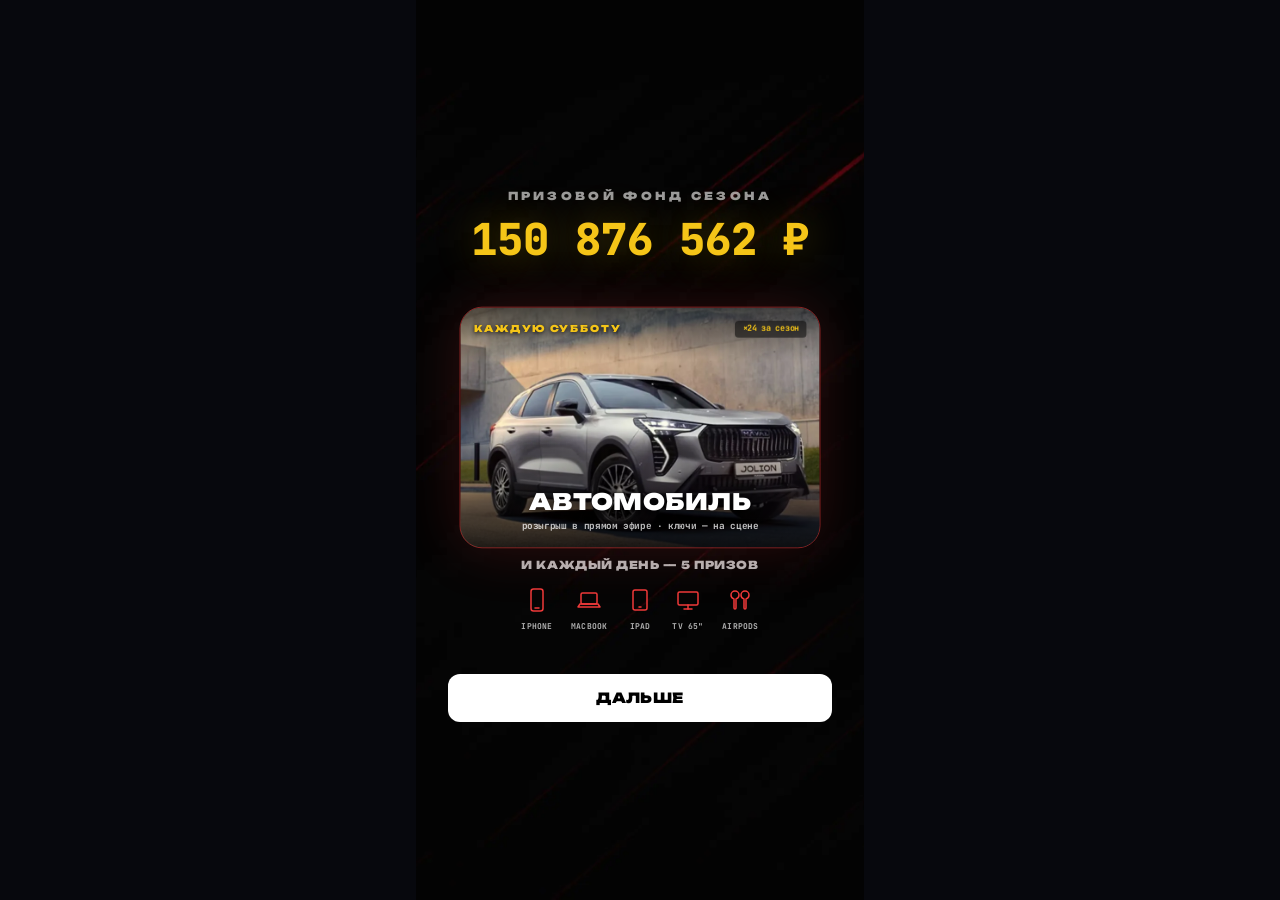
==== index.html @ 31f3b44f "Add files via upload" ====
<!doctype html>
<html lang="ru">
  <head>
    <meta charset="UTF-8" />
    <meta name="viewport" content="width=device-width, initial-scale=1.0, maximum-scale=1.0, user-scalable=no, viewport-fit=cover" />
    <title>Битва Тренеров</title>
    <script src="https://telegram.org/js/telegram-web-app.js"></script>
    <style>html,body{background:#07080D;overscroll-behavior:none}</style>
    <script type="module" crossorigin>(function(){const t=document.createElement("link").relList;if(t&&t.supports&&t.supports("modulepreload"))return;for(const s of document.querySelectorAll('link[rel="modulepreload"]'))r(s);new MutationObserver(s=>{for(const i of s)if(i.type==="childList")for(const o of i.addedNodes)o.tagName==="LINK"&&o.rel==="modulepreload"&&r(o)}).observe(document,{childList:!0,subtree:!0});function n(s){const i={};return s.integrity&&(i.integrity=s.integrity),s.referrerPolicy&&(i.referrerPolicy=s.referrerPolicy),s.crossOrigin==="use-credentials"?i.credentials="include":s.crossOrigin==="anonymous"?i.credentials="omit":i.credentials="same-origin",i}function r(s){if(s.ep)return;s.ep=!0;const i=n(s);fetch(s.href,i)}})();function Nm(e){return e&&e.__esModule&&Object.prototype.hasOwnProperty.call(e,"default")?e.default:e}var Cm={exports:{}},Co={},Tm={exports:{}},Z={};/**
 * @license React
 * react.production.min.js
 *
 * Copyright (c) Facebook, Inc. and its affiliates.
 *
 * This source code is licensed under the MIT license found in the
 * LICENSE file in the root directory of this source tree.
 */var Ks=Symbol.for("react.element"),z0=Symbol.for("react.portal"),I0=Symbol.for("react.fragment"),R0=Symbol.for("react.strict_mode"),D0=Symbol.for("react.profiler"),O0=Symbol.for("react.provider"),F0=Symbol.for("react.context"),M0=Symbol.for("react.forward_ref"),H0=Symbol.for("react.suspense"),Q0=Symbol.for("react.memo"),W0=Symbol.for("react.lazy"),Lu=Symbol.iterator;function U0(e){return e===null||typeof e!="object"?null:(e=Lu&&e[Lu]||e["@@iterator"],typeof e=="function"?e:null)}var Sm={isMounted:function(){return!1},enqueueForceUpdate:function(){},enqueueReplaceState:function(){},enqueueSetState:function(){}},Bm=Object.assign,Em={};function Yr(e,t,n){this.props=e,this.context=t,this.refs=Em,this.updater=n||Sm}Yr.prototype.isReactComponent={};Yr.prototype.setState=function(e,t){if(typeof e!="object"&&typeof e!="function"&&e!=null)throw Error("setState(...): takes an object of state variables to update or a function which returns an object of state variables.");this.updater.enqueueSetState(this,e,t,"setState")};Yr.prototype.forceUpdate=function(e){this.updater.enqueueForceUpdate(this,e,"forceUpdate")};function Lm(){}Lm.prototype=Yr.prototype;function tc(e,t,n){this.props=e,this.context=t,this.refs=Em,this.updater=n||Sm}var nc=tc.prototype=new Lm;nc.constructor=tc;Bm(nc,Yr.prototype);nc.isPureReactComponent=!0;var zu=Array.isArray,zm=Object.prototype.hasOwnProperty,rc={current:null},Im={key:!0,ref:!0,__self:!0,__source:!0};function Rm(e,t,n){var r,s={},i=null,o=null;if(t!=null)for(r in t.ref!==void 0&&(o=t.ref),t.key!==void 0&&(i=""+t.key),t)zm.call(t,r)&&!Im.hasOwnProperty(r)&&(s[r]=t[r]);var l=arguments.length-2;if(l===1)s.children=n;else if(1<l){for(var c=Array(l),u=0;u<l;u++)c[u]=arguments[u+2];s.children=c}if(e&&e.defaultProps)for(r in l=e.defaultProps,l)s[r]===void 0&&(s[r]=l[r]);return{$$typeof:Ks,type:e,key:i,ref:o,props:s,_owner:rc.current}}function Y0(e,t){return{$$typeof:Ks,type:e.type,key:t,ref:e.ref,props:e.props,_owner:e._owner}}function sc(e){return typeof e=="object"&&e!==null&&e.$$typeof===Ks}function J0(e){var t={"=":"=0",":":"=2"};return"$"+e.replace(/[=:]/g,function(n){return t[n]})}var Iu=/\/+/g;function Ko(e,t){return typeof e=="object"&&e!==null&&e.key!=null?J0(""+e.key):t.toString(36)}function Li(e,t,n,r,s){var i=typeof e;(i==="undefined"||i==="boolean")&&(e=null);var o=!1;if(e===null)o=!0;else switch(i){case"string":case"number":o=!0;break;case"object":switch(e.$$typeof){case Ks:case z0:o=!0}}if(o)return o=e,s=s(o),e=r===""?"."+Ko(o,0):r,zu(s)?(n="",e!=null&&(n=e.replace(Iu,"$&/")+"/"),Li(s,t,n,"",function(u){return u})):s!=null&&(sc(s)&&(s=Y0(s,n+(!s.key||o&&o.key===s.key?"":(""+s.key).replace(Iu,"$&/")+"/")+e)),t.push(s)),1;if(o=0,r=r===""?".":r+":",zu(e))for(var l=0;l<e.length;l++){i=e[l];var c=r+Ko(i,l);o+=Li(i,t,n,c,s)}else if(c=U0(e),typeof c=="function")for(e=c.call(e),l=0;!(i=e.next()).done;)i=i.value,c=r+Ko(i,l++),o+=Li(i,t,n,c,s);else if(i==="object")throw t=String(e),Error("Objects are not valid as a React child (found: "+(t==="[object Object]"?"object with keys {"+Object.keys(e).join(", ")+"}":t)+"). If you meant to render a collection of children, use an array instead.");return o}function ci(e,t,n){if(e==null)return e;var r=[],s=0;return Li(e,r,"","",function(i){return t.call(n,i,s++)}),r}function V0(e){if(e._status===-1){var t=e._result;t=t(),t.then(function(n){(e._status===0||e._status===-1)&&(e._status=1,e._result=n)},function(n){(e._status===0||e._status===-1)&&(e._status=2,e._result=n)}),e._status===-1&&(e._status=0,e._result=t)}if(e._status===1)return e._result.default;throw e._result}var Ke={current:null},zi={transition:null},X0={ReactCurrentDispatcher:Ke,ReactCurrentBatchConfig:zi,ReactCurrentOwner:rc};function Dm(){throw Error("act(...) is not supported in production builds of React.")}Z.Children={map:ci,forEach:function(e,t,n){ci(e,function(){t.apply(this,arguments)},n)},count:function(e){var t=0;return ci(e,function(){t++}),t},toArray:function(e){return ci(e,function(t){return t})||[]},only:function(e){if(!sc(e))throw Error("React.Children.only expected to receive a single React element child.");return e}};Z.Component=Yr;Z.Fragment=I0;Z.Profiler=D0;Z.PureComponent=tc;Z.StrictMode=R0;Z.Suspense=H0;Z.__SECRET_INTERNALS_DO_NOT_USE_OR_YOU_WILL_BE_FIRED=X0;Z.act=Dm;Z.cloneElement=function(e,t,n){if(e==null)throw Error("React.cloneElement(...): The argument must be a React element, but you passed "+e+".");var r=Bm({},e.props),s=e.key,i=e.ref,o=e._owner;if(t!=null){if(t.ref!==void 0&&(i=t.ref,o=rc.current),t.key!==void 0&&(s=""+t.key),e.type&&e.type.defaultProps)var l=e.type.defaultProps;for(c in t)zm.call(t,c)&&!Im.hasOwnProperty(c)&&(r[c]=t[c]===void 0&&l!==void 0?l[c]:t[c])}var c=arguments.length-2;if(c===1)r.children=n;else if(1<c){l=Array(c);for(var u=0;u<c;u++)l[u]=arguments[u+2];r.children=l}return{$$typeof:Ks,type:e.type,key:s,ref:i,props:r,_owner:o}};Z.createContext=function(e){return e={$$typeof:F0,_currentValue:e,_currentValue2:e,_threadCount:0,Provider:null,Consumer:null,_defaultValue:null,_globalName:null},e.Provider={$$typeof:O0,_context:e},e.Consumer=e};Z.createElement=Rm;Z.createFactory=function(e){var t=Rm.bind(null,e);return t.type=e,t};Z.createRef=function(){return{current:null}};Z.forwardRef=function(e){return{$$typeof:M0,render:e}};Z.isValidElement=sc;Z.lazy=function(e){return{$$typeof:W0,_payload:{_status:-1,_result:e},_init:V0}};Z.memo=function(e,t){return{$$typeof:Q0,type:e,compare:t===void 0?null:t}};Z.startTransition=function(e){var t=zi.transition;zi.transition={};try{e()}finally{zi.transition=t}};Z.unstable_act=Dm;Z.useCallback=function(e,t){return Ke.current.useCallback(e,t)};Z.useContext=function(e){return Ke.current.useContext(e)};Z.useDebugValue=function(){};Z.useDeferredValue=function(e){return Ke.current.useDeferredValue(e)};Z.useEffect=function(e,t){return Ke.current.useEffect(e,t)};Z.useId=function(){return Ke.current.useId()};Z.useImperativeHandle=function(e,t,n){return Ke.current.useImperativeHandle(e,t,n)};Z.useInsertionEffect=function(e,t){return Ke.current.useInsertionEffect(e,t)};Z.useLayoutEffect=function(e,t){return Ke.current.useLayoutEffect(e,t)};Z.useMemo=function(e,t){return Ke.current.useMemo(e,t)};Z.useReducer=function(e,t,n){return Ke.current.useReducer(e,t,n)};Z.useRef=function(e){return Ke.current.useRef(e)};Z.useState=function(e){return Ke.current.useState(e)};Z.useSyncExternalStore=function(e,t,n){return Ke.current.useSyncExternalStore(e,t,n)};Z.useTransition=function(){return Ke.current.useTransition()};Z.version="18.3.1";Tm.exports=Z;var w=Tm.exports;const Om=Nm(w);/**
 * @license React
 * react-jsx-runtime.production.min.js
 *
 * Copyright (c) Facebook, Inc. and its affiliates.
 *
 * This source code is licensed under the MIT license found in the
 * LICENSE file in the root directory of this source tree.
 */var Z0=w,G0=Symbol.for("react.element"),K0=Symbol.for("react.fragment"),q0=Object.prototype.hasOwnProperty,_0=Z0.__SECRET_INTERNALS_DO_NOT_USE_OR_YOU_WILL_BE_FIRED.ReactCurrentOwner,$0={key:!0,ref:!0,__self:!0,__source:!0};function Fm(e,t,n){var r,s={},i=null,o=null;n!==void 0&&(i=""+n),t.key!==void 0&&(i=""+t.key),t.ref!==void 0&&(o=t.ref);for(r in t)q0.call(t,r)&&!$0.hasOwnProperty(r)&&(s[r]=t[r]);if(e&&e.defaultProps)for(r in t=e.defaultProps,t)s[r]===void 0&&(s[r]=t[r]);return{$$typeof:G0,type:e,key:i,ref:o,props:s,_owner:_0.current}}Co.Fragment=K0;Co.jsx=Fm;Co.jsxs=Fm;Cm.exports=Co;var a=Cm.exports,Ja={},Mm={exports:{}},ft={},Hm={exports:{}},Qm={};/**
 * @license React
 * scheduler.production.min.js
 *
 * Copyright (c) Facebook, Inc. and its affiliates.
 *
 * This source code is licensed under the MIT license found in the
 * LICENSE file in the root directory of this source tree.
 */(function(e){function t(I,N){var H=I.length;I.push(N);e:for(;0<H;){var V=H-1>>>1,R=I[V];if(0<s(R,N))I[V]=N,I[H]=R,H=V;else break e}}function n(I){return I.length===0?null:I[0]}function r(I){if(I.length===0)return null;var N=I[0],H=I.pop();if(H!==N){I[0]=H;e:for(var V=0,R=I.length,A=R>>>1;V<A;){var K=2*(V+1)-1,xe=I[K],ye=K+1,Le=I[ye];if(0>s(xe,H))ye<R&&0>s(Le,xe)?(I[V]=Le,I[ye]=H,V=ye):(I[V]=xe,I[K]=H,V=K);else if(ye<R&&0>s(Le,H))I[V]=Le,I[ye]=H,V=ye;else break e}}return N}function s(I,N){var H=I.sortIndex-N.sortIndex;return H!==0?H:I.id-N.id}if(typeof performance=="object"&&typeof performance.now=="function"){var i=performance;e.unstable_now=function(){return i.now()}}else{var o=Date,l=o.now();e.unstable_now=function(){return o.now()-l}}var c=[],u=[],d=1,f=null,m=3,g=!1,x=!1,y=!1,b=typeof setTimeout=="function"?setTimeout:null,h=typeof clearTimeout=="function"?clearTimeout:null,p=typeof setImmediate<"u"?setImmediate:null;typeof navigator<"u"&&navigator.scheduling!==void 0&&navigator.scheduling.isInputPending!==void 0&&navigator.scheduling.isInputPending.bind(navigator.scheduling);function v(I){for(var N=n(u);N!==null;){if(N.callback===null)r(u);else if(N.startTime<=I)r(u),N.sortIndex=N.expirationTime,t(c,N);else break;N=n(u)}}function j(I){if(y=!1,v(I),!x)if(n(c)!==null)x=!0,bt(P);else{var N=n(u);N!==null&&U(j,N.startTime-I)}}function P(I,N){x=!1,y&&(y=!1,h(T),T=-1),g=!0;var H=m;try{for(v(N),f=n(c);f!==null&&(!(f.expirationTime>N)||I&&!ee());){var V=f.callback;if(typeof V=="function"){f.callback=null,m=f.priorityLevel;var R=V(f.expirationTime<=N);N=e.unstable_now(),typeof R=="function"?f.callback=R:f===n(c)&&r(c),v(N)}else r(c);f=n(c)}if(f!==null)var A=!0;else{var K=n(u);K!==null&&U(j,K.startTime-N),A=!1}return A}finally{f=null,m=H,g=!1}}var S=!1,B=null,T=-1,W=5,M=-1;function ee(){return!(e.unstable_now()-M<W)}function Ne(){if(B!==null){var I=e.unstable_now();M=I;var N=!0;try{N=B(!0,I)}finally{N?Ve():(S=!1,B=null)}}else S=!1}var Ve;if(typeof p=="function")Ve=function(){p(Ne)};else if(typeof MessageChannel<"u"){var kt=new MessageChannel,Pt=kt.port2;kt.port1.onmessage=Ne,Ve=function(){Pt.postMessage(null)}}else Ve=function(){b(Ne,0)};function bt(I){B=I,S||(S=!0,Ve())}function U(I,N){T=b(function(){I(e.unstable_now())},N)}e.unstable_IdlePriority=5,e.unstable_ImmediatePriority=1,e.unstable_LowPriority=4,e.unstable_NormalPriority=3,e.unstable_Profiling=null,e.unstable_UserBlockingPriority=2,e.unstable_cancelCallback=function(I){I.callback=null},e.unstable_continueExecution=function(){x||g||(x=!0,bt(P))},e.unstable_forceFrameRate=function(I){0>I||125<I?console.error("forceFrameRate takes a positive int between 0 and 125, forcing frame rates higher than 125 fps is not supported"):W=0<I?Math.floor(1e3/I):5},e.unstable_getCurrentPriorityLevel=function(){return m},e.unstable_getFirstCallbackNode=function(){return n(c)},e.unstable_next=function(I){switch(m){case 1:case 2:case 3:var N=3;break;default:N=m}var H=m;m=N;try{return I()}finally{m=H}},e.unstable_pauseExecution=function(){},e.unstable_requestPaint=function(){},e.unstable_runWithPriority=function(I,N){switch(I){case 1:case 2:case 3:case 4:case 5:break;default:I=3}var H=m;m=I;try{return N()}finally{m=H}},e.unstable_scheduleCallback=function(I,N,H){var V=e.unstable_now();switch(typeof H=="object"&&H!==null?(H=H.delay,H=typeof H=="number"&&0<H?V+H:V):H=V,I){case 1:var R=-1;break;case 2:R=250;break;case 5:R=1073741823;break;case 4:R=1e4;break;default:R=5e3}return R=H+R,I={id:d++,callback:N,priorityLevel:I,startTime:H,expirationTime:R,sortIndex:-1},H>V?(I.sortIndex=H,t(u,I),n(c)===null&&I===n(u)&&(y?(h(T),T=-1):y=!0,U(j,H-V))):(I.sortIndex=R,t(c,I),x||g||(x=!0,bt(P))),I},e.unstable_shouldYield=ee,e.unstable_wrapCallback=function(I){var N=m;return function(){var H=m;m=N;try{return I.apply(this,arguments)}finally{m=H}}}})(Qm);Hm.exports=Qm;var eg=Hm.exports;/**
 * @license React
 * react-dom.production.min.js
 *
 * Copyright (c) Facebook, Inc. and its affiliates.
 *
 * This source code is licensed under the MIT license found in the
 * LICENSE file in the root directory of this source tree.
 */var tg=w,ut=eg;function L(e){for(var t="https://reactjs.org/docs/error-decoder.html?invariant="+e,n=1;n<arguments.length;n++)t+="&args[]="+encodeURIComponent(arguments[n]);return"Minified React error #"+e+"; visit "+t+" for the full message or use the non-minified dev environment for full errors and additional helpful warnings."}var Wm=new Set,Ts={};function rr(e,t){zr(e,t),zr(e+"Capture",t)}function zr(e,t){for(Ts[e]=t,e=0;e<t.length;e++)Wm.add(t[e])}var en=!(typeof window>"u"||typeof window.document>"u"||typeof window.document.createElement>"u"),Va=Object.prototype.hasOwnProperty,ng=/^[:A-Z_a-z\u00C0-\u00D6\u00D8-\u00F6\u00F8-\u02FF\u0370-\u037D\u037F-\u1FFF\u200C-\u200D\u2070-\u218F\u2C00-\u2FEF\u3001-\uD7FF\uF900-\uFDCF\uFDF0-\uFFFD][:A-Z_a-z\u00C0-\u00D6\u00D8-\u00F6\u00F8-\u02FF\u0370-\u037D\u037F-\u1FFF\u200C-\u200D\u2070-\u218F\u2C00-\u2FEF\u3001-\uD7FF\uF900-\uFDCF\uFDF0-\uFFFD\-.0-9\u00B7\u0300-\u036F\u203F-\u2040]*$/,Ru={},Du={};function rg(e){return Va.call(Du,e)?!0:Va.call(Ru,e)?!1:ng.test(e)?Du[e]=!0:(Ru[e]=!0,!1)}function sg(e,t,n,r){if(n!==null&&n.type===0)return!1;switch(typeof t){case"function":case"symbol":return!0;case"boolean":return r?!1:n!==null?!n.acceptsBooleans:(e=e.toLowerCase().slice(0,5),e!=="data-"&&e!=="aria-");default:return!1}}function ig(e,t,n,r){if(t===null||typeof t>"u"||sg(e,t,n,r))return!0;if(r)return!1;if(n!==null)switch(n.type){case 3:return!t;case 4:return t===!1;case 5:return isNaN(t);case 6:return isNaN(t)||1>t}return!1}function qe(e,t,n,r,s,i,o){this.acceptsBooleans=t===2||t===3||t===4,this.attributeName=r,this.attributeNamespace=s,this.mustUseProperty=n,this.propertyName=e,this.type=t,this.sanitizeURL=i,this.removeEmptyString=o}var Me={};"children dangerouslySetInnerHTML defaultValue defaultChecked innerHTML suppressContentEditableWarning suppressHydrationWarning style".split(" ").forEach(function(e){Me[e]=new qe(e,0,!1,e,null,!1,!1)});[["acceptCharset","accept-charset"],["className","class"],["htmlFor","for"],["httpEquiv","http-equiv"]].forEach(function(e){var t=e[0];Me[t]=new qe(t,1,!1,e[1],null,!1,!1)});["contentEditable","draggable","spellCheck","value"].forEach(function(e){Me[e]=new qe(e,2,!1,e.toLowerCase(),null,!1,!1)});["autoReverse","externalResourcesRequired","focusable","preserveAlpha"].forEach(function(e){Me[e]=new qe(e,2,!1,e,null,!1,!1)});"allowFullScreen async autoFocus autoPlay controls default defer disabled disablePictureInPicture disableRemotePlayback formNoValidate hidden loop noModule noValidate open playsInline readOnly required reversed scoped seamless itemScope".split(" ").forEach(function(e){Me[e]=new qe(e,3,!1,e.toLowerCase(),null,!1,!1)});["checked","multiple","muted","selected"].forEach(function(e){Me[e]=new qe(e,3,!0,e,null,!1,!1)});["capture","download"].forEach(function(e){Me[e]=new qe(e,4,!1,e,null,!1,!1)});["cols","rows","size","span"].forEach(function(e){Me[e]=new qe(e,6,!1,e,null,!1,!1)});["rowSpan","start"].forEach(function(e){Me[e]=new qe(e,5,!1,e.toLowerCase(),null,!1,!1)});var ic=/[\-:]([a-z])/g;function oc(e){return e[1].toUpperCase()}"accent-height alignment-baseline arabic-form baseline-shift cap-height clip-path clip-rule color-interpolation color-interpolation-filters color-profile color-rendering dominant-baseline enable-background fill-opacity fill-rule flood-color flood-opacity font-family font-size font-size-adjust font-stretch font-style font-variant font-weight glyph-name glyph-orientation-horizontal glyph-orientation-vertical horiz-adv-x horiz-origin-x image-rendering letter-spacing lighting-color marker-end marker-mid marker-start overline-position overline-thickness paint-order panose-1 pointer-events rendering-intent shape-rendering stop-color stop-opacity strikethrough-position strikethrough-thickness stroke-dasharray stroke-dashoffset stroke-linecap stroke-linejoin stroke-miterlimit stroke-opacity stroke-width text-anchor text-decoration text-rendering underline-position underline-thickness unicode-bidi unicode-range units-per-em v-alphabetic v-hanging v-ideographic v-mathematical vector-effect vert-adv-y vert-origin-x vert-origin-y word-spacing writing-mode xmlns:xlink x-height".split(" ").forEach(function(e){var t=e.replace(ic,oc);Me[t]=new qe(t,1,!1,e,null,!1,!1)});"xlink:actuate xlink:arcrole xlink:role xlink:show xlink:title xlink:type".split(" ").forEach(function(e){var t=e.replace(ic,oc);Me[t]=new qe(t,1,!1,e,"http://www.w3.org/1999/xlink",!1,!1)});["xml:base","xml:lang","xml:space"].forEach(function(e){var t=e.replace(ic,oc);Me[t]=new qe(t,1,!1,e,"http://www.w3.org/XML/1998/namespace",!1,!1)});["tabIndex","crossOrigin"].forEach(function(e){Me[e]=new qe(e,1,!1,e.toLowerCase(),null,!1,!1)});Me.xlinkHref=new qe("xlinkHref",1,!1,"xlink:href","http://www.w3.org/1999/xlink",!0,!1);["src","href","action","formAction"].forEach(function(e){Me[e]=new qe(e,1,!1,e.toLowerCase(),null,!0,!0)});function ac(e,t,n,r){var s=Me.hasOwnProperty(t)?Me[t]:null;(s!==null?s.type!==0:r||!(2<t.length)||t[0]!=="o"&&t[0]!=="O"||t[1]!=="n"&&t[1]!=="N")&&(ig(t,n,s,r)&&(n=null),r||s===null?rg(t)&&(n===null?e.removeAttribute(t):e.setAttribute(t,""+n)):s.mustUseProperty?e[s.propertyName]=n===null?s.type===3?!1:"":n:(t=s.attributeName,r=s.attributeNamespace,n===null?e.removeAttribute(t):(s=s.type,n=s===3||s===4&&n===!0?"":""+n,r?e.setAttributeNS(r,t,n):e.setAttribute(t,n))))}var on=tg.__SECRET_INTERNALS_DO_NOT_USE_OR_YOU_WILL_BE_FIRED,ui=Symbol.for("react.element"),cr=Symbol.for("react.portal"),ur=Symbol.for("react.fragment"),lc=Symbol.for("react.strict_mode"),Xa=Symbol.for("react.profiler"),Um=Symbol.for("react.provider"),Ym=Symbol.for("react.context"),cc=Symbol.for("react.forward_ref"),Za=Symbol.for("react.suspense"),Ga=Symbol.for("react.suspense_list"),uc=Symbol.for("react.memo"),mn=Symbol.for("react.lazy"),Jm=Symbol.for("react.offscreen"),Ou=Symbol.iterator;function Kr(e){return e===null||typeof e!="object"?null:(e=Ou&&e[Ou]||e["@@iterator"],typeof e=="function"?e:null)}var ve=Object.assign,qo;function ls(e){if(qo===void 0)try{throw Error()}catch(n){var t=n.stack.trim().match(/\n( *(at )?)/);qo=t&&t[1]||""}return`
`+qo+e}var _o=!1;function $o(e,t){if(!e||_o)return"";_o=!0;var n=Error.prepareStackTrace;Error.prepareStackTrace=void 0;try{if(t)if(t=function(){throw Error()},Object.defineProperty(t.prototype,"props",{set:function(){throw Error()}}),typeof Reflect=="object"&&Reflect.construct){try{Reflect.construct(t,[])}catch(u){var r=u}Reflect.construct(e,[],t)}else{try{t.call()}catch(u){r=u}e.call(t.prototype)}else{try{throw Error()}catch(u){r=u}e()}}catch(u){if(u&&r&&typeof u.stack=="string"){for(var s=u.stack.split(`
`),i=r.stack.split(`
`),o=s.length-1,l=i.length-1;1<=o&&0<=l&&s[o]!==i[l];)l--;for(;1<=o&&0<=l;o--,l--)if(s[o]!==i[l]){if(o!==1||l!==1)do if(o--,l--,0>l||s[o]!==i[l]){var c=`
`+s[o].replace(" at new "," at ");return e.displayName&&c.includes("<anonymous>")&&(c=c.replace("<anonymous>",e.displayName)),c}while(1<=o&&0<=l);break}}}finally{_o=!1,Error.prepareStackTrace=n}return(e=e?e.displayName||e.name:"")?ls(e):""}function og(e){switch(e.tag){case 5:return ls(e.type);case 16:return ls("Lazy");case 13:return ls("Suspense");case 19:return ls("SuspenseList");case 0:case 2:case 15:return e=$o(e.type,!1),e;case 11:return e=$o(e.type.render,!1),e;case 1:return e=$o(e.type,!0),e;default:return""}}function Ka(e){if(e==null)return null;if(typeof e=="function")return e.displayName||e.name||null;if(typeof e=="string")return e;switch(e){case ur:return"Fragment";case cr:return"Portal";case Xa:return"Profiler";case lc:return"StrictMode";case Za:return"Suspense";case Ga:return"SuspenseList"}if(typeof e=="object")switch(e.$$typeof){case Ym:return(e.displayName||"Context")+".Consumer";case Um:return(e._context.displayName||"Context")+".Provider";case cc:var t=e.render;return e=e.displayName,e||(e=t.displayName||t.name||"",e=e!==""?"ForwardRef("+e+")":"ForwardRef"),e;case uc:return t=e.displayName||null,t!==null?t:Ka(e.type)||"Memo";case mn:t=e._payload,e=e._init;try{return Ka(e(t))}catch{}}return null}function ag(e){var t=e.type;switch(e.tag){case 24:return"Cache";case 9:return(t.displayName||"Context")+".Consumer";case 10:return(t._context.displayName||"Context")+".Provider";case 18:return"DehydratedFragment";case 11:return e=t.render,e=e.displayName||e.name||"",t.displayName||(e!==""?"ForwardRef("+e+")":"ForwardRef");case 7:return"Fragment";case 5:return t;case 4:return"Portal";case 3:return"Root";case 6:return"Text";case 16:return Ka(t);case 8:return t===lc?"StrictMode":"Mode";case 22:return"Offscreen";case 12:return"Profiler";case 21:return"Scope";case 13:return"Suspense";case 19:return"SuspenseList";case 25:return"TracingMarker";case 1:case 0:case 17:case 2:case 14:case 15:if(typeof t=="function")return t.displayName||t.name||null;if(typeof t=="string")return t}return null}function Cn(e){switch(typeof e){case"boolean":case"number":case"string":case"undefined":return e;case"object":return e;default:return""}}function Vm(e){var t=e.type;return(e=e.nodeName)&&e.toLowerCase()==="input"&&(t==="checkbox"||t==="radio")}function lg(e){var t=Vm(e)?"checked":"value",n=Object.getOwnPropertyDescriptor(e.constructor.prototype,t),r=""+e[t];if(!e.hasOwnProperty(t)&&typeof n<"u"&&typeof n.get=="function"&&typeof n.set=="function"){var s=n.get,i=n.set;return Object.defineProperty(e,t,{configurable:!0,get:function(){return s.call(this)},set:function(o){r=""+o,i.call(this,o)}}),Object.defineProperty(e,t,{enumerable:n.enumerable}),{getValue:function(){return r},setValue:function(o){r=""+o},stopTracking:function(){e._valueTracker=null,delete e[t]}}}}function di(e){e._valueTracker||(e._valueTracker=lg(e))}function Xm(e){if(!e)return!1;var t=e._valueTracker;if(!t)return!0;var n=t.getValue(),r="";return e&&(r=Vm(e)?e.checked?"true":"false":e.value),e=r,e!==n?(t.setValue(e),!0):!1}function Gi(e){if(e=e||(typeof document<"u"?document:void 0),typeof e>"u")return null;try{return e.activeElement||e.body}catch{return e.body}}function qa(e,t){var n=t.checked;return ve({},t,{defaultChecked:void 0,defaultValue:void 0,value:void 0,checked:n??e._wrapperState.initialChecked})}function Fu(e,t){var n=t.defaultValue==null?"":t.defaultValue,r=t.checked!=null?t.checked:t.defaultChecked;n=Cn(t.value!=null?t.value:n),e._wrapperState={initialChecked:r,initialValue:n,controlled:t.type==="checkbox"||t.type==="radio"?t.checked!=null:t.value!=null}}function Zm(e,t){t=t.checked,t!=null&&ac(e,"checked",t,!1)}function _a(e,t){Zm(e,t);var n=Cn(t.value),r=t.type;if(n!=null)r==="number"?(n===0&&e.value===""||e.value!=n)&&(e.value=""+n):e.value!==""+n&&(e.value=""+n);else if(r==="submit"||r==="reset"){e.removeAttribute("value");return}t.hasOwnProperty("value")?$a(e,t.type,n):t.hasOwnProperty("defaultValue")&&$a(e,t.type,Cn(t.defaultValue)),t.checked==null&&t.defaultChecked!=null&&(e.defaultChecked=!!t.defaultChecked)}function Mu(e,t,n){if(t.hasOwnProperty("value")||t.hasOwnProperty("defaultValue")){var r=t.type;if(!(r!=="submit"&&r!=="reset"||t.value!==void 0&&t.value!==null))return;t=""+e._wrapperState.initialValue,n||t===e.value||(e.value=t),e.defaultValue=t}n=e.name,n!==""&&(e.name=""),e.defaultChecked=!!e._wrapperState.initialChecked,n!==""&&(e.name=n)}function $a(e,t,n){(t!=="number"||Gi(e.ownerDocument)!==e)&&(n==null?e.defaultValue=""+e._wrapperState.initialValue:e.defaultValue!==""+n&&(e.defaultValue=""+n))}var cs=Array.isArray;function Nr(e,t,n,r){if(e=e.options,t){t={};for(var s=0;s<n.length;s++)t["$"+n[s]]=!0;for(n=0;n<e.length;n++)s=t.hasOwnProperty("$"+e[n].value),e[n].selected!==s&&(e[n].selected=s),s&&r&&(e[n].defaultSelected=!0)}else{for(n=""+Cn(n),t=null,s=0;s<e.length;s++){if(e[s].value===n){e[s].selected=!0,r&&(e[s].defaultSelected=!0);return}t!==null||e[s].disabled||(t=e[s])}t!==null&&(t.selected=!0)}}function el(e,t){if(t.dangerouslySetInnerHTML!=null)throw Error(L(91));return ve({},t,{value:void 0,defaultValue:void 0,children:""+e._wrapperState.initialValue})}function Hu(e,t){var n=t.value;if(n==null){if(n=t.children,t=t.defaultValue,n!=null){if(t!=null)throw Error(L(92));if(cs(n)){if(1<n.length)throw Error(L(93));n=n[0]}t=n}t==null&&(t=""),n=t}e._wrapperState={initialValue:Cn(n)}}function Gm(e,t){var n=Cn(t.value),r=Cn(t.defaultValue);n!=null&&(n=""+n,n!==e.value&&(e.value=n),t.defaultValue==null&&e.defaultValue!==n&&(e.defaultValue=n)),r!=null&&(e.defaultValue=""+r)}function Qu(e){var t=e.textContent;t===e._wrapperState.initialValue&&t!==""&&t!==null&&(e.value=t)}function Km(e){switch(e){case"svg":return"http://www.w3.org/2000/svg";case"math":return"http://www.w3.org/1998/Math/MathML";default:return"http://www.w3.org/1999/xhtml"}}function tl(e,t){return e==null||e==="http://www.w3.org/1999/xhtml"?Km(t):e==="http://www.w3.org/2000/svg"&&t==="foreignObject"?"http://www.w3.org/1999/xhtml":e}var fi,qm=function(e){return typeof MSApp<"u"&&MSApp.execUnsafeLocalFunction?function(t,n,r,s){MSApp.execUnsafeLocalFunction(function(){return e(t,n,r,s)})}:e}(function(e,t){if(e.namespaceURI!=="http://www.w3.org/2000/svg"||"innerHTML"in e)e.innerHTML=t;else{for(fi=fi||document.createElement("div"),fi.innerHTML="<svg>"+t.valueOf().toString()+"</svg>",t=fi.firstChild;e.firstChild;)e.removeChild(e.firstChild);for(;t.firstChild;)e.appendChild(t.firstChild)}});function Ss(e,t){if(t){var n=e.firstChild;if(n&&n===e.lastChild&&n.nodeType===3){n.nodeValue=t;return}}e.textContent=t}var hs={animationIterationCount:!0,aspectRatio:!0,borderImageOutset:!0,borderImageSlice:!0,borderImageWidth:!0,boxFlex:!0,boxFlexGroup:!0,boxOrdinalGroup:!0,columnCount:!0,columns:!0,flex:!0,flexGrow:!0,flexPositive:!0,flexShrink:!0,flexNegative:!0,flexOrder:!0,gridArea:!0,gridRow:!0,gridRowEnd:!0,gridRowSpan:!0,gridRowStart:!0,gridColumn:!0,gridColumnEnd:!0,gridColumnSpan:!0,gridColumnStart:!0,fontWeight:!0,lineClamp:!0,lineHeight:!0,opacity:!0,order:!0,orphans:!0,tabSize:!0,widows:!0,zIndex:!0,zoom:!0,fillOpacity:!0,floodOpacity:!0,stopOpacity:!0,strokeDasharray:!0,strokeDashoffset:!0,strokeMiterlimit:!0,strokeOpacity:!0,strokeWidth:!0},cg=["Webkit","ms","Moz","O"];Object.keys(hs).forEach(function(e){cg.forEach(function(t){t=t+e.charAt(0).toUpperCase()+e.substring(1),hs[t]=hs[e]})});function _m(e,t,n){return t==null||typeof t=="boolean"||t===""?"":n||typeof t!="number"||t===0||hs.hasOwnProperty(e)&&hs[e]?(""+t).trim():t+"px"}function $m(e,t){e=e.style;for(var n in t)if(t.hasOwnProperty(n)){var r=n.indexOf("--")===0,s=_m(n,t[n],r);n==="float"&&(n="cssFloat"),r?e.setProperty(n,s):e[n]=s}}var ug=ve({menuitem:!0},{area:!0,base:!0,br:!0,col:!0,embed:!0,hr:!0,img:!0,input:!0,keygen:!0,link:!0,meta:!0,param:!0,source:!0,track:!0,wbr:!0});function nl(e,t){if(t){if(ug[e]&&(t.children!=null||t.dangerouslySetInnerHTML!=null))throw Error(L(137,e));if(t.dangerouslySetInnerHTML!=null){if(t.children!=null)throw Error(L(60));if(typeof t.dangerouslySetInnerHTML!="object"||!("__html"in t.dangerouslySetInnerHTML))throw Error(L(61))}if(t.style!=null&&typeof t.style!="object")throw Error(L(62))}}function rl(e,t){if(e.indexOf("-")===-1)return typeof t.is=="string";switch(e){case"annotation-xml":case"color-profile":case"font-face":case"font-face-src":case"font-face-uri":case"font-face-format":case"font-face-name":case"missing-glyph":return!1;default:return!0}}var sl=null;function dc(e){return e=e.target||e.srcElement||window,e.correspondingUseElement&&(e=e.correspondingUseElement),e.nodeType===3?e.parentNode:e}var il=null,Cr=null,Tr=null;function Wu(e){if(e=$s(e)){if(typeof il!="function")throw Error(L(280));var t=e.stateNode;t&&(t=Lo(t),il(e.stateNode,e.type,t))}}function ep(e){Cr?Tr?Tr.push(e):Tr=[e]:Cr=e}function tp(){if(Cr){var e=Cr,t=Tr;if(Tr=Cr=null,Wu(e),t)for(e=0;e<t.length;e++)Wu(t[e])}}function np(e,t){return e(t)}function rp(){}var ea=!1;function sp(e,t,n){if(ea)return e(t,n);ea=!0;try{return np(e,t,n)}finally{ea=!1,(Cr!==null||Tr!==null)&&(rp(),tp())}}function Bs(e,t){var n=e.stateNode;if(n===null)return null;var r=Lo(n);if(r===null)return null;n=r[t];e:switch(t){case"onClick":case"onClickCapture":case"onDoubleClick":case"onDoubleClickCapture":case"onMouseDown":case"onMouseDownCapture":case"onMouseMove":case"onMouseMoveCapture":case"onMouseUp":case"onMouseUpCapture":case"onMouseEnter":(r=!r.disabled)||(e=e.type,r=!(e==="button"||e==="input"||e==="select"||e==="textarea")),e=!r;break e;default:e=!1}if(e)return null;if(n&&typeof n!="function")throw Error(L(231,t,typeof n));return n}var ol=!1;if(en)try{var qr={};Object.defineProperty(qr,"passive",{get:function(){ol=!0}}),window.addEventListener("test",qr,qr),window.removeEventListener("test",qr,qr)}catch{ol=!1}function dg(e,t,n,r,s,i,o,l,c){var u=Array.prototype.slice.call(arguments,3);try{t.apply(n,u)}catch(d){this.onError(d)}}var As=!1,Ki=null,qi=!1,al=null,fg={onError:function(e){As=!0,Ki=e}};function mg(e,t,n,r,s,i,o,l,c){As=!1,Ki=null,dg.apply(fg,arguments)}function pg(e,t,n,r,s,i,o,l,c){if(mg.apply(this,arguments),As){if(As){var u=Ki;As=!1,Ki=null}else throw Error(L(198));qi||(qi=!0,al=u)}}function sr(e){var t=e,n=e;if(e.alternate)for(;t.return;)t=t.return;else{e=t;do t=e,t.flags&4098&&(n=t.return),e=t.return;while(e)}return t.tag===3?n:null}function ip(e){if(e.tag===13){var t=e.memoizedState;if(t===null&&(e=e.alternate,e!==null&&(t=e.memoizedState)),t!==null)return t.dehydrated}return null}function Uu(e){if(sr(e)!==e)throw Error(L(188))}function hg(e){var t=e.alternate;if(!t){if(t=sr(e),t===null)throw Error(L(188));return t!==e?null:e}for(var n=e,r=t;;){var s=n.return;if(s===null)break;var i=s.alternate;if(i===null){if(r=s.return,r!==null){n=r;continue}break}if(s.child===i.child){for(i=s.child;i;){if(i===n)return Uu(s),e;if(i===r)return Uu(s),t;i=i.sibling}throw Error(L(188))}if(n.return!==r.return)n=s,r=i;else{for(var o=!1,l=s.child;l;){if(l===n){o=!0,n=s,r=i;break}if(l===r){o=!0,r=s,n=i;break}l=l.sibling}if(!o){for(l=i.child;l;){if(l===n){o=!0,n=i,r=s;break}if(l===r){o=!0,r=i,n=s;break}l=l.sibling}if(!o)throw Error(L(189))}}if(n.alternate!==r)throw Error(L(190))}if(n.tag!==3)throw Error(L(188));return n.stateNode.current===n?e:t}function op(e){return e=hg(e),e!==null?ap(e):null}function ap(e){if(e.tag===5||e.tag===6)return e;for(e=e.child;e!==null;){var t=ap(e);if(t!==null)return t;e=e.sibling}return null}var lp=ut.unstable_scheduleCallback,Yu=ut.unstable_cancelCallback,Ag=ut.unstable_shouldYield,gg=ut.unstable_requestPaint,be=ut.unstable_now,vg=ut.unstable_getCurrentPriorityLevel,fc=ut.unstable_ImmediatePriority,cp=ut.unstable_UserBlockingPriority,_i=ut.unstable_NormalPriority,xg=ut.unstable_LowPriority,up=ut.unstable_IdlePriority,To=null,Mt=null;function yg(e){if(Mt&&typeof Mt.onCommitFiberRoot=="function")try{Mt.onCommitFiberRoot(To,e,void 0,(e.current.flags&128)===128)}catch{}}var Lt=Math.clz32?Math.clz32:kg,wg=Math.log,jg=Math.LN2;function kg(e){return e>>>=0,e===0?32:31-(wg(e)/jg|0)|0}var mi=64,pi=4194304;function us(e){switch(e&-e){case 1:return 1;case 2:return 2;case 4:return 4;case 8:return 8;case 16:return 16;case 32:return 32;case 64:case 128:case 256:case 512:case 1024:case 2048:case 4096:case 8192:case 16384:case 32768:case 65536:case 131072:case 262144:case 524288:case 1048576:case 2097152:return e&4194240;case 4194304:case 8388608:case 16777216:case 33554432:case 67108864:return e&130023424;case 134217728:return 134217728;case 268435456:return 268435456;case 536870912:return 536870912;case 1073741824:return 1073741824;default:return e}}function $i(e,t){var n=e.pendingLanes;if(n===0)return 0;var r=0,s=e.suspendedLanes,i=e.pingedLanes,o=n&268435455;if(o!==0){var l=o&~s;l!==0?r=us(l):(i&=o,i!==0&&(r=us(i)))}else o=n&~s,o!==0?r=us(o):i!==0&&(r=us(i));if(r===0)return 0;if(t!==0&&t!==r&&!(t&s)&&(s=r&-r,i=t&-t,s>=i||s===16&&(i&4194240)!==0))return t;if(r&4&&(r|=n&16),t=e.entangledLanes,t!==0)for(e=e.entanglements,t&=r;0<t;)n=31-Lt(t),s=1<<n,r|=e[n],t&=~s;return r}function Pg(e,t){switch(e){case 1:case 2:case 4:return t+250;case 8:case 16:case 32:case 64:case 128:case 256:case 512:case 1024:case 2048:case 4096:case 8192:case 16384:case 32768:case 65536:case 131072:case 262144:case 524288:case 1048576:case 2097152:return t+5e3;case 4194304:case 8388608:case 16777216:case 33554432:case 67108864:return-1;case 134217728:case 268435456:case 536870912:case 1073741824:return-1;default:return-1}}function bg(e,t){for(var n=e.suspendedLanes,r=e.pingedLanes,s=e.expirationTimes,i=e.pendingLanes;0<i;){var o=31-Lt(i),l=1<<o,c=s[o];c===-1?(!(l&n)||l&r)&&(s[o]=Pg(l,t)):c<=t&&(e.expiredLanes|=l),i&=~l}}function ll(e){return e=e.pendingLanes&-1073741825,e!==0?e:e&1073741824?1073741824:0}function dp(){var e=mi;return mi<<=1,!(mi&4194240)&&(mi=64),e}function ta(e){for(var t=[],n=0;31>n;n++)t.push(e);return t}function qs(e,t,n){e.pendingLanes|=t,t!==536870912&&(e.suspendedLanes=0,e.pingedLanes=0),e=e.eventTimes,t=31-Lt(t),e[t]=n}function Ng(e,t){var n=e.pendingLanes&~t;e.pendingLanes=t,e.suspendedLanes=0,e.pingedLanes=0,e.expiredLanes&=t,e.mutableReadLanes&=t,e.entangledLanes&=t,t=e.entanglements;var r=e.eventTimes;for(e=e.expirationTimes;0<n;){var s=31-Lt(n),i=1<<s;t[s]=0,r[s]=-1,e[s]=-1,n&=~i}}function mc(e,t){var n=e.entangledLanes|=t;for(e=e.entanglements;n;){var r=31-Lt(n),s=1<<r;s&t|e[r]&t&&(e[r]|=t),n&=~s}}var $=0;function fp(e){return e&=-e,1<e?4<e?e&268435455?16:536870912:4:1}var mp,pc,pp,hp,Ap,cl=!1,hi=[],xn=null,yn=null,wn=null,Es=new Map,Ls=new Map,hn=[],Cg="mousedown mouseup touchcancel touchend touchstart auxclick dblclick pointercancel pointerdown pointerup dragend dragstart drop compositionend compositionstart keydown keypress keyup input textInput copy cut paste click change contextmenu reset submit".split(" ");function Ju(e,t){switch(e){case"focusin":case"focusout":xn=null;break;case"dragenter":case"dragleave":yn=null;break;case"mouseover":case"mouseout":wn=null;break;case"pointerover":case"pointerout":Es.delete(t.pointerId);break;case"gotpointercapture":case"lostpointercapture":Ls.delete(t.pointerId)}}function _r(e,t,n,r,s,i){return e===null||e.nativeEvent!==i?(e={blockedOn:t,domEventName:n,eventSystemFlags:r,nativeEvent:i,targetContainers:[s]},t!==null&&(t=$s(t),t!==null&&pc(t)),e):(e.eventSystemFlags|=r,t=e.targetContainers,s!==null&&t.indexOf(s)===-1&&t.push(s),e)}function Tg(e,t,n,r,s){switch(t){case"focusin":return xn=_r(xn,e,t,n,r,s),!0;case"dragenter":return yn=_r(yn,e,t,n,r,s),!0;case"mouseover":return wn=_r(wn,e,t,n,r,s),!0;case"pointerover":var i=s.pointerId;return Es.set(i,_r(Es.get(i)||null,e,t,n,r,s)),!0;case"gotpointercapture":return i=s.pointerId,Ls.set(i,_r(Ls.get(i)||null,e,t,n,r,s)),!0}return!1}function gp(e){var t=Jn(e.target);if(t!==null){var n=sr(t);if(n!==null){if(t=n.tag,t===13){if(t=ip(n),t!==null){e.blockedOn=t,Ap(e.priority,function(){pp(n)});return}}else if(t===3&&n.stateNode.current.memoizedState.isDehydrated){e.blockedOn=n.tag===3?n.stateNode.containerInfo:null;return}}}e.blockedOn=null}function Ii(e){if(e.blockedOn!==null)return!1;for(var t=e.targetContainers;0<t.length;){var n=ul(e.domEventName,e.eventSystemFlags,t[0],e.nativeEvent);if(n===null){n=e.nativeEvent;var r=new n.constructor(n.type,n);sl=r,n.target.dispatchEvent(r),sl=null}else return t=$s(n),t!==null&&pc(t),e.blockedOn=n,!1;t.shift()}return!0}function Vu(e,t,n){Ii(e)&&n.delete(t)}function Sg(){cl=!1,xn!==null&&Ii(xn)&&(xn=null),yn!==null&&Ii(yn)&&(yn=null),wn!==null&&Ii(wn)&&(wn=null),Es.forEach(Vu),Ls.forEach(Vu)}function $r(e,t){e.blockedOn===t&&(e.blockedOn=null,cl||(cl=!0,ut.unstable_scheduleCallback(ut.unstable_NormalPriority,Sg)))}function zs(e){function t(s){return $r(s,e)}if(0<hi.length){$r(hi[0],e);for(var n=1;n<hi.length;n++){var r=hi[n];r.blockedOn===e&&(r.blockedOn=null)}}for(xn!==null&&$r(xn,e),yn!==null&&$r(yn,e),wn!==null&&$r(wn,e),Es.forEach(t),Ls.forEach(t),n=0;n<hn.length;n++)r=hn[n],r.blockedOn===e&&(r.blockedOn=null);for(;0<hn.length&&(n=hn[0],n.blockedOn===null);)gp(n),n.blockedOn===null&&hn.shift()}var Sr=on.ReactCurrentBatchConfig,eo=!0;function Bg(e,t,n,r){var s=$,i=Sr.transition;Sr.transition=null;try{$=1,hc(e,t,n,r)}finally{$=s,Sr.transition=i}}function Eg(e,t,n,r){var s=$,i=Sr.transition;Sr.transition=null;try{$=4,hc(e,t,n,r)}finally{$=s,Sr.transition=i}}function hc(e,t,n,r){if(eo){var s=ul(e,t,n,r);if(s===null)da(e,t,r,to,n),Ju(e,r);else if(Tg(s,e,t,n,r))r.stopPropagation();else if(Ju(e,r),t&4&&-1<Cg.indexOf(e)){for(;s!==null;){var i=$s(s);if(i!==null&&mp(i),i=ul(e,t,n,r),i===null&&da(e,t,r,to,n),i===s)break;s=i}s!==null&&r.stopPropagation()}else da(e,t,r,null,n)}}var to=null;function ul(e,t,n,r){if(to=null,e=dc(r),e=Jn(e),e!==null)if(t=sr(e),t===null)e=null;else if(n=t.tag,n===13){if(e=ip(t),e!==null)return e;e=null}else if(n===3){if(t.stateNode.current.memoizedState.isDehydrated)return t.tag===3?t.stateNode.containerInfo:null;e=null}else t!==e&&(e=null);return to=e,null}function vp(e){switch(e){case"cancel":case"click":case"close":case"contextmenu":case"copy":case"cut":case"auxclick":case"dblclick":case"dragend":case"dragstart":case"drop":case"focusin":case"focusout":case"input":case"invalid":case"keydown":case"keypress":case"keyup":case"mousedown":case"mouseup":case"paste":case"pause":case"play":case"pointercancel":case"pointerdown":case"pointerup":case"ratechange":case"reset":case"resize":case"seeked":case"submit":case"touchcancel":case"touchend":case"touchstart":case"volumechange":case"change":case"selectionchange":case"textInput":case"compositionstart":case"compositionend":case"compositionupdate":case"beforeblur":case"afterblur":case"beforeinput":case"blur":case"fullscreenchange":case"focus":case"hashchange":case"popstate":case"select":case"selectstart":return 1;case"drag":case"dragenter":case"dragexit":case"dragleave":case"dragover":case"mousemove":case"mouseout":case"mouseover":case"pointermove":case"pointerout":case"pointerover":case"scroll":case"toggle":case"touchmove":case"wheel":case"mouseenter":case"mouseleave":case"pointerenter":case"pointerleave":return 4;case"message":switch(vg()){case fc:return 1;case cp:return 4;case _i:case xg:return 16;case up:return 536870912;default:return 16}default:return 16}}var gn=null,Ac=null,Ri=null;function xp(){if(Ri)return Ri;var e,t=Ac,n=t.length,r,s="value"in gn?gn.value:gn.textContent,i=s.length;for(e=0;e<n&&t[e]===s[e];e++);var o=n-e;for(r=1;r<=o&&t[n-r]===s[i-r];r++);return Ri=s.slice(e,1<r?1-r:void 0)}function Di(e){var t=e.keyCode;return"charCode"in e?(e=e.charCode,e===0&&t===13&&(e=13)):e=t,e===10&&(e=13),32<=e||e===13?e:0}function Ai(){return!0}function Xu(){return!1}function mt(e){function t(n,r,s,i,o){this._reactName=n,this._targetInst=s,this.type=r,this.nativeEvent=i,this.target=o,this.currentTarget=null;for(var l in e)e.hasOwnProperty(l)&&(n=e[l],this[l]=n?n(i):i[l]);return this.isDefaultPrevented=(i.defaultPrevented!=null?i.defaultPrevented:i.returnValue===!1)?Ai:Xu,this.isPropagationStopped=Xu,this}return ve(t.prototype,{preventDefault:function(){this.defaultPrevented=!0;var n=this.nativeEvent;n&&(n.preventDefault?n.preventDefault():typeof n.returnValue!="unknown"&&(n.returnValue=!1),this.isDefaultPrevented=Ai)},stopPropagation:function(){var n=this.nativeEvent;n&&(n.stopPropagation?n.stopPropagation():typeof n.cancelBubble!="unknown"&&(n.cancelBubble=!0),this.isPropagationStopped=Ai)},persist:function(){},isPersistent:Ai}),t}var Jr={eventPhase:0,bubbles:0,cancelable:0,timeStamp:function(e){return e.timeStamp||Date.now()},defaultPrevented:0,isTrusted:0},gc=mt(Jr),_s=ve({},Jr,{view:0,detail:0}),Lg=mt(_s),na,ra,es,So=ve({},_s,{screenX:0,screenY:0,clientX:0,clientY:0,pageX:0,pageY:0,ctrlKey:0,shiftKey:0,altKey:0,metaKey:0,getModifierState:vc,button:0,buttons:0,relatedTarget:function(e){return e.relatedTarget===void 0?e.fromElement===e.srcElement?e.toElement:e.fromElement:e.relatedTarget},movementX:function(e){return"movementX"in e?e.movementX:(e!==es&&(es&&e.type==="mousemove"?(na=e.screenX-es.screenX,ra=e.screenY-es.screenY):ra=na=0,es=e),na)},movementY:function(e){return"movementY"in e?e.movementY:ra}}),Zu=mt(So),zg=ve({},So,{dataTransfer:0}),Ig=mt(zg),Rg=ve({},_s,{relatedTarget:0}),sa=mt(Rg),Dg=ve({},Jr,{animationName:0,elapsedTime:0,pseudoElement:0}),Og=mt(Dg),Fg=ve({},Jr,{clipboardData:function(e){return"clipboardData"in e?e.clipboardData:window.clipboardData}}),Mg=mt(Fg),Hg=ve({},Jr,{data:0}),Gu=mt(Hg),Qg={Esc:"Escape",Spacebar:" ",Left:"ArrowLeft",Up:"ArrowUp",Right:"ArrowRight",Down:"ArrowDown",Del:"Delete",Win:"OS",Menu:"ContextMenu",Apps:"ContextMenu",Scroll:"ScrollLock",MozPrintableKey:"Unidentified"},Wg={8:"Backspace",9:"Tab",12:"Clear",13:"Enter",16:"Shift",17:"Control",18:"Alt",19:"Pause",20:"CapsLock",27:"Escape",32:" ",33:"PageUp",34:"PageDown",35:"End",36:"Home",37:"ArrowLeft",38:"ArrowUp",39:"ArrowRight",40:"ArrowDown",45:"Insert",46:"Delete",112:"F1",113:"F2",114:"F3",115:"F4",116:"F5",117:"F6",118:"F7",119:"F8",120:"F9",121:"F10",122:"F11",123:"F12",144:"NumLock",145:"ScrollLock",224:"Meta"},Ug={Alt:"altKey",Control:"ctrlKey",Meta:"metaKey",Shift:"shiftKey"};function Yg(e){var t=this.nativeEvent;return t.getModifierState?t.getModifierState(e):(e=Ug[e])?!!t[e]:!1}function vc(){return Yg}var Jg=ve({},_s,{key:function(e){if(e.key){var t=Qg[e.key]||e.key;if(t!=="Unidentified")return t}return e.type==="keypress"?(e=Di(e),e===13?"Enter":String.fromCharCode(e)):e.type==="keydown"||e.type==="keyup"?Wg[e.keyCode]||"Unidentified":""},code:0,location:0,ctrlKey:0,shiftKey:0,altKey:0,metaKey:0,repeat:0,locale:0,getModifierState:vc,charCode:function(e){return e.type==="keypress"?Di(e):0},keyCode:function(e){return e.type==="keydown"||e.type==="keyup"?e.keyCode:0},which:function(e){return e.type==="keypress"?Di(e):e.type==="keydown"||e.type==="keyup"?e.keyCode:0}}),Vg=mt(Jg),Xg=ve({},So,{pointerId:0,width:0,height:0,pressure:0,tangentialPressure:0,tiltX:0,tiltY:0,twist:0,pointerType:0,isPrimary:0}),Ku=mt(Xg),Zg=ve({},_s,{touches:0,targetTouches:0,changedTouches:0,altKey:0,metaKey:0,ctrlKey:0,shiftKey:0,getModifierState:vc}),Gg=mt(Zg),Kg=ve({},Jr,{propertyName:0,elapsedTime:0,pseudoElement:0}),qg=mt(Kg),_g=ve({},So,{deltaX:function(e){return"deltaX"in e?e.deltaX:"wheelDeltaX"in e?-e.wheelDeltaX:0},deltaY:function(e){return"deltaY"in e?e.deltaY:"wheelDeltaY"in e?-e.wheelDeltaY:"wheelDelta"in e?-e.wheelDelta:0},deltaZ:0,deltaMode:0}),$g=mt(_g),ev=[9,13,27,32],xc=en&&"CompositionEvent"in window,gs=null;en&&"documentMode"in document&&(gs=document.documentMode);var tv=en&&"TextEvent"in window&&!gs,yp=en&&(!xc||gs&&8<gs&&11>=gs),qu=" ",_u=!1;function wp(e,t){switch(e){case"keyup":return ev.indexOf(t.keyCode)!==-1;case"keydown":return t.keyCode!==229;case"keypress":case"mousedown":case"focusout":return!0;default:return!1}}function jp(e){return e=e.detail,typeof e=="object"&&"data"in e?e.data:null}var dr=!1;function nv(e,t){switch(e){case"compositionend":return jp(t);case"keypress":return t.which!==32?null:(_u=!0,qu);case"textInput":return e=t.data,e===qu&&_u?null:e;default:return null}}function rv(e,t){if(dr)return e==="compositionend"||!xc&&wp(e,t)?(e=xp(),Ri=Ac=gn=null,dr=!1,e):null;switch(e){case"paste":return null;case"keypress":if(!(t.ctrlKey||t.altKey||t.metaKey)||t.ctrlKey&&t.altKey){if(t.char&&1<t.char.length)return t.char;if(t.which)return String.fromCharCode(t.which)}return null;case"compositionend":return yp&&t.locale!=="ko"?null:t.data;default:return null}}var sv={color:!0,date:!0,datetime:!0,"datetime-local":!0,email:!0,month:!0,number:!0,password:!0,range:!0,search:!0,tel:!0,text:!0,time:!0,url:!0,week:!0};function $u(e){var t=e&&e.nodeName&&e.nodeName.toLowerCase();return t==="input"?!!sv[e.type]:t==="textarea"}function kp(e,t,n,r){ep(r),t=no(t,"onChange"),0<t.length&&(n=new gc("onChange","change",null,n,r),e.push({event:n,listeners:t}))}var vs=null,Is=null;function iv(e){Ip(e,0)}function Bo(e){var t=pr(e);if(Xm(t))return e}function ov(e,t){if(e==="change")return t}var Pp=!1;if(en){var ia;if(en){var oa="oninput"in document;if(!oa){var ed=document.createElement("div");ed.setAttribute("oninput","return;"),oa=typeof ed.oninput=="function"}ia=oa}else ia=!1;Pp=ia&&(!document.documentMode||9<document.documentMode)}function td(){vs&&(vs.detachEvent("onpropertychange",bp),Is=vs=null)}function bp(e){if(e.propertyName==="value"&&Bo(Is)){var t=[];kp(t,Is,e,dc(e)),sp(iv,t)}}function av(e,t,n){e==="focusin"?(td(),vs=t,Is=n,vs.attachEvent("onpropertychange",bp)):e==="focusout"&&td()}function lv(e){if(e==="selectionchange"||e==="keyup"||e==="keydown")return Bo(Is)}function cv(e,t){if(e==="click")return Bo(t)}function uv(e,t){if(e==="input"||e==="change")return Bo(t)}function dv(e,t){return e===t&&(e!==0||1/e===1/t)||e!==e&&t!==t}var It=typeof Object.is=="function"?Object.is:dv;function Rs(e,t){if(It(e,t))return!0;if(typeof e!="object"||e===null||typeof t!="object"||t===null)return!1;var n=Object.keys(e),r=Object.keys(t);if(n.length!==r.length)return!1;for(r=0;r<n.length;r++){var s=n[r];if(!Va.call(t,s)||!It(e[s],t[s]))return!1}return!0}function nd(e){for(;e&&e.firstChild;)e=e.firstChild;return e}function rd(e,t){var n=nd(e);e=0;for(var r;n;){if(n.nodeType===3){if(r=e+n.textContent.length,e<=t&&r>=t)return{node:n,offset:t-e};e=r}e:{for(;n;){if(n.nextSibling){n=n.nextSibling;break e}n=n.parentNode}n=void 0}n=nd(n)}}function Np(e,t){return e&&t?e===t?!0:e&&e.nodeType===3?!1:t&&t.nodeType===3?Np(e,t.parentNode):"contains"in e?e.contains(t):e.compareDocumentPosition?!!(e.compareDocumentPosition(t)&16):!1:!1}function Cp(){for(var e=window,t=Gi();t instanceof e.HTMLIFrameElement;){try{var n=typeof t.contentWindow.location.href=="string"}catch{n=!1}if(n)e=t.contentWindow;else break;t=Gi(e.document)}return t}function yc(e){var t=e&&e.nodeName&&e.nodeName.toLowerCase();return t&&(t==="input"&&(e.type==="text"||e.type==="search"||e.type==="tel"||e.type==="url"||e.type==="password")||t==="textarea"||e.contentEditable==="true")}function fv(e){var t=Cp(),n=e.focusedElem,r=e.selectionRange;if(t!==n&&n&&n.ownerDocument&&Np(n.ownerDocument.documentElement,n)){if(r!==null&&yc(n)){if(t=r.start,e=r.end,e===void 0&&(e=t),"selectionStart"in n)n.selectionStart=t,n.selectionEnd=Math.min(e,n.value.length);else if(e=(t=n.ownerDocument||document)&&t.defaultView||window,e.getSelection){e=e.getSelection();var s=n.textContent.length,i=Math.min(r.start,s);r=r.end===void 0?i:Math.min(r.end,s),!e.extend&&i>r&&(s=r,r=i,i=s),s=rd(n,i);var o=rd(n,r);s&&o&&(e.rangeCount!==1||e.anchorNode!==s.node||e.anchorOffset!==s.offset||e.focusNode!==o.node||e.focusOffset!==o.offset)&&(t=t.createRange(),t.setStart(s.node,s.offset),e.removeAllRanges(),i>r?(e.addRange(t),e.extend(o.node,o.offset)):(t.setEnd(o.node,o.offset),e.addRange(t)))}}for(t=[],e=n;e=e.parentNode;)e.nodeType===1&&t.push({element:e,left:e.scrollLeft,top:e.scrollTop});for(typeof n.focus=="function"&&n.focus(),n=0;n<t.length;n++)e=t[n],e.element.scrollLeft=e.left,e.element.scrollTop=e.top}}var mv=en&&"documentMode"in document&&11>=document.documentMode,fr=null,dl=null,xs=null,fl=!1;function sd(e,t,n){var r=n.window===n?n.document:n.nodeType===9?n:n.ownerDocument;fl||fr==null||fr!==Gi(r)||(r=fr,"selectionStart"in r&&yc(r)?r={start:r.selectionStart,end:r.selectionEnd}:(r=(r.ownerDocument&&r.ownerDocument.defaultView||window).getSelection(),r={anchorNode:r.anchorNode,anchorOffset:r.anchorOffset,focusNode:r.focusNode,focusOffset:r.focusOffset}),xs&&Rs(xs,r)||(xs=r,r=no(dl,"onSelect"),0<r.length&&(t=new gc("onSelect","select",null,t,n),e.push({event:t,listeners:r}),t.target=fr)))}function gi(e,t){var n={};return n[e.toLowerCase()]=t.toLowerCase(),n["Webkit"+e]="webkit"+t,n["Moz"+e]="moz"+t,n}var mr={animationend:gi("Animation","AnimationEnd"),animationiteration:gi("Animation","AnimationIteration"),animationstart:gi("Animation","AnimationStart"),transitionend:gi("Transition","TransitionEnd")},aa={},Tp={};en&&(Tp=document.createElement("div").style,"AnimationEvent"in window||(delete mr.animationend.animation,delete mr.animationiteration.animation,delete mr.animationstart.animation),"TransitionEvent"in window||delete mr.transitionend.transition);function Eo(e){if(aa[e])return aa[e];if(!mr[e])return e;var t=mr[e],n;for(n in t)if(t.hasOwnProperty(n)&&n in Tp)return aa[e]=t[n];return e}var Sp=Eo("animationend"),Bp=Eo("animationiteration"),Ep=Eo("animationstart"),Lp=Eo("transitionend"),zp=new Map,id="abort auxClick cancel canPlay canPlayThrough click close contextMenu copy cut drag dragEnd dragEnter dragExit dragLeave dragOver dragStart drop durationChange emptied encrypted ended error gotPointerCapture input invalid keyDown keyPress keyUp load loadedData loadedMetadata loadStart lostPointerCapture mouseDown mouseMove mouseOut mouseOver mouseUp paste pause play playing pointerCancel pointerDown pointerMove pointerOut pointerOver pointerUp progress rateChange reset resize seeked seeking stalled submit suspend timeUpdate touchCancel touchEnd touchStart volumeChange scroll toggle touchMove waiting wheel".split(" ");function En(e,t){zp.set(e,t),rr(t,[e])}for(var la=0;la<id.length;la++){var ca=id[la],pv=ca.toLowerCase(),hv=ca[0].toUpperCase()+ca.slice(1);En(pv,"on"+hv)}En(Sp,"onAnimationEnd");En(Bp,"onAnimationIteration");En(Ep,"onAnimationStart");En("dblclick","onDoubleClick");En("focusin","onFocus");En("focusout","onBlur");En(Lp,"onTransitionEnd");zr("onMouseEnter",["mouseout","mouseover"]);zr("onMouseLeave",["mouseout","mouseover"]);zr("onPointerEnter",["pointerout","pointerover"]);zr("onPointerLeave",["pointerout","pointerover"]);rr("onChange","change click focusin focusout input keydown keyup selectionchange".split(" "));rr("onSelect","focusout contextmenu dragend focusin keydown keyup mousedown mouseup selectionchange".split(" "));rr("onBeforeInput",["compositionend","keypress","textInput","paste"]);rr("onCompositionEnd","compositionend focusout keydown keypress keyup mousedown".split(" "));rr("onCompositionStart","compositionstart focusout keydown keypress keyup mousedown".split(" "));rr("onCompositionUpdate","compositionupdate focusout keydown keypress keyup mousedown".split(" "));var ds="abort canplay canplaythrough durationchange emptied encrypted ended error loadeddata loadedmetadata loadstart pause play playing progress ratechange resize seeked seeking stalled suspend timeupdate volumechange waiting".split(" "),Av=new Set("cancel close invalid load scroll toggle".split(" ").concat(ds));function od(e,t,n){var r=e.type||"unknown-event";e.currentTarget=n,pg(r,t,void 0,e),e.currentTarget=null}function Ip(e,t){t=(t&4)!==0;for(var n=0;n<e.length;n++){var r=e[n],s=r.event;r=r.listeners;e:{var i=void 0;if(t)for(var o=r.length-1;0<=o;o--){var l=r[o],c=l.instance,u=l.currentTarget;if(l=l.listener,c!==i&&s.isPropagationStopped())break e;od(s,l,u),i=c}else for(o=0;o<r.length;o++){if(l=r[o],c=l.instance,u=l.currentTarget,l=l.listener,c!==i&&s.isPropagationStopped())break e;od(s,l,u),i=c}}}if(qi)throw e=al,qi=!1,al=null,e}function ae(e,t){var n=t[gl];n===void 0&&(n=t[gl]=new Set);var r=e+"__bubble";n.has(r)||(Rp(t,e,2,!1),n.add(r))}function ua(e,t,n){var r=0;t&&(r|=4),Rp(n,e,r,t)}var vi="_reactListening"+Math.random().toString(36).slice(2);function Ds(e){if(!e[vi]){e[vi]=!0,Wm.forEach(function(n){n!=="selectionchange"&&(Av.has(n)||ua(n,!1,e),ua(n,!0,e))});var t=e.nodeType===9?e:e.ownerDocument;t===null||t[vi]||(t[vi]=!0,ua("selectionchange",!1,t))}}function Rp(e,t,n,r){switch(vp(t)){case 1:var s=Bg;break;case 4:s=Eg;break;default:s=hc}n=s.bind(null,t,n,e),s=void 0,!ol||t!=="touchstart"&&t!=="touchmove"&&t!=="wheel"||(s=!0),r?s!==void 0?e.addEventListener(t,n,{capture:!0,passive:s}):e.addEventListener(t,n,!0):s!==void 0?e.addEventListener(t,n,{passive:s}):e.addEventListener(t,n,!1)}function da(e,t,n,r,s){var i=r;if(!(t&1)&&!(t&2)&&r!==null)e:for(;;){if(r===null)return;var o=r.tag;if(o===3||o===4){var l=r.stateNode.containerInfo;if(l===s||l.nodeType===8&&l.parentNode===s)break;if(o===4)for(o=r.return;o!==null;){var c=o.tag;if((c===3||c===4)&&(c=o.stateNode.containerInfo,c===s||c.nodeType===8&&c.parentNode===s))return;o=o.return}for(;l!==null;){if(o=Jn(l),o===null)return;if(c=o.tag,c===5||c===6){r=i=o;continue e}l=l.parentNode}}r=r.return}sp(function(){var u=i,d=dc(n),f=[];e:{var m=zp.get(e);if(m!==void 0){var g=gc,x=e;switch(e){case"keypress":if(Di(n)===0)break e;case"keydown":case"keyup":g=Vg;break;case"focusin":x="focus",g=sa;break;case"focusout":x="blur",g=sa;break;case"beforeblur":case"afterblur":g=sa;break;case"click":if(n.button===2)break e;case"auxclick":case"dblclick":case"mousedown":case"mousemove":case"mouseup":case"mouseout":case"mouseover":case"contextmenu":g=Zu;break;case"drag":case"dragend":case"dragenter":case"dragexit":case"dragleave":case"dragover":case"dragstart":case"drop":g=Ig;break;case"touchcancel":case"touchend":case"touchmove":case"touchstart":g=Gg;break;case Sp:case Bp:case Ep:g=Og;break;case Lp:g=qg;break;case"scroll":g=Lg;break;case"wheel":g=$g;break;case"copy":case"cut":case"paste":g=Mg;break;case"gotpointercapture":case"lostpointercapture":case"pointercancel":case"pointerdown":case"pointermove":case"pointerout":case"pointerover":case"pointerup":g=Ku}var y=(t&4)!==0,b=!y&&e==="scroll",h=y?m!==null?m+"Capture":null:m;y=[];for(var p=u,v;p!==null;){v=p;var j=v.stateNode;if(v.tag===5&&j!==null&&(v=j,h!==null&&(j=Bs(p,h),j!=null&&y.push(Os(p,j,v)))),b)break;p=p.return}0<y.length&&(m=new g(m,x,null,n,d),f.push({event:m,listeners:y}))}}if(!(t&7)){e:{if(m=e==="mouseover"||e==="pointerover",g=e==="mouseout"||e==="pointerout",m&&n!==sl&&(x=n.relatedTarget||n.fromElement)&&(Jn(x)||x[tn]))break e;if((g||m)&&(m=d.window===d?d:(m=d.ownerDocument)?m.defaultView||m.parentWindow:window,g?(x=n.relatedTarget||n.toElement,g=u,x=x?Jn(x):null,x!==null&&(b=sr(x),x!==b||x.tag!==5&&x.tag!==6)&&(x=null)):(g=null,x=u),g!==x)){if(y=Zu,j="onMouseLeave",h="onMouseEnter",p="mouse",(e==="pointerout"||e==="pointerover")&&(y=Ku,j="onPointerLeave",h="onPointerEnter",p="pointer"),b=g==null?m:pr(g),v=x==null?m:pr(x),m=new y(j,p+"leave",g,n,d),m.target=b,m.relatedTarget=v,j=null,Jn(d)===u&&(y=new y(h,p+"enter",x,n,d),y.target=v,y.relatedTarget=b,j=y),b=j,g&&x)t:{for(y=g,h=x,p=0,v=y;v;v=or(v))p++;for(v=0,j=h;j;j=or(j))v++;for(;0<p-v;)y=or(y),p--;for(;0<v-p;)h=or(h),v--;for(;p--;){if(y===h||h!==null&&y===h.alternate)break t;y=or(y),h=or(h)}y=null}else y=null;g!==null&&ad(f,m,g,y,!1),x!==null&&b!==null&&ad(f,b,x,y,!0)}}e:{if(m=u?pr(u):window,g=m.nodeName&&m.nodeName.toLowerCase(),g==="select"||g==="input"&&m.type==="file")var P=ov;else if($u(m))if(Pp)P=uv;else{P=lv;var S=av}else(g=m.nodeName)&&g.toLowerCase()==="input"&&(m.type==="checkbox"||m.type==="radio")&&(P=cv);if(P&&(P=P(e,u))){kp(f,P,n,d);break e}S&&S(e,m,u),e==="focusout"&&(S=m._wrapperState)&&S.controlled&&m.type==="number"&&$a(m,"number",m.value)}switch(S=u?pr(u):window,e){case"focusin":($u(S)||S.contentEditable==="true")&&(fr=S,dl=u,xs=null);break;case"focusout":xs=dl=fr=null;break;case"mousedown":fl=!0;break;case"contextmenu":case"mouseup":case"dragend":fl=!1,sd(f,n,d);break;case"selectionchange":if(mv)break;case"keydown":case"keyup":sd(f,n,d)}var B;if(xc)e:{switch(e){case"compositionstart":var T="onCompositionStart";break e;case"compositionend":T="onCompositionEnd";break e;case"compositionupdate":T="onCompositionUpdate";break e}T=void 0}else dr?wp(e,n)&&(T="onCompositionEnd"):e==="keydown"&&n.keyCode===229&&(T="onCompositionStart");T&&(yp&&n.locale!=="ko"&&(dr||T!=="onCompositionStart"?T==="onCompositionEnd"&&dr&&(B=xp()):(gn=d,Ac="value"in gn?gn.value:gn.textContent,dr=!0)),S=no(u,T),0<S.length&&(T=new Gu(T,e,null,n,d),f.push({event:T,listeners:S}),B?T.data=B:(B=jp(n),B!==null&&(T.data=B)))),(B=tv?nv(e,n):rv(e,n))&&(u=no(u,"onBeforeInput"),0<u.length&&(d=new Gu("onBeforeInput","beforeinput",null,n,d),f.push({event:d,listeners:u}),d.data=B))}Ip(f,t)})}function Os(e,t,n){return{instance:e,listener:t,currentTarget:n}}function no(e,t){for(var n=t+"Capture",r=[];e!==null;){var s=e,i=s.stateNode;s.tag===5&&i!==null&&(s=i,i=Bs(e,n),i!=null&&r.unshift(Os(e,i,s)),i=Bs(e,t),i!=null&&r.push(Os(e,i,s))),e=e.return}return r}function or(e){if(e===null)return null;do e=e.return;while(e&&e.tag!==5);return e||null}function ad(e,t,n,r,s){for(var i=t._reactName,o=[];n!==null&&n!==r;){var l=n,c=l.alternate,u=l.stateNode;if(c!==null&&c===r)break;l.tag===5&&u!==null&&(l=u,s?(c=Bs(n,i),c!=null&&o.unshift(Os(n,c,l))):s||(c=Bs(n,i),c!=null&&o.push(Os(n,c,l)))),n=n.return}o.length!==0&&e.push({event:t,listeners:o})}var gv=/\r\n?/g,vv=/\u0000|\uFFFD/g;function ld(e){return(typeof e=="string"?e:""+e).replace(gv,`
`).replace(vv,"")}function xi(e,t,n){if(t=ld(t),ld(e)!==t&&n)throw Error(L(425))}function ro(){}var ml=null,pl=null;function hl(e,t){return e==="textarea"||e==="noscript"||typeof t.children=="string"||typeof t.children=="number"||typeof t.dangerouslySetInnerHTML=="object"&&t.dangerouslySetInnerHTML!==null&&t.dangerouslySetInnerHTML.__html!=null}var Al=typeof setTimeout=="function"?setTimeout:void 0,xv=typeof clearTimeout=="function"?clearTimeout:void 0,cd=typeof Promise=="function"?Promise:void 0,yv=typeof queueMicrotask=="function"?queueMicrotask:typeof cd<"u"?function(e){return cd.resolve(null).then(e).catch(wv)}:Al;function wv(e){setTimeout(function(){throw e})}function fa(e,t){var n=t,r=0;do{var s=n.nextSibling;if(e.removeChild(n),s&&s.nodeType===8)if(n=s.data,n==="/$"){if(r===0){e.removeChild(s),zs(t);return}r--}else n!=="$"&&n!=="$?"&&n!=="$!"||r++;n=s}while(n);zs(t)}function jn(e){for(;e!=null;e=e.nextSibling){var t=e.nodeType;if(t===1||t===3)break;if(t===8){if(t=e.data,t==="$"||t==="$!"||t==="$?")break;if(t==="/$")return null}}return e}function ud(e){e=e.previousSibling;for(var t=0;e;){if(e.nodeType===8){var n=e.data;if(n==="$"||n==="$!"||n==="$?"){if(t===0)return e;t--}else n==="/$"&&t++}e=e.previousSibling}return null}var Vr=Math.random().toString(36).slice(2),Ft="__reactFiber$"+Vr,Fs="__reactProps$"+Vr,tn="__reactContainer$"+Vr,gl="__reactEvents$"+Vr,jv="__reactListeners$"+Vr,kv="__reactHandles$"+Vr;function Jn(e){var t=e[Ft];if(t)return t;for(var n=e.parentNode;n;){if(t=n[tn]||n[Ft]){if(n=t.alternate,t.child!==null||n!==null&&n.child!==null)for(e=ud(e);e!==null;){if(n=e[Ft])return n;e=ud(e)}return t}e=n,n=e.parentNode}return null}function $s(e){return e=e[Ft]||e[tn],!e||e.tag!==5&&e.tag!==6&&e.tag!==13&&e.tag!==3?null:e}function pr(e){if(e.tag===5||e.tag===6)return e.stateNode;throw Error(L(33))}function Lo(e){return e[Fs]||null}var vl=[],hr=-1;function Ln(e){return{current:e}}function le(e){0>hr||(e.current=vl[hr],vl[hr]=null,hr--)}function ie(e,t){hr++,vl[hr]=e.current,e.current=t}var Tn={},Je=Ln(Tn),tt=Ln(!1),_n=Tn;function Ir(e,t){var n=e.type.contextTypes;if(!n)return Tn;var r=e.stateNode;if(r&&r.__reactInternalMemoizedUnmaskedChildContext===t)return r.__reactInternalMemoizedMaskedChildContext;var s={},i;for(i in n)s[i]=t[i];return r&&(e=e.stateNode,e.__reactInternalMemoizedUnmaskedChildContext=t,e.__reactInternalMemoizedMaskedChildContext=s),s}function nt(e){return e=e.childContextTypes,e!=null}function so(){le(tt),le(Je)}function dd(e,t,n){if(Je.current!==Tn)throw Error(L(168));ie(Je,t),ie(tt,n)}function Dp(e,t,n){var r=e.stateNode;if(t=t.childContextTypes,typeof r.getChildContext!="function")return n;r=r.getChildContext();for(var s in r)if(!(s in t))throw Error(L(108,ag(e)||"Unknown",s));return ve({},n,r)}function io(e){return e=(e=e.stateNode)&&e.__reactInternalMemoizedMergedChildContext||Tn,_n=Je.current,ie(Je,e),ie(tt,tt.current),!0}function fd(e,t,n){var r=e.stateNode;if(!r)throw Error(L(169));n?(e=Dp(e,t,_n),r.__reactInternalMemoizedMergedChildContext=e,le(tt),le(Je),ie(Je,e)):le(tt),ie(tt,n)}var Xt=null,zo=!1,ma=!1;function Op(e){Xt===null?Xt=[e]:Xt.push(e)}function Pv(e){zo=!0,Op(e)}function zn(){if(!ma&&Xt!==null){ma=!0;var e=0,t=$;try{var n=Xt;for($=1;e<n.length;e++){var r=n[e];do r=r(!0);while(r!==null)}Xt=null,zo=!1}catch(s){throw Xt!==null&&(Xt=Xt.slice(e+1)),lp(fc,zn),s}finally{$=t,ma=!1}}return null}var Ar=[],gr=0,oo=null,ao=0,gt=[],vt=0,$n=null,Zt=1,Gt="";function Qn(e,t){Ar[gr++]=ao,Ar[gr++]=oo,oo=e,ao=t}function Fp(e,t,n){gt[vt++]=Zt,gt[vt++]=Gt,gt[vt++]=$n,$n=e;var r=Zt;e=Gt;var s=32-Lt(r)-1;r&=~(1<<s),n+=1;var i=32-Lt(t)+s;if(30<i){var o=s-s%5;i=(r&(1<<o)-1).toString(32),r>>=o,s-=o,Zt=1<<32-Lt(t)+s|n<<s|r,Gt=i+e}else Zt=1<<i|n<<s|r,Gt=e}function wc(e){e.return!==null&&(Qn(e,1),Fp(e,1,0))}function jc(e){for(;e===oo;)oo=Ar[--gr],Ar[gr]=null,ao=Ar[--gr],Ar[gr]=null;for(;e===$n;)$n=gt[--vt],gt[vt]=null,Gt=gt[--vt],gt[vt]=null,Zt=gt[--vt],gt[vt]=null}var lt=null,ot=null,pe=!1,Et=null;function Mp(e,t){var n=xt(5,null,null,0);n.elementType="DELETED",n.stateNode=t,n.return=e,t=e.deletions,t===null?(e.deletions=[n],e.flags|=16):t.push(n)}function md(e,t){switch(e.tag){case 5:var n=e.type;return t=t.nodeType!==1||n.toLowerCase()!==t.nodeName.toLowerCase()?null:t,t!==null?(e.stateNode=t,lt=e,ot=jn(t.firstChild),!0):!1;case 6:return t=e.pendingProps===""||t.nodeType!==3?null:t,t!==null?(e.stateNode=t,lt=e,ot=null,!0):!1;case 13:return t=t.nodeType!==8?null:t,t!==null?(n=$n!==null?{id:Zt,overflow:Gt}:null,e.memoizedState={dehydrated:t,treeContext:n,retryLane:1073741824},n=xt(18,null,null,0),n.stateNode=t,n.return=e,e.child=n,lt=e,ot=null,!0):!1;default:return!1}}function xl(e){return(e.mode&1)!==0&&(e.flags&128)===0}function yl(e){if(pe){var t=ot;if(t){var n=t;if(!md(e,t)){if(xl(e))throw Error(L(418));t=jn(n.nextSibling);var r=lt;t&&md(e,t)?Mp(r,n):(e.flags=e.flags&-4097|2,pe=!1,lt=e)}}else{if(xl(e))throw Error(L(418));e.flags=e.flags&-4097|2,pe=!1,lt=e}}}function pd(e){for(e=e.return;e!==null&&e.tag!==5&&e.tag!==3&&e.tag!==13;)e=e.return;lt=e}function yi(e){if(e!==lt)return!1;if(!pe)return pd(e),pe=!0,!1;var t;if((t=e.tag!==3)&&!(t=e.tag!==5)&&(t=e.type,t=t!=="head"&&t!=="body"&&!hl(e.type,e.memoizedProps)),t&&(t=ot)){if(xl(e))throw Hp(),Error(L(418));for(;t;)Mp(e,t),t=jn(t.nextSibling)}if(pd(e),e.tag===13){if(e=e.memoizedState,e=e!==null?e.dehydrated:null,!e)throw Error(L(317));e:{for(e=e.nextSibling,t=0;e;){if(e.nodeType===8){var n=e.data;if(n==="/$"){if(t===0){ot=jn(e.nextSibling);break e}t--}else n!=="$"&&n!=="$!"&&n!=="$?"||t++}e=e.nextSibling}ot=null}}else ot=lt?jn(e.stateNode.nextSibling):null;return!0}function Hp(){for(var e=ot;e;)e=jn(e.nextSibling)}function Rr(){ot=lt=null,pe=!1}function kc(e){Et===null?Et=[e]:Et.push(e)}var bv=on.ReactCurrentBatchConfig;function ts(e,t,n){if(e=n.ref,e!==null&&typeof e!="function"&&typeof e!="object"){if(n._owner){if(n=n._owner,n){if(n.tag!==1)throw Error(L(309));var r=n.stateNode}if(!r)throw Error(L(147,e));var s=r,i=""+e;return t!==null&&t.ref!==null&&typeof t.ref=="function"&&t.ref._stringRef===i?t.ref:(t=function(o){var l=s.refs;o===null?delete l[i]:l[i]=o},t._stringRef=i,t)}if(typeof e!="string")throw Error(L(284));if(!n._owner)throw Error(L(290,e))}return e}function wi(e,t){throw e=Object.prototype.toString.call(t),Error(L(31,e==="[object Object]"?"object with keys {"+Object.keys(t).join(", ")+"}":e))}function hd(e){var t=e._init;return t(e._payload)}function Qp(e){function t(h,p){if(e){var v=h.deletions;v===null?(h.deletions=[p],h.flags|=16):v.push(p)}}function n(h,p){if(!e)return null;for(;p!==null;)t(h,p),p=p.sibling;return null}function r(h,p){for(h=new Map;p!==null;)p.key!==null?h.set(p.key,p):h.set(p.index,p),p=p.sibling;return h}function s(h,p){return h=Nn(h,p),h.index=0,h.sibling=null,h}function i(h,p,v){return h.index=v,e?(v=h.alternate,v!==null?(v=v.index,v<p?(h.flags|=2,p):v):(h.flags|=2,p)):(h.flags|=1048576,p)}function o(h){return e&&h.alternate===null&&(h.flags|=2),h}function l(h,p,v,j){return p===null||p.tag!==6?(p=ya(v,h.mode,j),p.return=h,p):(p=s(p,v),p.return=h,p)}function c(h,p,v,j){var P=v.type;return P===ur?d(h,p,v.props.children,j,v.key):p!==null&&(p.elementType===P||typeof P=="object"&&P!==null&&P.$$typeof===mn&&hd(P)===p.type)?(j=s(p,v.props),j.ref=ts(h,p,v),j.return=h,j):(j=Ui(v.type,v.key,v.props,null,h.mode,j),j.ref=ts(h,p,v),j.return=h,j)}function u(h,p,v,j){return p===null||p.tag!==4||p.stateNode.containerInfo!==v.containerInfo||p.stateNode.implementation!==v.implementation?(p=wa(v,h.mode,j),p.return=h,p):(p=s(p,v.children||[]),p.return=h,p)}function d(h,p,v,j,P){return p===null||p.tag!==7?(p=Kn(v,h.mode,j,P),p.return=h,p):(p=s(p,v),p.return=h,p)}function f(h,p,v){if(typeof p=="string"&&p!==""||typeof p=="number")return p=ya(""+p,h.mode,v),p.return=h,p;if(typeof p=="object"&&p!==null){switch(p.$$typeof){case ui:return v=Ui(p.type,p.key,p.props,null,h.mode,v),v.ref=ts(h,null,p),v.return=h,v;case cr:return p=wa(p,h.mode,v),p.return=h,p;case mn:var j=p._init;return f(h,j(p._payload),v)}if(cs(p)||Kr(p))return p=Kn(p,h.mode,v,null),p.return=h,p;wi(h,p)}return null}function m(h,p,v,j){var P=p!==null?p.key:null;if(typeof v=="string"&&v!==""||typeof v=="number")return P!==null?null:l(h,p,""+v,j);if(typeof v=="object"&&v!==null){switch(v.$$typeof){case ui:return v.key===P?c(h,p,v,j):null;case cr:return v.key===P?u(h,p,v,j):null;case mn:return P=v._init,m(h,p,P(v._payload),j)}if(cs(v)||Kr(v))return P!==null?null:d(h,p,v,j,null);wi(h,v)}return null}function g(h,p,v,j,P){if(typeof j=="string"&&j!==""||typeof j=="number")return h=h.get(v)||null,l(p,h,""+j,P);if(typeof j=="object"&&j!==null){switch(j.$$typeof){case ui:return h=h.get(j.key===null?v:j.key)||null,c(p,h,j,P);case cr:return h=h.get(j.key===null?v:j.key)||null,u(p,h,j,P);case mn:var S=j._init;return g(h,p,v,S(j._payload),P)}if(cs(j)||Kr(j))return h=h.get(v)||null,d(p,h,j,P,null);wi(p,j)}return null}function x(h,p,v,j){for(var P=null,S=null,B=p,T=p=0,W=null;B!==null&&T<v.length;T++){B.index>T?(W=B,B=null):W=B.sibling;var M=m(h,B,v[T],j);if(M===null){B===null&&(B=W);break}e&&B&&M.alternate===null&&t(h,B),p=i(M,p,T),S===null?P=M:S.sibling=M,S=M,B=W}if(T===v.length)return n(h,B),pe&&Qn(h,T),P;if(B===null){for(;T<v.length;T++)B=f(h,v[T],j),B!==null&&(p=i(B,p,T),S===null?P=B:S.sibling=B,S=B);return pe&&Qn(h,T),P}for(B=r(h,B);T<v.length;T++)W=g(B,h,T,v[T],j),W!==null&&(e&&W.alternate!==null&&B.delete(W.key===null?T:W.key),p=i(W,p,T),S===null?P=W:S.sibling=W,S=W);return e&&B.forEach(function(ee){return t(h,ee)}),pe&&Qn(h,T),P}function y(h,p,v,j){var P=Kr(v);if(typeof P!="function")throw Error(L(150));if(v=P.call(v),v==null)throw Error(L(151));for(var S=P=null,B=p,T=p=0,W=null,M=v.next();B!==null&&!M.done;T++,M=v.next()){B.index>T?(W=B,B=null):W=B.sibling;var ee=m(h,B,M.value,j);if(ee===null){B===null&&(B=W);break}e&&B&&ee.alternate===null&&t(h,B),p=i(ee,p,T),S===null?P=ee:S.sibling=ee,S=ee,B=W}if(M.done)return n(h,B),pe&&Qn(h,T),P;if(B===null){for(;!M.done;T++,M=v.next())M=f(h,M.value,j),M!==null&&(p=i(M,p,T),S===null?P=M:S.sibling=M,S=M);return pe&&Qn(h,T),P}for(B=r(h,B);!M.done;T++,M=v.next())M=g(B,h,T,M.value,j),M!==null&&(e&&M.alternate!==null&&B.delete(M.key===null?T:M.key),p=i(M,p,T),S===null?P=M:S.sibling=M,S=M);return e&&B.forEach(function(Ne){return t(h,Ne)}),pe&&Qn(h,T),P}function b(h,p,v,j){if(typeof v=="object"&&v!==null&&v.type===ur&&v.key===null&&(v=v.props.children),typeof v=="object"&&v!==null){switch(v.$$typeof){case ui:e:{for(var P=v.key,S=p;S!==null;){if(S.key===P){if(P=v.type,P===ur){if(S.tag===7){n(h,S.sibling),p=s(S,v.props.children),p.return=h,h=p;break e}}else if(S.elementType===P||typeof P=="object"&&P!==null&&P.$$typeof===mn&&hd(P)===S.type){n(h,S.sibling),p=s(S,v.props),p.ref=ts(h,S,v),p.return=h,h=p;break e}n(h,S);break}else t(h,S);S=S.sibling}v.type===ur?(p=Kn(v.props.children,h.mode,j,v.key),p.return=h,h=p):(j=Ui(v.type,v.key,v.props,null,h.mode,j),j.ref=ts(h,p,v),j.return=h,h=j)}return o(h);case cr:e:{for(S=v.key;p!==null;){if(p.key===S)if(p.tag===4&&p.stateNode.containerInfo===v.containerInfo&&p.stateNode.implementation===v.implementation){n(h,p.sibling),p=s(p,v.children||[]),p.return=h,h=p;break e}else{n(h,p);break}else t(h,p);p=p.sibling}p=wa(v,h.mode,j),p.return=h,h=p}return o(h);case mn:return S=v._init,b(h,p,S(v._payload),j)}if(cs(v))return x(h,p,v,j);if(Kr(v))return y(h,p,v,j);wi(h,v)}return typeof v=="string"&&v!==""||typeof v=="number"?(v=""+v,p!==null&&p.tag===6?(n(h,p.sibling),p=s(p,v),p.return=h,h=p):(n(h,p),p=ya(v,h.mode,j),p.return=h,h=p),o(h)):n(h,p)}return b}var Dr=Qp(!0),Wp=Qp(!1),lo=Ln(null),co=null,vr=null,Pc=null;function bc(){Pc=vr=co=null}function Nc(e){var t=lo.current;le(lo),e._currentValue=t}function wl(e,t,n){for(;e!==null;){var r=e.alternate;if((e.childLanes&t)!==t?(e.childLanes|=t,r!==null&&(r.childLanes|=t)):r!==null&&(r.childLanes&t)!==t&&(r.childLanes|=t),e===n)break;e=e.return}}function Br(e,t){co=e,Pc=vr=null,e=e.dependencies,e!==null&&e.firstContext!==null&&(e.lanes&t&&(et=!0),e.firstContext=null)}function wt(e){var t=e._currentValue;if(Pc!==e)if(e={context:e,memoizedValue:t,next:null},vr===null){if(co===null)throw Error(L(308));vr=e,co.dependencies={lanes:0,firstContext:e}}else vr=vr.next=e;return t}var Vn=null;function Cc(e){Vn===null?Vn=[e]:Vn.push(e)}function Up(e,t,n,r){var s=t.interleaved;return s===null?(n.next=n,Cc(t)):(n.next=s.next,s.next=n),t.interleaved=n,nn(e,r)}function nn(e,t){e.lanes|=t;var n=e.alternate;for(n!==null&&(n.lanes|=t),n=e,e=e.return;e!==null;)e.childLanes|=t,n=e.alternate,n!==null&&(n.childLanes|=t),n=e,e=e.return;return n.tag===3?n.stateNode:null}var pn=!1;function Tc(e){e.updateQueue={baseState:e.memoizedState,firstBaseUpdate:null,lastBaseUpdate:null,shared:{pending:null,interleaved:null,lanes:0},effects:null}}function Yp(e,t){e=e.updateQueue,t.updateQueue===e&&(t.updateQueue={baseState:e.baseState,firstBaseUpdate:e.firstBaseUpdate,lastBaseUpdate:e.lastBaseUpdate,shared:e.shared,effects:e.effects})}function Kt(e,t){return{eventTime:e,lane:t,tag:0,payload:null,callback:null,next:null}}function kn(e,t,n){var r=e.updateQueue;if(r===null)return null;if(r=r.shared,G&2){var s=r.pending;return s===null?t.next=t:(t.next=s.next,s.next=t),r.pending=t,nn(e,n)}return s=r.interleaved,s===null?(t.next=t,Cc(r)):(t.next=s.next,s.next=t),r.interleaved=t,nn(e,n)}function Oi(e,t,n){if(t=t.updateQueue,t!==null&&(t=t.shared,(n&4194240)!==0)){var r=t.lanes;r&=e.pendingLanes,n|=r,t.lanes=n,mc(e,n)}}function Ad(e,t){var n=e.updateQueue,r=e.alternate;if(r!==null&&(r=r.updateQueue,n===r)){var s=null,i=null;if(n=n.firstBaseUpdate,n!==null){do{var o={eventTime:n.eventTime,lane:n.lane,tag:n.tag,payload:n.payload,callback:n.callback,next:null};i===null?s=i=o:i=i.next=o,n=n.next}while(n!==null);i===null?s=i=t:i=i.next=t}else s=i=t;n={baseState:r.baseState,firstBaseUpdate:s,lastBaseUpdate:i,shared:r.shared,effects:r.effects},e.updateQueue=n;return}e=n.lastBaseUpdate,e===null?n.firstBaseUpdate=t:e.next=t,n.lastBaseUpdate=t}function uo(e,t,n,r){var s=e.updateQueue;pn=!1;var i=s.firstBaseUpdate,o=s.lastBaseUpdate,l=s.shared.pending;if(l!==null){s.shared.pending=null;var c=l,u=c.next;c.next=null,o===null?i=u:o.next=u,o=c;var d=e.alternate;d!==null&&(d=d.updateQueue,l=d.lastBaseUpdate,l!==o&&(l===null?d.firstBaseUpdate=u:l.next=u,d.lastBaseUpdate=c))}if(i!==null){var f=s.baseState;o=0,d=u=c=null,l=i;do{var m=l.lane,g=l.eventTime;if((r&m)===m){d!==null&&(d=d.next={eventTime:g,lane:0,tag:l.tag,payload:l.payload,callback:l.callback,next:null});e:{var x=e,y=l;switch(m=t,g=n,y.tag){case 1:if(x=y.payload,typeof x=="function"){f=x.call(g,f,m);break e}f=x;break e;case 3:x.flags=x.flags&-65537|128;case 0:if(x=y.payload,m=typeof x=="function"?x.call(g,f,m):x,m==null)break e;f=ve({},f,m);break e;case 2:pn=!0}}l.callback!==null&&l.lane!==0&&(e.flags|=64,m=s.effects,m===null?s.effects=[l]:m.push(l))}else g={eventTime:g,lane:m,tag:l.tag,payload:l.payload,callback:l.callback,next:null},d===null?(u=d=g,c=f):d=d.next=g,o|=m;if(l=l.next,l===null){if(l=s.shared.pending,l===null)break;m=l,l=m.next,m.next=null,s.lastBaseUpdate=m,s.shared.pending=null}}while(!0);if(d===null&&(c=f),s.baseState=c,s.firstBaseUpdate=u,s.lastBaseUpdate=d,t=s.shared.interleaved,t!==null){s=t;do o|=s.lane,s=s.next;while(s!==t)}else i===null&&(s.shared.lanes=0);tr|=o,e.lanes=o,e.memoizedState=f}}function gd(e,t,n){if(e=t.effects,t.effects=null,e!==null)for(t=0;t<e.length;t++){var r=e[t],s=r.callback;if(s!==null){if(r.callback=null,r=n,typeof s!="function")throw Error(L(191,s));s.call(r)}}}var ei={},Ht=Ln(ei),Ms=Ln(ei),Hs=Ln(ei);function Xn(e){if(e===ei)throw Error(L(174));return e}function Sc(e,t){switch(ie(Hs,t),ie(Ms,e),ie(Ht,ei),e=t.nodeType,e){case 9:case 11:t=(t=t.documentElement)?t.namespaceURI:tl(null,"");break;default:e=e===8?t.parentNode:t,t=e.namespaceURI||null,e=e.tagName,t=tl(t,e)}le(Ht),ie(Ht,t)}function Or(){le(Ht),le(Ms),le(Hs)}function Jp(e){Xn(Hs.current);var t=Xn(Ht.current),n=tl(t,e.type);t!==n&&(ie(Ms,e),ie(Ht,n))}function Bc(e){Ms.current===e&&(le(Ht),le(Ms))}var he=Ln(0);function fo(e){for(var t=e;t!==null;){if(t.tag===13){var n=t.memoizedState;if(n!==null&&(n=n.dehydrated,n===null||n.data==="$?"||n.data==="$!"))return t}else if(t.tag===19&&t.memoizedProps.revealOrder!==void 0){if(t.flags&128)return t}else if(t.child!==null){t.child.return=t,t=t.child;continue}if(t===e)break;for(;t.sibling===null;){if(t.return===null||t.return===e)return null;t=t.return}t.sibling.return=t.return,t=t.sibling}return null}var pa=[];function Ec(){for(var e=0;e<pa.length;e++)pa[e]._workInProgressVersionPrimary=null;pa.length=0}var Fi=on.ReactCurrentDispatcher,ha=on.ReactCurrentBatchConfig,er=0,ge=null,Be=null,ze=null,mo=!1,ys=!1,Qs=0,Nv=0;function He(){throw Error(L(321))}function Lc(e,t){if(t===null)return!1;for(var n=0;n<t.length&&n<e.length;n++)if(!It(e[n],t[n]))return!1;return!0}function zc(e,t,n,r,s,i){if(er=i,ge=t,t.memoizedState=null,t.updateQueue=null,t.lanes=0,Fi.current=e===null||e.memoizedState===null?Bv:Ev,e=n(r,s),ys){i=0;do{if(ys=!1,Qs=0,25<=i)throw Error(L(301));i+=1,ze=Be=null,t.updateQueue=null,Fi.current=Lv,e=n(r,s)}while(ys)}if(Fi.current=po,t=Be!==null&&Be.next!==null,er=0,ze=Be=ge=null,mo=!1,t)throw Error(L(300));return e}function Ic(){var e=Qs!==0;return Qs=0,e}function Ot(){var e={memoizedState:null,baseState:null,baseQueue:null,queue:null,next:null};return ze===null?ge.memoizedState=ze=e:ze=ze.next=e,ze}function jt(){if(Be===null){var e=ge.alternate;e=e!==null?e.memoizedState:null}else e=Be.next;var t=ze===null?ge.memoizedState:ze.next;if(t!==null)ze=t,Be=e;else{if(e===null)throw Error(L(310));Be=e,e={memoizedState:Be.memoizedState,baseState:Be.baseState,baseQueue:Be.baseQueue,queue:Be.queue,next:null},ze===null?ge.memoizedState=ze=e:ze=ze.next=e}return ze}function Ws(e,t){return typeof t=="function"?t(e):t}function Aa(e){var t=jt(),n=t.queue;if(n===null)throw Error(L(311));n.lastRenderedReducer=e;var r=Be,s=r.baseQueue,i=n.pending;if(i!==null){if(s!==null){var o=s.next;s.next=i.next,i.next=o}r.baseQueue=s=i,n.pending=null}if(s!==null){i=s.next,r=r.baseState;var l=o=null,c=null,u=i;do{var d=u.lane;if((er&d)===d)c!==null&&(c=c.next={lane:0,action:u.action,hasEagerState:u.hasEagerState,eagerState:u.eagerState,next:null}),r=u.hasEagerState?u.eagerState:e(r,u.action);else{var f={lane:d,action:u.action,hasEagerState:u.hasEagerState,eagerState:u.eagerState,next:null};c===null?(l=c=f,o=r):c=c.next=f,ge.lanes|=d,tr|=d}u=u.next}while(u!==null&&u!==i);c===null?o=r:c.next=l,It(r,t.memoizedState)||(et=!0),t.memoizedState=r,t.baseState=o,t.baseQueue=c,n.lastRenderedState=r}if(e=n.interleaved,e!==null){s=e;do i=s.lane,ge.lanes|=i,tr|=i,s=s.next;while(s!==e)}else s===null&&(n.lanes=0);return[t.memoizedState,n.dispatch]}function ga(e){var t=jt(),n=t.queue;if(n===null)throw Error(L(311));n.lastRenderedReducer=e;var r=n.dispatch,s=n.pending,i=t.memoizedState;if(s!==null){n.pending=null;var o=s=s.next;do i=e(i,o.action),o=o.next;while(o!==s);It(i,t.memoizedState)||(et=!0),t.memoizedState=i,t.baseQueue===null&&(t.baseState=i),n.lastRenderedState=i}return[i,r]}function Vp(){}function Xp(e,t){var n=ge,r=jt(),s=t(),i=!It(r.memoizedState,s);if(i&&(r.memoizedState=s,et=!0),r=r.queue,Rc(Kp.bind(null,n,r,e),[e]),r.getSnapshot!==t||i||ze!==null&&ze.memoizedState.tag&1){if(n.flags|=2048,Us(9,Gp.bind(null,n,r,s,t),void 0,null),Ie===null)throw Error(L(349));er&30||Zp(n,t,s)}return s}function Zp(e,t,n){e.flags|=16384,e={getSnapshot:t,value:n},t=ge.updateQueue,t===null?(t={lastEffect:null,stores:null},ge.updateQueue=t,t.stores=[e]):(n=t.stores,n===null?t.stores=[e]:n.push(e))}function Gp(e,t,n,r){t.value=n,t.getSnapshot=r,qp(t)&&_p(e)}function Kp(e,t,n){return n(function(){qp(t)&&_p(e)})}function qp(e){var t=e.getSnapshot;e=e.value;try{var n=t();return!It(e,n)}catch{return!0}}function _p(e){var t=nn(e,1);t!==null&&zt(t,e,1,-1)}function vd(e){var t=Ot();return typeof e=="function"&&(e=e()),t.memoizedState=t.baseState=e,e={pending:null,interleaved:null,lanes:0,dispatch:null,lastRenderedReducer:Ws,lastRenderedState:e},t.queue=e,e=e.dispatch=Sv.bind(null,ge,e),[t.memoizedState,e]}function Us(e,t,n,r){return e={tag:e,create:t,destroy:n,deps:r,next:null},t=ge.updateQueue,t===null?(t={lastEffect:null,stores:null},ge.updateQueue=t,t.lastEffect=e.next=e):(n=t.lastEffect,n===null?t.lastEffect=e.next=e:(r=n.next,n.next=e,e.next=r,t.lastEffect=e)),e}function $p(){return jt().memoizedState}function Mi(e,t,n,r){var s=Ot();ge.flags|=e,s.memoizedState=Us(1|t,n,void 0,r===void 0?null:r)}function Io(e,t,n,r){var s=jt();r=r===void 0?null:r;var i=void 0;if(Be!==null){var o=Be.memoizedState;if(i=o.destroy,r!==null&&Lc(r,o.deps)){s.memoizedState=Us(t,n,i,r);return}}ge.flags|=e,s.memoizedState=Us(1|t,n,i,r)}function xd(e,t){return Mi(8390656,8,e,t)}function Rc(e,t){return Io(2048,8,e,t)}function eh(e,t){return Io(4,2,e,t)}function th(e,t){return Io(4,4,e,t)}function nh(e,t){if(typeof t=="function")return e=e(),t(e),function(){t(null)};if(t!=null)return e=e(),t.current=e,function(){t.current=null}}function rh(e,t,n){return n=n!=null?n.concat([e]):null,Io(4,4,nh.bind(null,t,e),n)}function Dc(){}function sh(e,t){var n=jt();t=t===void 0?null:t;var r=n.memoizedState;return r!==null&&t!==null&&Lc(t,r[1])?r[0]:(n.memoizedState=[e,t],e)}function ih(e,t){var n=jt();t=t===void 0?null:t;var r=n.memoizedState;return r!==null&&t!==null&&Lc(t,r[1])?r[0]:(e=e(),n.memoizedState=[e,t],e)}function oh(e,t,n){return er&21?(It(n,t)||(n=dp(),ge.lanes|=n,tr|=n,e.baseState=!0),t):(e.baseState&&(e.baseState=!1,et=!0),e.memoizedState=n)}function Cv(e,t){var n=$;$=n!==0&&4>n?n:4,e(!0);var r=ha.transition;ha.transition={};try{e(!1),t()}finally{$=n,ha.transition=r}}function ah(){return jt().memoizedState}function Tv(e,t,n){var r=bn(e);if(n={lane:r,action:n,hasEagerState:!1,eagerState:null,next:null},lh(e))ch(t,n);else if(n=Up(e,t,n,r),n!==null){var s=Ge();zt(n,e,r,s),uh(n,t,r)}}function Sv(e,t,n){var r=bn(e),s={lane:r,action:n,hasEagerState:!1,eagerState:null,next:null};if(lh(e))ch(t,s);else{var i=e.alternate;if(e.lanes===0&&(i===null||i.lanes===0)&&(i=t.lastRenderedReducer,i!==null))try{var o=t.lastRenderedState,l=i(o,n);if(s.hasEagerState=!0,s.eagerState=l,It(l,o)){var c=t.interleaved;c===null?(s.next=s,Cc(t)):(s.next=c.next,c.next=s),t.interleaved=s;return}}catch{}finally{}n=Up(e,t,s,r),n!==null&&(s=Ge(),zt(n,e,r,s),uh(n,t,r))}}function lh(e){var t=e.alternate;return e===ge||t!==null&&t===ge}function ch(e,t){ys=mo=!0;var n=e.pending;n===null?t.next=t:(t.next=n.next,n.next=t),e.pending=t}function uh(e,t,n){if(n&4194240){var r=t.lanes;r&=e.pendingLanes,n|=r,t.lanes=n,mc(e,n)}}var po={readContext:wt,useCallback:He,useContext:He,useEffect:He,useImperativeHandle:He,useInsertionEffect:He,useLayoutEffect:He,useMemo:He,useReducer:He,useRef:He,useState:He,useDebugValue:He,useDeferredValue:He,useTransition:He,useMutableSource:He,useSyncExternalStore:He,useId:He,unstable_isNewReconciler:!1},Bv={readContext:wt,useCallback:function(e,t){return Ot().memoizedState=[e,t===void 0?null:t],e},useContext:wt,useEffect:xd,useImperativeHandle:function(e,t,n){return n=n!=null?n.concat([e]):null,Mi(4194308,4,nh.bind(null,t,e),n)},useLayoutEffect:function(e,t){return Mi(4194308,4,e,t)},useInsertionEffect:function(e,t){return Mi(4,2,e,t)},useMemo:function(e,t){var n=Ot();return t=t===void 0?null:t,e=e(),n.memoizedState=[e,t],e},useReducer:function(e,t,n){var r=Ot();return t=n!==void 0?n(t):t,r.memoizedState=r.baseState=t,e={pending:null,interleaved:null,lanes:0,dispatch:null,lastRenderedReducer:e,lastRenderedState:t},r.queue=e,e=e.dispatch=Tv.bind(null,ge,e),[r.memoizedState,e]},useRef:function(e){var t=Ot();return e={current:e},t.memoizedState=e},useState:vd,useDebugValue:Dc,useDeferredValue:function(e){return Ot().memoizedState=e},useTransition:function(){var e=vd(!1),t=e[0];return e=Cv.bind(null,e[1]),Ot().memoizedState=e,[t,e]},useMutableSource:function(){},useSyncExternalStore:function(e,t,n){var r=ge,s=Ot();if(pe){if(n===void 0)throw Error(L(407));n=n()}else{if(n=t(),Ie===null)throw Error(L(349));er&30||Zp(r,t,n)}s.memoizedState=n;var i={value:n,getSnapshot:t};return s.queue=i,xd(Kp.bind(null,r,i,e),[e]),r.flags|=2048,Us(9,Gp.bind(null,r,i,n,t),void 0,null),n},useId:function(){var e=Ot(),t=Ie.identifierPrefix;if(pe){var n=Gt,r=Zt;n=(r&~(1<<32-Lt(r)-1)).toString(32)+n,t=":"+t+"R"+n,n=Qs++,0<n&&(t+="H"+n.toString(32)),t+=":"}else n=Nv++,t=":"+t+"r"+n.toString(32)+":";return e.memoizedState=t},unstable_isNewReconciler:!1},Ev={readContext:wt,useCallback:sh,useContext:wt,useEffect:Rc,useImperativeHandle:rh,useInsertionEffect:eh,useLayoutEffect:th,useMemo:ih,useReducer:Aa,useRef:$p,useState:function(){return Aa(Ws)},useDebugValue:Dc,useDeferredValue:function(e){var t=jt();return oh(t,Be.memoizedState,e)},useTransition:function(){var e=Aa(Ws)[0],t=jt().memoizedState;return[e,t]},useMutableSource:Vp,useSyncExternalStore:Xp,useId:ah,unstable_isNewReconciler:!1},Lv={readContext:wt,useCallback:sh,useContext:wt,useEffect:Rc,useImperativeHandle:rh,useInsertionEffect:eh,useLayoutEffect:th,useMemo:ih,useReducer:ga,useRef:$p,useState:function(){return ga(Ws)},useDebugValue:Dc,useDeferredValue:function(e){var t=jt();return Be===null?t.memoizedState=e:oh(t,Be.memoizedState,e)},useTransition:function(){var e=ga(Ws)[0],t=jt().memoizedState;return[e,t]},useMutableSource:Vp,useSyncExternalStore:Xp,useId:ah,unstable_isNewReconciler:!1};function St(e,t){if(e&&e.defaultProps){t=ve({},t),e=e.defaultProps;for(var n in e)t[n]===void 0&&(t[n]=e[n]);return t}return t}function jl(e,t,n,r){t=e.memoizedState,n=n(r,t),n=n==null?t:ve({},t,n),e.memoizedState=n,e.lanes===0&&(e.updateQueue.baseState=n)}var Ro={isMounted:function(e){return(e=e._reactInternals)?sr(e)===e:!1},enqueueSetState:function(e,t,n){e=e._reactInternals;var r=Ge(),s=bn(e),i=Kt(r,s);i.payload=t,n!=null&&(i.callback=n),t=kn(e,i,s),t!==null&&(zt(t,e,s,r),Oi(t,e,s))},enqueueReplaceState:function(e,t,n){e=e._reactInternals;var r=Ge(),s=bn(e),i=Kt(r,s);i.tag=1,i.payload=t,n!=null&&(i.callback=n),t=kn(e,i,s),t!==null&&(zt(t,e,s,r),Oi(t,e,s))},enqueueForceUpdate:function(e,t){e=e._reactInternals;var n=Ge(),r=bn(e),s=Kt(n,r);s.tag=2,t!=null&&(s.callback=t),t=kn(e,s,r),t!==null&&(zt(t,e,r,n),Oi(t,e,r))}};function yd(e,t,n,r,s,i,o){return e=e.stateNode,typeof e.shouldComponentUpdate=="function"?e.shouldComponentUpdate(r,i,o):t.prototype&&t.prototype.isPureReactComponent?!Rs(n,r)||!Rs(s,i):!0}function dh(e,t,n){var r=!1,s=Tn,i=t.contextType;return typeof i=="object"&&i!==null?i=wt(i):(s=nt(t)?_n:Je.current,r=t.contextTypes,i=(r=r!=null)?Ir(e,s):Tn),t=new t(n,i),e.memoizedState=t.state!==null&&t.state!==void 0?t.state:null,t.updater=Ro,e.stateNode=t,t._reactInternals=e,r&&(e=e.stateNode,e.__reactInternalMemoizedUnmaskedChildContext=s,e.__reactInternalMemoizedMaskedChildContext=i),t}function wd(e,t,n,r){e=t.state,typeof t.componentWillReceiveProps=="function"&&t.componentWillReceiveProps(n,r),typeof t.UNSAFE_componentWillReceiveProps=="function"&&t.UNSAFE_componentWillReceiveProps(n,r),t.state!==e&&Ro.enqueueReplaceState(t,t.state,null)}function kl(e,t,n,r){var s=e.stateNode;s.props=n,s.state=e.memoizedState,s.refs={},Tc(e);var i=t.contextType;typeof i=="object"&&i!==null?s.context=wt(i):(i=nt(t)?_n:Je.current,s.context=Ir(e,i)),s.state=e.memoizedState,i=t.getDerivedStateFromProps,typeof i=="function"&&(jl(e,t,i,n),s.state=e.memoizedState),typeof t.getDerivedStateFromProps=="function"||typeof s.getSnapshotBeforeUpdate=="function"||typeof s.UNSAFE_componentWillMount!="function"&&typeof s.componentWillMount!="function"||(t=s.state,typeof s.componentWillMount=="function"&&s.componentWillMount(),typeof s.UNSAFE_componentWillMount=="function"&&s.UNSAFE_componentWillMount(),t!==s.state&&Ro.enqueueReplaceState(s,s.state,null),uo(e,n,s,r),s.state=e.memoizedState),typeof s.componentDidMount=="function"&&(e.flags|=4194308)}function Fr(e,t){try{var n="",r=t;do n+=og(r),r=r.return;while(r);var s=n}catch(i){s=`
Error generating stack: `+i.message+`
`+i.stack}return{value:e,source:t,stack:s,digest:null}}function va(e,t,n){return{value:e,source:null,stack:n??null,digest:t??null}}function Pl(e,t){try{console.error(t.value)}catch(n){setTimeout(function(){throw n})}}var zv=typeof WeakMap=="function"?WeakMap:Map;function fh(e,t,n){n=Kt(-1,n),n.tag=3,n.payload={element:null};var r=t.value;return n.callback=function(){Ao||(Ao=!0,Il=r),Pl(e,t)},n}function mh(e,t,n){n=Kt(-1,n),n.tag=3;var r=e.type.getDerivedStateFromError;if(typeof r=="function"){var s=t.value;n.payload=function(){return r(s)},n.callback=function(){Pl(e,t)}}var i=e.stateNode;return i!==null&&typeof i.componentDidCatch=="function"&&(n.callback=function(){Pl(e,t),typeof r!="function"&&(Pn===null?Pn=new Set([this]):Pn.add(this));var o=t.stack;this.componentDidCatch(t.value,{componentStack:o!==null?o:""})}),n}function jd(e,t,n){var r=e.pingCache;if(r===null){r=e.pingCache=new zv;var s=new Set;r.set(t,s)}else s=r.get(t),s===void 0&&(s=new Set,r.set(t,s));s.has(n)||(s.add(n),e=Xv.bind(null,e,t,n),t.then(e,e))}function kd(e){do{var t;if((t=e.tag===13)&&(t=e.memoizedState,t=t!==null?t.dehydrated!==null:!0),t)return e;e=e.return}while(e!==null);return null}function Pd(e,t,n,r,s){return e.mode&1?(e.flags|=65536,e.lanes=s,e):(e===t?e.flags|=65536:(e.flags|=128,n.flags|=131072,n.flags&=-52805,n.tag===1&&(n.alternate===null?n.tag=17:(t=Kt(-1,1),t.tag=2,kn(n,t,1))),n.lanes|=1),e)}var Iv=on.ReactCurrentOwner,et=!1;function Xe(e,t,n,r){t.child=e===null?Wp(t,null,n,r):Dr(t,e.child,n,r)}function bd(e,t,n,r,s){n=n.render;var i=t.ref;return Br(t,s),r=zc(e,t,n,r,i,s),n=Ic(),e!==null&&!et?(t.updateQueue=e.updateQueue,t.flags&=-2053,e.lanes&=~s,rn(e,t,s)):(pe&&n&&wc(t),t.flags|=1,Xe(e,t,r,s),t.child)}function Nd(e,t,n,r,s){if(e===null){var i=n.type;return typeof i=="function"&&!Yc(i)&&i.defaultProps===void 0&&n.compare===null&&n.defaultProps===void 0?(t.tag=15,t.type=i,ph(e,t,i,r,s)):(e=Ui(n.type,null,r,t,t.mode,s),e.ref=t.ref,e.return=t,t.child=e)}if(i=e.child,!(e.lanes&s)){var o=i.memoizedProps;if(n=n.compare,n=n!==null?n:Rs,n(o,r)&&e.ref===t.ref)return rn(e,t,s)}return t.flags|=1,e=Nn(i,r),e.ref=t.ref,e.return=t,t.child=e}function ph(e,t,n,r,s){if(e!==null){var i=e.memoizedProps;if(Rs(i,r)&&e.ref===t.ref)if(et=!1,t.pendingProps=r=i,(e.lanes&s)!==0)e.flags&131072&&(et=!0);else return t.lanes=e.lanes,rn(e,t,s)}return bl(e,t,n,r,s)}function hh(e,t,n){var r=t.pendingProps,s=r.children,i=e!==null?e.memoizedState:null;if(r.mode==="hidden")if(!(t.mode&1))t.memoizedState={baseLanes:0,cachePool:null,transitions:null},ie(yr,it),it|=n;else{if(!(n&1073741824))return e=i!==null?i.baseLanes|n:n,t.lanes=t.childLanes=1073741824,t.memoizedState={baseLanes:e,cachePool:null,transitions:null},t.updateQueue=null,ie(yr,it),it|=e,null;t.memoizedState={baseLanes:0,cachePool:null,transitions:null},r=i!==null?i.baseLanes:n,ie(yr,it),it|=r}else i!==null?(r=i.baseLanes|n,t.memoizedState=null):r=n,ie(yr,it),it|=r;return Xe(e,t,s,n),t.child}function Ah(e,t){var n=t.ref;(e===null&&n!==null||e!==null&&e.ref!==n)&&(t.flags|=512,t.flags|=2097152)}function bl(e,t,n,r,s){var i=nt(n)?_n:Je.current;return i=Ir(t,i),Br(t,s),n=zc(e,t,n,r,i,s),r=Ic(),e!==null&&!et?(t.updateQueue=e.updateQueue,t.flags&=-2053,e.lanes&=~s,rn(e,t,s)):(pe&&r&&wc(t),t.flags|=1,Xe(e,t,n,s),t.child)}function Cd(e,t,n,r,s){if(nt(n)){var i=!0;io(t)}else i=!1;if(Br(t,s),t.stateNode===null)Hi(e,t),dh(t,n,r),kl(t,n,r,s),r=!0;else if(e===null){var o=t.stateNode,l=t.memoizedProps;o.props=l;var c=o.context,u=n.contextType;typeof u=="object"&&u!==null?u=wt(u):(u=nt(n)?_n:Je.current,u=Ir(t,u));var d=n.getDerivedStateFromProps,f=typeof d=="function"||typeof o.getSnapshotBeforeUpdate=="function";f||typeof o.UNSAFE_componentWillReceiveProps!="function"&&typeof o.componentWillReceiveProps!="function"||(l!==r||c!==u)&&wd(t,o,r,u),pn=!1;var m=t.memoizedState;o.state=m,uo(t,r,o,s),c=t.memoizedState,l!==r||m!==c||tt.current||pn?(typeof d=="function"&&(jl(t,n,d,r),c=t.memoizedState),(l=pn||yd(t,n,l,r,m,c,u))?(f||typeof o.UNSAFE_componentWillMount!="function"&&typeof o.componentWillMount!="function"||(typeof o.componentWillMount=="function"&&o.componentWillMount(),typeof o.UNSAFE_componentWillMount=="function"&&o.UNSAFE_componentWillMount()),typeof o.componentDidMount=="function"&&(t.flags|=4194308)):(typeof o.componentDidMount=="function"&&(t.flags|=4194308),t.memoizedProps=r,t.memoizedState=c),o.props=r,o.state=c,o.context=u,r=l):(typeof o.componentDidMount=="function"&&(t.flags|=4194308),r=!1)}else{o=t.stateNode,Yp(e,t),l=t.memoizedProps,u=t.type===t.elementType?l:St(t.type,l),o.props=u,f=t.pendingProps,m=o.context,c=n.contextType,typeof c=="object"&&c!==null?c=wt(c):(c=nt(n)?_n:Je.current,c=Ir(t,c));var g=n.getDerivedStateFromProps;(d=typeof g=="function"||typeof o.getSnapshotBeforeUpdate=="function")||typeof o.UNSAFE_componentWillReceiveProps!="function"&&typeof o.componentWillReceiveProps!="function"||(l!==f||m!==c)&&wd(t,o,r,c),pn=!1,m=t.memoizedState,o.state=m,uo(t,r,o,s);var x=t.memoizedState;l!==f||m!==x||tt.current||pn?(typeof g=="function"&&(jl(t,n,g,r),x=t.memoizedState),(u=pn||yd(t,n,u,r,m,x,c)||!1)?(d||typeof o.UNSAFE_componentWillUpdate!="function"&&typeof o.componentWillUpdate!="function"||(typeof o.componentWillUpdate=="function"&&o.componentWillUpdate(r,x,c),typeof o.UNSAFE_componentWillUpdate=="function"&&o.UNSAFE_componentWillUpdate(r,x,c)),typeof o.componentDidUpdate=="function"&&(t.flags|=4),typeof o.getSnapshotBeforeUpdate=="function"&&(t.flags|=1024)):(typeof o.componentDidUpdate!="function"||l===e.memoizedProps&&m===e.memoizedState||(t.flags|=4),typeof o.getSnapshotBeforeUpdate!="function"||l===e.memoizedProps&&m===e.memoizedState||(t.flags|=1024),t.memoizedProps=r,t.memoizedState=x),o.props=r,o.state=x,o.context=c,r=u):(typeof o.componentDidUpdate!="function"||l===e.memoizedProps&&m===e.memoizedState||(t.flags|=4),typeof o.getSnapshotBeforeUpdate!="function"||l===e.memoizedProps&&m===e.memoizedState||(t.flags|=1024),r=!1)}return Nl(e,t,n,r,i,s)}function Nl(e,t,n,r,s,i){Ah(e,t);var o=(t.flags&128)!==0;if(!r&&!o)return s&&fd(t,n,!1),rn(e,t,i);r=t.stateNode,Iv.current=t;var l=o&&typeof n.getDerivedStateFromError!="function"?null:r.render();return t.flags|=1,e!==null&&o?(t.child=Dr(t,e.child,null,i),t.child=Dr(t,null,l,i)):Xe(e,t,l,i),t.memoizedState=r.state,s&&fd(t,n,!0),t.child}function gh(e){var t=e.stateNode;t.pendingContext?dd(e,t.pendingContext,t.pendingContext!==t.context):t.context&&dd(e,t.context,!1),Sc(e,t.containerInfo)}function Td(e,t,n,r,s){return Rr(),kc(s),t.flags|=256,Xe(e,t,n,r),t.child}var Cl={dehydrated:null,treeContext:null,retryLane:0};function Tl(e){return{baseLanes:e,cachePool:null,transitions:null}}function vh(e,t,n){var r=t.pendingProps,s=he.current,i=!1,o=(t.flags&128)!==0,l;if((l=o)||(l=e!==null&&e.memoizedState===null?!1:(s&2)!==0),l?(i=!0,t.flags&=-129):(e===null||e.memoizedState!==null)&&(s|=1),ie(he,s&1),e===null)return yl(t),e=t.memoizedState,e!==null&&(e=e.dehydrated,e!==null)?(t.mode&1?e.data==="$!"?t.lanes=8:t.lanes=1073741824:t.lanes=1,null):(o=r.children,e=r.fallback,i?(r=t.mode,i=t.child,o={mode:"hidden",children:o},!(r&1)&&i!==null?(i.childLanes=0,i.pendingProps=o):i=Fo(o,r,0,null),e=Kn(e,r,n,null),i.return=t,e.return=t,i.sibling=e,t.child=i,t.child.memoizedState=Tl(n),t.memoizedState=Cl,e):Oc(t,o));if(s=e.memoizedState,s!==null&&(l=s.dehydrated,l!==null))return Rv(e,t,o,r,l,s,n);if(i){i=r.fallback,o=t.mode,s=e.child,l=s.sibling;var c={mode:"hidden",children:r.children};return!(o&1)&&t.child!==s?(r=t.child,r.childLanes=0,r.pendingProps=c,t.deletions=null):(r=Nn(s,c),r.subtreeFlags=s.subtreeFlags&14680064),l!==null?i=Nn(l,i):(i=Kn(i,o,n,null),i.flags|=2),i.return=t,r.return=t,r.sibling=i,t.child=r,r=i,i=t.child,o=e.child.memoizedState,o=o===null?Tl(n):{baseLanes:o.baseLanes|n,cachePool:null,transitions:o.transitions},i.memoizedState=o,i.childLanes=e.childLanes&~n,t.memoizedState=Cl,r}return i=e.child,e=i.sibling,r=Nn(i,{mode:"visible",children:r.children}),!(t.mode&1)&&(r.lanes=n),r.return=t,r.sibling=null,e!==null&&(n=t.deletions,n===null?(t.deletions=[e],t.flags|=16):n.push(e)),t.child=r,t.memoizedState=null,r}function Oc(e,t){return t=Fo({mode:"visible",children:t},e.mode,0,null),t.return=e,e.child=t}function ji(e,t,n,r){return r!==null&&kc(r),Dr(t,e.child,null,n),e=Oc(t,t.pendingProps.children),e.flags|=2,t.memoizedState=null,e}function Rv(e,t,n,r,s,i,o){if(n)return t.flags&256?(t.flags&=-257,r=va(Error(L(422))),ji(e,t,o,r)):t.memoizedState!==null?(t.child=e.child,t.flags|=128,null):(i=r.fallback,s=t.mode,r=Fo({mode:"visible",children:r.children},s,0,null),i=Kn(i,s,o,null),i.flags|=2,r.return=t,i.return=t,r.sibling=i,t.child=r,t.mode&1&&Dr(t,e.child,null,o),t.child.memoizedState=Tl(o),t.memoizedState=Cl,i);if(!(t.mode&1))return ji(e,t,o,null);if(s.data==="$!"){if(r=s.nextSibling&&s.nextSibling.dataset,r)var l=r.dgst;return r=l,i=Error(L(419)),r=va(i,r,void 0),ji(e,t,o,r)}if(l=(o&e.childLanes)!==0,et||l){if(r=Ie,r!==null){switch(o&-o){case 4:s=2;break;case 16:s=8;break;case 64:case 128:case 256:case 512:case 1024:case 2048:case 4096:case 8192:case 16384:case 32768:case 65536:case 131072:case 262144:case 524288:case 1048576:case 2097152:case 4194304:case 8388608:case 16777216:case 33554432:case 67108864:s=32;break;case 536870912:s=268435456;break;default:s=0}s=s&(r.suspendedLanes|o)?0:s,s!==0&&s!==i.retryLane&&(i.retryLane=s,nn(e,s),zt(r,e,s,-1))}return Uc(),r=va(Error(L(421))),ji(e,t,o,r)}return s.data==="$?"?(t.flags|=128,t.child=e.child,t=Zv.bind(null,e),s._reactRetry=t,null):(e=i.treeContext,ot=jn(s.nextSibling),lt=t,pe=!0,Et=null,e!==null&&(gt[vt++]=Zt,gt[vt++]=Gt,gt[vt++]=$n,Zt=e.id,Gt=e.overflow,$n=t),t=Oc(t,r.children),t.flags|=4096,t)}function Sd(e,t,n){e.lanes|=t;var r=e.alternate;r!==null&&(r.lanes|=t),wl(e.return,t,n)}function xa(e,t,n,r,s){var i=e.memoizedState;i===null?e.memoizedState={isBackwards:t,rendering:null,renderingStartTime:0,last:r,tail:n,tailMode:s}:(i.isBackwards=t,i.rendering=null,i.renderingStartTime=0,i.last=r,i.tail=n,i.tailMode=s)}function xh(e,t,n){var r=t.pendingProps,s=r.revealOrder,i=r.tail;if(Xe(e,t,r.children,n),r=he.current,r&2)r=r&1|2,t.flags|=128;else{if(e!==null&&e.flags&128)e:for(e=t.child;e!==null;){if(e.tag===13)e.memoizedState!==null&&Sd(e,n,t);else if(e.tag===19)Sd(e,n,t);else if(e.child!==null){e.child.return=e,e=e.child;continue}if(e===t)break e;for(;e.sibling===null;){if(e.return===null||e.return===t)break e;e=e.return}e.sibling.return=e.return,e=e.sibling}r&=1}if(ie(he,r),!(t.mode&1))t.memoizedState=null;else switch(s){case"forwards":for(n=t.child,s=null;n!==null;)e=n.alternate,e!==null&&fo(e)===null&&(s=n),n=n.sibling;n=s,n===null?(s=t.child,t.child=null):(s=n.sibling,n.sibling=null),xa(t,!1,s,n,i);break;case"backwards":for(n=null,s=t.child,t.child=null;s!==null;){if(e=s.alternate,e!==null&&fo(e)===null){t.child=s;break}e=s.sibling,s.sibling=n,n=s,s=e}xa(t,!0,n,null,i);break;case"together":xa(t,!1,null,null,void 0);break;default:t.memoizedState=null}return t.child}function Hi(e,t){!(t.mode&1)&&e!==null&&(e.alternate=null,t.alternate=null,t.flags|=2)}function rn(e,t,n){if(e!==null&&(t.dependencies=e.dependencies),tr|=t.lanes,!(n&t.childLanes))return null;if(e!==null&&t.child!==e.child)throw Error(L(153));if(t.child!==null){for(e=t.child,n=Nn(e,e.pendingProps),t.child=n,n.return=t;e.sibling!==null;)e=e.sibling,n=n.sibling=Nn(e,e.pendingProps),n.return=t;n.sibling=null}return t.child}function Dv(e,t,n){switch(t.tag){case 3:gh(t),Rr();break;case 5:Jp(t);break;case 1:nt(t.type)&&io(t);break;case 4:Sc(t,t.stateNode.containerInfo);break;case 10:var r=t.type._context,s=t.memoizedProps.value;ie(lo,r._currentValue),r._currentValue=s;break;case 13:if(r=t.memoizedState,r!==null)return r.dehydrated!==null?(ie(he,he.current&1),t.flags|=128,null):n&t.child.childLanes?vh(e,t,n):(ie(he,he.current&1),e=rn(e,t,n),e!==null?e.sibling:null);ie(he,he.current&1);break;case 19:if(r=(n&t.childLanes)!==0,e.flags&128){if(r)return xh(e,t,n);t.flags|=128}if(s=t.memoizedState,s!==null&&(s.rendering=null,s.tail=null,s.lastEffect=null),ie(he,he.current),r)break;return null;case 22:case 23:return t.lanes=0,hh(e,t,n)}return rn(e,t,n)}var yh,Sl,wh,jh;yh=function(e,t){for(var n=t.child;n!==null;){if(n.tag===5||n.tag===6)e.appendChild(n.stateNode);else if(n.tag!==4&&n.child!==null){n.child.return=n,n=n.child;continue}if(n===t)break;for(;n.sibling===null;){if(n.return===null||n.return===t)return;n=n.return}n.sibling.return=n.return,n=n.sibling}};Sl=function(){};wh=function(e,t,n,r){var s=e.memoizedProps;if(s!==r){e=t.stateNode,Xn(Ht.current);var i=null;switch(n){case"input":s=qa(e,s),r=qa(e,r),i=[];break;case"select":s=ve({},s,{value:void 0}),r=ve({},r,{value:void 0}),i=[];break;case"textarea":s=el(e,s),r=el(e,r),i=[];break;default:typeof s.onClick!="function"&&typeof r.onClick=="function"&&(e.onclick=ro)}nl(n,r);var o;n=null;for(u in s)if(!r.hasOwnProperty(u)&&s.hasOwnProperty(u)&&s[u]!=null)if(u==="style"){var l=s[u];for(o in l)l.hasOwnProperty(o)&&(n||(n={}),n[o]="")}else u!=="dangerouslySetInnerHTML"&&u!=="children"&&u!=="suppressContentEditableWarning"&&u!=="suppressHydrationWarning"&&u!=="autoFocus"&&(Ts.hasOwnProperty(u)?i||(i=[]):(i=i||[]).push(u,null));for(u in r){var c=r[u];if(l=s!=null?s[u]:void 0,r.hasOwnProperty(u)&&c!==l&&(c!=null||l!=null))if(u==="style")if(l){for(o in l)!l.hasOwnProperty(o)||c&&c.hasOwnProperty(o)||(n||(n={}),n[o]="");for(o in c)c.hasOwnProperty(o)&&l[o]!==c[o]&&(n||(n={}),n[o]=c[o])}else n||(i||(i=[]),i.push(u,n)),n=c;else u==="dangerouslySetInnerHTML"?(c=c?c.__html:void 0,l=l?l.__html:void 0,c!=null&&l!==c&&(i=i||[]).push(u,c)):u==="children"?typeof c!="string"&&typeof c!="number"||(i=i||[]).push(u,""+c):u!=="suppressContentEditableWarning"&&u!=="suppressHydrationWarning"&&(Ts.hasOwnProperty(u)?(c!=null&&u==="onScroll"&&ae("scroll",e),i||l===c||(i=[])):(i=i||[]).push(u,c))}n&&(i=i||[]).push("style",n);var u=i;(t.updateQueue=u)&&(t.flags|=4)}};jh=function(e,t,n,r){n!==r&&(t.flags|=4)};function ns(e,t){if(!pe)switch(e.tailMode){case"hidden":t=e.tail;for(var n=null;t!==null;)t.alternate!==null&&(n=t),t=t.sibling;n===null?e.tail=null:n.sibling=null;break;case"collapsed":n=e.tail;for(var r=null;n!==null;)n.alternate!==null&&(r=n),n=n.sibling;r===null?t||e.tail===null?e.tail=null:e.tail.sibling=null:r.sibling=null}}function Qe(e){var t=e.alternate!==null&&e.alternate.child===e.child,n=0,r=0;if(t)for(var s=e.child;s!==null;)n|=s.lanes|s.childLanes,r|=s.subtreeFlags&14680064,r|=s.flags&14680064,s.return=e,s=s.sibling;else for(s=e.child;s!==null;)n|=s.lanes|s.childLanes,r|=s.subtreeFlags,r|=s.flags,s.return=e,s=s.sibling;return e.subtreeFlags|=r,e.childLanes=n,t}function Ov(e,t,n){var r=t.pendingProps;switch(jc(t),t.tag){case 2:case 16:case 15:case 0:case 11:case 7:case 8:case 12:case 9:case 14:return Qe(t),null;case 1:return nt(t.type)&&so(),Qe(t),null;case 3:return r=t.stateNode,Or(),le(tt),le(Je),Ec(),r.pendingContext&&(r.context=r.pendingContext,r.pendingContext=null),(e===null||e.child===null)&&(yi(t)?t.flags|=4:e===null||e.memoizedState.isDehydrated&&!(t.flags&256)||(t.flags|=1024,Et!==null&&(Ol(Et),Et=null))),Sl(e,t),Qe(t),null;case 5:Bc(t);var s=Xn(Hs.current);if(n=t.type,e!==null&&t.stateNode!=null)wh(e,t,n,r,s),e.ref!==t.ref&&(t.flags|=512,t.flags|=2097152);else{if(!r){if(t.stateNode===null)throw Error(L(166));return Qe(t),null}if(e=Xn(Ht.current),yi(t)){r=t.stateNode,n=t.type;var i=t.memoizedProps;switch(r[Ft]=t,r[Fs]=i,e=(t.mode&1)!==0,n){case"dialog":ae("cancel",r),ae("close",r);break;case"iframe":case"object":case"embed":ae("load",r);break;case"video":case"audio":for(s=0;s<ds.length;s++)ae(ds[s],r);break;case"source":ae("error",r);break;case"img":case"image":case"link":ae("error",r),ae("load",r);break;case"details":ae("toggle",r);break;case"input":Fu(r,i),ae("invalid",r);break;case"select":r._wrapperState={wasMultiple:!!i.multiple},ae("invalid",r);break;case"textarea":Hu(r,i),ae("invalid",r)}nl(n,i),s=null;for(var o in i)if(i.hasOwnProperty(o)){var l=i[o];o==="children"?typeof l=="string"?r.textContent!==l&&(i.suppressHydrationWarning!==!0&&xi(r.textContent,l,e),s=["children",l]):typeof l=="number"&&r.textContent!==""+l&&(i.suppressHydrationWarning!==!0&&xi(r.textContent,l,e),s=["children",""+l]):Ts.hasOwnProperty(o)&&l!=null&&o==="onScroll"&&ae("scroll",r)}switch(n){case"input":di(r),Mu(r,i,!0);break;case"textarea":di(r),Qu(r);break;case"select":case"option":break;default:typeof i.onClick=="function"&&(r.onclick=ro)}r=s,t.updateQueue=r,r!==null&&(t.flags|=4)}else{o=s.nodeType===9?s:s.ownerDocument,e==="http://www.w3.org/1999/xhtml"&&(e=Km(n)),e==="http://www.w3.org/1999/xhtml"?n==="script"?(e=o.createElement("div"),e.innerHTML="<script><\/script>",e=e.removeChild(e.firstChild)):typeof r.is=="string"?e=o.createElement(n,{is:r.is}):(e=o.createElement(n),n==="select"&&(o=e,r.multiple?o.multiple=!0:r.size&&(o.size=r.size))):e=o.createElementNS(e,n),e[Ft]=t,e[Fs]=r,yh(e,t,!1,!1),t.stateNode=e;e:{switch(o=rl(n,r),n){case"dialog":ae("cancel",e),ae("close",e),s=r;break;case"iframe":case"object":case"embed":ae("load",e),s=r;break;case"video":case"audio":for(s=0;s<ds.length;s++)ae(ds[s],e);s=r;break;case"source":ae("error",e),s=r;break;case"img":case"image":case"link":ae("error",e),ae("load",e),s=r;break;case"details":ae("toggle",e),s=r;break;case"input":Fu(e,r),s=qa(e,r),ae("invalid",e);break;case"option":s=r;break;case"select":e._wrapperState={wasMultiple:!!r.multiple},s=ve({},r,{value:void 0}),ae("invalid",e);break;case"textarea":Hu(e,r),s=el(e,r),ae("invalid",e);break;default:s=r}nl(n,s),l=s;for(i in l)if(l.hasOwnProperty(i)){var c=l[i];i==="style"?$m(e,c):i==="dangerouslySetInnerHTML"?(c=c?c.__html:void 0,c!=null&&qm(e,c)):i==="children"?typeof c=="string"?(n!=="textarea"||c!=="")&&Ss(e,c):typeof c=="number"&&Ss(e,""+c):i!=="suppressContentEditableWarning"&&i!=="suppressHydrationWarning"&&i!=="autoFocus"&&(Ts.hasOwnProperty(i)?c!=null&&i==="onScroll"&&ae("scroll",e):c!=null&&ac(e,i,c,o))}switch(n){case"input":di(e),Mu(e,r,!1);break;case"textarea":di(e),Qu(e);break;case"option":r.value!=null&&e.setAttribute("value",""+Cn(r.value));break;case"select":e.multiple=!!r.multiple,i=r.value,i!=null?Nr(e,!!r.multiple,i,!1):r.defaultValue!=null&&Nr(e,!!r.multiple,r.defaultValue,!0);break;default:typeof s.onClick=="function"&&(e.onclick=ro)}switch(n){case"button":case"input":case"select":case"textarea":r=!!r.autoFocus;break e;case"img":r=!0;break e;default:r=!1}}r&&(t.flags|=4)}t.ref!==null&&(t.flags|=512,t.flags|=2097152)}return Qe(t),null;case 6:if(e&&t.stateNode!=null)jh(e,t,e.memoizedProps,r);else{if(typeof r!="string"&&t.stateNode===null)throw Error(L(166));if(n=Xn(Hs.current),Xn(Ht.current),yi(t)){if(r=t.stateNode,n=t.memoizedProps,r[Ft]=t,(i=r.nodeValue!==n)&&(e=lt,e!==null))switch(e.tag){case 3:xi(r.nodeValue,n,(e.mode&1)!==0);break;case 5:e.memoizedProps.suppressHydrationWarning!==!0&&xi(r.nodeValue,n,(e.mode&1)!==0)}i&&(t.flags|=4)}else r=(n.nodeType===9?n:n.ownerDocument).createTextNode(r),r[Ft]=t,t.stateNode=r}return Qe(t),null;case 13:if(le(he),r=t.memoizedState,e===null||e.memoizedState!==null&&e.memoizedState.dehydrated!==null){if(pe&&ot!==null&&t.mode&1&&!(t.flags&128))Hp(),Rr(),t.flags|=98560,i=!1;else if(i=yi(t),r!==null&&r.dehydrated!==null){if(e===null){if(!i)throw Error(L(318));if(i=t.memoizedState,i=i!==null?i.dehydrated:null,!i)throw Error(L(317));i[Ft]=t}else Rr(),!(t.flags&128)&&(t.memoizedState=null),t.flags|=4;Qe(t),i=!1}else Et!==null&&(Ol(Et),Et=null),i=!0;if(!i)return t.flags&65536?t:null}return t.flags&128?(t.lanes=n,t):(r=r!==null,r!==(e!==null&&e.memoizedState!==null)&&r&&(t.child.flags|=8192,t.mode&1&&(e===null||he.current&1?Ee===0&&(Ee=3):Uc())),t.updateQueue!==null&&(t.flags|=4),Qe(t),null);case 4:return Or(),Sl(e,t),e===null&&Ds(t.stateNode.containerInfo),Qe(t),null;case 10:return Nc(t.type._context),Qe(t),null;case 17:return nt(t.type)&&so(),Qe(t),null;case 19:if(le(he),i=t.memoizedState,i===null)return Qe(t),null;if(r=(t.flags&128)!==0,o=i.rendering,o===null)if(r)ns(i,!1);else{if(Ee!==0||e!==null&&e.flags&128)for(e=t.child;e!==null;){if(o=fo(e),o!==null){for(t.flags|=128,ns(i,!1),r=o.updateQueue,r!==null&&(t.updateQueue=r,t.flags|=4),t.subtreeFlags=0,r=n,n=t.child;n!==null;)i=n,e=r,i.flags&=14680066,o=i.alternate,o===null?(i.childLanes=0,i.lanes=e,i.child=null,i.subtreeFlags=0,i.memoizedProps=null,i.memoizedState=null,i.updateQueue=null,i.dependencies=null,i.stateNode=null):(i.childLanes=o.childLanes,i.lanes=o.lanes,i.child=o.child,i.subtreeFlags=0,i.deletions=null,i.memoizedProps=o.memoizedProps,i.memoizedState=o.memoizedState,i.updateQueue=o.updateQueue,i.type=o.type,e=o.dependencies,i.dependencies=e===null?null:{lanes:e.lanes,firstContext:e.firstContext}),n=n.sibling;return ie(he,he.current&1|2),t.child}e=e.sibling}i.tail!==null&&be()>Mr&&(t.flags|=128,r=!0,ns(i,!1),t.lanes=4194304)}else{if(!r)if(e=fo(o),e!==null){if(t.flags|=128,r=!0,n=e.updateQueue,n!==null&&(t.updateQueue=n,t.flags|=4),ns(i,!0),i.tail===null&&i.tailMode==="hidden"&&!o.alternate&&!pe)return Qe(t),null}else 2*be()-i.renderingStartTime>Mr&&n!==1073741824&&(t.flags|=128,r=!0,ns(i,!1),t.lanes=4194304);i.isBackwards?(o.sibling=t.child,t.child=o):(n=i.last,n!==null?n.sibling=o:t.child=o,i.last=o)}return i.tail!==null?(t=i.tail,i.rendering=t,i.tail=t.sibling,i.renderingStartTime=be(),t.sibling=null,n=he.current,ie(he,r?n&1|2:n&1),t):(Qe(t),null);case 22:case 23:return Wc(),r=t.memoizedState!==null,e!==null&&e.memoizedState!==null!==r&&(t.flags|=8192),r&&t.mode&1?it&1073741824&&(Qe(t),t.subtreeFlags&6&&(t.flags|=8192)):Qe(t),null;case 24:return null;case 25:return null}throw Error(L(156,t.tag))}function Fv(e,t){switch(jc(t),t.tag){case 1:return nt(t.type)&&so(),e=t.flags,e&65536?(t.flags=e&-65537|128,t):null;case 3:return Or(),le(tt),le(Je),Ec(),e=t.flags,e&65536&&!(e&128)?(t.flags=e&-65537|128,t):null;case 5:return Bc(t),null;case 13:if(le(he),e=t.memoizedState,e!==null&&e.dehydrated!==null){if(t.alternate===null)throw Error(L(340));Rr()}return e=t.flags,e&65536?(t.flags=e&-65537|128,t):null;case 19:return le(he),null;case 4:return Or(),null;case 10:return Nc(t.type._context),null;case 22:case 23:return Wc(),null;case 24:return null;default:return null}}var ki=!1,Ue=!1,Mv=typeof WeakSet=="function"?WeakSet:Set,O=null;function xr(e,t){var n=e.ref;if(n!==null)if(typeof n=="function")try{n(null)}catch(r){je(e,t,r)}else n.current=null}function Bl(e,t,n){try{n()}catch(r){je(e,t,r)}}var Bd=!1;function Hv(e,t){if(ml=eo,e=Cp(),yc(e)){if("selectionStart"in e)var n={start:e.selectionStart,end:e.selectionEnd};else e:{n=(n=e.ownerDocument)&&n.defaultView||window;var r=n.getSelection&&n.getSelection();if(r&&r.rangeCount!==0){n=r.anchorNode;var s=r.anchorOffset,i=r.focusNode;r=r.focusOffset;try{n.nodeType,i.nodeType}catch{n=null;break e}var o=0,l=-1,c=-1,u=0,d=0,f=e,m=null;t:for(;;){for(var g;f!==n||s!==0&&f.nodeType!==3||(l=o+s),f!==i||r!==0&&f.nodeType!==3||(c=o+r),f.nodeType===3&&(o+=f.nodeValue.length),(g=f.firstChild)!==null;)m=f,f=g;for(;;){if(f===e)break t;if(m===n&&++u===s&&(l=o),m===i&&++d===r&&(c=o),(g=f.nextSibling)!==null)break;f=m,m=f.parentNode}f=g}n=l===-1||c===-1?null:{start:l,end:c}}else n=null}n=n||{start:0,end:0}}else n=null;for(pl={focusedElem:e,selectionRange:n},eo=!1,O=t;O!==null;)if(t=O,e=t.child,(t.subtreeFlags&1028)!==0&&e!==null)e.return=t,O=e;else for(;O!==null;){t=O;try{var x=t.alternate;if(t.flags&1024)switch(t.tag){case 0:case 11:case 15:break;case 1:if(x!==null){var y=x.memoizedProps,b=x.memoizedState,h=t.stateNode,p=h.getSnapshotBeforeUpdate(t.elementType===t.type?y:St(t.type,y),b);h.__reactInternalSnapshotBeforeUpdate=p}break;case 3:var v=t.stateNode.containerInfo;v.nodeType===1?v.textContent="":v.nodeType===9&&v.documentElement&&v.removeChild(v.documentElement);break;case 5:case 6:case 4:case 17:break;default:throw Error(L(163))}}catch(j){je(t,t.return,j)}if(e=t.sibling,e!==null){e.return=t.return,O=e;break}O=t.return}return x=Bd,Bd=!1,x}function ws(e,t,n){var r=t.updateQueue;if(r=r!==null?r.lastEffect:null,r!==null){var s=r=r.next;do{if((s.tag&e)===e){var i=s.destroy;s.destroy=void 0,i!==void 0&&Bl(t,n,i)}s=s.next}while(s!==r)}}function Do(e,t){if(t=t.updateQueue,t=t!==null?t.lastEffect:null,t!==null){var n=t=t.next;do{if((n.tag&e)===e){var r=n.create;n.destroy=r()}n=n.next}while(n!==t)}}function El(e){var t=e.ref;if(t!==null){var n=e.stateNode;switch(e.tag){case 5:e=n;break;default:e=n}typeof t=="function"?t(e):t.current=e}}function kh(e){var t=e.alternate;t!==null&&(e.alternate=null,kh(t)),e.child=null,e.deletions=null,e.sibling=null,e.tag===5&&(t=e.stateNode,t!==null&&(delete t[Ft],delete t[Fs],delete t[gl],delete t[jv],delete t[kv])),e.stateNode=null,e.return=null,e.dependencies=null,e.memoizedProps=null,e.memoizedState=null,e.pendingProps=null,e.stateNode=null,e.updateQueue=null}function Ph(e){return e.tag===5||e.tag===3||e.tag===4}function Ed(e){e:for(;;){for(;e.sibling===null;){if(e.return===null||Ph(e.return))return null;e=e.return}for(e.sibling.return=e.return,e=e.sibling;e.tag!==5&&e.tag!==6&&e.tag!==18;){if(e.flags&2||e.child===null||e.tag===4)continue e;e.child.return=e,e=e.child}if(!(e.flags&2))return e.stateNode}}function Ll(e,t,n){var r=e.tag;if(r===5||r===6)e=e.stateNode,t?n.nodeType===8?n.parentNode.insertBefore(e,t):n.insertBefore(e,t):(n.nodeType===8?(t=n.parentNode,t.insertBefore(e,n)):(t=n,t.appendChild(e)),n=n._reactRootContainer,n!=null||t.onclick!==null||(t.onclick=ro));else if(r!==4&&(e=e.child,e!==null))for(Ll(e,t,n),e=e.sibling;e!==null;)Ll(e,t,n),e=e.sibling}function zl(e,t,n){var r=e.tag;if(r===5||r===6)e=e.stateNode,t?n.insertBefore(e,t):n.appendChild(e);else if(r!==4&&(e=e.child,e!==null))for(zl(e,t,n),e=e.sibling;e!==null;)zl(e,t,n),e=e.sibling}var De=null,Bt=!1;function cn(e,t,n){for(n=n.child;n!==null;)bh(e,t,n),n=n.sibling}function bh(e,t,n){if(Mt&&typeof Mt.onCommitFiberUnmount=="function")try{Mt.onCommitFiberUnmount(To,n)}catch{}switch(n.tag){case 5:Ue||xr(n,t);case 6:var r=De,s=Bt;De=null,cn(e,t,n),De=r,Bt=s,De!==null&&(Bt?(e=De,n=n.stateNode,e.nodeType===8?e.parentNode.removeChild(n):e.removeChild(n)):De.removeChild(n.stateNode));break;case 18:De!==null&&(Bt?(e=De,n=n.stateNode,e.nodeType===8?fa(e.parentNode,n):e.nodeType===1&&fa(e,n),zs(e)):fa(De,n.stateNode));break;case 4:r=De,s=Bt,De=n.stateNode.containerInfo,Bt=!0,cn(e,t,n),De=r,Bt=s;break;case 0:case 11:case 14:case 15:if(!Ue&&(r=n.updateQueue,r!==null&&(r=r.lastEffect,r!==null))){s=r=r.next;do{var i=s,o=i.destroy;i=i.tag,o!==void 0&&(i&2||i&4)&&Bl(n,t,o),s=s.next}while(s!==r)}cn(e,t,n);break;case 1:if(!Ue&&(xr(n,t),r=n.stateNode,typeof r.componentWillUnmount=="function"))try{r.props=n.memoizedProps,r.state=n.memoizedState,r.componentWillUnmount()}catch(l){je(n,t,l)}cn(e,t,n);break;case 21:cn(e,t,n);break;case 22:n.mode&1?(Ue=(r=Ue)||n.memoizedState!==null,cn(e,t,n),Ue=r):cn(e,t,n);break;default:cn(e,t,n)}}function Ld(e){var t=e.updateQueue;if(t!==null){e.updateQueue=null;var n=e.stateNode;n===null&&(n=e.stateNode=new Mv),t.forEach(function(r){var s=Gv.bind(null,e,r);n.has(r)||(n.add(r),r.then(s,s))})}}function Nt(e,t){var n=t.deletions;if(n!==null)for(var r=0;r<n.length;r++){var s=n[r];try{var i=e,o=t,l=o;e:for(;l!==null;){switch(l.tag){case 5:De=l.stateNode,Bt=!1;break e;case 3:De=l.stateNode.containerInfo,Bt=!0;break e;case 4:De=l.stateNode.containerInfo,Bt=!0;break e}l=l.return}if(De===null)throw Error(L(160));bh(i,o,s),De=null,Bt=!1;var c=s.alternate;c!==null&&(c.return=null),s.return=null}catch(u){je(s,t,u)}}if(t.subtreeFlags&12854)for(t=t.child;t!==null;)Nh(t,e),t=t.sibling}function Nh(e,t){var n=e.alternate,r=e.flags;switch(e.tag){case 0:case 11:case 14:case 15:if(Nt(t,e),Dt(e),r&4){try{ws(3,e,e.return),Do(3,e)}catch(y){je(e,e.return,y)}try{ws(5,e,e.return)}catch(y){je(e,e.return,y)}}break;case 1:Nt(t,e),Dt(e),r&512&&n!==null&&xr(n,n.return);break;case 5:if(Nt(t,e),Dt(e),r&512&&n!==null&&xr(n,n.return),e.flags&32){var s=e.stateNode;try{Ss(s,"")}catch(y){je(e,e.return,y)}}if(r&4&&(s=e.stateNode,s!=null)){var i=e.memoizedProps,o=n!==null?n.memoizedProps:i,l=e.type,c=e.updateQueue;if(e.updateQueue=null,c!==null)try{l==="input"&&i.type==="radio"&&i.name!=null&&Zm(s,i),rl(l,o);var u=rl(l,i);for(o=0;o<c.length;o+=2){var d=c[o],f=c[o+1];d==="style"?$m(s,f):d==="dangerouslySetInnerHTML"?qm(s,f):d==="children"?Ss(s,f):ac(s,d,f,u)}switch(l){case"input":_a(s,i);break;case"textarea":Gm(s,i);break;case"select":var m=s._wrapperState.wasMultiple;s._wrapperState.wasMultiple=!!i.multiple;var g=i.value;g!=null?Nr(s,!!i.multiple,g,!1):m!==!!i.multiple&&(i.defaultValue!=null?Nr(s,!!i.multiple,i.defaultValue,!0):Nr(s,!!i.multiple,i.multiple?[]:"",!1))}s[Fs]=i}catch(y){je(e,e.return,y)}}break;case 6:if(Nt(t,e),Dt(e),r&4){if(e.stateNode===null)throw Error(L(162));s=e.stateNode,i=e.memoizedProps;try{s.nodeValue=i}catch(y){je(e,e.return,y)}}break;case 3:if(Nt(t,e),Dt(e),r&4&&n!==null&&n.memoizedState.isDehydrated)try{zs(t.containerInfo)}catch(y){je(e,e.return,y)}break;case 4:Nt(t,e),Dt(e);break;case 13:Nt(t,e),Dt(e),s=e.child,s.flags&8192&&(i=s.memoizedState!==null,s.stateNode.isHidden=i,!i||s.alternate!==null&&s.alternate.memoizedState!==null||(Hc=be())),r&4&&Ld(e);break;case 22:if(d=n!==null&&n.memoizedState!==null,e.mode&1?(Ue=(u=Ue)||d,Nt(t,e),Ue=u):Nt(t,e),Dt(e),r&8192){if(u=e.memoizedState!==null,(e.stateNode.isHidden=u)&&!d&&e.mode&1)for(O=e,d=e.child;d!==null;){for(f=O=d;O!==null;){switch(m=O,g=m.child,m.tag){case 0:case 11:case 14:case 15:ws(4,m,m.return);break;case 1:xr(m,m.return);var x=m.stateNode;if(typeof x.componentWillUnmount=="function"){r=m,n=m.return;try{t=r,x.props=t.memoizedProps,x.state=t.memoizedState,x.componentWillUnmount()}catch(y){je(r,n,y)}}break;case 5:xr(m,m.return);break;case 22:if(m.memoizedState!==null){Id(f);continue}}g!==null?(g.return=m,O=g):Id(f)}d=d.sibling}e:for(d=null,f=e;;){if(f.tag===5){if(d===null){d=f;try{s=f.stateNode,u?(i=s.style,typeof i.setProperty=="function"?i.setProperty("display","none","important"):i.display="none"):(l=f.stateNode,c=f.memoizedProps.style,o=c!=null&&c.hasOwnProperty("display")?c.display:null,l.style.display=_m("display",o))}catch(y){je(e,e.return,y)}}}else if(f.tag===6){if(d===null)try{f.stateNode.nodeValue=u?"":f.memoizedProps}catch(y){je(e,e.return,y)}}else if((f.tag!==22&&f.tag!==23||f.memoizedState===null||f===e)&&f.child!==null){f.child.return=f,f=f.child;continue}if(f===e)break e;for(;f.sibling===null;){if(f.return===null||f.return===e)break e;d===f&&(d=null),f=f.return}d===f&&(d=null),f.sibling.return=f.return,f=f.sibling}}break;case 19:Nt(t,e),Dt(e),r&4&&Ld(e);break;case 21:break;default:Nt(t,e),Dt(e)}}function Dt(e){var t=e.flags;if(t&2){try{e:{for(var n=e.return;n!==null;){if(Ph(n)){var r=n;break e}n=n.return}throw Error(L(160))}switch(r.tag){case 5:var s=r.stateNode;r.flags&32&&(Ss(s,""),r.flags&=-33);var i=Ed(e);zl(e,i,s);break;case 3:case 4:var o=r.stateNode.containerInfo,l=Ed(e);Ll(e,l,o);break;default:throw Error(L(161))}}catch(c){je(e,e.return,c)}e.flags&=-3}t&4096&&(e.flags&=-4097)}function Qv(e,t,n){O=e,Ch(e)}function Ch(e,t,n){for(var r=(e.mode&1)!==0;O!==null;){var s=O,i=s.child;if(s.tag===22&&r){var o=s.memoizedState!==null||ki;if(!o){var l=s.alternate,c=l!==null&&l.memoizedState!==null||Ue;l=ki;var u=Ue;if(ki=o,(Ue=c)&&!u)for(O=s;O!==null;)o=O,c=o.child,o.tag===22&&o.memoizedState!==null?Rd(s):c!==null?(c.return=o,O=c):Rd(s);for(;i!==null;)O=i,Ch(i),i=i.sibling;O=s,ki=l,Ue=u}zd(e)}else s.subtreeFlags&8772&&i!==null?(i.return=s,O=i):zd(e)}}function zd(e){for(;O!==null;){var t=O;if(t.flags&8772){var n=t.alternate;try{if(t.flags&8772)switch(t.tag){case 0:case 11:case 15:Ue||Do(5,t);break;case 1:var r=t.stateNode;if(t.flags&4&&!Ue)if(n===null)r.componentDidMount();else{var s=t.elementType===t.type?n.memoizedProps:St(t.type,n.memoizedProps);r.componentDidUpdate(s,n.memoizedState,r.__reactInternalSnapshotBeforeUpdate)}var i=t.updateQueue;i!==null&&gd(t,i,r);break;case 3:var o=t.updateQueue;if(o!==null){if(n=null,t.child!==null)switch(t.child.tag){case 5:n=t.child.stateNode;break;case 1:n=t.child.stateNode}gd(t,o,n)}break;case 5:var l=t.stateNode;if(n===null&&t.flags&4){n=l;var c=t.memoizedProps;switch(t.type){case"button":case"input":case"select":case"textarea":c.autoFocus&&n.focus();break;case"img":c.src&&(n.src=c.src)}}break;case 6:break;case 4:break;case 12:break;case 13:if(t.memoizedState===null){var u=t.alternate;if(u!==null){var d=u.memoizedState;if(d!==null){var f=d.dehydrated;f!==null&&zs(f)}}}break;case 19:case 17:case 21:case 22:case 23:case 25:break;default:throw Error(L(163))}Ue||t.flags&512&&El(t)}catch(m){je(t,t.return,m)}}if(t===e){O=null;break}if(n=t.sibling,n!==null){n.return=t.return,O=n;break}O=t.return}}function Id(e){for(;O!==null;){var t=O;if(t===e){O=null;break}var n=t.sibling;if(n!==null){n.return=t.return,O=n;break}O=t.return}}function Rd(e){for(;O!==null;){var t=O;try{switch(t.tag){case 0:case 11:case 15:var n=t.return;try{Do(4,t)}catch(c){je(t,n,c)}break;case 1:var r=t.stateNode;if(typeof r.componentDidMount=="function"){var s=t.return;try{r.componentDidMount()}catch(c){je(t,s,c)}}var i=t.return;try{El(t)}catch(c){je(t,i,c)}break;case 5:var o=t.return;try{El(t)}catch(c){je(t,o,c)}}}catch(c){je(t,t.return,c)}if(t===e){O=null;break}var l=t.sibling;if(l!==null){l.return=t.return,O=l;break}O=t.return}}var Wv=Math.ceil,ho=on.ReactCurrentDispatcher,Fc=on.ReactCurrentOwner,yt=on.ReactCurrentBatchConfig,G=0,Ie=null,Te=null,Fe=0,it=0,yr=Ln(0),Ee=0,Ys=null,tr=0,Oo=0,Mc=0,js=null,$e=null,Hc=0,Mr=1/0,Vt=null,Ao=!1,Il=null,Pn=null,Pi=!1,vn=null,go=0,ks=0,Rl=null,Qi=-1,Wi=0;function Ge(){return G&6?be():Qi!==-1?Qi:Qi=be()}function bn(e){return e.mode&1?G&2&&Fe!==0?Fe&-Fe:bv.transition!==null?(Wi===0&&(Wi=dp()),Wi):(e=$,e!==0||(e=window.event,e=e===void 0?16:vp(e.type)),e):1}function zt(e,t,n,r){if(50<ks)throw ks=0,Rl=null,Error(L(185));qs(e,n,r),(!(G&2)||e!==Ie)&&(e===Ie&&(!(G&2)&&(Oo|=n),Ee===4&&An(e,Fe)),rt(e,r),n===1&&G===0&&!(t.mode&1)&&(Mr=be()+500,zo&&zn()))}function rt(e,t){var n=e.callbackNode;bg(e,t);var r=$i(e,e===Ie?Fe:0);if(r===0)n!==null&&Yu(n),e.callbackNode=null,e.callbackPriority=0;else if(t=r&-r,e.callbackPriority!==t){if(n!=null&&Yu(n),t===1)e.tag===0?Pv(Dd.bind(null,e)):Op(Dd.bind(null,e)),yv(function(){!(G&6)&&zn()}),n=null;else{switch(fp(r)){case 1:n=fc;break;case 4:n=cp;break;case 16:n=_i;break;case 536870912:n=up;break;default:n=_i}n=Rh(n,Th.bind(null,e))}e.callbackPriority=t,e.callbackNode=n}}function Th(e,t){if(Qi=-1,Wi=0,G&6)throw Error(L(327));var n=e.callbackNode;if(Er()&&e.callbackNode!==n)return null;var r=$i(e,e===Ie?Fe:0);if(r===0)return null;if(r&30||r&e.expiredLanes||t)t=vo(e,r);else{t=r;var s=G;G|=2;var i=Bh();(Ie!==e||Fe!==t)&&(Vt=null,Mr=be()+500,Gn(e,t));do try{Jv();break}catch(l){Sh(e,l)}while(!0);bc(),ho.current=i,G=s,Te!==null?t=0:(Ie=null,Fe=0,t=Ee)}if(t!==0){if(t===2&&(s=ll(e),s!==0&&(r=s,t=Dl(e,s))),t===1)throw n=Ys,Gn(e,0),An(e,r),rt(e,be()),n;if(t===6)An(e,r);else{if(s=e.current.alternate,!(r&30)&&!Uv(s)&&(t=vo(e,r),t===2&&(i=ll(e),i!==0&&(r=i,t=Dl(e,i))),t===1))throw n=Ys,Gn(e,0),An(e,r),rt(e,be()),n;switch(e.finishedWork=s,e.finishedLanes=r,t){case 0:case 1:throw Error(L(345));case 2:Wn(e,$e,Vt);break;case 3:if(An(e,r),(r&130023424)===r&&(t=Hc+500-be(),10<t)){if($i(e,0)!==0)break;if(s=e.suspendedLanes,(s&r)!==r){Ge(),e.pingedLanes|=e.suspendedLanes&s;break}e.timeoutHandle=Al(Wn.bind(null,e,$e,Vt),t);break}Wn(e,$e,Vt);break;case 4:if(An(e,r),(r&4194240)===r)break;for(t=e.eventTimes,s=-1;0<r;){var o=31-Lt(r);i=1<<o,o=t[o],o>s&&(s=o),r&=~i}if(r=s,r=be()-r,r=(120>r?120:480>r?480:1080>r?1080:1920>r?1920:3e3>r?3e3:4320>r?4320:1960*Wv(r/1960))-r,10<r){e.timeoutHandle=Al(Wn.bind(null,e,$e,Vt),r);break}Wn(e,$e,Vt);break;case 5:Wn(e,$e,Vt);break;default:throw Error(L(329))}}}return rt(e,be()),e.callbackNode===n?Th.bind(null,e):null}function Dl(e,t){var n=js;return e.current.memoizedState.isDehydrated&&(Gn(e,t).flags|=256),e=vo(e,t),e!==2&&(t=$e,$e=n,t!==null&&Ol(t)),e}function Ol(e){$e===null?$e=e:$e.push.apply($e,e)}function Uv(e){for(var t=e;;){if(t.flags&16384){var n=t.updateQueue;if(n!==null&&(n=n.stores,n!==null))for(var r=0;r<n.length;r++){var s=n[r],i=s.getSnapshot;s=s.value;try{if(!It(i(),s))return!1}catch{return!1}}}if(n=t.child,t.subtreeFlags&16384&&n!==null)n.return=t,t=n;else{if(t===e)break;for(;t.sibling===null;){if(t.return===null||t.return===e)return!0;t=t.return}t.sibling.return=t.return,t=t.sibling}}return!0}function An(e,t){for(t&=~Mc,t&=~Oo,e.suspendedLanes|=t,e.pingedLanes&=~t,e=e.expirationTimes;0<t;){var n=31-Lt(t),r=1<<n;e[n]=-1,t&=~r}}function Dd(e){if(G&6)throw Error(L(327));Er();var t=$i(e,0);if(!(t&1))return rt(e,be()),null;var n=vo(e,t);if(e.tag!==0&&n===2){var r=ll(e);r!==0&&(t=r,n=Dl(e,r))}if(n===1)throw n=Ys,Gn(e,0),An(e,t),rt(e,be()),n;if(n===6)throw Error(L(345));return e.finishedWork=e.current.alternate,e.finishedLanes=t,Wn(e,$e,Vt),rt(e,be()),null}function Qc(e,t){var n=G;G|=1;try{return e(t)}finally{G=n,G===0&&(Mr=be()+500,zo&&zn())}}function nr(e){vn!==null&&vn.tag===0&&!(G&6)&&Er();var t=G;G|=1;var n=yt.transition,r=$;try{if(yt.transition=null,$=1,e)return e()}finally{$=r,yt.transition=n,G=t,!(G&6)&&zn()}}function Wc(){it=yr.current,le(yr)}function Gn(e,t){e.finishedWork=null,e.finishedLanes=0;var n=e.timeoutHandle;if(n!==-1&&(e.timeoutHandle=-1,xv(n)),Te!==null)for(n=Te.return;n!==null;){var r=n;switch(jc(r),r.tag){case 1:r=r.type.childContextTypes,r!=null&&so();break;case 3:Or(),le(tt),le(Je),Ec();break;case 5:Bc(r);break;case 4:Or();break;case 13:le(he);break;case 19:le(he);break;case 10:Nc(r.type._context);break;case 22:case 23:Wc()}n=n.return}if(Ie=e,Te=e=Nn(e.current,null),Fe=it=t,Ee=0,Ys=null,Mc=Oo=tr=0,$e=js=null,Vn!==null){for(t=0;t<Vn.length;t++)if(n=Vn[t],r=n.interleaved,r!==null){n.interleaved=null;var s=r.next,i=n.pending;if(i!==null){var o=i.next;i.next=s,r.next=o}n.pending=r}Vn=null}return e}function Sh(e,t){do{var n=Te;try{if(bc(),Fi.current=po,mo){for(var r=ge.memoizedState;r!==null;){var s=r.queue;s!==null&&(s.pending=null),r=r.next}mo=!1}if(er=0,ze=Be=ge=null,ys=!1,Qs=0,Fc.current=null,n===null||n.return===null){Ee=1,Ys=t,Te=null;break}e:{var i=e,o=n.return,l=n,c=t;if(t=Fe,l.flags|=32768,c!==null&&typeof c=="object"&&typeof c.then=="function"){var u=c,d=l,f=d.tag;if(!(d.mode&1)&&(f===0||f===11||f===15)){var m=d.alternate;m?(d.updateQueue=m.updateQueue,d.memoizedState=m.memoizedState,d.lanes=m.lanes):(d.updateQueue=null,d.memoizedState=null)}var g=kd(o);if(g!==null){g.flags&=-257,Pd(g,o,l,i,t),g.mode&1&&jd(i,u,t),t=g,c=u;var x=t.updateQueue;if(x===null){var y=new Set;y.add(c),t.updateQueue=y}else x.add(c);break e}else{if(!(t&1)){jd(i,u,t),Uc();break e}c=Error(L(426))}}else if(pe&&l.mode&1){var b=kd(o);if(b!==null){!(b.flags&65536)&&(b.flags|=256),Pd(b,o,l,i,t),kc(Fr(c,l));break e}}i=c=Fr(c,l),Ee!==4&&(Ee=2),js===null?js=[i]:js.push(i),i=o;do{switch(i.tag){case 3:i.flags|=65536,t&=-t,i.lanes|=t;var h=fh(i,c,t);Ad(i,h);break e;case 1:l=c;var p=i.type,v=i.stateNode;if(!(i.flags&128)&&(typeof p.getDerivedStateFromError=="function"||v!==null&&typeof v.componentDidCatch=="function"&&(Pn===null||!Pn.has(v)))){i.flags|=65536,t&=-t,i.lanes|=t;var j=mh(i,l,t);Ad(i,j);break e}}i=i.return}while(i!==null)}Lh(n)}catch(P){t=P,Te===n&&n!==null&&(Te=n=n.return);continue}break}while(!0)}function Bh(){var e=ho.current;return ho.current=po,e===null?po:e}function Uc(){(Ee===0||Ee===3||Ee===2)&&(Ee=4),Ie===null||!(tr&268435455)&&!(Oo&268435455)||An(Ie,Fe)}function vo(e,t){var n=G;G|=2;var r=Bh();(Ie!==e||Fe!==t)&&(Vt=null,Gn(e,t));do try{Yv();break}catch(s){Sh(e,s)}while(!0);if(bc(),G=n,ho.current=r,Te!==null)throw Error(L(261));return Ie=null,Fe=0,Ee}function Yv(){for(;Te!==null;)Eh(Te)}function Jv(){for(;Te!==null&&!Ag();)Eh(Te)}function Eh(e){var t=Ih(e.alternate,e,it);e.memoizedProps=e.pendingProps,t===null?Lh(e):Te=t,Fc.current=null}function Lh(e){var t=e;do{var n=t.alternate;if(e=t.return,t.flags&32768){if(n=Fv(n,t),n!==null){n.flags&=32767,Te=n;return}if(e!==null)e.flags|=32768,e.subtreeFlags=0,e.deletions=null;else{Ee=6,Te=null;return}}else if(n=Ov(n,t,it),n!==null){Te=n;return}if(t=t.sibling,t!==null){Te=t;return}Te=t=e}while(t!==null);Ee===0&&(Ee=5)}function Wn(e,t,n){var r=$,s=yt.transition;try{yt.transition=null,$=1,Vv(e,t,n,r)}finally{yt.transition=s,$=r}return null}function Vv(e,t,n,r){do Er();while(vn!==null);if(G&6)throw Error(L(327));n=e.finishedWork;var s=e.finishedLanes;if(n===null)return null;if(e.finishedWork=null,e.finishedLanes=0,n===e.current)throw Error(L(177));e.callbackNode=null,e.callbackPriority=0;var i=n.lanes|n.childLanes;if(Ng(e,i),e===Ie&&(Te=Ie=null,Fe=0),!(n.subtreeFlags&2064)&&!(n.flags&2064)||Pi||(Pi=!0,Rh(_i,function(){return Er(),null})),i=(n.flags&15990)!==0,n.subtreeFlags&15990||i){i=yt.transition,yt.transition=null;var o=$;$=1;var l=G;G|=4,Fc.current=null,Hv(e,n),Nh(n,e),fv(pl),eo=!!ml,pl=ml=null,e.current=n,Qv(n),gg(),G=l,$=o,yt.transition=i}else e.current=n;if(Pi&&(Pi=!1,vn=e,go=s),i=e.pendingLanes,i===0&&(Pn=null),yg(n.stateNode),rt(e,be()),t!==null)for(r=e.onRecoverableError,n=0;n<t.length;n++)s=t[n],r(s.value,{componentStack:s.stack,digest:s.digest});if(Ao)throw Ao=!1,e=Il,Il=null,e;return go&1&&e.tag!==0&&Er(),i=e.pendingLanes,i&1?e===Rl?ks++:(ks=0,Rl=e):ks=0,zn(),null}function Er(){if(vn!==null){var e=fp(go),t=yt.transition,n=$;try{if(yt.transition=null,$=16>e?16:e,vn===null)var r=!1;else{if(e=vn,vn=null,go=0,G&6)throw Error(L(331));var s=G;for(G|=4,O=e.current;O!==null;){var i=O,o=i.child;if(O.flags&16){var l=i.deletions;if(l!==null){for(var c=0;c<l.length;c++){var u=l[c];for(O=u;O!==null;){var d=O;switch(d.tag){case 0:case 11:case 15:ws(8,d,i)}var f=d.child;if(f!==null)f.return=d,O=f;else for(;O!==null;){d=O;var m=d.sibling,g=d.return;if(kh(d),d===u){O=null;break}if(m!==null){m.return=g,O=m;break}O=g}}}var x=i.alternate;if(x!==null){var y=x.child;if(y!==null){x.child=null;do{var b=y.sibling;y.sibling=null,y=b}while(y!==null)}}O=i}}if(i.subtreeFlags&2064&&o!==null)o.return=i,O=o;else e:for(;O!==null;){if(i=O,i.flags&2048)switch(i.tag){case 0:case 11:case 15:ws(9,i,i.return)}var h=i.sibling;if(h!==null){h.return=i.return,O=h;break e}O=i.return}}var p=e.current;for(O=p;O!==null;){o=O;var v=o.child;if(o.subtreeFlags&2064&&v!==null)v.return=o,O=v;else e:for(o=p;O!==null;){if(l=O,l.flags&2048)try{switch(l.tag){case 0:case 11:case 15:Do(9,l)}}catch(P){je(l,l.return,P)}if(l===o){O=null;break e}var j=l.sibling;if(j!==null){j.return=l.return,O=j;break e}O=l.return}}if(G=s,zn(),Mt&&typeof Mt.onPostCommitFiberRoot=="function")try{Mt.onPostCommitFiberRoot(To,e)}catch{}r=!0}return r}finally{$=n,yt.transition=t}}return!1}function Od(e,t,n){t=Fr(n,t),t=fh(e,t,1),e=kn(e,t,1),t=Ge(),e!==null&&(qs(e,1,t),rt(e,t))}function je(e,t,n){if(e.tag===3)Od(e,e,n);else for(;t!==null;){if(t.tag===3){Od(t,e,n);break}else if(t.tag===1){var r=t.stateNode;if(typeof t.type.getDerivedStateFromError=="function"||typeof r.componentDidCatch=="function"&&(Pn===null||!Pn.has(r))){e=Fr(n,e),e=mh(t,e,1),t=kn(t,e,1),e=Ge(),t!==null&&(qs(t,1,e),rt(t,e));break}}t=t.return}}function Xv(e,t,n){var r=e.pingCache;r!==null&&r.delete(t),t=Ge(),e.pingedLanes|=e.suspendedLanes&n,Ie===e&&(Fe&n)===n&&(Ee===4||Ee===3&&(Fe&130023424)===Fe&&500>be()-Hc?Gn(e,0):Mc|=n),rt(e,t)}function zh(e,t){t===0&&(e.mode&1?(t=pi,pi<<=1,!(pi&130023424)&&(pi=4194304)):t=1);var n=Ge();e=nn(e,t),e!==null&&(qs(e,t,n),rt(e,n))}function Zv(e){var t=e.memoizedState,n=0;t!==null&&(n=t.retryLane),zh(e,n)}function Gv(e,t){var n=0;switch(e.tag){case 13:var r=e.stateNode,s=e.memoizedState;s!==null&&(n=s.retryLane);break;case 19:r=e.stateNode;break;default:throw Error(L(314))}r!==null&&r.delete(t),zh(e,n)}var Ih;Ih=function(e,t,n){if(e!==null)if(e.memoizedProps!==t.pendingProps||tt.current)et=!0;else{if(!(e.lanes&n)&&!(t.flags&128))return et=!1,Dv(e,t,n);et=!!(e.flags&131072)}else et=!1,pe&&t.flags&1048576&&Fp(t,ao,t.index);switch(t.lanes=0,t.tag){case 2:var r=t.type;Hi(e,t),e=t.pendingProps;var s=Ir(t,Je.current);Br(t,n),s=zc(null,t,r,e,s,n);var i=Ic();return t.flags|=1,typeof s=="object"&&s!==null&&typeof s.render=="function"&&s.$$typeof===void 0?(t.tag=1,t.memoizedState=null,t.updateQueue=null,nt(r)?(i=!0,io(t)):i=!1,t.memoizedState=s.state!==null&&s.state!==void 0?s.state:null,Tc(t),s.updater=Ro,t.stateNode=s,s._reactInternals=t,kl(t,r,e,n),t=Nl(null,t,r,!0,i,n)):(t.tag=0,pe&&i&&wc(t),Xe(null,t,s,n),t=t.child),t;case 16:r=t.elementType;e:{switch(Hi(e,t),e=t.pendingProps,s=r._init,r=s(r._payload),t.type=r,s=t.tag=qv(r),e=St(r,e),s){case 0:t=bl(null,t,r,e,n);break e;case 1:t=Cd(null,t,r,e,n);break e;case 11:t=bd(null,t,r,e,n);break e;case 14:t=Nd(null,t,r,St(r.type,e),n);break e}throw Error(L(306,r,""))}return t;case 0:return r=t.type,s=t.pendingProps,s=t.elementType===r?s:St(r,s),bl(e,t,r,s,n);case 1:return r=t.type,s=t.pendingProps,s=t.elementType===r?s:St(r,s),Cd(e,t,r,s,n);case 3:e:{if(gh(t),e===null)throw Error(L(387));r=t.pendingProps,i=t.memoizedState,s=i.element,Yp(e,t),uo(t,r,null,n);var o=t.memoizedState;if(r=o.element,i.isDehydrated)if(i={element:r,isDehydrated:!1,cache:o.cache,pendingSuspenseBoundaries:o.pendingSuspenseBoundaries,transitions:o.transitions},t.updateQueue.baseState=i,t.memoizedState=i,t.flags&256){s=Fr(Error(L(423)),t),t=Td(e,t,r,n,s);break e}else if(r!==s){s=Fr(Error(L(424)),t),t=Td(e,t,r,n,s);break e}else for(ot=jn(t.stateNode.containerInfo.firstChild),lt=t,pe=!0,Et=null,n=Wp(t,null,r,n),t.child=n;n;)n.flags=n.flags&-3|4096,n=n.sibling;else{if(Rr(),r===s){t=rn(e,t,n);break e}Xe(e,t,r,n)}t=t.child}return t;case 5:return Jp(t),e===null&&yl(t),r=t.type,s=t.pendingProps,i=e!==null?e.memoizedProps:null,o=s.children,hl(r,s)?o=null:i!==null&&hl(r,i)&&(t.flags|=32),Ah(e,t),Xe(e,t,o,n),t.child;case 6:return e===null&&yl(t),null;case 13:return vh(e,t,n);case 4:return Sc(t,t.stateNode.containerInfo),r=t.pendingProps,e===null?t.child=Dr(t,null,r,n):Xe(e,t,r,n),t.child;case 11:return r=t.type,s=t.pendingProps,s=t.elementType===r?s:St(r,s),bd(e,t,r,s,n);case 7:return Xe(e,t,t.pendingProps,n),t.child;case 8:return Xe(e,t,t.pendingProps.children,n),t.child;case 12:return Xe(e,t,t.pendingProps.children,n),t.child;case 10:e:{if(r=t.type._context,s=t.pendingProps,i=t.memoizedProps,o=s.value,ie(lo,r._currentValue),r._currentValue=o,i!==null)if(It(i.value,o)){if(i.children===s.children&&!tt.current){t=rn(e,t,n);break e}}else for(i=t.child,i!==null&&(i.return=t);i!==null;){var l=i.dependencies;if(l!==null){o=i.child;for(var c=l.firstContext;c!==null;){if(c.context===r){if(i.tag===1){c=Kt(-1,n&-n),c.tag=2;var u=i.updateQueue;if(u!==null){u=u.shared;var d=u.pending;d===null?c.next=c:(c.next=d.next,d.next=c),u.pending=c}}i.lanes|=n,c=i.alternate,c!==null&&(c.lanes|=n),wl(i.return,n,t),l.lanes|=n;break}c=c.next}}else if(i.tag===10)o=i.type===t.type?null:i.child;else if(i.tag===18){if(o=i.return,o===null)throw Error(L(341));o.lanes|=n,l=o.alternate,l!==null&&(l.lanes|=n),wl(o,n,t),o=i.sibling}else o=i.child;if(o!==null)o.return=i;else for(o=i;o!==null;){if(o===t){o=null;break}if(i=o.sibling,i!==null){i.return=o.return,o=i;break}o=o.return}i=o}Xe(e,t,s.children,n),t=t.child}return t;case 9:return s=t.type,r=t.pendingProps.children,Br(t,n),s=wt(s),r=r(s),t.flags|=1,Xe(e,t,r,n),t.child;case 14:return r=t.type,s=St(r,t.pendingProps),s=St(r.type,s),Nd(e,t,r,s,n);case 15:return ph(e,t,t.type,t.pendingProps,n);case 17:return r=t.type,s=t.pendingProps,s=t.elementType===r?s:St(r,s),Hi(e,t),t.tag=1,nt(r)?(e=!0,io(t)):e=!1,Br(t,n),dh(t,r,s),kl(t,r,s,n),Nl(null,t,r,!0,e,n);case 19:return xh(e,t,n);case 22:return hh(e,t,n)}throw Error(L(156,t.tag))};function Rh(e,t){return lp(e,t)}function Kv(e,t,n,r){this.tag=e,this.key=n,this.sibling=this.child=this.return=this.stateNode=this.type=this.elementType=null,this.index=0,this.ref=null,this.pendingProps=t,this.dependencies=this.memoizedState=this.updateQueue=this.memoizedProps=null,this.mode=r,this.subtreeFlags=this.flags=0,this.deletions=null,this.childLanes=this.lanes=0,this.alternate=null}function xt(e,t,n,r){return new Kv(e,t,n,r)}function Yc(e){return e=e.prototype,!(!e||!e.isReactComponent)}function qv(e){if(typeof e=="function")return Yc(e)?1:0;if(e!=null){if(e=e.$$typeof,e===cc)return 11;if(e===uc)return 14}return 2}function Nn(e,t){var n=e.alternate;return n===null?(n=xt(e.tag,t,e.key,e.mode),n.elementType=e.elementType,n.type=e.type,n.stateNode=e.stateNode,n.alternate=e,e.alternate=n):(n.pendingProps=t,n.type=e.type,n.flags=0,n.subtreeFlags=0,n.deletions=null),n.flags=e.flags&14680064,n.childLanes=e.childLanes,n.lanes=e.lanes,n.child=e.child,n.memoizedProps=e.memoizedProps,n.memoizedState=e.memoizedState,n.updateQueue=e.updateQueue,t=e.dependencies,n.dependencies=t===null?null:{lanes:t.lanes,firstContext:t.firstContext},n.sibling=e.sibling,n.index=e.index,n.ref=e.ref,n}function Ui(e,t,n,r,s,i){var o=2;if(r=e,typeof e=="function")Yc(e)&&(o=1);else if(typeof e=="string")o=5;else e:switch(e){case ur:return Kn(n.children,s,i,t);case lc:o=8,s|=8;break;case Xa:return e=xt(12,n,t,s|2),e.elementType=Xa,e.lanes=i,e;case Za:return e=xt(13,n,t,s),e.elementType=Za,e.lanes=i,e;case Ga:return e=xt(19,n,t,s),e.elementType=Ga,e.lanes=i,e;case Jm:return Fo(n,s,i,t);default:if(typeof e=="object"&&e!==null)switch(e.$$typeof){case Um:o=10;break e;case Ym:o=9;break e;case cc:o=11;break e;case uc:o=14;break e;case mn:o=16,r=null;break e}throw Error(L(130,e==null?e:typeof e,""))}return t=xt(o,n,t,s),t.elementType=e,t.type=r,t.lanes=i,t}function Kn(e,t,n,r){return e=xt(7,e,r,t),e.lanes=n,e}function Fo(e,t,n,r){return e=xt(22,e,r,t),e.elementType=Jm,e.lanes=n,e.stateNode={isHidden:!1},e}function ya(e,t,n){return e=xt(6,e,null,t),e.lanes=n,e}function wa(e,t,n){return t=xt(4,e.children!==null?e.children:[],e.key,t),t.lanes=n,t.stateNode={containerInfo:e.containerInfo,pendingChildren:null,implementation:e.implementation},t}function _v(e,t,n,r,s){this.tag=t,this.containerInfo=e,this.finishedWork=this.pingCache=this.current=this.pendingChildren=null,this.timeoutHandle=-1,this.callbackNode=this.pendingContext=this.context=null,this.callbackPriority=0,this.eventTimes=ta(0),this.expirationTimes=ta(-1),this.entangledLanes=this.finishedLanes=this.mutableReadLanes=this.expiredLanes=this.pingedLanes=this.suspendedLanes=this.pendingLanes=0,this.entanglements=ta(0),this.identifierPrefix=r,this.onRecoverableError=s,this.mutableSourceEagerHydrationData=null}function Jc(e,t,n,r,s,i,o,l,c){return e=new _v(e,t,n,l,c),t===1?(t=1,i===!0&&(t|=8)):t=0,i=xt(3,null,null,t),e.current=i,i.stateNode=e,i.memoizedState={element:r,isDehydrated:n,cache:null,transitions:null,pendingSuspenseBoundaries:null},Tc(i),e}function $v(e,t,n){var r=3<arguments.length&&arguments[3]!==void 0?arguments[3]:null;return{$$typeof:cr,key:r==null?null:""+r,children:e,containerInfo:t,implementation:n}}function Dh(e){if(!e)return Tn;e=e._reactInternals;e:{if(sr(e)!==e||e.tag!==1)throw Error(L(170));var t=e;do{switch(t.tag){case 3:t=t.stateNode.context;break e;case 1:if(nt(t.type)){t=t.stateNode.__reactInternalMemoizedMergedChildContext;break e}}t=t.return}while(t!==null);throw Error(L(171))}if(e.tag===1){var n=e.type;if(nt(n))return Dp(e,n,t)}return t}function Oh(e,t,n,r,s,i,o,l,c){return e=Jc(n,r,!0,e,s,i,o,l,c),e.context=Dh(null),n=e.current,r=Ge(),s=bn(n),i=Kt(r,s),i.callback=t??null,kn(n,i,s),e.current.lanes=s,qs(e,s,r),rt(e,r),e}function Mo(e,t,n,r){var s=t.current,i=Ge(),o=bn(s);return n=Dh(n),t.context===null?t.context=n:t.pendingContext=n,t=Kt(i,o),t.payload={element:e},r=r===void 0?null:r,r!==null&&(t.callback=r),e=kn(s,t,o),e!==null&&(zt(e,s,o,i),Oi(e,s,o)),o}function xo(e){if(e=e.current,!e.child)return null;switch(e.child.tag){case 5:return e.child.stateNode;default:return e.child.stateNode}}function Fd(e,t){if(e=e.memoizedState,e!==null&&e.dehydrated!==null){var n=e.retryLane;e.retryLane=n!==0&&n<t?n:t}}function Vc(e,t){Fd(e,t),(e=e.alternate)&&Fd(e,t)}function ex(){return null}var Fh=typeof reportError=="function"?reportError:function(e){console.error(e)};function Xc(e){this._internalRoot=e}Ho.prototype.render=Xc.prototype.render=function(e){var t=this._internalRoot;if(t===null)throw Error(L(409));Mo(e,t,null,null)};Ho.prototype.unmount=Xc.prototype.unmount=function(){var e=this._internalRoot;if(e!==null){this._internalRoot=null;var t=e.containerInfo;nr(function(){Mo(null,e,null,null)}),t[tn]=null}};function Ho(e){this._internalRoot=e}Ho.prototype.unstable_scheduleHydration=function(e){if(e){var t=hp();e={blockedOn:null,target:e,priority:t};for(var n=0;n<hn.length&&t!==0&&t<hn[n].priority;n++);hn.splice(n,0,e),n===0&&gp(e)}};function Zc(e){return!(!e||e.nodeType!==1&&e.nodeType!==9&&e.nodeType!==11)}function Qo(e){return!(!e||e.nodeType!==1&&e.nodeType!==9&&e.nodeType!==11&&(e.nodeType!==8||e.nodeValue!==" react-mount-point-unstable "))}function Md(){}function tx(e,t,n,r,s){if(s){if(typeof r=="function"){var i=r;r=function(){var u=xo(o);i.call(u)}}var o=Oh(t,r,e,0,null,!1,!1,"",Md);return e._reactRootContainer=o,e[tn]=o.current,Ds(e.nodeType===8?e.parentNode:e),nr(),o}for(;s=e.lastChild;)e.removeChild(s);if(typeof r=="function"){var l=r;r=function(){var u=xo(c);l.call(u)}}var c=Jc(e,0,!1,null,null,!1,!1,"",Md);return e._reactRootContainer=c,e[tn]=c.current,Ds(e.nodeType===8?e.parentNode:e),nr(function(){Mo(t,c,n,r)}),c}function Wo(e,t,n,r,s){var i=n._reactRootContainer;if(i){var o=i;if(typeof s=="function"){var l=s;s=function(){var c=xo(o);l.call(c)}}Mo(t,o,e,s)}else o=tx(n,t,e,s,r);return xo(o)}mp=function(e){switch(e.tag){case 3:var t=e.stateNode;if(t.current.memoizedState.isDehydrated){var n=us(t.pendingLanes);n!==0&&(mc(t,n|1),rt(t,be()),!(G&6)&&(Mr=be()+500,zn()))}break;case 13:nr(function(){var r=nn(e,1);if(r!==null){var s=Ge();zt(r,e,1,s)}}),Vc(e,1)}};pc=function(e){if(e.tag===13){var t=nn(e,134217728);if(t!==null){var n=Ge();zt(t,e,134217728,n)}Vc(e,134217728)}};pp=function(e){if(e.tag===13){var t=bn(e),n=nn(e,t);if(n!==null){var r=Ge();zt(n,e,t,r)}Vc(e,t)}};hp=function(){return $};Ap=function(e,t){var n=$;try{return $=e,t()}finally{$=n}};il=function(e,t,n){switch(t){case"input":if(_a(e,n),t=n.name,n.type==="radio"&&t!=null){for(n=e;n.parentNode;)n=n.parentNode;for(n=n.querySelectorAll("input[name="+JSON.stringify(""+t)+'][type="radio"]'),t=0;t<n.length;t++){var r=n[t];if(r!==e&&r.form===e.form){var s=Lo(r);if(!s)throw Error(L(90));Xm(r),_a(r,s)}}}break;case"textarea":Gm(e,n);break;case"select":t=n.value,t!=null&&Nr(e,!!n.multiple,t,!1)}};np=Qc;rp=nr;var nx={usingClientEntryPoint:!1,Events:[$s,pr,Lo,ep,tp,Qc]},rs={findFiberByHostInstance:Jn,bundleType:0,version:"18.3.1",rendererPackageName:"react-dom"},rx={bundleType:rs.bundleType,version:rs.version,rendererPackageName:rs.rendererPackageName,rendererConfig:rs.rendererConfig,overrideHookState:null,overrideHookStateDeletePath:null,overrideHookStateRenamePath:null,overrideProps:null,overridePropsDeletePath:null,overridePropsRenamePath:null,setErrorHandler:null,setSuspenseHandler:null,scheduleUpdate:null,currentDispatcherRef:on.ReactCurrentDispatcher,findHostInstanceByFiber:function(e){return e=op(e),e===null?null:e.stateNode},findFiberByHostInstance:rs.findFiberByHostInstance||ex,findHostInstancesForRefresh:null,scheduleRefresh:null,scheduleRoot:null,setRefreshHandler:null,getCurrentFiber:null,reconcilerVersion:"18.3.1-next-f1338f8080-20240426"};if(typeof __REACT_DEVTOOLS_GLOBAL_HOOK__<"u"){var bi=__REACT_DEVTOOLS_GLOBAL_HOOK__;if(!bi.isDisabled&&bi.supportsFiber)try{To=bi.inject(rx),Mt=bi}catch{}}ft.__SECRET_INTERNALS_DO_NOT_USE_OR_YOU_WILL_BE_FIRED=nx;ft.createPortal=function(e,t){var n=2<arguments.length&&arguments[2]!==void 0?arguments[2]:null;if(!Zc(t))throw Error(L(200));return $v(e,t,null,n)};ft.createRoot=function(e,t){if(!Zc(e))throw Error(L(299));var n=!1,r="",s=Fh;return t!=null&&(t.unstable_strictMode===!0&&(n=!0),t.identifierPrefix!==void 0&&(r=t.identifierPrefix),t.onRecoverableError!==void 0&&(s=t.onRecoverableError)),t=Jc(e,1,!1,null,null,n,!1,r,s),e[tn]=t.current,Ds(e.nodeType===8?e.parentNode:e),new Xc(t)};ft.findDOMNode=function(e){if(e==null)return null;if(e.nodeType===1)return e;var t=e._reactInternals;if(t===void 0)throw typeof e.render=="function"?Error(L(188)):(e=Object.keys(e).join(","),Error(L(268,e)));return e=op(t),e=e===null?null:e.stateNode,e};ft.flushSync=function(e){return nr(e)};ft.hydrate=function(e,t,n){if(!Qo(t))throw Error(L(200));return Wo(null,e,t,!0,n)};ft.hydrateRoot=function(e,t,n){if(!Zc(e))throw Error(L(405));var r=n!=null&&n.hydratedSources||null,s=!1,i="",o=Fh;if(n!=null&&(n.unstable_strictMode===!0&&(s=!0),n.identifierPrefix!==void 0&&(i=n.identifierPrefix),n.onRecoverableError!==void 0&&(o=n.onRecoverableError)),t=Oh(t,null,e,1,n??null,s,!1,i,o),e[tn]=t.current,Ds(e),r)for(e=0;e<r.length;e++)n=r[e],s=n._getVersion,s=s(n._source),t.mutableSourceEagerHydrationData==null?t.mutableSourceEagerHydrationData=[n,s]:t.mutableSourceEagerHydrationData.push(n,s);return new Ho(t)};ft.render=function(e,t,n){if(!Qo(t))throw Error(L(200));return Wo(null,e,t,!1,n)};ft.unmountComponentAtNode=function(e){if(!Qo(e))throw Error(L(40));return e._reactRootContainer?(nr(function(){Wo(null,null,e,!1,function(){e._reactRootContainer=null,e[tn]=null})}),!0):!1};ft.unstable_batchedUpdates=Qc;ft.unstable_renderSubtreeIntoContainer=function(e,t,n,r){if(!Qo(n))throw Error(L(200));if(e==null||e._reactInternals===void 0)throw Error(L(38));return Wo(e,t,n,!1,r)};ft.version="18.3.1-next-f1338f8080-20240426";function Mh(){if(!(typeof __REACT_DEVTOOLS_GLOBAL_HOOK__>"u"||typeof __REACT_DEVTOOLS_GLOBAL_HOOK__.checkDCE!="function"))try{__REACT_DEVTOOLS_GLOBAL_HOOK__.checkDCE(Mh)}catch(e){console.error(e)}}Mh(),Mm.exports=ft;var In=Mm.exports,Hd=In;Ja.createRoot=Hd.createRoot,Ja.hydrateRoot=Hd.hydrateRoot;const sx={},Qd=e=>{let t;const n=new Set,r=(d,f)=>{const m=typeof d=="function"?d(t):d;if(!Object.is(m,t)){const g=t;t=f??(typeof m!="object"||m===null)?m:Object.assign({},t,m),n.forEach(x=>x(t,g))}},s=()=>t,c={setState:r,getState:s,getInitialState:()=>u,subscribe:d=>(n.add(d),()=>n.delete(d)),destroy:()=>{(sx?"production":void 0)!=="production"&&console.warn("[DEPRECATED] The `destroy` method will be unsupported in a future version. Instead use unsubscribe function returned by subscribe. Everything will be garbage-collected if store is garbage-collected."),n.clear()}},u=t=e(r,s,c);return c},ix=e=>e?Qd(e):Qd;var Hh={exports:{}},Qh={},Wh={exports:{}},Uh={};/**
 * @license React
 * use-sync-external-store-shim.production.js
 *
 * Copyright (c) Meta Platforms, Inc. and affiliates.
 *
 * This source code is licensed under the MIT license found in the
 * LICENSE file in the root directory of this source tree.
 */var Hr=w;function ox(e,t){return e===t&&(e!==0||1/e===1/t)||e!==e&&t!==t}var ax=typeof Object.is=="function"?Object.is:ox,lx=Hr.useState,cx=Hr.useEffect,ux=Hr.useLayoutEffect,dx=Hr.useDebugValue;function fx(e,t){var n=t(),r=lx({inst:{value:n,getSnapshot:t}}),s=r[0].inst,i=r[1];return ux(function(){s.value=n,s.getSnapshot=t,ja(s)&&i({inst:s})},[e,n,t]),cx(function(){return ja(s)&&i({inst:s}),e(function(){ja(s)&&i({inst:s})})},[e]),dx(n),n}function ja(e){var t=e.getSnapshot;e=e.value;try{var n=t();return!ax(e,n)}catch{return!0}}function mx(e,t){return t()}var px=typeof window>"u"||typeof window.document>"u"||typeof window.document.createElement>"u"?mx:fx;Uh.useSyncExternalStore=Hr.useSyncExternalStore!==void 0?Hr.useSyncExternalStore:px;Wh.exports=Uh;var hx=Wh.exports;/**
 * @license React
 * use-sync-external-store-shim/with-selector.production.js
 *
 * Copyright (c) Meta Platforms, Inc. and affiliates.
 *
 * This source code is licensed under the MIT license found in the
 * LICENSE file in the root directory of this source tree.
 */var Uo=w,Ax=hx;function gx(e,t){return e===t&&(e!==0||1/e===1/t)||e!==e&&t!==t}var vx=typeof Object.is=="function"?Object.is:gx,xx=Ax.useSyncExternalStore,yx=Uo.useRef,wx=Uo.useEffect,jx=Uo.useMemo,kx=Uo.useDebugValue;Qh.useSyncExternalStoreWithSelector=function(e,t,n,r,s){var i=yx(null);if(i.current===null){var o={hasValue:!1,value:null};i.current=o}else o=i.current;i=jx(function(){function c(g){if(!u){if(u=!0,d=g,g=r(g),s!==void 0&&o.hasValue){var x=o.value;if(s(x,g))return f=x}return f=g}if(x=f,vx(d,g))return x;var y=r(g);return s!==void 0&&s(x,y)?(d=g,x):(d=g,f=y)}var u=!1,d,f,m=n===void 0?null:n;return[function(){return c(t())},m===null?void 0:function(){return c(m())}]},[t,n,r,s]);var l=xx(e,i[0],i[1]);return wx(function(){o.hasValue=!0,o.value=l},[l]),kx(l),l};Hh.exports=Qh;var Px=Hh.exports;const bx=Nm(Px),Yh={},{useDebugValue:Nx}=Om,{useSyncExternalStoreWithSelector:Cx}=bx;let Wd=!1;const Tx=e=>e;function Sx(e,t=Tx,n){(Yh?"production":void 0)!=="production"&&n&&!Wd&&(console.warn("[DEPRECATED] Use `createWithEqualityFn` instead of `create` or use `useStoreWithEqualityFn` instead of `useStore`. They can be imported from 'zustand/traditional'. https://github.com/pmndrs/zustand/discussions/1937"),Wd=!0);const r=Cx(e.subscribe,e.getState,e.getServerState||e.getInitialState,t,n);return Nx(r),r}const Ud=e=>{(Yh?"production":void 0)!=="production"&&typeof e!="function"&&console.warn("[DEPRECATED] Passing a vanilla store will be unsupported in a future version. Instead use `import { useStore } from 'zustand'`.");const t=typeof e=="function"?ix(e):e,n=(r,s)=>Sx(t,r,s);return Object.assign(n,t),n},Bx=e=>e?Ud(e):Ud,Yd=[{name:"Ирина",city:"Казань",prize:"iPhone 17"},{name:"Максим",city:"Омск",prize:"AirPods Pro"},{name:"Алёна",city:"Пермь",prize:'TV 65"'},{name:"Дмитрий",city:"Тула",prize:"Ноутбук"},{name:"Света",city:"Сочи",prize:"Планшет"},{name:"Артём",city:"Уфа",prize:"iPhone 17"},{name:"Наташа",city:"Тверь",prize:"AirPods Pro"},{name:"Гоша",city:"Чита",prize:"Ноутбук"},{name:"Полина",city:"Самара",prize:'TV 65"'},{name:"Руслан",city:"Курск",prize:"iPhone 17"},{name:"Оксана",city:"Томск",prize:"Планшет"},{name:"Витя",city:"Рязань",prize:"AirPods Pro"}],qt=[{id:"iphone",title:"iPhone 17",short:"iPhone",emoji:"📱",poolSize:48213,asset:"prize-iphone"},{id:"laptop",title:"Ноутбук",short:"Ноутбук",emoji:"💻",poolSize:21407,asset:"prize-laptop"},{id:"tv",title:'TV 65"',short:'TV 65"',emoji:"📺",poolSize:12980,asset:"prize-tv"},{id:"tablet",title:"Планшет",short:"Планшет",emoji:"📲",poolSize:8415,asset:"prize-tablet"},{id:"airpods",title:"AirPods",short:"AirPods",emoji:"🎧",poolSize:31240,asset:"prize-airpods"}],Ex=78,Yi=[{pool:"iphone",name:"Ирина",city:"Казань"},{pool:"laptop",name:"Гоша",city:"Чита"},{pool:"tv",name:"Полина",city:"Самара"},{pool:"tablet",name:"Оксана",city:"Томск"},{pool:"airpods",name:"Максим",city:"Омск"}],ka=["Андрей, Тверь","Соня, Выборг","Тимур, Уфа","Вика, Пенза","Олег, Клин","Дана, Сочи","Пётр, Курган","Люба, Орёл","Марат, Казань","Зина, Псков","Федя, Томск","Ася, Гатчина","Рома, Елец","Нина, Азов","Стас, Миасс"],Pa={blue:{name:"Рома Карпов",style:"Дисциплина и тактика",quote:"«Считаем, потом бьём»"},red:{name:"Гена Кувалда",style:"Хаос и кураж",quote:"«План — для слабых»"}},Lx=[{id:"p1",team:"blue",name:"Серёга-Штанга",dream:"Строит дом маме",support:48200},{id:"p2",team:"blue",name:"Лена-Ласточка",dream:"Открыть секцию для детей",support:41750},{id:"p3",team:"blue",name:"Тихий Коля",dream:"Свадьба на Байкале",support:22400},{id:"p4",team:"blue",name:"Маша-Ураган",dream:"Кругосветка с рюкзаком",support:38900},{id:"p5",team:"blue",name:"Дядя Толя",dream:"Гараж-мастерская",support:15300},{id:"p6",team:"blue",name:"Кирилл Двухметровый",dream:"Выучиться на пилота",support:27600},{id:"p7",team:"red",name:"Витёк с Района",dream:"Помочь брату с операцией",support:52100},{id:"p8",team:"red",name:"Оля Огонь",dream:"Свой фудтрак",support:44300},{id:"p9",team:"red",name:"Бабушкин Внук",dream:"Ремонт бабушке",support:47800},{id:"p10",team:"red",name:"Гриша Шумный",dream:"Записать альбом",support:19200},{id:"p11",team:"red",name:"Настя Кремень",dream:"Ипотека за год",support:33500},{id:"p12",team:"red",name:"Паша Блин",dream:"Блинная у метро",support:28700}],zx=[{id:"v1",team:"red",name:"Гриша Шумный",reason:"Три фейла на Полосе",closesIn:"2д 14ч",priceGym:500},{id:"v2",team:"blue",name:"Лена-Ласточка",reason:"Пропустила два Каната",closesIn:"2д 14ч",priceGym:500},{id:"v3",team:"blue",name:"Дядя Толя",reason:"Уснул в прямом эфире",closesIn:"2д 14ч",priceGym:500},{id:"v4",team:"red",name:"Маша-Ураган",reason:"Спор с тренером на камеру",closesIn:"2д 14ч",priceGym:500},{id:"v5",team:"blue",name:"Паша Блин",reason:"Худший результат недели",closesIn:"2д 14ч",priceGym:500},{id:"v6",team:"red",name:"Настя Кремень",reason:"Сдалась на первой минуте испытания",closesIn:"2д 14ч",priceGym:500}],Ix=[{id:"q1",text:"Пройдёт ли Полосу-7 хоть один Красный?",yes:2.1,no:1.7},{id:"q2",text:"Продержится ли Серёга-Штанга на бревне 60 сек?",yes:1.5,no:2.6},{id:"q3",text:"Будет ли счёт эпизода 3:1?",yes:3.4,no:1.3}],Rx=["Синие возьмут субботу всухую","Витёк с Района упадёт первым","В доме Красных будет скандал до среды"],ar={topic:"Синие возьмут субботу всухую",yesPct:73},Dx={social:[{id:"t1",title:"Подписаться на TG-канал шоу",tickets:1,gym:50,done:!0},{id:"t2",title:"Репост анонса в VK",tickets:1,gym:50,done:!1},{id:"t3",title:"Посмотреть шортс на Rutube",tickets:1,gym:50,done:!0},{id:"t4",title:"Лайк трейлера на YouTube",tickets:1,gym:50,done:!0}],media:[{id:"m1",title:"Угадай испытание субботы по тизеру",tickets:1,gym:100,done:!0},{id:"m2",title:"Квиз: кто сказал это в доме?",tickets:1,gym:100,done:!1}]},Jd=[{id:"c1",title:"Серёга-Штанга",fact:"На кастинге порвал канат. Канат был новый.",tag:"Синие",got:!0},{id:"c2",title:"Оля Огонь",fact:"Единственная, кого уборщица обходит стороной.",tag:"Красные",got:!0},{id:"c3",title:"Черноголовка",fact:"Промо-карточка. Где-то здесь спрятан QR…",tag:"Спонсор",got:!0,qr:!0},{id:"c4",title:"Тренер Синих",fact:"Не улыбался с 2019 года. Мы проверяли.",tag:"Редкая",got:!0,rare:!0},{id:"c5",title:"Витёк с Района",fact:"Считает разминкой подъём на 9-й этаж с холодильником.",tag:"Красные",got:!0},{id:"c6",title:"???",fact:"",tag:"",got:!1},{id:"c7",title:"???",fact:"",tag:"",got:!1},{id:"c8",title:"???",fact:"",tag:"",got:!1}],Jt={brand:"Черноголовка",reward:2,seconds:15,questions:[{q:"Черноголовка — это…",options:["Город в Подмосковье","Гора на Урале","Река в Сибири"],correct:0},{q:"Легендарный вкус из линейки:",options:["Мохито","Байкал","Кола-ваниль"],correct:1},{q:"Где спрятан QR на +2 билета?",options:["В альбоме карточек","В настройках","Нигде"],correct:0}]},Ox=[{id:"sp1",brand:"Черноголовка",title:"Квиз: 3 вопроса за 15 сек",reward:"+2 билета",cta:"Играть",kind:"quiz"},{id:"sp2",brand:"Партнёр-БК",title:"Задание недели от БК",reward:"+2⚡ · +1 билет",cta:"Выполнить",kind:"bk",adult:!0},{id:"sp3",brand:"Бренд здесь",title:"Категория: авто",reward:"слот свободен",cta:"Стать партнёром",kind:"slot"},{id:"sp4",brand:"Бренд здесь",title:"Категория: электроника",reward:"слот свободен",cta:"Стать партнёром",kind:"slot"},{id:"sp5",brand:"Бренд здесь",title:"Категория: еда и напитки",reward:"слот свободен",cta:"Стать партнёром",kind:"slot"}],Jh=[{name:"Андрей К.",score:173,invitedBy:!1},{name:"Юля М.",score:141,invitedBy:!1},{name:"Ты",score:128,invitedBy:!1},{name:"Стас",score:97,invitedBy:!0}],Ji=[{n:1,name:"Дрищ",roast:"Штанга тяжелее твоих амбиций"},{n:2,name:"Салага",roast:"Уже не падаешь от разминки. Почти"},{n:3,name:"Черпак",roast:"Гантели перестали смеяться"},{n:4,name:"Жилистый",roast:"Соседи думают, ты качаешься. Пусть думают"},{n:5,name:"Кабан",roast:"Дверные проёмы стали уже"},{n:6,name:"Машина",roast:"Тебя уже зовут помочь с переездом"},{n:7,name:"Зверюга",roast:"Уборщица переходит на твою сторону пола"},{n:8,name:"Титан",roast:"Канат тянется к тебе сам"},{n:9,name:"Супермен",roast:"Осталось перестать бояться Терминатора"},{n:10,name:"Терминатор",roast:"Ты и есть испытание"}],Fx=[{id:"wildride",title:"Дикие скачки",desc:"Испытание эфира: верхом на свинье через ферму",best:"63 м",ghost:"Стас — 141 м",playable:!0},{id:"cleaner",title:"Уборщица",desc:"Уворот от швабры на мокром полу",best:"87 м",ghost:"Андрей К. — 142 м",playable:!0},{id:"escalator",title:"Скользкий подъём",desc:"Вверх по эскалатору, едущему вниз",date:"15 июля",playable:!1},{id:"pancakes",title:"Блины",desc:"Держи стопку блинов на голове",date:"18 июля",playable:!1},{id:"catapult",title:"Катапульта тренера",desc:"Точность запуска — точность приземления",date:"25 июля",playable:!1}],Mn={blue:12480,red:11903,seasonScore:"7 : 5",yesterdayPullers:20303},Mx=[{name:"Андрей К.",m:142},{name:"Юля М.",m:118},{name:"Стас",m:64}],Hx=[{name:"Стас",m:141},{name:"Андрей К.",m:104},{name:"Юля М.",m:77}],Qx=[{date:"10.07",what:"Билет ×1 — Уборщица, 96 м"},{date:"10.07",what:"Билет ×1 — Канат, победа Синих"},{date:"09.07",what:"Розыгрыш дня: не выиграл (3 билета)"},{date:"08.07",what:"Билет ×2 — задания недели"}],un={lifetimeGym:38450,rank:4812,players:"1,2 млн",ticketsEarned:47,kanatWins:9,kanatBattles:12,disputesW:43,disputesL:16},Wx=[{city:"Москва",gym:"48,2 млн"},{city:"Казань",gym:"31,7 млн",you:!0},{city:"Санкт-Петербург",gym:"29,4 млн"},{city:"Екатеринбург",gym:"18,1 млн"},{city:"Новосибирск",gym:"14,9 млн"}],Ux=[{name:"Марат, Казань",wl:"19/2",badge:!0},{name:"Соня, Выборг",wl:"15/3",badge:!1},{name:"Ты",wl:"43/16",badge:!1,you:!0},{name:"Олег, Клин",wl:"11/5",badge:!1}],ba=()=>Object.fromEntries(qt.map(e=>[e.id,0])),J=Bx((e,t)=>({team:"blue",tab:"arena",arenaState:"day",gym:14900,energy:3,tickets:3,alloc:ba(),havalEntered:!1,level:3,streak:5,cansLeft:3,onboarded:!1,devPanelOpen:!1,howItWorksOpen:!1,raffleOpen:!1,kanatOpen:!1,cleanerOpen:!1,gameTicketsToday:0,bestCleaner:87,wildRideOpen:!1,bestWildRide:63,setTeam:n=>{document.documentElement.dataset.team=n,e({team:n})},setTab:n=>e({tab:n}),setArenaState:n=>e({arenaState:n}),addGym:n=>e({gym:t().gym+n}),spendGym:n=>t().gym<n?!1:(e({gym:t().gym-n}),!0),addTickets:n=>e({tickets:t().tickets+n}),allocate:(n,r)=>{const{alloc:s,tickets:i}=t(),o=Object.values(s).reduce((c,u)=>c+u,0),l=s[n]+r;l<0||r>0&&o>=i||e({alloc:{...s,[n]:l}})},autoAllocate:()=>{const{alloc:n,tickets:r}=t(),s=Object.values(n).reduce((u,d)=>u+d,0);let i=r-s;if(i<=0)return;const o={...n},l=qt.map(u=>u.id);let c=0;for(;i>0;)o[l[c%l.length]]+=1,i--,c++;e({alloc:o})},enterHaval:()=>e({havalEntered:!0}),burnDailyTickets:()=>e({tickets:0,alloc:ba()}),addEnergy:n=>e({energy:Math.min(5,t().energy+n)}),useCan:()=>e({cansLeft:Math.max(0,t().cansLeft-1)}),spendEnergy:()=>{const n=t().energy;return n<=0?!1:(e({energy:n-1}),!0)},setOnboarded:n=>e({onboarded:n}),setDevPanel:n=>e({devPanelOpen:n}),setHowItWorks:n=>e({howItWorksOpen:n}),setRaffle:n=>e({raffleOpen:n}),setKanat:n=>e({kanatOpen:n}),setCleaner:n=>e({cleanerOpen:n}),setWildRide:n=>e({wildRideOpen:n}),setBestWildRide:n=>e({bestWildRide:n}),awardGameTickets:n=>{const{gameTicketsToday:r,tickets:s}=t(),i=Math.max(0,Math.min(n,3-r));return i>0&&e({gameTicketsToday:r+i,tickets:s+i}),i},setBestCleaner:n=>e({bestCleaner:n}),resetDemo:()=>e({onboarded:!1,tab:"arena",arenaState:"day",tickets:3,alloc:ba(),havalEntered:!1,gym:14900,energy:3,streak:5,raffleOpen:!1,kanatOpen:!1,howItWorksOpen:!1,cansLeft:3,cleanerOpen:!1,gameTicketsToday:0,bestCleaner:87,wildRideOpen:!1,bestWildRide:63})}));window.__app=J;var bm;const re=(bm=window.Telegram)==null?void 0:bm.WebApp;function Yx(){var e,t,n;if(re)try{re.ready(),re.expand(),(e=re.disableVerticalSwipes)==null||e.call(re),(t=re.setHeaderColor)==null||t.call(re,"#07080d"),(n=re.setBackgroundColor)==null||n.call(re,"#07080d")}catch{}}const E={impact(e="medium"){var t;try{(t=re==null?void 0:re.HapticFeedback)==null||t.impactOccurred(e)}catch{}},success(){var e;try{(e=re==null?void 0:re.HapticFeedback)==null||e.notificationOccurred("success")}catch{}},warning(){var e;try{(e=re==null?void 0:re.HapticFeedback)==null||e.notificationOccurred("warning")}catch{}},select(){var e;try{(e=re==null?void 0:re.HapticFeedback)==null||e.selectionChanged()}catch{}}};function Vh(e){var r;const t="https://t.me/gym_battle_demo_bot",n=re==null?void 0:re.openTelegramLink;if(n)try{return n(`https://t.me/share/url?url=${encodeURIComponent(t)}&text=${encodeURIComponent(e)}`),"telegram"}catch{}try{(r=navigator.clipboard)==null||r.writeText(`${e} ${t}`)}catch{}return"clipboard"}function Gc({value:e,className:t="",duration:n=700}){const[r,s]=w.useState(e),i=w.useRef(e);return w.useEffect(()=>{const o=i.current;if(i.current=e,o===e)return;const l=performance.now();let c=0;const u=d=>{const f=Math.min(1,(d-l)/n),m=1-Math.pow(1-f,3);s(Math.round(o+(e-o)*m)),f<1&&(c=requestAnimationFrame(u))};return c=requestAnimationFrame(u),()=>cancelAnimationFrame(c)},[e,n]),a.jsx("span",{className:`font-mono tabular-nums ${t}`,children:r.toLocaleString("ru-RU")})}const Jx=[{id:"day",label:"День"},{id:"kanat",label:"Канат 20:00"},{id:"live",label:"Live-эфир"},{id:"post",label:"Пост-розыгрыш"}];function Vx(){const{devPanelOpen:e,setDevPanel:t,arenaState:n,setArenaState:r,team:s,setTeam:i,setTab:o,setRaffle:l,setCleaner:c,setWildRide:u,resetDemo:d}=J();return e?a.jsx("div",{className:"fixed inset-0 z-50 bg-black/70 backdrop-blur-sm",onClick:()=>t(!1),children:a.jsxs("div",{className:"absolute bottom-0 left-0 right-0 rounded-t-2xl bg-raised p-4 pb-8",onClick:f=>f.stopPropagation(),children:[a.jsxs("div",{className:"mb-3 flex items-baseline justify-between",children:[a.jsx("span",{className:"font-display text-xs font-black uppercase tracking-widest text-[var(--muted)]",children:"Режиссёрский пульт"}),a.jsx("span",{className:"font-mono text-[8px] text-white/30",children:"build rd8v"})]}),a.jsx("div",{className:"mb-2 text-[11px] text-[var(--muted)]",children:"Состояние Арены"}),a.jsx("div",{className:"mb-4 grid grid-cols-2 gap-2",children:Jx.map(f=>a.jsx("button",{onClick:()=>{E.select(),r(f.id),o("arena"),t(!1)},className:`rounded-lg px-3 py-2.5 text-sm font-bold ${n===f.id?"bg-team text-white":"bg-base text-[var(--muted)]"}`,children:f.label},f.id))}),a.jsx("button",{onClick:()=>{E.impact("heavy"),o("arena"),t(!1),l(!0)},className:"mb-2 w-full rounded-lg bg-gold py-2.5 font-display text-xs font-black uppercase tracking-wide text-black",children:"🎰 Запустить розыгрыш 21:00"}),a.jsx("button",{onClick:()=>{E.impact("medium"),o("arena"),t(!1),c(!0)},className:"mb-4 w-full rounded-lg bg-pop py-2.5 font-display text-xs font-black uppercase tracking-wide text-black",children:"🧹 Уборщица (быстрый запуск)"}),a.jsx("button",{onClick:()=>{E.impact("medium"),o("arena"),t(!1),u(!0)},className:"mb-4 -mt-2 w-full rounded-lg bg-pop py-2.5 font-display text-xs font-black uppercase tracking-wide text-black",children:"🐷 Дикие скачки (быстрый запуск)"}),a.jsx("div",{className:"mb-2 text-[11px] text-[var(--muted)]",children:"Команда (перекраска темы)"}),a.jsxs("div",{className:"grid grid-cols-2 gap-2",children:[a.jsx("button",{onClick:()=>{E.impact("heavy"),i("blue")},className:`rounded-lg px-3 py-2.5 text-sm font-bold ${s==="blue"?"ring-2 ring-[#2E7CF6]":""} bg-[#2E7CF6]/20 text-[#7FB0FF]`,children:"Синие"}),a.jsx("button",{onClick:()=>{E.impact("heavy"),i("red")},className:`rounded-lg px-3 py-2.5 text-sm font-bold ${s==="red"?"ring-2 ring-[#F03A3A]":""} bg-[#F03A3A]/20 text-[#FF8A8A]`,children:"Красные"})]}),a.jsx("button",{onClick:()=>{E.select(),t(!1),d()},className:"mt-4 w-full rounded-lg bg-base py-2.5 text-xs font-bold text-[var(--muted)]",children:"↺ Онбординг заново (сброс демо)"})]})}):null}function Xx(){const{streak:e,setHowItWorks:t}=J();return a.jsxs("button",{onClick:()=>{E.select(),t(!0)},className:"relative z-10 mx-4 mb-1 flex items-center justify-between rounded-lg edge bg-raised/50 px-3 py-1.5",children:[a.jsxs("div",{className:"flex items-center gap-1.5",children:[a.jsx("span",{className:"text-xs",children:"🔥"}),Array.from({length:7}).map((n,r)=>a.jsx("span",{className:`h-1.5 rounded-full transition-all ${r<e?"w-4 bg-gradient-to-r from-team to-gold":"w-1.5 bg-white/10"}`},r))]}),a.jsxs("span",{className:"font-mono text-[10px] text-[var(--muted)]",children:[a.jsx("span",{className:"text-gold",children:"+100"})," за вход ✓ · ",a.jsxs("span",{className:"font-bold text-white",children:[e,"/7"]})," · день 7 = ",a.jsx("span",{className:"text-gold",children:"+🎟"})]})]})}function Zx(){const{gym:e,energy:t,level:n,setDevPanel:r,setHowItWorks:s}=J(),i=w.useRef([]),o=()=>{const l=Date.now();i.current=[...i.current.filter(c=>l-c<2500),l],i.current.length>=5&&(i.current=[],r(!0))};return a.jsxs(a.Fragment,{children:[a.jsxs("header",{className:"relative z-10 flex items-center gap-3 px-4 pt-3 pb-2",children:[a.jsxs("div",{className:"flex items-center gap-2",children:[a.jsx("div",{className:"h-9 w-9 rounded-full border-2 border-team bg-raised grid place-items-center font-display text-[11px] font-black text-team shadow-glow",children:n}),a.jsxs("div",{className:"leading-tight",children:[a.jsx("div",{className:"text-[10px] uppercase tracking-wider text-[var(--muted)]",children:"уровень"}),a.jsx("div",{className:"font-display text-[11px] font-bold",children:Ji[n-1].name})]})]}),a.jsxs("button",{onClick:o,className:"mx-auto font-display text-xs font-black uppercase tracking-widest text-[var(--muted)]",children:["Битва",a.jsx("span",{className:"text-team",children:"·"}),"Тренеров"]}),a.jsxs("div",{className:"flex items-center gap-3",children:[a.jsxs("button",{onClick:()=>s(!0),className:"text-right leading-tight",children:[a.jsx("div",{className:"text-[10px] uppercase tracking-wider text-[var(--muted)]",children:"GYM"}),a.jsx(Gc,{value:e,className:"text-sm font-bold text-gold"})]}),a.jsxs("div",{className:"text-right leading-tight",children:[a.jsx("div",{className:"text-[10px] uppercase tracking-wider text-[var(--muted)]",children:"энергия"}),a.jsxs("div",{className:"font-mono text-sm font-bold",children:["⚡",t,"/5"]})]})]})]}),a.jsx(Xx,{}),a.jsx(Vx,{})]})}const ss={fill:"none",stroke:"currentColor",strokeWidth:1.7,strokeLinecap:"round",strokeLinejoin:"round"},Gx={arena:a.jsxs("g",{...ss,children:[a.jsx("path",{d:"M4 11.5 12 5l8 6.5"}),a.jsx("path",{d:"M6 10v8.5h12V10"}),a.jsx("path",{d:"M10 18.5v-4.5h4v4.5"})]}),team:a.jsxs("g",{...ss,children:[a.jsx("circle",{cx:"9",cy:"8.5",r:"3"}),a.jsx("path",{d:"M3.5 19c.6-3.2 2.8-5 5.5-5s4.9 1.8 5.5 5"}),a.jsx("circle",{cx:"16.5",cy:"9.5",r:"2.4"}),a.jsx("path",{d:"M15.5 14.2c2.4.2 4.3 1.8 4.9 4.8"})]}),predictions:a.jsx("g",{...ss,children:a.jsx("path",{d:"M13 3 5 13.5h5L11 21l8-10.5h-5L13 3Z"})}),tasks:a.jsxs("g",{...ss,children:[a.jsx("path",{d:"M6 21V4"}),a.jsx("path",{d:"M6 4c4-2 8 2 12 0v9c-4 2-8-2-12 0"})]}),profile:a.jsxs("g",{...ss,children:[a.jsx("circle",{cx:"12",cy:"8",r:"3.2"}),a.jsx("path",{d:"M5.5 20c.8-3.8 3.4-6 6.5-6s5.7 2.2 6.5 6"})]})},Kx=[{id:"arena",label:"Арена"},{id:"team",label:"Команда"},{id:"predictions",label:"Споры"},{id:"tasks",label:"Задания"},{id:"profile",label:"Профиль"}];function qx(){const{tab:e,setTab:t,arenaState:n}=J(),r=!0;return a.jsx("nav",{className:"fixed bottom-0 left-0 right-0 z-20 border-t border-white/5 bg-[rgba(10,12,18,0.92)] backdrop-blur-lg pb-[env(safe-area-inset-bottom)]",children:a.jsx("div",{className:"mx-auto grid max-w-md grid-cols-5 px-1 py-1.5",children:Kx.map(s=>{const i=e===s.id,o=s.id==="arena"&&n!=="day";return a.jsxs("button",{onClick:()=>{E.select(),t(s.id)},className:"relative flex flex-col items-center gap-1 py-1",children:[a.jsx("span",{className:`grid h-9 w-12 place-items-center rounded-xl border transition-colors ${i?"border-team text-team bg-teamsoft":"border-transparent text-white/80"} ${o?"tab-pulse":""}`,children:a.jsx("svg",{viewBox:"0 0 24 24",className:"h-[22px] w-[22px]",children:Gx[s.id]})}),a.jsx("span",{className:`font-display text-[9px] font-bold uppercase tracking-wide transition-colors ${i?"text-team":"text-white/70"}`,children:s.label}),s.id==="tasks"&&r&&a.jsx("span",{className:"absolute right-[18%] top-0.5 h-1.5 w-1.5 rounded-full bg-pop"})]},s.id)})})})}const Xh="[data-uri]",_x="[data-uri]",Kc=w.createContext({});function qc(e){const t=w.useRef(null);return t.current===null&&(t.current=e()),t.current}const Yo=w.createContext(null),_c=w.createContext({transformPagePoint:e=>e,isStatic:!1,reducedMotion:"never"});class $x extends w.Component{getSnapshotBeforeUpdate(t){const n=this.props.childRef.current;if(n&&t.isPresent&&!this.props.isPresent){const r=this.props.sizeRef.current;r.height=n.offsetHeight||0,r.width=n.offsetWidth||0,r.top=n.offsetTop,r.left=n.offsetLeft}return null}componentDidUpdate(){}render(){return this.props.children}}function ey({children:e,isPresent:t}){const n=w.useId(),r=w.useRef(null),s=w.useRef({width:0,height:0,top:0,left:0}),{nonce:i}=w.useContext(_c);return w.useInsertionEffect(()=>{const{width:o,height:l,top:c,left:u}=s.current;if(t||!r.current||!o||!l)return;r.current.dataset.motionPopId=n;const d=document.createElement("style");return i&&(d.nonce=i),document.head.appendChild(d),d.sheet&&d.sheet.insertRule(`
          [data-motion-pop-id="${n}"] {
            position: absolute !important;
            width: ${o}px !important;
            height: ${l}px !important;
            top: ${c}px !important;
            left: ${u}px !important;
          }
        `),()=>{document.head.removeChild(d)}},[t]),a.jsx($x,{isPresent:t,childRef:r,sizeRef:s,children:w.cloneElement(e,{ref:r})})}const ty=({children:e,initial:t,isPresent:n,onExitComplete:r,custom:s,presenceAffectsLayout:i,mode:o})=>{const l=qc(ny),c=w.useId(),u=w.useCallback(f=>{l.set(f,!0);for(const m of l.values())if(!m)return;r&&r()},[l,r]),d=w.useMemo(()=>({id:c,initial:t,isPresent:n,custom:s,onExitComplete:u,register:f=>(l.set(f,!1),()=>l.delete(f))}),i?[Math.random(),u]:[n,u]);return w.useMemo(()=>{l.forEach((f,m)=>l.set(m,!1))},[n]),w.useEffect(()=>{!n&&!l.size&&r&&r()},[n]),o==="popLayout"&&(e=a.jsx(ey,{isPresent:n,children:e})),a.jsx(Yo.Provider,{value:d,children:e})};function ny(){return new Map}function Zh(e=!0){const t=w.useContext(Yo);if(t===null)return[!0,null];const{isPresent:n,onExitComplete:r,register:s}=t,i=w.useId();w.useEffect(()=>{e&&s(i)},[e]);const o=w.useCallback(()=>e&&r&&r(i),[i,r,e]);return!n&&r?[!1,o]:[!0]}const Ni=e=>e.key||"";function Vd(e){const t=[];return w.Children.forEach(e,n=>{w.isValidElement(n)&&t.push(n)}),t}const $c=typeof window<"u",Gh=$c?w.useLayoutEffect:w.useEffect,st=({children:e,custom:t,initial:n=!0,onExitComplete:r,presenceAffectsLayout:s=!0,mode:i="sync",propagate:o=!1})=>{const[l,c]=Zh(o),u=w.useMemo(()=>Vd(e),[e]),d=o&&!l?[]:u.map(Ni),f=w.useRef(!0),m=w.useRef(u),g=qc(()=>new Map),[x,y]=w.useState(u),[b,h]=w.useState(u);Gh(()=>{f.current=!1,m.current=u;for(let j=0;j<b.length;j++){const P=Ni(b[j]);d.includes(P)?g.delete(P):g.get(P)!==!0&&g.set(P,!1)}},[b,d.length,d.join("-")]);const p=[];if(u!==x){let j=[...u];for(let P=0;P<b.length;P++){const S=b[P],B=Ni(S);d.includes(B)||(j.splice(P,0,S),p.push(S))}i==="wait"&&p.length&&(j=p),h(Vd(j)),y(u);return}const{forceRender:v}=w.useContext(Kc);return a.jsx(a.Fragment,{children:b.map(j=>{const P=Ni(j),S=o&&!l?!1:u===b||d.includes(P),B=()=>{if(g.has(P))g.set(P,!0);else return;let T=!0;g.forEach(W=>{W||(T=!1)}),T&&(v==null||v(),h(m.current),o&&(c==null||c()),r&&r())};return a.jsx(ty,{isPresent:S,initial:!f.current||n?void 0:!1,custom:S?void 0:t,presenceAffectsLayout:s,mode:i,onExitComplete:S?void 0:B,children:j},P)})})},ct=e=>e;let Kh=ct;const ry={useManualTiming:!1};function sy(e){let t=new Set,n=new Set,r=!1,s=!1;const i=new WeakSet;let o={delta:0,timestamp:0,isProcessing:!1};function l(u){i.has(u)&&(c.schedule(u),e()),u(o)}const c={schedule:(u,d=!1,f=!1)=>{const g=f&&r?t:n;return d&&i.add(u),g.has(u)||g.add(u),u},cancel:u=>{n.delete(u),i.delete(u)},process:u=>{if(o=u,r){s=!0;return}r=!0,[t,n]=[n,t],t.forEach(l),t.clear(),r=!1,s&&(s=!1,c.process(u))}};return c}const Ci=["read","resolveKeyframes","update","preRender","render","postRender"],iy=40;function qh(e,t){let n=!1,r=!0;const s={delta:0,timestamp:0,isProcessing:!1},i=()=>n=!0,o=Ci.reduce((h,p)=>(h[p]=sy(i),h),{}),{read:l,resolveKeyframes:c,update:u,preRender:d,render:f,postRender:m}=o,g=()=>{const h=performance.now();n=!1,s.delta=r?1e3/60:Math.max(Math.min(h-s.timestamp,iy),1),s.timestamp=h,s.isProcessing=!0,l.process(s),c.process(s),u.process(s),d.process(s),f.process(s),m.process(s),s.isProcessing=!1,n&&t&&(r=!1,e(g))},x=()=>{n=!0,r=!0,s.isProcessing||e(g)};return{schedule:Ci.reduce((h,p)=>{const v=o[p];return h[p]=(j,P=!1,S=!1)=>(n||x(),v.schedule(j,P,S)),h},{}),cancel:h=>{for(let p=0;p<Ci.length;p++)o[Ci[p]].cancel(h)},state:s,steps:o}}const{schedule:ce,cancel:Sn,state:Oe,steps:Na}=qh(typeof requestAnimationFrame<"u"?requestAnimationFrame:ct,!0),_h=w.createContext({strict:!1}),Xd={animation:["animate","variants","whileHover","whileTap","exit","whileInView","whileFocus","whileDrag"],exit:["exit"],drag:["drag","dragControls"],focus:["whileFocus"],hover:["whileHover","onHoverStart","onHoverEnd"],tap:["whileTap","onTap","onTapStart","onTapCancel"],pan:["onPan","onPanStart","onPanSessionStart","onPanEnd"],inView:["whileInView","onViewportEnter","onViewportLeave"],layout:["layout","layoutId"]},Qr={};for(const e in Xd)Qr[e]={isEnabled:t=>Xd[e].some(n=>!!t[n])};function oy(e){for(const t in e)Qr[t]={...Qr[t],...e[t]}}const ay=new Set(["animate","exit","variants","initial","style","values","variants","transition","transformTemplate","custom","inherit","onBeforeLayoutMeasure","onAnimationStart","onAnimationComplete","onUpdate","onDragStart","onDrag","onDragEnd","onMeasureDragConstraints","onDirectionLock","onDragTransitionEnd","_dragX","_dragY","onHoverStart","onHoverEnd","onViewportEnter","onViewportLeave","globalTapTarget","ignoreStrict","viewport"]);function yo(e){return e.startsWith("while")||e.startsWith("drag")&&e!=="draggable"||e.startsWith("layout")||e.startsWith("onTap")||e.startsWith("onPan")||e.startsWith("onLayout")||ay.has(e)}let $h=e=>!yo(e);function ly(e){e&&($h=t=>t.startsWith("on")?!yo(t):e(t))}try{ly(require("@emotion/is-prop-valid").default)}catch{}function cy(e,t,n){const r={};for(const s in e)s==="values"&&typeof e.values=="object"||($h(s)||n===!0&&yo(s)||!t&&!yo(s)||e.draggable&&s.startsWith("onDrag"))&&(r[s]=e[s]);return r}function uy(e){if(typeof Proxy>"u")return e;const t=new Map,n=(...r)=>e(...r);return new Proxy(n,{get:(r,s)=>s==="create"?e:(t.has(s)||t.set(s,e(s)),t.get(s))})}const Jo=w.createContext({});function Js(e){return typeof e=="string"||Array.isArray(e)}function Vo(e){return e!==null&&typeof e=="object"&&typeof e.start=="function"}const eu=["animate","whileInView","whileFocus","whileHover","whileTap","whileDrag","exit"],tu=["initial",...eu];function Xo(e){return Vo(e.animate)||tu.some(t=>Js(e[t]))}function eA(e){return!!(Xo(e)||e.variants)}function dy(e,t){if(Xo(e)){const{initial:n,animate:r}=e;return{initial:n===!1||Js(n)?n:void 0,animate:Js(r)?r:void 0}}return e.inherit!==!1?t:{}}function fy(e){const{initial:t,animate:n}=dy(e,w.useContext(Jo));return w.useMemo(()=>({initial:t,animate:n}),[Zd(t),Zd(n)])}function Zd(e){return Array.isArray(e)?e.join(" "):e}const my=Symbol.for("motionComponentSymbol");function wr(e){return e&&typeof e=="object"&&Object.prototype.hasOwnProperty.call(e,"current")}function py(e,t,n){return w.useCallback(r=>{r&&e.onMount&&e.onMount(r),t&&(r?t.mount(r):t.unmount()),n&&(typeof n=="function"?n(r):wr(n)&&(n.current=r))},[t])}const nu=e=>e.replace(/([a-z])([A-Z])/gu,"$1-$2").toLowerCase(),hy="framerAppearId",tA="data-"+nu(hy),{schedule:ru}=qh(queueMicrotask,!1),nA=w.createContext({});function Ay(e,t,n,r,s){var i,o;const{visualElement:l}=w.useContext(Jo),c=w.useContext(_h),u=w.useContext(Yo),d=w.useContext(_c).reducedMotion,f=w.useRef(null);r=r||c.renderer,!f.current&&r&&(f.current=r(e,{visualState:t,parent:l,props:n,presenceContext:u,blockInitialAnimation:u?u.initial===!1:!1,reducedMotionConfig:d}));const m=f.current,g=w.useContext(nA);m&&!m.projection&&s&&(m.type==="html"||m.type==="svg")&&gy(f.current,n,s,g);const x=w.useRef(!1);w.useInsertionEffect(()=>{m&&x.current&&m.update(n,u)});const y=n[tA],b=w.useRef(!!y&&!(!((i=window.MotionHandoffIsComplete)===null||i===void 0)&&i.call(window,y))&&((o=window.MotionHasOptimisedAnimation)===null||o===void 0?void 0:o.call(window,y)));return Gh(()=>{m&&(x.current=!0,window.MotionIsMounted=!0,m.updateFeatures(),ru.render(m.render),b.current&&m.animationState&&m.animationState.animateChanges())}),w.useEffect(()=>{m&&(!b.current&&m.animationState&&m.animationState.animateChanges(),b.current&&(queueMicrotask(()=>{var h;(h=window.MotionHandoffMarkAsComplete)===null||h===void 0||h.call(window,y)}),b.current=!1))}),m}function gy(e,t,n,r){const{layoutId:s,layout:i,drag:o,dragConstraints:l,layoutScroll:c,layoutRoot:u}=t;e.projection=new n(e.latestValues,t["data-framer-portal-id"]?void 0:rA(e.parent)),e.projection.setOptions({layoutId:s,layout:i,alwaysMeasureLayout:!!o||l&&wr(l),visualElement:e,animationType:typeof i=="string"?i:"both",initialPromotionConfig:r,layoutScroll:c,layoutRoot:u})}function rA(e){if(e)return e.options.allowProjection!==!1?e.projection:rA(e.parent)}function vy({preloadedFeatures:e,createVisualElement:t,useRender:n,useVisualState:r,Component:s}){var i,o;e&&oy(e);function l(u,d){let f;const m={...w.useContext(_c),...u,layoutId:xy(u)},{isStatic:g}=m,x=fy(u),y=r(u,g);if(!g&&$c){yy();const b=wy(m);f=b.MeasureLayout,x.visualElement=Ay(s,y,m,t,b.ProjectionNode)}return a.jsxs(Jo.Provider,{value:x,children:[f&&x.visualElement?a.jsx(f,{visualElement:x.visualElement,...m}):null,n(s,u,py(y,x.visualElement,d),y,g,x.visualElement)]})}l.displayName=`motion.${typeof s=="string"?s:`create(${(o=(i=s.displayName)!==null&&i!==void 0?i:s.name)!==null&&o!==void 0?o:""})`}`;const c=w.forwardRef(l);return c[my]=s,c}function xy({layoutId:e}){const t=w.useContext(Kc).id;return t&&e!==void 0?t+"-"+e:e}function yy(e,t){w.useContext(_h).strict}function wy(e){const{drag:t,layout:n}=Qr;if(!t&&!n)return{};const r={...t,...n};return{MeasureLayout:t!=null&&t.isEnabled(e)||n!=null&&n.isEnabled(e)?r.MeasureLayout:void 0,ProjectionNode:r.ProjectionNode}}const jy=["animate","circle","defs","desc","ellipse","g","image","line","filter","marker","mask","metadata","path","pattern","polygon","polyline","rect","stop","switch","symbol","svg","text","tspan","use","view"];function su(e){return typeof e!="string"||e.includes("-")?!1:!!(jy.indexOf(e)>-1||/[A-Z]/u.test(e))}function Gd(e){const t=[{},{}];return e==null||e.values.forEach((n,r)=>{t[0][r]=n.get(),t[1][r]=n.getVelocity()}),t}function iu(e,t,n,r){if(typeof t=="function"){const[s,i]=Gd(r);t=t(n!==void 0?n:e.custom,s,i)}if(typeof t=="string"&&(t=e.variants&&e.variants[t]),typeof t=="function"){const[s,i]=Gd(r);t=t(n!==void 0?n:e.custom,s,i)}return t}const Fl=e=>Array.isArray(e),ky=e=>!!(e&&typeof e=="object"&&e.mix&&e.toValue),Py=e=>Fl(e)?e[e.length-1]||0:e,Ye=e=>!!(e&&e.getVelocity);function Vi(e){const t=Ye(e)?e.get():e;return ky(t)?t.toValue():t}function by({scrapeMotionValuesFromProps:e,createRenderState:t,onUpdate:n},r,s,i){const o={latestValues:Ny(r,s,i,e),renderState:t()};return n&&(o.onMount=l=>n({props:r,current:l,...o}),o.onUpdate=l=>n(l)),o}const sA=e=>(t,n)=>{const r=w.useContext(Jo),s=w.useContext(Yo),i=()=>by(e,t,r,s);return n?i():qc(i)};function Ny(e,t,n,r){const s={},i=r(e,{});for(const m in i)s[m]=Vi(i[m]);let{initial:o,animate:l}=e;const c=Xo(e),u=eA(e);t&&u&&!c&&e.inherit!==!1&&(o===void 0&&(o=t.initial),l===void 0&&(l=t.animate));let d=n?n.initial===!1:!1;d=d||o===!1;const f=d?l:o;if(f&&typeof f!="boolean"&&!Vo(f)){const m=Array.isArray(f)?f:[f];for(let g=0;g<m.length;g++){const x=iu(e,m[g]);if(x){const{transitionEnd:y,transition:b,...h}=x;for(const p in h){let v=h[p];if(Array.isArray(v)){const j=d?v.length-1:0;v=v[j]}v!==null&&(s[p]=v)}for(const p in y)s[p]=y[p]}}}return s}const Xr=["transformPerspective","x","y","z","translateX","translateY","translateZ","scale","scaleX","scaleY","rotate","rotateX","rotateY","rotateZ","skew","skewX","skewY"],ir=new Set(Xr),iA=e=>t=>typeof t=="string"&&t.startsWith(e),oA=iA("--"),Cy=iA("var(--"),ou=e=>Cy(e)?Ty.test(e.split("/*")[0].trim()):!1,Ty=/var\(--(?:[\w-]+\s*|[\w-]+\s*,(?:\s*[^)(\s]|\s*\((?:[^)(]|\([^)(]*\))*\))+\s*)\)$/iu,aA=(e,t)=>t&&typeof e=="number"?t.transform(e):e,sn=(e,t,n)=>n>t?t:n<e?e:n,Zr={test:e=>typeof e=="number",parse:parseFloat,transform:e=>e},Vs={...Zr,transform:e=>sn(0,1,e)},Ti={...Zr,default:1},ti=e=>({test:t=>typeof t=="string"&&t.endsWith(e)&&t.split(" ").length===1,parse:parseFloat,transform:t=>`${t}${e}`}),fn=ti("deg"),Qt=ti("%"),Q=ti("px"),Sy=ti("vh"),By=ti("vw"),Kd={...Qt,parse:e=>Qt.parse(e)/100,transform:e=>Qt.transform(e*100)},Ey={borderWidth:Q,borderTopWidth:Q,borderRightWidth:Q,borderBottomWidth:Q,borderLeftWidth:Q,borderRadius:Q,radius:Q,borderTopLeftRadius:Q,borderTopRightRadius:Q,borderBottomRightRadius:Q,borderBottomLeftRadius:Q,width:Q,maxWidth:Q,height:Q,maxHeight:Q,top:Q,right:Q,bottom:Q,left:Q,padding:Q,paddingTop:Q,paddingRight:Q,paddingBottom:Q,paddingLeft:Q,margin:Q,marginTop:Q,marginRight:Q,marginBottom:Q,marginLeft:Q,backgroundPositionX:Q,backgroundPositionY:Q},Ly={rotate:fn,rotateX:fn,rotateY:fn,rotateZ:fn,scale:Ti,scaleX:Ti,scaleY:Ti,scaleZ:Ti,skew:fn,skewX:fn,skewY:fn,distance:Q,translateX:Q,translateY:Q,translateZ:Q,x:Q,y:Q,z:Q,perspective:Q,transformPerspective:Q,opacity:Vs,originX:Kd,originY:Kd,originZ:Q},qd={...Zr,transform:Math.round},au={...Ey,...Ly,zIndex:qd,size:Q,fillOpacity:Vs,strokeOpacity:Vs,numOctaves:qd},zy={x:"translateX",y:"translateY",z:"translateZ",transformPerspective:"perspective"},Iy=Xr.length;function Ry(e,t,n){let r="",s=!0;for(let i=0;i<Iy;i++){const o=Xr[i],l=e[o];if(l===void 0)continue;let c=!0;if(typeof l=="number"?c=l===(o.startsWith("scale")?1:0):c=parseFloat(l)===0,!c||n){const u=aA(l,au[o]);if(!c){s=!1;const d=zy[o]||o;r+=`${d}(${u}) `}n&&(t[o]=u)}}return r=r.trim(),n?r=n(t,s?"":r):s&&(r="none"),r}function lu(e,t,n){const{style:r,vars:s,transformOrigin:i}=e;let o=!1,l=!1;for(const c in t){const u=t[c];if(ir.has(c)){o=!0;continue}else if(oA(c)){s[c]=u;continue}else{const d=aA(u,au[c]);c.startsWith("origin")?(l=!0,i[c]=d):r[c]=d}}if(t.transform||(o||n?r.transform=Ry(t,e.transform,n):r.transform&&(r.transform="none")),l){const{originX:c="50%",originY:u="50%",originZ:d=0}=i;r.transformOrigin=`${c} ${u} ${d}`}}const Dy={offset:"stroke-dashoffset",array:"stroke-dasharray"},Oy={offset:"strokeDashoffset",array:"strokeDasharray"};function Fy(e,t,n=1,r=0,s=!0){e.pathLength=1;const i=s?Dy:Oy;e[i.offset]=Q.transform(-r);const o=Q.transform(t),l=Q.transform(n);e[i.array]=`${o} ${l}`}function _d(e,t,n){return typeof e=="string"?e:Q.transform(t+n*e)}function My(e,t,n){const r=_d(t,e.x,e.width),s=_d(n,e.y,e.height);return`${r} ${s}`}function cu(e,{attrX:t,attrY:n,attrScale:r,originX:s,originY:i,pathLength:o,pathSpacing:l=1,pathOffset:c=0,...u},d,f){if(lu(e,u,f),d){e.style.viewBox&&(e.attrs.viewBox=e.style.viewBox);return}e.attrs=e.style,e.style={};const{attrs:m,style:g,dimensions:x}=e;m.transform&&(x&&(g.transform=m.transform),delete m.transform),x&&(s!==void 0||i!==void 0||g.transform)&&(g.transformOrigin=My(x,s!==void 0?s:.5,i!==void 0?i:.5)),t!==void 0&&(m.x=t),n!==void 0&&(m.y=n),r!==void 0&&(m.scale=r),o!==void 0&&Fy(m,o,l,c,!1)}const uu=()=>({style:{},transform:{},transformOrigin:{},vars:{}}),lA=()=>({...uu(),attrs:{}}),du=e=>typeof e=="string"&&e.toLowerCase()==="svg";function cA(e,{style:t,vars:n},r,s){Object.assign(e.style,t,s&&s.getProjectionStyles(r));for(const i in n)e.style.setProperty(i,n[i])}const uA=new Set(["baseFrequency","diffuseConstant","kernelMatrix","kernelUnitLength","keySplines","keyTimes","limitingConeAngle","markerHeight","markerWidth","numOctaves","targetX","targetY","surfaceScale","specularConstant","specularExponent","stdDeviation","tableValues","viewBox","gradientTransform","pathLength","startOffset","textLength","lengthAdjust"]);function dA(e,t,n,r){cA(e,t,void 0,r);for(const s in t.attrs)e.setAttribute(uA.has(s)?s:nu(s),t.attrs[s])}const wo={};function Hy(e){Object.assign(wo,e)}function fA(e,{layout:t,layoutId:n}){return ir.has(e)||e.startsWith("origin")||(t||n!==void 0)&&(!!wo[e]||e==="opacity")}function fu(e,t,n){var r;const{style:s}=e,i={};for(const o in s)(Ye(s[o])||t.style&&Ye(t.style[o])||fA(o,e)||((r=n==null?void 0:n.getValue(o))===null||r===void 0?void 0:r.liveStyle)!==void 0)&&(i[o]=s[o]);return i}function mA(e,t,n){const r=fu(e,t,n);for(const s in e)if(Ye(e[s])||Ye(t[s])){const i=Xr.indexOf(s)!==-1?"attr"+s.charAt(0).toUpperCase()+s.substring(1):s;r[i]=e[s]}return r}function Qy(e,t){try{t.dimensions=typeof e.getBBox=="function"?e.getBBox():e.getBoundingClientRect()}catch{t.dimensions={x:0,y:0,width:0,height:0}}}const $d=["x","y","width","height","cx","cy","r"],Wy={useVisualState:sA({scrapeMotionValuesFromProps:mA,createRenderState:lA,onUpdate:({props:e,prevProps:t,current:n,renderState:r,latestValues:s})=>{if(!n)return;let i=!!e.drag;if(!i){for(const l in s)if(ir.has(l)){i=!0;break}}if(!i)return;let o=!t;if(t)for(let l=0;l<$d.length;l++){const c=$d[l];e[c]!==t[c]&&(o=!0)}o&&ce.read(()=>{Qy(n,r),ce.render(()=>{cu(r,s,du(n.tagName),e.transformTemplate),dA(n,r)})})}})},Uy={useVisualState:sA({scrapeMotionValuesFromProps:fu,createRenderState:uu})};function pA(e,t,n){for(const r in t)!Ye(t[r])&&!fA(r,n)&&(e[r]=t[r])}function Yy({transformTemplate:e},t){return w.useMemo(()=>{const n=uu();return lu(n,t,e),Object.assign({},n.vars,n.style)},[t])}function Jy(e,t){const n=e.style||{},r={};return pA(r,n,e),Object.assign(r,Yy(e,t)),r}function Vy(e,t){const n={},r=Jy(e,t);return e.drag&&e.dragListener!==!1&&(n.draggable=!1,r.userSelect=r.WebkitUserSelect=r.WebkitTouchCallout="none",r.touchAction=e.drag===!0?"none":`pan-${e.drag==="x"?"y":"x"}`),e.tabIndex===void 0&&(e.onTap||e.onTapStart||e.whileTap)&&(n.tabIndex=0),n.style=r,n}function Xy(e,t,n,r){const s=w.useMemo(()=>{const i=lA();return cu(i,t,du(r),e.transformTemplate),{...i.attrs,style:{...i.style}}},[t]);if(e.style){const i={};pA(i,e.style,e),s.style={...i,...s.style}}return s}function Zy(e=!1){return(n,r,s,{latestValues:i},o)=>{const c=(su(n)?Xy:Vy)(r,i,o,n),u=cy(r,typeof n=="string",e),d=n!==w.Fragment?{...u,...c,ref:s}:{},{children:f}=r,m=w.useMemo(()=>Ye(f)?f.get():f,[f]);return w.createElement(n,{...d,children:m})}}function Gy(e,t){return function(r,{forwardMotionProps:s}={forwardMotionProps:!1}){const o={...su(r)?Wy:Uy,preloadedFeatures:e,useRender:Zy(s),createVisualElement:t,Component:r};return vy(o)}}function hA(e,t){if(!Array.isArray(t))return!1;const n=t.length;if(n!==e.length)return!1;for(let r=0;r<n;r++)if(t[r]!==e[r])return!1;return!0}function Zo(e,t,n){const r=e.getProps();return iu(r,t,n!==void 0?n:r.custom,e)}function mu(e,t){return e?e[t]||e.default||e:void 0}const AA=new Set(["width","height","top","left","right","bottom",...Xr]);let Xi;function Ky(){Xi=void 0}const Wt={now:()=>(Xi===void 0&&Wt.set(Oe.isProcessing||ry.useManualTiming?Oe.timestamp:performance.now()),Xi),set:e=>{Xi=e,queueMicrotask(Ky)}};function pu(e,t){e.indexOf(t)===-1&&e.push(t)}function hu(e,t){const n=e.indexOf(t);n>-1&&e.splice(n,1)}class Au{constructor(){this.subscriptions=[]}add(t){return pu(this.subscriptions,t),()=>hu(this.subscriptions,t)}notify(t,n,r){const s=this.subscriptions.length;if(s)if(s===1)this.subscriptions[0](t,n,r);else for(let i=0;i<s;i++){const o=this.subscriptions[i];o&&o(t,n,r)}}getSize(){return this.subscriptions.length}clear(){this.subscriptions.length=0}}function gA(e,t){return t?e*(1e3/t):0}const ef=30,qy=e=>!isNaN(parseFloat(e));class _y{constructor(t,n={}){this.version="11.18.2",this.canTrackVelocity=null,this.events={},this.updateAndNotify=(r,s=!0)=>{const i=Wt.now();this.updatedAt!==i&&this.setPrevFrameValue(),this.prev=this.current,this.setCurrent(r),this.current!==this.prev&&this.events.change&&this.events.change.notify(this.current),s&&this.events.renderRequest&&this.events.renderRequest.notify(this.current)},this.hasAnimated=!1,this.setCurrent(t),this.owner=n.owner}setCurrent(t){this.current=t,this.updatedAt=Wt.now(),this.canTrackVelocity===null&&t!==void 0&&(this.canTrackVelocity=qy(this.current))}setPrevFrameValue(t=this.current){this.prevFrameValue=t,this.prevUpdatedAt=this.updatedAt}onChange(t){return this.on("change",t)}on(t,n){this.events[t]||(this.events[t]=new Au);const r=this.events[t].add(n);return t==="change"?()=>{r(),ce.read(()=>{this.events.change.getSize()||this.stop()})}:r}clearListeners(){for(const t in this.events)this.events[t].clear()}attach(t,n){this.passiveEffect=t,this.stopPassiveEffect=n}set(t,n=!0){!n||!this.passiveEffect?this.updateAndNotify(t,n):this.passiveEffect(t,this.updateAndNotify)}setWithVelocity(t,n,r){this.set(n),this.prev=void 0,this.prevFrameValue=t,this.prevUpdatedAt=this.updatedAt-r}jump(t,n=!0){this.updateAndNotify(t),this.prev=t,this.prevUpdatedAt=this.prevFrameValue=void 0,n&&this.stop(),this.stopPassiveEffect&&this.stopPassiveEffect()}get(){return this.current}getPrevious(){return this.prev}getVelocity(){const t=Wt.now();if(!this.canTrackVelocity||this.prevFrameValue===void 0||t-this.updatedAt>ef)return 0;const n=Math.min(this.updatedAt-this.prevUpdatedAt,ef);return gA(parseFloat(this.current)-parseFloat(this.prevFrameValue),n)}start(t){return this.stop(),new Promise(n=>{this.hasAnimated=!0,this.animation=t(n),this.events.animationStart&&this.events.animationStart.notify()}).then(()=>{this.events.animationComplete&&this.events.animationComplete.notify(),this.clearAnimation()})}stop(){this.animation&&(this.animation.stop(),this.events.animationCancel&&this.events.animationCancel.notify()),this.clearAnimation()}isAnimating(){return!!this.animation}clearAnimation(){delete this.animation}destroy(){this.clearListeners(),this.stop(),this.stopPassiveEffect&&this.stopPassiveEffect()}}function Xs(e,t){return new _y(e,t)}function $y(e,t,n){e.hasValue(t)?e.getValue(t).set(n):e.addValue(t,Xs(n))}function e1(e,t){const n=Zo(e,t);let{transitionEnd:r={},transition:s={},...i}=n||{};i={...i,...r};for(const o in i){const l=Py(i[o]);$y(e,o,l)}}function t1(e){return!!(Ye(e)&&e.add)}function Ml(e,t){const n=e.getValue("willChange");if(t1(n))return n.add(t)}function vA(e){return e.props[tA]}function gu(e){let t;return()=>(t===void 0&&(t=e()),t)}const n1=gu(()=>window.ScrollTimeline!==void 0);class r1{constructor(t){this.stop=()=>this.runAll("stop"),this.animations=t.filter(Boolean)}get finished(){return Promise.all(this.animations.map(t=>"finished"in t?t.finished:t))}getAll(t){return this.animations[0][t]}setAll(t,n){for(let r=0;r<this.animations.length;r++)this.animations[r][t]=n}attachTimeline(t,n){const r=this.animations.map(s=>{if(n1()&&s.attachTimeline)return s.attachTimeline(t);if(typeof n=="function")return n(s)});return()=>{r.forEach((s,i)=>{s&&s(),this.animations[i].stop()})}}get time(){return this.getAll("time")}set time(t){this.setAll("time",t)}get speed(){return this.getAll("speed")}set speed(t){this.setAll("speed",t)}get startTime(){return this.getAll("startTime")}get duration(){let t=0;for(let n=0;n<this.animations.length;n++)t=Math.max(t,this.animations[n].duration);return t}runAll(t){this.animations.forEach(n=>n[t]())}flatten(){this.runAll("flatten")}play(){this.runAll("play")}pause(){this.runAll("pause")}cancel(){this.runAll("cancel")}complete(){this.runAll("complete")}}class s1 extends r1{then(t,n){return Promise.all(this.animations).then(t).catch(n)}}const _t=e=>e*1e3,$t=e=>e/1e3;function vu(e){return typeof e=="function"}function tf(e,t){e.timeline=t,e.onfinish=null}const xu=e=>Array.isArray(e)&&typeof e[0]=="number",i1={linearEasing:void 0};function o1(e,t){const n=gu(e);return()=>{var r;return(r=i1[t])!==null&&r!==void 0?r:n()}}const jo=o1(()=>{try{document.createElement("div").animate({opacity:0},{easing:"linear(0, 1)"})}catch{return!1}return!0},"linearEasing"),Wr=(e,t,n)=>{const r=t-e;return r===0?1:(n-e)/r},xA=(e,t,n=10)=>{let r="";const s=Math.max(Math.round(t/n),2);for(let i=0;i<s;i++)r+=e(Wr(0,s-1,i))+", ";return`linear(${r.substring(0,r.length-2)})`};function yA(e){return!!(typeof e=="function"&&jo()||!e||typeof e=="string"&&(e in Hl||jo())||xu(e)||Array.isArray(e)&&e.every(yA))}const fs=([e,t,n,r])=>`cubic-bezier(${e}, ${t}, ${n}, ${r})`,Hl={linear:"linear",ease:"ease",easeIn:"ease-in",easeOut:"ease-out",easeInOut:"ease-in-out",circIn:fs([0,.65,.55,1]),circOut:fs([.55,0,1,.45]),backIn:fs([.31,.01,.66,-.59]),backOut:fs([.33,1.53,.69,.99])};function wA(e,t){if(e)return typeof e=="function"&&jo()?xA(e,t):xu(e)?fs(e):Array.isArray(e)?e.map(n=>wA(n,t)||Hl.easeOut):Hl[e]}const jA=(e,t,n)=>(((1-3*n+3*t)*e+(3*n-6*t))*e+3*t)*e,a1=1e-7,l1=12;function c1(e,t,n,r,s){let i,o,l=0;do o=t+(n-t)/2,i=jA(o,r,s)-e,i>0?n=o:t=o;while(Math.abs(i)>a1&&++l<l1);return o}function ni(e,t,n,r){if(e===t&&n===r)return ct;const s=i=>c1(i,0,1,e,n);return i=>i===0||i===1?i:jA(s(i),t,r)}const kA=e=>t=>t<=.5?e(2*t)/2:(2-e(2*(1-t)))/2,PA=e=>t=>1-e(1-t),bA=ni(.33,1.53,.69,.99),yu=PA(bA),NA=kA(yu),CA=e=>(e*=2)<1?.5*yu(e):.5*(2-Math.pow(2,-10*(e-1))),wu=e=>1-Math.sin(Math.acos(e)),TA=PA(wu),SA=kA(wu),BA=e=>/^0[^.\s]+$/u.test(e);function u1(e){return typeof e=="number"?e===0:e!==null?e==="none"||e==="0"||BA(e):!0}const Ps=e=>Math.round(e*1e5)/1e5,ju=/-?(?:\d+(?:\.\d+)?|\.\d+)/gu;function d1(e){return e==null}const f1=/^(?:#[\da-f]{3,8}|(?:rgb|hsl)a?\((?:-?[\d.]+%?[,\s]+){2}-?[\d.]+%?\s*(?:[,/]\s*)?(?:\b\d+(?:\.\d+)?|\.\d+)?%?\))$/iu,ku=(e,t)=>n=>!!(typeof n=="string"&&f1.test(n)&&n.startsWith(e)||t&&!d1(n)&&Object.prototype.hasOwnProperty.call(n,t)),EA=(e,t,n)=>r=>{if(typeof r!="string")return r;const[s,i,o,l]=r.match(ju);return{[e]:parseFloat(s),[t]:parseFloat(i),[n]:parseFloat(o),alpha:l!==void 0?parseFloat(l):1}},m1=e=>sn(0,255,e),Ca={...Zr,transform:e=>Math.round(m1(e))},Zn={test:ku("rgb","red"),parse:EA("red","green","blue"),transform:({red:e,green:t,blue:n,alpha:r=1})=>"rgba("+Ca.transform(e)+", "+Ca.transform(t)+", "+Ca.transform(n)+", "+Ps(Vs.transform(r))+")"};function p1(e){let t="",n="",r="",s="";return e.length>5?(t=e.substring(1,3),n=e.substring(3,5),r=e.substring(5,7),s=e.substring(7,9)):(t=e.substring(1,2),n=e.substring(2,3),r=e.substring(3,4),s=e.substring(4,5),t+=t,n+=n,r+=r,s+=s),{red:parseInt(t,16),green:parseInt(n,16),blue:parseInt(r,16),alpha:s?parseInt(s,16)/255:1}}const Ql={test:ku("#"),parse:p1,transform:Zn.transform},jr={test:ku("hsl","hue"),parse:EA("hue","saturation","lightness"),transform:({hue:e,saturation:t,lightness:n,alpha:r=1})=>"hsla("+Math.round(e)+", "+Qt.transform(Ps(t))+", "+Qt.transform(Ps(n))+", "+Ps(Vs.transform(r))+")"},We={test:e=>Zn.test(e)||Ql.test(e)||jr.test(e),parse:e=>Zn.test(e)?Zn.parse(e):jr.test(e)?jr.parse(e):Ql.parse(e),transform:e=>typeof e=="string"?e:e.hasOwnProperty("red")?Zn.transform(e):jr.transform(e)},h1=/(?:#[\da-f]{3,8}|(?:rgb|hsl)a?\((?:-?[\d.]+%?[,\s]+){2}-?[\d.]+%?\s*(?:[,/]\s*)?(?:\b\d+(?:\.\d+)?|\.\d+)?%?\))/giu;function A1(e){var t,n;return isNaN(e)&&typeof e=="string"&&(((t=e.match(ju))===null||t===void 0?void 0:t.length)||0)+(((n=e.match(h1))===null||n===void 0?void 0:n.length)||0)>0}const LA="number",zA="color",g1="var",v1="var(",nf="${}",x1=/var\s*\(\s*--(?:[\w-]+\s*|[\w-]+\s*,(?:\s*[^)(\s]|\s*\((?:[^)(]|\([^)(]*\))*\))+\s*)\)|#[\da-f]{3,8}|(?:rgb|hsl)a?\((?:-?[\d.]+%?[,\s]+){2}-?[\d.]+%?\s*(?:[,/]\s*)?(?:\b\d+(?:\.\d+)?|\.\d+)?%?\)|-?(?:\d+(?:\.\d+)?|\.\d+)/giu;function Zs(e){const t=e.toString(),n=[],r={color:[],number:[],var:[]},s=[];let i=0;const l=t.replace(x1,c=>(We.test(c)?(r.color.push(i),s.push(zA),n.push(We.parse(c))):c.startsWith(v1)?(r.var.push(i),s.push(g1),n.push(c)):(r.number.push(i),s.push(LA),n.push(parseFloat(c))),++i,nf)).split(nf);return{values:n,split:l,indexes:r,types:s}}function IA(e){return Zs(e).values}function RA(e){const{split:t,types:n}=Zs(e),r=t.length;return s=>{let i="";for(let o=0;o<r;o++)if(i+=t[o],s[o]!==void 0){const l=n[o];l===LA?i+=Ps(s[o]):l===zA?i+=We.transform(s[o]):i+=s[o]}return i}}const y1=e=>typeof e=="number"?0:e;function w1(e){const t=IA(e);return RA(e)(t.map(y1))}const Bn={test:A1,parse:IA,createTransformer:RA,getAnimatableNone:w1},j1=new Set(["brightness","contrast","saturate","opacity"]);function k1(e){const[t,n]=e.slice(0,-1).split("(");if(t==="drop-shadow")return e;const[r]=n.match(ju)||[];if(!r)return e;const s=n.replace(r,"");let i=j1.has(t)?1:0;return r!==n&&(i*=100),t+"("+i+s+")"}const P1=/\b([a-z-]*)\(.*?\)/gu,Wl={...Bn,getAnimatableNone:e=>{const t=e.match(P1);return t?t.map(k1).join(" "):e}},b1={...au,color:We,backgroundColor:We,outlineColor:We,fill:We,stroke:We,borderColor:We,borderTopColor:We,borderRightColor:We,borderBottomColor:We,borderLeftColor:We,filter:Wl,WebkitFilter:Wl},Pu=e=>b1[e];function DA(e,t){let n=Pu(e);return n!==Wl&&(n=Bn),n.getAnimatableNone?n.getAnimatableNone(t):void 0}const N1=new Set(["auto","none","0"]);function C1(e,t,n){let r=0,s;for(;r<e.length&&!s;){const i=e[r];typeof i=="string"&&!N1.has(i)&&Zs(i).values.length&&(s=e[r]),r++}if(s&&n)for(const i of t)e[i]=DA(n,s)}const rf=e=>e===Zr||e===Q,sf=(e,t)=>parseFloat(e.split(", ")[t]),of=(e,t)=>(n,{transform:r})=>{if(r==="none"||!r)return 0;const s=r.match(/^matrix3d\((.+)\)$/u);if(s)return sf(s[1],t);{const i=r.match(/^matrix\((.+)\)$/u);return i?sf(i[1],e):0}},T1=new Set(["x","y","z"]),S1=Xr.filter(e=>!T1.has(e));function B1(e){const t=[];return S1.forEach(n=>{const r=e.getValue(n);r!==void 0&&(t.push([n,r.get()]),r.set(n.startsWith("scale")?1:0))}),t}const Ur={width:({x:e},{paddingLeft:t="0",paddingRight:n="0"})=>e.max-e.min-parseFloat(t)-parseFloat(n),height:({y:e},{paddingTop:t="0",paddingBottom:n="0"})=>e.max-e.min-parseFloat(t)-parseFloat(n),top:(e,{top:t})=>parseFloat(t),left:(e,{left:t})=>parseFloat(t),bottom:({y:e},{top:t})=>parseFloat(t)+(e.max-e.min),right:({x:e},{left:t})=>parseFloat(t)+(e.max-e.min),x:of(4,13),y:of(5,14)};Ur.translateX=Ur.x;Ur.translateY=Ur.y;const qn=new Set;let Ul=!1,Yl=!1;function OA(){if(Yl){const e=Array.from(qn).filter(r=>r.needsMeasurement),t=new Set(e.map(r=>r.element)),n=new Map;t.forEach(r=>{const s=B1(r);s.length&&(n.set(r,s),r.render())}),e.forEach(r=>r.measureInitialState()),t.forEach(r=>{r.render();const s=n.get(r);s&&s.forEach(([i,o])=>{var l;(l=r.getValue(i))===null||l===void 0||l.set(o)})}),e.forEach(r=>r.measureEndState()),e.forEach(r=>{r.suspendedScrollY!==void 0&&window.scrollTo(0,r.suspendedScrollY)})}Yl=!1,Ul=!1,qn.forEach(e=>e.complete()),qn.clear()}function FA(){qn.forEach(e=>{e.readKeyframes(),e.needsMeasurement&&(Yl=!0)})}function E1(){FA(),OA()}class bu{constructor(t,n,r,s,i,o=!1){this.isComplete=!1,this.isAsync=!1,this.needsMeasurement=!1,this.isScheduled=!1,this.unresolvedKeyframes=[...t],this.onComplete=n,this.name=r,this.motionValue=s,this.element=i,this.isAsync=o}scheduleResolve(){this.isScheduled=!0,this.isAsync?(qn.add(this),Ul||(Ul=!0,ce.read(FA),ce.resolveKeyframes(OA))):(this.readKeyframes(),this.complete())}readKeyframes(){const{unresolvedKeyframes:t,name:n,element:r,motionValue:s}=this;for(let i=0;i<t.length;i++)if(t[i]===null)if(i===0){const o=s==null?void 0:s.get(),l=t[t.length-1];if(o!==void 0)t[0]=o;else if(r&&n){const c=r.readValue(n,l);c!=null&&(t[0]=c)}t[0]===void 0&&(t[0]=l),s&&o===void 0&&s.set(t[0])}else t[i]=t[i-1]}setFinalKeyframe(){}measureInitialState(){}renderEndStyles(){}measureEndState(){}complete(){this.isComplete=!0,this.onComplete(this.unresolvedKeyframes,this.finalKeyframe),qn.delete(this)}cancel(){this.isComplete||(this.isScheduled=!1,qn.delete(this))}resume(){this.isComplete||this.scheduleResolve()}}const MA=e=>/^-?(?:\d+(?:\.\d+)?|\.\d+)$/u.test(e),L1=/^var\(--(?:([\w-]+)|([\w-]+), ?([a-zA-Z\d ()%#.,-]+))\)/u;function z1(e){const t=L1.exec(e);if(!t)return[,];const[,n,r,s]=t;return[`--${n??r}`,s]}function HA(e,t,n=1){const[r,s]=z1(e);if(!r)return;const i=window.getComputedStyle(t).getPropertyValue(r);if(i){const o=i.trim();return MA(o)?parseFloat(o):o}return ou(s)?HA(s,t,n+1):s}const QA=e=>t=>t.test(e),I1={test:e=>e==="auto",parse:e=>e},WA=[Zr,Q,Qt,fn,By,Sy,I1],af=e=>WA.find(QA(e));class UA extends bu{constructor(t,n,r,s,i){super(t,n,r,s,i,!0)}readKeyframes(){const{unresolvedKeyframes:t,element:n,name:r}=this;if(!n||!n.current)return;super.readKeyframes();for(let c=0;c<t.length;c++){let u=t[c];if(typeof u=="string"&&(u=u.trim(),ou(u))){const d=HA(u,n.current);d!==void 0&&(t[c]=d),c===t.length-1&&(this.finalKeyframe=u)}}if(this.resolveNoneKeyframes(),!AA.has(r)||t.length!==2)return;const[s,i]=t,o=af(s),l=af(i);if(o!==l)if(rf(o)&&rf(l))for(let c=0;c<t.length;c++){const u=t[c];typeof u=="string"&&(t[c]=parseFloat(u))}else this.needsMeasurement=!0}resolveNoneKeyframes(){const{unresolvedKeyframes:t,name:n}=this,r=[];for(let s=0;s<t.length;s++)u1(t[s])&&r.push(s);r.length&&C1(t,r,n)}measureInitialState(){const{element:t,unresolvedKeyframes:n,name:r}=this;if(!t||!t.current)return;r==="height"&&(this.suspendedScrollY=window.pageYOffset),this.measuredOrigin=Ur[r](t.measureViewportBox(),window.getComputedStyle(t.current)),n[0]=this.measuredOrigin;const s=n[n.length-1];s!==void 0&&t.getValue(r,s).jump(s,!1)}measureEndState(){var t;const{element:n,name:r,unresolvedKeyframes:s}=this;if(!n||!n.current)return;const i=n.getValue(r);i&&i.jump(this.measuredOrigin,!1);const o=s.length-1,l=s[o];s[o]=Ur[r](n.measureViewportBox(),window.getComputedStyle(n.current)),l!==null&&this.finalKeyframe===void 0&&(this.finalKeyframe=l),!((t=this.removedTransforms)===null||t===void 0)&&t.length&&this.removedTransforms.forEach(([c,u])=>{n.getValue(c).set(u)}),this.resolveNoneKeyframes()}}const lf=(e,t)=>t==="zIndex"?!1:!!(typeof e=="number"||Array.isArray(e)||typeof e=="string"&&(Bn.test(e)||e==="0")&&!e.startsWith("url("));function R1(e){const t=e[0];if(e.length===1)return!0;for(let n=0;n<e.length;n++)if(e[n]!==t)return!0}function D1(e,t,n,r){const s=e[0];if(s===null)return!1;if(t==="display"||t==="visibility")return!0;const i=e[e.length-1],o=lf(s,t),l=lf(i,t);return!o||!l?!1:R1(e)||(n==="spring"||vu(n))&&r}const O1=e=>e!==null;function Go(e,{repeat:t,repeatType:n="loop"},r){const s=e.filter(O1),i=t&&n!=="loop"&&t%2===1?0:s.length-1;return!i||r===void 0?s[i]:r}const F1=40;class YA{constructor({autoplay:t=!0,delay:n=0,type:r="keyframes",repeat:s=0,repeatDelay:i=0,repeatType:o="loop",...l}){this.isStopped=!1,this.hasAttemptedResolve=!1,this.createdAt=Wt.now(),this.options={autoplay:t,delay:n,type:r,repeat:s,repeatDelay:i,repeatType:o,...l},this.updateFinishedPromise()}calcStartTime(){return this.resolvedAt?this.resolvedAt-this.createdAt>F1?this.resolvedAt:this.createdAt:this.createdAt}get resolved(){return!this._resolved&&!this.hasAttemptedResolve&&E1(),this._resolved}onKeyframesResolved(t,n){this.resolvedAt=Wt.now(),this.hasAttemptedResolve=!0;const{name:r,type:s,velocity:i,delay:o,onComplete:l,onUpdate:c,isGenerator:u}=this.options;if(!u&&!D1(t,r,s,i))if(o)this.options.duration=0;else{c&&c(Go(t,this.options,n)),l&&l(),this.resolveFinishedPromise();return}const d=this.initPlayback(t,n);d!==!1&&(this._resolved={keyframes:t,finalKeyframe:n,...d},this.onPostResolved())}onPostResolved(){}then(t,n){return this.currentFinishedPromise.then(t,n)}flatten(){this.options.type="keyframes",this.options.ease="linear"}updateFinishedPromise(){this.currentFinishedPromise=new Promise(t=>{this.resolveFinishedPromise=t})}}const Jl=2e4;function JA(e){let t=0;const n=50;let r=e.next(t);for(;!r.done&&t<Jl;)t+=n,r=e.next(t);return t>=Jl?1/0:t}const Ae=(e,t,n)=>e+(t-e)*n;function Ta(e,t,n){return n<0&&(n+=1),n>1&&(n-=1),n<1/6?e+(t-e)*6*n:n<1/2?t:n<2/3?e+(t-e)*(2/3-n)*6:e}function M1({hue:e,saturation:t,lightness:n,alpha:r}){e/=360,t/=100,n/=100;let s=0,i=0,o=0;if(!t)s=i=o=n;else{const l=n<.5?n*(1+t):n+t-n*t,c=2*n-l;s=Ta(c,l,e+1/3),i=Ta(c,l,e),o=Ta(c,l,e-1/3)}return{red:Math.round(s*255),green:Math.round(i*255),blue:Math.round(o*255),alpha:r}}function ko(e,t){return n=>n>0?t:e}const Sa=(e,t,n)=>{const r=e*e,s=n*(t*t-r)+r;return s<0?0:Math.sqrt(s)},H1=[Ql,Zn,jr],Q1=e=>H1.find(t=>t.test(e));function cf(e){const t=Q1(e);if(!t)return!1;let n=t.parse(e);return t===jr&&(n=M1(n)),n}const uf=(e,t)=>{const n=cf(e),r=cf(t);if(!n||!r)return ko(e,t);const s={...n};return i=>(s.red=Sa(n.red,r.red,i),s.green=Sa(n.green,r.green,i),s.blue=Sa(n.blue,r.blue,i),s.alpha=Ae(n.alpha,r.alpha,i),Zn.transform(s))},W1=(e,t)=>n=>t(e(n)),ri=(...e)=>e.reduce(W1),Vl=new Set(["none","hidden"]);function U1(e,t){return Vl.has(e)?n=>n<=0?e:t:n=>n>=1?t:e}function Y1(e,t){return n=>Ae(e,t,n)}function Nu(e){return typeof e=="number"?Y1:typeof e=="string"?ou(e)?ko:We.test(e)?uf:X1:Array.isArray(e)?VA:typeof e=="object"?We.test(e)?uf:J1:ko}function VA(e,t){const n=[...e],r=n.length,s=e.map((i,o)=>Nu(i)(i,t[o]));return i=>{for(let o=0;o<r;o++)n[o]=s[o](i);return n}}function J1(e,t){const n={...e,...t},r={};for(const s in n)e[s]!==void 0&&t[s]!==void 0&&(r[s]=Nu(e[s])(e[s],t[s]));return s=>{for(const i in r)n[i]=r[i](s);return n}}function V1(e,t){var n;const r=[],s={color:0,var:0,number:0};for(let i=0;i<t.values.length;i++){const o=t.types[i],l=e.indexes[o][s[o]],c=(n=e.values[l])!==null&&n!==void 0?n:0;r[i]=c,s[o]++}return r}const X1=(e,t)=>{const n=Bn.createTransformer(t),r=Zs(e),s=Zs(t);return r.indexes.var.length===s.indexes.var.length&&r.indexes.color.length===s.indexes.color.length&&r.indexes.number.length>=s.indexes.number.length?Vl.has(e)&&!s.values.length||Vl.has(t)&&!r.values.length?U1(e,t):ri(VA(V1(r,s),s.values),n):ko(e,t)};function XA(e,t,n){return typeof e=="number"&&typeof t=="number"&&typeof n=="number"?Ae(e,t,n):Nu(e)(e,t)}const Z1=5;function ZA(e,t,n){const r=Math.max(t-Z1,0);return gA(n-e(r),t-r)}const we={stiffness:100,damping:10,mass:1,velocity:0,duration:800,bounce:.3,visualDuration:.3,restSpeed:{granular:.01,default:2},restDelta:{granular:.005,default:.5},minDuration:.01,maxDuration:10,minDamping:.05,maxDamping:1},Ba=.001;function G1({duration:e=we.duration,bounce:t=we.bounce,velocity:n=we.velocity,mass:r=we.mass}){let s,i,o=1-t;o=sn(we.minDamping,we.maxDamping,o),e=sn(we.minDuration,we.maxDuration,$t(e)),o<1?(s=u=>{const d=u*o,f=d*e,m=d-n,g=Xl(u,o),x=Math.exp(-f);return Ba-m/g*x},i=u=>{const f=u*o*e,m=f*n+n,g=Math.pow(o,2)*Math.pow(u,2)*e,x=Math.exp(-f),y=Xl(Math.pow(u,2),o);return(-s(u)+Ba>0?-1:1)*((m-g)*x)/y}):(s=u=>{const d=Math.exp(-u*e),f=(u-n)*e+1;return-Ba+d*f},i=u=>{const d=Math.exp(-u*e),f=(n-u)*(e*e);return d*f});const l=5/e,c=q1(s,i,l);if(e=_t(e),isNaN(c))return{stiffness:we.stiffness,damping:we.damping,duration:e};{const u=Math.pow(c,2)*r;return{stiffness:u,damping:o*2*Math.sqrt(r*u),duration:e}}}const K1=12;function q1(e,t,n){let r=n;for(let s=1;s<K1;s++)r=r-e(r)/t(r);return r}function Xl(e,t){return e*Math.sqrt(1-t*t)}const _1=["duration","bounce"],$1=["stiffness","damping","mass"];function df(e,t){return t.some(n=>e[n]!==void 0)}function ew(e){let t={velocity:we.velocity,stiffness:we.stiffness,damping:we.damping,mass:we.mass,isResolvedFromDuration:!1,...e};if(!df(e,$1)&&df(e,_1))if(e.visualDuration){const n=e.visualDuration,r=2*Math.PI/(n*1.2),s=r*r,i=2*sn(.05,1,1-(e.bounce||0))*Math.sqrt(s);t={...t,mass:we.mass,stiffness:s,damping:i}}else{const n=G1(e);t={...t,...n,mass:we.mass},t.isResolvedFromDuration=!0}return t}function GA(e=we.visualDuration,t=we.bounce){const n=typeof e!="object"?{visualDuration:e,keyframes:[0,1],bounce:t}:e;let{restSpeed:r,restDelta:s}=n;const i=n.keyframes[0],o=n.keyframes[n.keyframes.length-1],l={done:!1,value:i},{stiffness:c,damping:u,mass:d,duration:f,velocity:m,isResolvedFromDuration:g}=ew({...n,velocity:-$t(n.velocity||0)}),x=m||0,y=u/(2*Math.sqrt(c*d)),b=o-i,h=$t(Math.sqrt(c/d)),p=Math.abs(b)<5;r||(r=p?we.restSpeed.granular:we.restSpeed.default),s||(s=p?we.restDelta.granular:we.restDelta.default);let v;if(y<1){const P=Xl(h,y);v=S=>{const B=Math.exp(-y*h*S);return o-B*((x+y*h*b)/P*Math.sin(P*S)+b*Math.cos(P*S))}}else if(y===1)v=P=>o-Math.exp(-h*P)*(b+(x+h*b)*P);else{const P=h*Math.sqrt(y*y-1);v=S=>{const B=Math.exp(-y*h*S),T=Math.min(P*S,300);return o-B*((x+y*h*b)*Math.sinh(T)+P*b*Math.cosh(T))/P}}const j={calculatedDuration:g&&f||null,next:P=>{const S=v(P);if(g)l.done=P>=f;else{let B=0;y<1&&(B=P===0?_t(x):ZA(v,P,S));const T=Math.abs(B)<=r,W=Math.abs(o-S)<=s;l.done=T&&W}return l.value=l.done?o:S,l},toString:()=>{const P=Math.min(JA(j),Jl),S=xA(B=>j.next(P*B).value,P,30);return P+"ms "+S}};return j}function ff({keyframes:e,velocity:t=0,power:n=.8,timeConstant:r=325,bounceDamping:s=10,bounceStiffness:i=500,modifyTarget:o,min:l,max:c,restDelta:u=.5,restSpeed:d}){const f=e[0],m={done:!1,value:f},g=T=>l!==void 0&&T<l||c!==void 0&&T>c,x=T=>l===void 0?c:c===void 0||Math.abs(l-T)<Math.abs(c-T)?l:c;let y=n*t;const b=f+y,h=o===void 0?b:o(b);h!==b&&(y=h-f);const p=T=>-y*Math.exp(-T/r),v=T=>h+p(T),j=T=>{const W=p(T),M=v(T);m.done=Math.abs(W)<=u,m.value=m.done?h:M};let P,S;const B=T=>{g(m.value)&&(P=T,S=GA({keyframes:[m.value,x(m.value)],velocity:ZA(v,T,m.value),damping:s,stiffness:i,restDelta:u,restSpeed:d}))};return B(0),{calculatedDuration:null,next:T=>{let W=!1;return!S&&P===void 0&&(W=!0,j(T),B(T)),P!==void 0&&T>=P?S.next(T-P):(!W&&j(T),m)}}}const tw=ni(.42,0,1,1),nw=ni(0,0,.58,1),KA=ni(.42,0,.58,1),rw=e=>Array.isArray(e)&&typeof e[0]!="number",sw={linear:ct,easeIn:tw,easeInOut:KA,easeOut:nw,circIn:wu,circInOut:SA,circOut:TA,backIn:yu,backInOut:NA,backOut:bA,anticipate:CA},mf=e=>{if(xu(e)){Kh(e.length===4);const[t,n,r,s]=e;return ni(t,n,r,s)}else if(typeof e=="string")return sw[e];return e};function iw(e,t,n){const r=[],s=n||XA,i=e.length-1;for(let o=0;o<i;o++){let l=s(e[o],e[o+1]);if(t){const c=Array.isArray(t)?t[o]||ct:t;l=ri(c,l)}r.push(l)}return r}function ow(e,t,{clamp:n=!0,ease:r,mixer:s}={}){const i=e.length;if(Kh(i===t.length),i===1)return()=>t[0];if(i===2&&t[0]===t[1])return()=>t[1];const o=e[0]===e[1];e[0]>e[i-1]&&(e=[...e].reverse(),t=[...t].reverse());const l=iw(t,r,s),c=l.length,u=d=>{if(o&&d<e[0])return t[0];let f=0;if(c>1)for(;f<e.length-2&&!(d<e[f+1]);f++);const m=Wr(e[f],e[f+1],d);return l[f](m)};return n?d=>u(sn(e[0],e[i-1],d)):u}function aw(e,t){const n=e[e.length-1];for(let r=1;r<=t;r++){const s=Wr(0,t,r);e.push(Ae(n,1,s))}}function lw(e){const t=[0];return aw(t,e.length-1),t}function cw(e,t){return e.map(n=>n*t)}function uw(e,t){return e.map(()=>t||KA).splice(0,e.length-1)}function Po({duration:e=300,keyframes:t,times:n,ease:r="easeInOut"}){const s=rw(r)?r.map(mf):mf(r),i={done:!1,value:t[0]},o=cw(n&&n.length===t.length?n:lw(t),e),l=ow(o,t,{ease:Array.isArray(s)?s:uw(t,s)});return{calculatedDuration:e,next:c=>(i.value=l(c),i.done=c>=e,i)}}const dw=e=>{const t=({timestamp:n})=>e(n);return{start:()=>ce.update(t,!0),stop:()=>Sn(t),now:()=>Oe.isProcessing?Oe.timestamp:Wt.now()}},fw={decay:ff,inertia:ff,tween:Po,keyframes:Po,spring:GA},mw=e=>e/100;class Cu extends YA{constructor(t){super(t),this.holdTime=null,this.cancelTime=null,this.currentTime=0,this.playbackSpeed=1,this.pendingPlayState="running",this.startTime=null,this.state="idle",this.stop=()=>{if(this.resolver.cancel(),this.isStopped=!0,this.state==="idle")return;this.teardown();const{onStop:c}=this.options;c&&c()};const{name:n,motionValue:r,element:s,keyframes:i}=this.options,o=(s==null?void 0:s.KeyframeResolver)||bu,l=(c,u)=>this.onKeyframesResolved(c,u);this.resolver=new o(i,l,n,r,s),this.resolver.scheduleResolve()}flatten(){super.flatten(),this._resolved&&Object.assign(this._resolved,this.initPlayback(this._resolved.keyframes))}initPlayback(t){const{type:n="keyframes",repeat:r=0,repeatDelay:s=0,repeatType:i,velocity:o=0}=this.options,l=vu(n)?n:fw[n]||Po;let c,u;l!==Po&&typeof t[0]!="number"&&(c=ri(mw,XA(t[0],t[1])),t=[0,100]);const d=l({...this.options,keyframes:t});i==="mirror"&&(u=l({...this.options,keyframes:[...t].reverse(),velocity:-o})),d.calculatedDuration===null&&(d.calculatedDuration=JA(d));const{calculatedDuration:f}=d,m=f+s,g=m*(r+1)-s;return{generator:d,mirroredGenerator:u,mapPercentToKeyframes:c,calculatedDuration:f,resolvedDuration:m,totalDuration:g}}onPostResolved(){const{autoplay:t=!0}=this.options;this.play(),this.pendingPlayState==="paused"||!t?this.pause():this.state=this.pendingPlayState}tick(t,n=!1){const{resolved:r}=this;if(!r){const{keyframes:T}=this.options;return{done:!0,value:T[T.length-1]}}const{finalKeyframe:s,generator:i,mirroredGenerator:o,mapPercentToKeyframes:l,keyframes:c,calculatedDuration:u,totalDuration:d,resolvedDuration:f}=r;if(this.startTime===null)return i.next(0);const{delay:m,repeat:g,repeatType:x,repeatDelay:y,onUpdate:b}=this.options;this.speed>0?this.startTime=Math.min(this.startTime,t):this.speed<0&&(this.startTime=Math.min(t-d/this.speed,this.startTime)),n?this.currentTime=t:this.holdTime!==null?this.currentTime=this.holdTime:this.currentTime=Math.round(t-this.startTime)*this.speed;const h=this.currentTime-m*(this.speed>=0?1:-1),p=this.speed>=0?h<0:h>d;this.currentTime=Math.max(h,0),this.state==="finished"&&this.holdTime===null&&(this.currentTime=d);let v=this.currentTime,j=i;if(g){const T=Math.min(this.currentTime,d)/f;let W=Math.floor(T),M=T%1;!M&&T>=1&&(M=1),M===1&&W--,W=Math.min(W,g+1),!!(W%2)&&(x==="reverse"?(M=1-M,y&&(M-=y/f)):x==="mirror"&&(j=o)),v=sn(0,1,M)*f}const P=p?{done:!1,value:c[0]}:j.next(v);l&&(P.value=l(P.value));let{done:S}=P;!p&&u!==null&&(S=this.speed>=0?this.currentTime>=d:this.currentTime<=0);const B=this.holdTime===null&&(this.state==="finished"||this.state==="running"&&S);return B&&s!==void 0&&(P.value=Go(c,this.options,s)),b&&b(P.value),B&&this.finish(),P}get duration(){const{resolved:t}=this;return t?$t(t.calculatedDuration):0}get time(){return $t(this.currentTime)}set time(t){t=_t(t),this.currentTime=t,this.holdTime!==null||this.speed===0?this.holdTime=t:this.driver&&(this.startTime=this.driver.now()-t/this.speed)}get speed(){return this.playbackSpeed}set speed(t){const n=this.playbackSpeed!==t;this.playbackSpeed=t,n&&(this.time=$t(this.currentTime))}play(){if(this.resolver.isScheduled||this.resolver.resume(),!this._resolved){this.pendingPlayState="running";return}if(this.isStopped)return;const{driver:t=dw,onPlay:n,startTime:r}=this.options;this.driver||(this.driver=t(i=>this.tick(i))),n&&n();const s=this.driver.now();this.holdTime!==null?this.startTime=s-this.holdTime:this.startTime?this.state==="finished"&&(this.startTime=s):this.startTime=r??this.calcStartTime(),this.state==="finished"&&this.updateFinishedPromise(),this.cancelTime=this.startTime,this.holdTime=null,this.state="running",this.driver.start()}pause(){var t;if(!this._resolved){this.pendingPlayState="paused";return}this.state="paused",this.holdTime=(t=this.currentTime)!==null&&t!==void 0?t:0}complete(){this.state!=="running"&&this.play(),this.pendingPlayState=this.state="finished",this.holdTime=null}finish(){this.teardown(),this.state="finished";const{onComplete:t}=this.options;t&&t()}cancel(){this.cancelTime!==null&&this.tick(this.cancelTime),this.teardown(),this.updateFinishedPromise()}teardown(){this.state="idle",this.stopDriver(),this.resolveFinishedPromise(),this.updateFinishedPromise(),this.startTime=this.cancelTime=null,this.resolver.cancel()}stopDriver(){this.driver&&(this.driver.stop(),this.driver=void 0)}sample(t){return this.startTime=0,this.tick(t,!0)}}const pw=new Set(["opacity","clipPath","filter","transform"]);function hw(e,t,n,{delay:r=0,duration:s=300,repeat:i=0,repeatType:o="loop",ease:l="easeInOut",times:c}={}){const u={[t]:n};c&&(u.offset=c);const d=wA(l,s);return Array.isArray(d)&&(u.easing=d),e.animate(u,{delay:r,duration:s,easing:Array.isArray(d)?"linear":d,fill:"both",iterations:i+1,direction:o==="reverse"?"alternate":"normal"})}const Aw=gu(()=>Object.hasOwnProperty.call(Element.prototype,"animate")),bo=10,gw=2e4;function vw(e){return vu(e.type)||e.type==="spring"||!yA(e.ease)}function xw(e,t){const n=new Cu({...t,keyframes:e,repeat:0,delay:0,isGenerator:!0});let r={done:!1,value:e[0]};const s=[];let i=0;for(;!r.done&&i<gw;)r=n.sample(i),s.push(r.value),i+=bo;return{times:void 0,keyframes:s,duration:i-bo,ease:"linear"}}const qA={anticipate:CA,backInOut:NA,circInOut:SA};function yw(e){return e in qA}class pf extends YA{constructor(t){super(t);const{name:n,motionValue:r,element:s,keyframes:i}=this.options;this.resolver=new UA(i,(o,l)=>this.onKeyframesResolved(o,l),n,r,s),this.resolver.scheduleResolve()}initPlayback(t,n){let{duration:r=300,times:s,ease:i,type:o,motionValue:l,name:c,startTime:u}=this.options;if(!l.owner||!l.owner.current)return!1;if(typeof i=="string"&&jo()&&yw(i)&&(i=qA[i]),vw(this.options)){const{onComplete:f,onUpdate:m,motionValue:g,element:x,...y}=this.options,b=xw(t,y);t=b.keyframes,t.length===1&&(t[1]=t[0]),r=b.duration,s=b.times,i=b.ease,o="keyframes"}const d=hw(l.owner.current,c,t,{...this.options,duration:r,times:s,ease:i});return d.startTime=u??this.calcStartTime(),this.pendingTimeline?(tf(d,this.pendingTimeline),this.pendingTimeline=void 0):d.onfinish=()=>{const{onComplete:f}=this.options;l.set(Go(t,this.options,n)),f&&f(),this.cancel(),this.resolveFinishedPromise()},{animation:d,duration:r,times:s,type:o,ease:i,keyframes:t}}get duration(){const{resolved:t}=this;if(!t)return 0;const{duration:n}=t;return $t(n)}get time(){const{resolved:t}=this;if(!t)return 0;const{animation:n}=t;return $t(n.currentTime||0)}set time(t){const{resolved:n}=this;if(!n)return;const{animation:r}=n;r.currentTime=_t(t)}get speed(){const{resolved:t}=this;if(!t)return 1;const{animation:n}=t;return n.playbackRate}set speed(t){const{resolved:n}=this;if(!n)return;const{animation:r}=n;r.playbackRate=t}get state(){const{resolved:t}=this;if(!t)return"idle";const{animation:n}=t;return n.playState}get startTime(){const{resolved:t}=this;if(!t)return null;const{animation:n}=t;return n.startTime}attachTimeline(t){if(!this._resolved)this.pendingTimeline=t;else{const{resolved:n}=this;if(!n)return ct;const{animation:r}=n;tf(r,t)}return ct}play(){if(this.isStopped)return;const{resolved:t}=this;if(!t)return;const{animation:n}=t;n.playState==="finished"&&this.updateFinishedPromise(),n.play()}pause(){const{resolved:t}=this;if(!t)return;const{animation:n}=t;n.pause()}stop(){if(this.resolver.cancel(),this.isStopped=!0,this.state==="idle")return;this.resolveFinishedPromise(),this.updateFinishedPromise();const{resolved:t}=this;if(!t)return;const{animation:n,keyframes:r,duration:s,type:i,ease:o,times:l}=t;if(n.playState==="idle"||n.playState==="finished")return;if(this.time){const{motionValue:u,onUpdate:d,onComplete:f,element:m,...g}=this.options,x=new Cu({...g,keyframes:r,duration:s,type:i,ease:o,times:l,isGenerator:!0}),y=_t(this.time);u.setWithVelocity(x.sample(y-bo).value,x.sample(y).value,bo)}const{onStop:c}=this.options;c&&c(),this.cancel()}complete(){const{resolved:t}=this;t&&t.animation.finish()}cancel(){const{resolved:t}=this;t&&t.animation.cancel()}static supports(t){const{motionValue:n,name:r,repeatDelay:s,repeatType:i,damping:o,type:l}=t;if(!n||!n.owner||!(n.owner.current instanceof HTMLElement))return!1;const{onUpdate:c,transformTemplate:u}=n.owner.getProps();return Aw()&&r&&pw.has(r)&&!c&&!u&&!s&&i!=="mirror"&&o!==0&&l!=="inertia"}}const ww={type:"spring",stiffness:500,damping:25,restSpeed:10},jw=e=>({type:"spring",stiffness:550,damping:e===0?2*Math.sqrt(550):30,restSpeed:10}),kw={type:"keyframes",duration:.8},Pw={type:"keyframes",ease:[.25,.1,.35,1],duration:.3},bw=(e,{keyframes:t})=>t.length>2?kw:ir.has(e)?e.startsWith("scale")?jw(t[1]):ww:Pw;function Nw({when:e,delay:t,delayChildren:n,staggerChildren:r,staggerDirection:s,repeat:i,repeatType:o,repeatDelay:l,from:c,elapsed:u,...d}){return!!Object.keys(d).length}const Tu=(e,t,n,r={},s,i)=>o=>{const l=mu(r,e)||{},c=l.delay||r.delay||0;let{elapsed:u=0}=r;u=u-_t(c);let d={keyframes:Array.isArray(n)?n:[null,n],ease:"easeOut",velocity:t.getVelocity(),...l,delay:-u,onUpdate:m=>{t.set(m),l.onUpdate&&l.onUpdate(m)},onComplete:()=>{o(),l.onComplete&&l.onComplete()},name:e,motionValue:t,element:i?void 0:s};Nw(l)||(d={...d,...bw(e,d)}),d.duration&&(d.duration=_t(d.duration)),d.repeatDelay&&(d.repeatDelay=_t(d.repeatDelay)),d.from!==void 0&&(d.keyframes[0]=d.from);let f=!1;if((d.type===!1||d.duration===0&&!d.repeatDelay)&&(d.duration=0,d.delay===0&&(f=!0)),f&&!i&&t.get()!==void 0){const m=Go(d.keyframes,l);if(m!==void 0)return ce.update(()=>{d.onUpdate(m),d.onComplete()}),new s1([])}return!i&&pf.supports(d)?new pf(d):new Cu(d)};function Cw({protectedKeys:e,needsAnimating:t},n){const r=e.hasOwnProperty(n)&&t[n]!==!0;return t[n]=!1,r}function _A(e,t,{delay:n=0,transitionOverride:r,type:s}={}){var i;let{transition:o=e.getDefaultTransition(),transitionEnd:l,...c}=t;r&&(o=r);const u=[],d=s&&e.animationState&&e.animationState.getState()[s];for(const f in c){const m=e.getValue(f,(i=e.latestValues[f])!==null&&i!==void 0?i:null),g=c[f];if(g===void 0||d&&Cw(d,f))continue;const x={delay:n,...mu(o||{},f)};let y=!1;if(window.MotionHandoffAnimation){const h=vA(e);if(h){const p=window.MotionHandoffAnimation(h,f,ce);p!==null&&(x.startTime=p,y=!0)}}Ml(e,f),m.start(Tu(f,m,g,e.shouldReduceMotion&&AA.has(f)?{type:!1}:x,e,y));const b=m.animation;b&&u.push(b)}return l&&Promise.all(u).then(()=>{ce.update(()=>{l&&e1(e,l)})}),u}function Zl(e,t,n={}){var r;const s=Zo(e,t,n.type==="exit"?(r=e.presenceContext)===null||r===void 0?void 0:r.custom:void 0);let{transition:i=e.getDefaultTransition()||{}}=s||{};n.transitionOverride&&(i=n.transitionOverride);const o=s?()=>Promise.all(_A(e,s,n)):()=>Promise.resolve(),l=e.variantChildren&&e.variantChildren.size?(u=0)=>{const{delayChildren:d=0,staggerChildren:f,staggerDirection:m}=i;return Tw(e,t,d+u,f,m,n)}:()=>Promise.resolve(),{when:c}=i;if(c){const[u,d]=c==="beforeChildren"?[o,l]:[l,o];return u().then(()=>d())}else return Promise.all([o(),l(n.delay)])}function Tw(e,t,n=0,r=0,s=1,i){const o=[],l=(e.variantChildren.size-1)*r,c=s===1?(u=0)=>u*r:(u=0)=>l-u*r;return Array.from(e.variantChildren).sort(Sw).forEach((u,d)=>{u.notify("AnimationStart",t),o.push(Zl(u,t,{...i,delay:n+c(d)}).then(()=>u.notify("AnimationComplete",t)))}),Promise.all(o)}function Sw(e,t){return e.sortNodePosition(t)}function Bw(e,t,n={}){e.notify("AnimationStart",t);let r;if(Array.isArray(t)){const s=t.map(i=>Zl(e,i,n));r=Promise.all(s)}else if(typeof t=="string")r=Zl(e,t,n);else{const s=typeof t=="function"?Zo(e,t,n.custom):t;r=Promise.all(_A(e,s,n))}return r.then(()=>{e.notify("AnimationComplete",t)})}const Ew=tu.length;function $A(e){if(!e)return;if(!e.isControllingVariants){const n=e.parent?$A(e.parent)||{}:{};return e.props.initial!==void 0&&(n.initial=e.props.initial),n}const t={};for(let n=0;n<Ew;n++){const r=tu[n],s=e.props[r];(Js(s)||s===!1)&&(t[r]=s)}return t}const Lw=[...eu].reverse(),zw=eu.length;function Iw(e){return t=>Promise.all(t.map(({animation:n,options:r})=>Bw(e,n,r)))}function Rw(e){let t=Iw(e),n=hf(),r=!0;const s=c=>(u,d)=>{var f;const m=Zo(e,d,c==="exit"?(f=e.presenceContext)===null||f===void 0?void 0:f.custom:void 0);if(m){const{transition:g,transitionEnd:x,...y}=m;u={...u,...y,...x}}return u};function i(c){t=c(e)}function o(c){const{props:u}=e,d=$A(e.parent)||{},f=[],m=new Set;let g={},x=1/0;for(let b=0;b<zw;b++){const h=Lw[b],p=n[h],v=u[h]!==void 0?u[h]:d[h],j=Js(v),P=h===c?p.isActive:null;P===!1&&(x=b);let S=v===d[h]&&v!==u[h]&&j;if(S&&r&&e.manuallyAnimateOnMount&&(S=!1),p.protectedKeys={...g},!p.isActive&&P===null||!v&&!p.prevProp||Vo(v)||typeof v=="boolean")continue;const B=Dw(p.prevProp,v);let T=B||h===c&&p.isActive&&!S&&j||b>x&&j,W=!1;const M=Array.isArray(v)?v:[v];let ee=M.reduce(s(h),{});P===!1&&(ee={});const{prevResolvedValues:Ne={}}=p,Ve={...Ne,...ee},kt=U=>{T=!0,m.has(U)&&(W=!0,m.delete(U)),p.needsAnimating[U]=!0;const I=e.getValue(U);I&&(I.liveStyle=!1)};for(const U in Ve){const I=ee[U],N=Ne[U];if(g.hasOwnProperty(U))continue;let H=!1;Fl(I)&&Fl(N)?H=!hA(I,N):H=I!==N,H?I!=null?kt(U):m.add(U):I!==void 0&&m.has(U)?kt(U):p.protectedKeys[U]=!0}p.prevProp=v,p.prevResolvedValues=ee,p.isActive&&(g={...g,...ee}),r&&e.blockInitialAnimation&&(T=!1),T&&(!(S&&B)||W)&&f.push(...M.map(U=>({animation:U,options:{type:h}})))}if(m.size){const b={};m.forEach(h=>{const p=e.getBaseTarget(h),v=e.getValue(h);v&&(v.liveStyle=!0),b[h]=p??null}),f.push({animation:b})}let y=!!f.length;return r&&(u.initial===!1||u.initial===u.animate)&&!e.manuallyAnimateOnMount&&(y=!1),r=!1,y?t(f):Promise.resolve()}function l(c,u){var d;if(n[c].isActive===u)return Promise.resolve();(d=e.variantChildren)===null||d===void 0||d.forEach(m=>{var g;return(g=m.animationState)===null||g===void 0?void 0:g.setActive(c,u)}),n[c].isActive=u;const f=o(c);for(const m in n)n[m].protectedKeys={};return f}return{animateChanges:o,setActive:l,setAnimateFunction:i,getState:()=>n,reset:()=>{n=hf(),r=!0}}}function Dw(e,t){return typeof t=="string"?t!==e:Array.isArray(t)?!hA(t,e):!1}function Hn(e=!1){return{isActive:e,protectedKeys:{},needsAnimating:{},prevResolvedValues:{}}}function hf(){return{animate:Hn(!0),whileInView:Hn(),whileHover:Hn(),whileTap:Hn(),whileDrag:Hn(),whileFocus:Hn(),exit:Hn()}}class Rn{constructor(t){this.isMounted=!1,this.node=t}update(){}}class Ow extends Rn{constructor(t){super(t),t.animationState||(t.animationState=Rw(t))}updateAnimationControlsSubscription(){const{animate:t}=this.node.getProps();Vo(t)&&(this.unmountControls=t.subscribe(this.node))}mount(){this.updateAnimationControlsSubscription()}update(){const{animate:t}=this.node.getProps(),{animate:n}=this.node.prevProps||{};t!==n&&this.updateAnimationControlsSubscription()}unmount(){var t;this.node.animationState.reset(),(t=this.unmountControls)===null||t===void 0||t.call(this)}}let Fw=0;class Mw extends Rn{constructor(){super(...arguments),this.id=Fw++}update(){if(!this.node.presenceContext)return;const{isPresent:t,onExitComplete:n}=this.node.presenceContext,{isPresent:r}=this.node.prevPresenceContext||{};if(!this.node.animationState||t===r)return;const s=this.node.animationState.setActive("exit",!t);n&&!t&&s.then(()=>n(this.id))}mount(){const{register:t}=this.node.presenceContext||{};t&&(this.unmount=t(this.id))}unmount(){}}const Hw={animation:{Feature:Ow},exit:{Feature:Mw}},Tt={x:!1,y:!1};function e0(){return Tt.x||Tt.y}function Qw(e){return e==="x"||e==="y"?Tt[e]?null:(Tt[e]=!0,()=>{Tt[e]=!1}):Tt.x||Tt.y?null:(Tt.x=Tt.y=!0,()=>{Tt.x=Tt.y=!1})}const Su=e=>e.pointerType==="mouse"?typeof e.button!="number"||e.button<=0:e.isPrimary!==!1;function Gs(e,t,n,r={passive:!0}){return e.addEventListener(t,n,r),()=>e.removeEventListener(t,n)}function si(e){return{point:{x:e.pageX,y:e.pageY}}}const Ww=e=>t=>Su(t)&&e(t,si(t));function bs(e,t,n,r){return Gs(e,t,Ww(n),r)}const Af=(e,t)=>Math.abs(e-t);function Uw(e,t){const n=Af(e.x,t.x),r=Af(e.y,t.y);return Math.sqrt(n**2+r**2)}class t0{constructor(t,n,{transformPagePoint:r,contextWindow:s,dragSnapToOrigin:i=!1}={}){if(this.startEvent=null,this.lastMoveEvent=null,this.lastMoveEventInfo=null,this.handlers={},this.contextWindow=window,this.updatePoint=()=>{if(!(this.lastMoveEvent&&this.lastMoveEventInfo))return;const f=La(this.lastMoveEventInfo,this.history),m=this.startEvent!==null,g=Uw(f.offset,{x:0,y:0})>=3;if(!m&&!g)return;const{point:x}=f,{timestamp:y}=Oe;this.history.push({...x,timestamp:y});const{onStart:b,onMove:h}=this.handlers;m||(b&&b(this.lastMoveEvent,f),this.startEvent=this.lastMoveEvent),h&&h(this.lastMoveEvent,f)},this.handlePointerMove=(f,m)=>{this.lastMoveEvent=f,this.lastMoveEventInfo=Ea(m,this.transformPagePoint),ce.update(this.updatePoint,!0)},this.handlePointerUp=(f,m)=>{this.end();const{onEnd:g,onSessionEnd:x,resumeAnimation:y}=this.handlers;if(this.dragSnapToOrigin&&y&&y(),!(this.lastMoveEvent&&this.lastMoveEventInfo))return;const b=La(f.type==="pointercancel"?this.lastMoveEventInfo:Ea(m,this.transformPagePoint),this.history);this.startEvent&&g&&g(f,b),x&&x(f,b)},!Su(t))return;this.dragSnapToOrigin=i,this.handlers=n,this.transformPagePoint=r,this.contextWindow=s||window;const o=si(t),l=Ea(o,this.transformPagePoint),{point:c}=l,{timestamp:u}=Oe;this.history=[{...c,timestamp:u}];const{onSessionStart:d}=n;d&&d(t,La(l,this.history)),this.removeListeners=ri(bs(this.contextWindow,"pointermove",this.handlePointerMove),bs(this.contextWindow,"pointerup",this.handlePointerUp),bs(this.contextWindow,"pointercancel",this.handlePointerUp))}updateHandlers(t){this.handlers=t}end(){this.removeListeners&&this.removeListeners(),Sn(this.updatePoint)}}function Ea(e,t){return t?{point:t(e.point)}:e}function gf(e,t){return{x:e.x-t.x,y:e.y-t.y}}function La({point:e},t){return{point:e,delta:gf(e,n0(t)),offset:gf(e,Yw(t)),velocity:Jw(t,.1)}}function Yw(e){return e[0]}function n0(e){return e[e.length-1]}function Jw(e,t){if(e.length<2)return{x:0,y:0};let n=e.length-1,r=null;const s=n0(e);for(;n>=0&&(r=e[n],!(s.timestamp-r.timestamp>_t(t)));)n--;if(!r)return{x:0,y:0};const i=$t(s.timestamp-r.timestamp);if(i===0)return{x:0,y:0};const o={x:(s.x-r.x)/i,y:(s.y-r.y)/i};return o.x===1/0&&(o.x=0),o.y===1/0&&(o.y=0),o}const r0=1e-4,Vw=1-r0,Xw=1+r0,s0=.01,Zw=0-s0,Gw=0+s0;function dt(e){return e.max-e.min}function Kw(e,t,n){return Math.abs(e-t)<=n}function vf(e,t,n,r=.5){e.origin=r,e.originPoint=Ae(t.min,t.max,e.origin),e.scale=dt(n)/dt(t),e.translate=Ae(n.min,n.max,e.origin)-e.originPoint,(e.scale>=Vw&&e.scale<=Xw||isNaN(e.scale))&&(e.scale=1),(e.translate>=Zw&&e.translate<=Gw||isNaN(e.translate))&&(e.translate=0)}function Ns(e,t,n,r){vf(e.x,t.x,n.x,r?r.originX:void 0),vf(e.y,t.y,n.y,r?r.originY:void 0)}function xf(e,t,n){e.min=n.min+t.min,e.max=e.min+dt(t)}function qw(e,t,n){xf(e.x,t.x,n.x),xf(e.y,t.y,n.y)}function yf(e,t,n){e.min=t.min-n.min,e.max=e.min+dt(t)}function Cs(e,t,n){yf(e.x,t.x,n.x),yf(e.y,t.y,n.y)}function _w(e,{min:t,max:n},r){return t!==void 0&&e<t?e=r?Ae(t,e,r.min):Math.max(e,t):n!==void 0&&e>n&&(e=r?Ae(n,e,r.max):Math.min(e,n)),e}function wf(e,t,n){return{min:t!==void 0?e.min+t:void 0,max:n!==void 0?e.max+n-(e.max-e.min):void 0}}function $w(e,{top:t,left:n,bottom:r,right:s}){return{x:wf(e.x,n,s),y:wf(e.y,t,r)}}function jf(e,t){let n=t.min-e.min,r=t.max-e.max;return t.max-t.min<e.max-e.min&&([n,r]=[r,n]),{min:n,max:r}}function e2(e,t){return{x:jf(e.x,t.x),y:jf(e.y,t.y)}}function t2(e,t){let n=.5;const r=dt(e),s=dt(t);return s>r?n=Wr(t.min,t.max-r,e.min):r>s&&(n=Wr(e.min,e.max-s,t.min)),sn(0,1,n)}function n2(e,t){const n={};return t.min!==void 0&&(n.min=t.min-e.min),t.max!==void 0&&(n.max=t.max-e.min),n}const Gl=.35;function r2(e=Gl){return e===!1?e=0:e===!0&&(e=Gl),{x:kf(e,"left","right"),y:kf(e,"top","bottom")}}function kf(e,t,n){return{min:Pf(e,t),max:Pf(e,n)}}function Pf(e,t){return typeof e=="number"?e:e[t]||0}const bf=()=>({translate:0,scale:1,origin:0,originPoint:0}),kr=()=>({x:bf(),y:bf()}),Nf=()=>({min:0,max:0}),Pe=()=>({x:Nf(),y:Nf()});function At(e){return[e("x"),e("y")]}function i0({top:e,left:t,right:n,bottom:r}){return{x:{min:t,max:n},y:{min:e,max:r}}}function s2({x:e,y:t}){return{top:t.min,right:e.max,bottom:t.max,left:e.min}}function i2(e,t){if(!t)return e;const n=t({x:e.left,y:e.top}),r=t({x:e.right,y:e.bottom});return{top:n.y,left:n.x,bottom:r.y,right:r.x}}function za(e){return e===void 0||e===1}function Kl({scale:e,scaleX:t,scaleY:n}){return!za(e)||!za(t)||!za(n)}function Un(e){return Kl(e)||o0(e)||e.z||e.rotate||e.rotateX||e.rotateY||e.skewX||e.skewY}function o0(e){return Cf(e.x)||Cf(e.y)}function Cf(e){return e&&e!=="0%"}function No(e,t,n){const r=e-n,s=t*r;return n+s}function Tf(e,t,n,r,s){return s!==void 0&&(e=No(e,s,r)),No(e,n,r)+t}function ql(e,t=0,n=1,r,s){e.min=Tf(e.min,t,n,r,s),e.max=Tf(e.max,t,n,r,s)}function a0(e,{x:t,y:n}){ql(e.x,t.translate,t.scale,t.originPoint),ql(e.y,n.translate,n.scale,n.originPoint)}const Sf=.999999999999,Bf=1.0000000000001;function o2(e,t,n,r=!1){const s=n.length;if(!s)return;t.x=t.y=1;let i,o;for(let l=0;l<s;l++){i=n[l],o=i.projectionDelta;const{visualElement:c}=i.options;c&&c.props.style&&c.props.style.display==="contents"||(r&&i.options.layoutScroll&&i.scroll&&i!==i.root&&br(e,{x:-i.scroll.offset.x,y:-i.scroll.offset.y}),o&&(t.x*=o.x.scale,t.y*=o.y.scale,a0(e,o)),r&&Un(i.latestValues)&&br(e,i.latestValues))}t.x<Bf&&t.x>Sf&&(t.x=1),t.y<Bf&&t.y>Sf&&(t.y=1)}function Pr(e,t){e.min=e.min+t,e.max=e.max+t}function Ef(e,t,n,r,s=.5){const i=Ae(e.min,e.max,s);ql(e,t,n,i,r)}function br(e,t){Ef(e.x,t.x,t.scaleX,t.scale,t.originX),Ef(e.y,t.y,t.scaleY,t.scale,t.originY)}function l0(e,t){return i0(i2(e.getBoundingClientRect(),t))}function a2(e,t,n){const r=l0(e,n),{scroll:s}=t;return s&&(Pr(r.x,s.offset.x),Pr(r.y,s.offset.y)),r}const c0=({current:e})=>e?e.ownerDocument.defaultView:null,l2=new WeakMap;class c2{constructor(t){this.openDragLock=null,this.isDragging=!1,this.currentDirection=null,this.originPoint={x:0,y:0},this.constraints=!1,this.hasMutatedConstraints=!1,this.elastic=Pe(),this.visualElement=t}start(t,{snapToCursor:n=!1}={}){const{presenceContext:r}=this.visualElement;if(r&&r.isPresent===!1)return;const s=d=>{const{dragSnapToOrigin:f}=this.getProps();f?this.pauseAnimation():this.stopAnimation(),n&&this.snapToCursor(si(d).point)},i=(d,f)=>{const{drag:m,dragPropagation:g,onDragStart:x}=this.getProps();if(m&&!g&&(this.openDragLock&&this.openDragLock(),this.openDragLock=Qw(m),!this.openDragLock))return;this.isDragging=!0,this.currentDirection=null,this.resolveConstraints(),this.visualElement.projection&&(this.visualElement.projection.isAnimationBlocked=!0,this.visualElement.projection.target=void 0),At(b=>{let h=this.getAxisMotionValue(b).get()||0;if(Qt.test(h)){const{projection:p}=this.visualElement;if(p&&p.layout){const v=p.layout.layoutBox[b];v&&(h=dt(v)*(parseFloat(h)/100))}}this.originPoint[b]=h}),x&&ce.postRender(()=>x(d,f)),Ml(this.visualElement,"transform");const{animationState:y}=this.visualElement;y&&y.setActive("whileDrag",!0)},o=(d,f)=>{const{dragPropagation:m,dragDirectionLock:g,onDirectionLock:x,onDrag:y}=this.getProps();if(!m&&!this.openDragLock)return;const{offset:b}=f;if(g&&this.currentDirection===null){this.currentDirection=u2(b),this.currentDirection!==null&&x&&x(this.currentDirection);return}this.updateAxis("x",f.point,b),this.updateAxis("y",f.point,b),this.visualElement.render(),y&&y(d,f)},l=(d,f)=>this.stop(d,f),c=()=>At(d=>{var f;return this.getAnimationState(d)==="paused"&&((f=this.getAxisMotionValue(d).animation)===null||f===void 0?void 0:f.play())}),{dragSnapToOrigin:u}=this.getProps();this.panSession=new t0(t,{onSessionStart:s,onStart:i,onMove:o,onSessionEnd:l,resumeAnimation:c},{transformPagePoint:this.visualElement.getTransformPagePoint(),dragSnapToOrigin:u,contextWindow:c0(this.visualElement)})}stop(t,n){const r=this.isDragging;if(this.cancel(),!r)return;const{velocity:s}=n;this.startAnimation(s);const{onDragEnd:i}=this.getProps();i&&ce.postRender(()=>i(t,n))}cancel(){this.isDragging=!1;const{projection:t,animationState:n}=this.visualElement;t&&(t.isAnimationBlocked=!1),this.panSession&&this.panSession.end(),this.panSession=void 0;const{dragPropagation:r}=this.getProps();!r&&this.openDragLock&&(this.openDragLock(),this.openDragLock=null),n&&n.setActive("whileDrag",!1)}updateAxis(t,n,r){const{drag:s}=this.getProps();if(!r||!Si(t,s,this.currentDirection))return;const i=this.getAxisMotionValue(t);let o=this.originPoint[t]+r[t];this.constraints&&this.constraints[t]&&(o=_w(o,this.constraints[t],this.elastic[t])),i.set(o)}resolveConstraints(){var t;const{dragConstraints:n,dragElastic:r}=this.getProps(),s=this.visualElement.projection&&!this.visualElement.projection.layout?this.visualElement.projection.measure(!1):(t=this.visualElement.projection)===null||t===void 0?void 0:t.layout,i=this.constraints;n&&wr(n)?this.constraints||(this.constraints=this.resolveRefConstraints()):n&&s?this.constraints=$w(s.layoutBox,n):this.constraints=!1,this.elastic=r2(r),i!==this.constraints&&s&&this.constraints&&!this.hasMutatedConstraints&&At(o=>{this.constraints!==!1&&this.getAxisMotionValue(o)&&(this.constraints[o]=n2(s.layoutBox[o],this.constraints[o]))})}resolveRefConstraints(){const{dragConstraints:t,onMeasureDragConstraints:n}=this.getProps();if(!t||!wr(t))return!1;const r=t.current,{projection:s}=this.visualElement;if(!s||!s.layout)return!1;const i=a2(r,s.root,this.visualElement.getTransformPagePoint());let o=e2(s.layout.layoutBox,i);if(n){const l=n(s2(o));this.hasMutatedConstraints=!!l,l&&(o=i0(l))}return o}startAnimation(t){const{drag:n,dragMomentum:r,dragElastic:s,dragTransition:i,dragSnapToOrigin:o,onDragTransitionEnd:l}=this.getProps(),c=this.constraints||{},u=At(d=>{if(!Si(d,n,this.currentDirection))return;let f=c&&c[d]||{};o&&(f={min:0,max:0});const m=s?200:1e6,g=s?40:1e7,x={type:"inertia",velocity:r?t[d]:0,bounceStiffness:m,bounceDamping:g,timeConstant:750,restDelta:1,restSpeed:10,...i,...f};return this.startAxisValueAnimation(d,x)});return Promise.all(u).then(l)}startAxisValueAnimation(t,n){const r=this.getAxisMotionValue(t);return Ml(this.visualElement,t),r.start(Tu(t,r,0,n,this.visualElement,!1))}stopAnimation(){At(t=>this.getAxisMotionValue(t).stop())}pauseAnimation(){At(t=>{var n;return(n=this.getAxisMotionValue(t).animation)===null||n===void 0?void 0:n.pause()})}getAnimationState(t){var n;return(n=this.getAxisMotionValue(t).animation)===null||n===void 0?void 0:n.state}getAxisMotionValue(t){const n=`_drag${t.toUpperCase()}`,r=this.visualElement.getProps(),s=r[n];return s||this.visualElement.getValue(t,(r.initial?r.initial[t]:void 0)||0)}snapToCursor(t){At(n=>{const{drag:r}=this.getProps();if(!Si(n,r,this.currentDirection))return;const{projection:s}=this.visualElement,i=this.getAxisMotionValue(n);if(s&&s.layout){const{min:o,max:l}=s.layout.layoutBox[n];i.set(t[n]-Ae(o,l,.5))}})}scalePositionWithinConstraints(){if(!this.visualElement.current)return;const{drag:t,dragConstraints:n}=this.getProps(),{projection:r}=this.visualElement;if(!wr(n)||!r||!this.constraints)return;this.stopAnimation();const s={x:0,y:0};At(o=>{const l=this.getAxisMotionValue(o);if(l&&this.constraints!==!1){const c=l.get();s[o]=t2({min:c,max:c},this.constraints[o])}});const{transformTemplate:i}=this.visualElement.getProps();this.visualElement.current.style.transform=i?i({},""):"none",r.root&&r.root.updateScroll(),r.updateLayout(),this.resolveConstraints(),At(o=>{if(!Si(o,t,null))return;const l=this.getAxisMotionValue(o),{min:c,max:u}=this.constraints[o];l.set(Ae(c,u,s[o]))})}addListeners(){if(!this.visualElement.current)return;l2.set(this.visualElement,this);const t=this.visualElement.current,n=bs(t,"pointerdown",c=>{const{drag:u,dragListener:d=!0}=this.getProps();u&&d&&this.start(c)}),r=()=>{const{dragConstraints:c}=this.getProps();wr(c)&&c.current&&(this.constraints=this.resolveRefConstraints())},{projection:s}=this.visualElement,i=s.addEventListener("measure",r);s&&!s.layout&&(s.root&&s.root.updateScroll(),s.updateLayout()),ce.read(r);const o=Gs(window,"resize",()=>this.scalePositionWithinConstraints()),l=s.addEventListener("didUpdate",({delta:c,hasLayoutChanged:u})=>{this.isDragging&&u&&(At(d=>{const f=this.getAxisMotionValue(d);f&&(this.originPoint[d]+=c[d].translate,f.set(f.get()+c[d].translate))}),this.visualElement.render())});return()=>{o(),n(),i(),l&&l()}}getProps(){const t=this.visualElement.getProps(),{drag:n=!1,dragDirectionLock:r=!1,dragPropagation:s=!1,dragConstraints:i=!1,dragElastic:o=Gl,dragMomentum:l=!0}=t;return{...t,drag:n,dragDirectionLock:r,dragPropagation:s,dragConstraints:i,dragElastic:o,dragMomentum:l}}}function Si(e,t,n){return(t===!0||t===e)&&(n===null||n===e)}function u2(e,t=10){let n=null;return Math.abs(e.y)>t?n="y":Math.abs(e.x)>t&&(n="x"),n}class d2 extends Rn{constructor(t){super(t),this.removeGroupControls=ct,this.removeListeners=ct,this.controls=new c2(t)}mount(){const{dragControls:t}=this.node.getProps();t&&(this.removeGroupControls=t.subscribe(this.controls)),this.removeListeners=this.controls.addListeners()||ct}unmount(){this.removeGroupControls(),this.removeListeners()}}const Lf=e=>(t,n)=>{e&&ce.postRender(()=>e(t,n))};class f2 extends Rn{constructor(){super(...arguments),this.removePointerDownListener=ct}onPointerDown(t){this.session=new t0(t,this.createPanHandlers(),{transformPagePoint:this.node.getTransformPagePoint(),contextWindow:c0(this.node)})}createPanHandlers(){const{onPanSessionStart:t,onPanStart:n,onPan:r,onPanEnd:s}=this.node.getProps();return{onSessionStart:Lf(t),onStart:Lf(n),onMove:r,onEnd:(i,o)=>{delete this.session,s&&ce.postRender(()=>s(i,o))}}}mount(){this.removePointerDownListener=bs(this.node.current,"pointerdown",t=>this.onPointerDown(t))}update(){this.session&&this.session.updateHandlers(this.createPanHandlers())}unmount(){this.removePointerDownListener(),this.session&&this.session.end()}}const Zi={hasAnimatedSinceResize:!0,hasEverUpdated:!1};function zf(e,t){return t.max===t.min?0:e/(t.max-t.min)*100}const is={correct:(e,t)=>{if(!t.target)return e;if(typeof e=="string")if(Q.test(e))e=parseFloat(e);else return e;const n=zf(e,t.target.x),r=zf(e,t.target.y);return`${n}% ${r}%`}},m2={correct:(e,{treeScale:t,projectionDelta:n})=>{const r=e,s=Bn.parse(e);if(s.length>5)return r;const i=Bn.createTransformer(e),o=typeof s[0]!="number"?1:0,l=n.x.scale*t.x,c=n.y.scale*t.y;s[0+o]/=l,s[1+o]/=c;const u=Ae(l,c,.5);return typeof s[2+o]=="number"&&(s[2+o]/=u),typeof s[3+o]=="number"&&(s[3+o]/=u),i(s)}};class p2 extends w.Component{componentDidMount(){const{visualElement:t,layoutGroup:n,switchLayoutGroup:r,layoutId:s}=this.props,{projection:i}=t;Hy(h2),i&&(n.group&&n.group.add(i),r&&r.register&&s&&r.register(i),i.root.didUpdate(),i.addEventListener("animationComplete",()=>{this.safeToRemove()}),i.setOptions({...i.options,onExitComplete:()=>this.safeToRemove()})),Zi.hasEverUpdated=!0}getSnapshotBeforeUpdate(t){const{layoutDependency:n,visualElement:r,drag:s,isPresent:i}=this.props,o=r.projection;return o&&(o.isPresent=i,s||t.layoutDependency!==n||n===void 0?o.willUpdate():this.safeToRemove(),t.isPresent!==i&&(i?o.promote():o.relegate()||ce.postRender(()=>{const l=o.getStack();(!l||!l.members.length)&&this.safeToRemove()}))),null}componentDidUpdate(){const{projection:t}=this.props.visualElement;t&&(t.root.didUpdate(),ru.postRender(()=>{!t.currentAnimation&&t.isLead()&&this.safeToRemove()}))}componentWillUnmount(){const{visualElement:t,layoutGroup:n,switchLayoutGroup:r}=this.props,{projection:s}=t;s&&(s.scheduleCheckAfterUnmount(),n&&n.group&&n.group.remove(s),r&&r.deregister&&r.deregister(s))}safeToRemove(){const{safeToRemove:t}=this.props;t&&t()}render(){return null}}function u0(e){const[t,n]=Zh(),r=w.useContext(Kc);return a.jsx(p2,{...e,layoutGroup:r,switchLayoutGroup:w.useContext(nA),isPresent:t,safeToRemove:n})}const h2={borderRadius:{...is,applyTo:["borderTopLeftRadius","borderTopRightRadius","borderBottomLeftRadius","borderBottomRightRadius"]},borderTopLeftRadius:is,borderTopRightRadius:is,borderBottomLeftRadius:is,borderBottomRightRadius:is,boxShadow:m2};function A2(e,t,n){const r=Ye(e)?e:Xs(e);return r.start(Tu("",r,t,n)),r.animation}function g2(e){return e instanceof SVGElement&&e.tagName!=="svg"}const v2=(e,t)=>e.depth-t.depth;class x2{constructor(){this.children=[],this.isDirty=!1}add(t){pu(this.children,t),this.isDirty=!0}remove(t){hu(this.children,t),this.isDirty=!0}forEach(t){this.isDirty&&this.children.sort(v2),this.isDirty=!1,this.children.forEach(t)}}function y2(e,t){const n=Wt.now(),r=({timestamp:s})=>{const i=s-n;i>=t&&(Sn(r),e(i-t))};return ce.read(r,!0),()=>Sn(r)}const d0=["TopLeft","TopRight","BottomLeft","BottomRight"],w2=d0.length,If=e=>typeof e=="string"?parseFloat(e):e,Rf=e=>typeof e=="number"||Q.test(e);function j2(e,t,n,r,s,i){s?(e.opacity=Ae(0,n.opacity!==void 0?n.opacity:1,k2(r)),e.opacityExit=Ae(t.opacity!==void 0?t.opacity:1,0,P2(r))):i&&(e.opacity=Ae(t.opacity!==void 0?t.opacity:1,n.opacity!==void 0?n.opacity:1,r));for(let o=0;o<w2;o++){const l=`border${d0[o]}Radius`;let c=Df(t,l),u=Df(n,l);if(c===void 0&&u===void 0)continue;c||(c=0),u||(u=0),c===0||u===0||Rf(c)===Rf(u)?(e[l]=Math.max(Ae(If(c),If(u),r),0),(Qt.test(u)||Qt.test(c))&&(e[l]+="%")):e[l]=u}(t.rotate||n.rotate)&&(e.rotate=Ae(t.rotate||0,n.rotate||0,r))}function Df(e,t){return e[t]!==void 0?e[t]:e.borderRadius}const k2=f0(0,.5,TA),P2=f0(.5,.95,ct);function f0(e,t,n){return r=>r<e?0:r>t?1:n(Wr(e,t,r))}function Of(e,t){e.min=t.min,e.max=t.max}function ht(e,t){Of(e.x,t.x),Of(e.y,t.y)}function Ff(e,t){e.translate=t.translate,e.scale=t.scale,e.originPoint=t.originPoint,e.origin=t.origin}function Mf(e,t,n,r,s){return e-=t,e=No(e,1/n,r),s!==void 0&&(e=No(e,1/s,r)),e}function b2(e,t=0,n=1,r=.5,s,i=e,o=e){if(Qt.test(t)&&(t=parseFloat(t),t=Ae(o.min,o.max,t/100)-o.min),typeof t!="number")return;let l=Ae(i.min,i.max,r);e===i&&(l-=t),e.min=Mf(e.min,t,n,l,s),e.max=Mf(e.max,t,n,l,s)}function Hf(e,t,[n,r,s],i,o){b2(e,t[n],t[r],t[s],t.scale,i,o)}const N2=["x","scaleX","originX"],C2=["y","scaleY","originY"];function Qf(e,t,n,r){Hf(e.x,t,N2,n?n.x:void 0,r?r.x:void 0),Hf(e.y,t,C2,n?n.y:void 0,r?r.y:void 0)}function Wf(e){return e.translate===0&&e.scale===1}function m0(e){return Wf(e.x)&&Wf(e.y)}function Uf(e,t){return e.min===t.min&&e.max===t.max}function T2(e,t){return Uf(e.x,t.x)&&Uf(e.y,t.y)}function Yf(e,t){return Math.round(e.min)===Math.round(t.min)&&Math.round(e.max)===Math.round(t.max)}function p0(e,t){return Yf(e.x,t.x)&&Yf(e.y,t.y)}function Jf(e){return dt(e.x)/dt(e.y)}function Vf(e,t){return e.translate===t.translate&&e.scale===t.scale&&e.originPoint===t.originPoint}class S2{constructor(){this.members=[]}add(t){pu(this.members,t),t.scheduleRender()}remove(t){if(hu(this.members,t),t===this.prevLead&&(this.prevLead=void 0),t===this.lead){const n=this.members[this.members.length-1];n&&this.promote(n)}}relegate(t){const n=this.members.findIndex(s=>t===s);if(n===0)return!1;let r;for(let s=n;s>=0;s--){const i=this.members[s];if(i.isPresent!==!1){r=i;break}}return r?(this.promote(r),!0):!1}promote(t,n){const r=this.lead;if(t!==r&&(this.prevLead=r,this.lead=t,t.show(),r)){r.instance&&r.scheduleRender(),t.scheduleRender(),t.resumeFrom=r,n&&(t.resumeFrom.preserveOpacity=!0),r.snapshot&&(t.snapshot=r.snapshot,t.snapshot.latestValues=r.animationValues||r.latestValues),t.root&&t.root.isUpdating&&(t.isLayoutDirty=!0);const{crossfade:s}=t.options;s===!1&&r.hide()}}exitAnimationComplete(){this.members.forEach(t=>{const{options:n,resumingFrom:r}=t;n.onExitComplete&&n.onExitComplete(),r&&r.options.onExitComplete&&r.options.onExitComplete()})}scheduleRender(){this.members.forEach(t=>{t.instance&&t.scheduleRender(!1)})}removeLeadSnapshot(){this.lead&&this.lead.snapshot&&(this.lead.snapshot=void 0)}}function B2(e,t,n){let r="";const s=e.x.translate/t.x,i=e.y.translate/t.y,o=(n==null?void 0:n.z)||0;if((s||i||o)&&(r=`translate3d(${s}px, ${i}px, ${o}px) `),(t.x!==1||t.y!==1)&&(r+=`scale(${1/t.x}, ${1/t.y}) `),n){const{transformPerspective:u,rotate:d,rotateX:f,rotateY:m,skewX:g,skewY:x}=n;u&&(r=`perspective(${u}px) ${r}`),d&&(r+=`rotate(${d}deg) `),f&&(r+=`rotateX(${f}deg) `),m&&(r+=`rotateY(${m}deg) `),g&&(r+=`skewX(${g}deg) `),x&&(r+=`skewY(${x}deg) `)}const l=e.x.scale*t.x,c=e.y.scale*t.y;return(l!==1||c!==1)&&(r+=`scale(${l}, ${c})`),r||"none"}const Yn={type:"projectionFrame",totalNodes:0,resolvedTargetDeltas:0,recalculatedProjection:0},ms=typeof window<"u"&&window.MotionDebug!==void 0,Ia=["","X","Y","Z"],E2={visibility:"hidden"},Xf=1e3;let L2=0;function Ra(e,t,n,r){const{latestValues:s}=t;s[e]&&(n[e]=s[e],t.setStaticValue(e,0),r&&(r[e]=0))}function h0(e){if(e.hasCheckedOptimisedAppear=!0,e.root===e)return;const{visualElement:t}=e.options;if(!t)return;const n=vA(t);if(window.MotionHasOptimisedAnimation(n,"transform")){const{layout:s,layoutId:i}=e.options;window.MotionCancelOptimisedAnimation(n,"transform",ce,!(s||i))}const{parent:r}=e;r&&!r.hasCheckedOptimisedAppear&&h0(r)}function A0({attachResizeListener:e,defaultParent:t,measureScroll:n,checkIsScrollRoot:r,resetTransform:s}){return class{constructor(o={},l=t==null?void 0:t()){this.id=L2++,this.animationId=0,this.children=new Set,this.options={},this.isTreeAnimating=!1,this.isAnimationBlocked=!1,this.isLayoutDirty=!1,this.isProjectionDirty=!1,this.isSharedProjectionDirty=!1,this.isTransformDirty=!1,this.updateManuallyBlocked=!1,this.updateBlockedByResize=!1,this.isUpdating=!1,this.isSVG=!1,this.needsReset=!1,this.shouldResetTransform=!1,this.hasCheckedOptimisedAppear=!1,this.treeScale={x:1,y:1},this.eventHandlers=new Map,this.hasTreeAnimated=!1,this.updateScheduled=!1,this.scheduleUpdate=()=>this.update(),this.projectionUpdateScheduled=!1,this.checkUpdateFailed=()=>{this.isUpdating&&(this.isUpdating=!1,this.clearAllSnapshots())},this.updateProjection=()=>{this.projectionUpdateScheduled=!1,ms&&(Yn.totalNodes=Yn.resolvedTargetDeltas=Yn.recalculatedProjection=0),this.nodes.forEach(R2),this.nodes.forEach(H2),this.nodes.forEach(Q2),this.nodes.forEach(D2),ms&&window.MotionDebug.record(Yn)},this.resolvedRelativeTargetAt=0,this.hasProjected=!1,this.isVisible=!0,this.animationProgress=0,this.sharedNodes=new Map,this.latestValues=o,this.root=l?l.root||l:this,this.path=l?[...l.path,l]:[],this.parent=l,this.depth=l?l.depth+1:0;for(let c=0;c<this.path.length;c++)this.path[c].shouldResetTransform=!0;this.root===this&&(this.nodes=new x2)}addEventListener(o,l){return this.eventHandlers.has(o)||this.eventHandlers.set(o,new Au),this.eventHandlers.get(o).add(l)}notifyListeners(o,...l){const c=this.eventHandlers.get(o);c&&c.notify(...l)}hasListeners(o){return this.eventHandlers.has(o)}mount(o,l=this.root.hasTreeAnimated){if(this.instance)return;this.isSVG=g2(o),this.instance=o;const{layoutId:c,layout:u,visualElement:d}=this.options;if(d&&!d.current&&d.mount(o),this.root.nodes.add(this),this.parent&&this.parent.children.add(this),l&&(u||c)&&(this.isLayoutDirty=!0),e){let f;const m=()=>this.root.updateBlockedByResize=!1;e(o,()=>{this.root.updateBlockedByResize=!0,f&&f(),f=y2(m,250),Zi.hasAnimatedSinceResize&&(Zi.hasAnimatedSinceResize=!1,this.nodes.forEach(Gf))})}c&&this.root.registerSharedNode(c,this),this.options.animate!==!1&&d&&(c||u)&&this.addEventListener("didUpdate",({delta:f,hasLayoutChanged:m,hasRelativeTargetChanged:g,layout:x})=>{if(this.isTreeAnimationBlocked()){this.target=void 0,this.relativeTarget=void 0;return}const y=this.options.transition||d.getDefaultTransition()||V2,{onLayoutAnimationStart:b,onLayoutAnimationComplete:h}=d.getProps(),p=!this.targetLayout||!p0(this.targetLayout,x)||g,v=!m&&g;if(this.options.layoutRoot||this.resumeFrom&&this.resumeFrom.instance||v||m&&(p||!this.currentAnimation)){this.resumeFrom&&(this.resumingFrom=this.resumeFrom,this.resumingFrom.resumingFrom=void 0),this.setAnimationOrigin(f,v);const j={...mu(y,"layout"),onPlay:b,onComplete:h};(d.shouldReduceMotion||this.options.layoutRoot)&&(j.delay=0,j.type=!1),this.startAnimation(j)}else m||Gf(this),this.isLead()&&this.options.onExitComplete&&this.options.onExitComplete();this.targetLayout=x})}unmount(){this.options.layoutId&&this.willUpdate(),this.root.nodes.remove(this);const o=this.getStack();o&&o.remove(this),this.parent&&this.parent.children.delete(this),this.instance=void 0,Sn(this.updateProjection)}blockUpdate(){this.updateManuallyBlocked=!0}unblockUpdate(){this.updateManuallyBlocked=!1}isUpdateBlocked(){return this.updateManuallyBlocked||this.updateBlockedByResize}isTreeAnimationBlocked(){return this.isAnimationBlocked||this.parent&&this.parent.isTreeAnimationBlocked()||!1}startUpdate(){this.isUpdateBlocked()||(this.isUpdating=!0,this.nodes&&this.nodes.forEach(W2),this.animationId++)}getTransformTemplate(){const{visualElement:o}=this.options;return o&&o.getProps().transformTemplate}willUpdate(o=!0){if(this.root.hasTreeAnimated=!0,this.root.isUpdateBlocked()){this.options.onExitComplete&&this.options.onExitComplete();return}if(window.MotionCancelOptimisedAnimation&&!this.hasCheckedOptimisedAppear&&h0(this),!this.root.isUpdating&&this.root.startUpdate(),this.isLayoutDirty)return;this.isLayoutDirty=!0;for(let d=0;d<this.path.length;d++){const f=this.path[d];f.shouldResetTransform=!0,f.updateScroll("snapshot"),f.options.layoutRoot&&f.willUpdate(!1)}const{layoutId:l,layout:c}=this.options;if(l===void 0&&!c)return;const u=this.getTransformTemplate();this.prevTransformTemplateValue=u?u(this.latestValues,""):void 0,this.updateSnapshot(),o&&this.notifyListeners("willUpdate")}update(){if(this.updateScheduled=!1,this.isUpdateBlocked()){this.unblockUpdate(),this.clearAllSnapshots(),this.nodes.forEach(Zf);return}this.isUpdating||this.nodes.forEach(F2),this.isUpdating=!1,this.nodes.forEach(M2),this.nodes.forEach(z2),this.nodes.forEach(I2),this.clearAllSnapshots();const l=Wt.now();Oe.delta=sn(0,1e3/60,l-Oe.timestamp),Oe.timestamp=l,Oe.isProcessing=!0,Na.update.process(Oe),Na.preRender.process(Oe),Na.render.process(Oe),Oe.isProcessing=!1}didUpdate(){this.updateScheduled||(this.updateScheduled=!0,ru.read(this.scheduleUpdate))}clearAllSnapshots(){this.nodes.forEach(O2),this.sharedNodes.forEach(U2)}scheduleUpdateProjection(){this.projectionUpdateScheduled||(this.projectionUpdateScheduled=!0,ce.preRender(this.updateProjection,!1,!0))}scheduleCheckAfterUnmount(){ce.postRender(()=>{this.isLayoutDirty?this.root.didUpdate():this.root.checkUpdateFailed()})}updateSnapshot(){this.snapshot||!this.instance||(this.snapshot=this.measure())}updateLayout(){if(!this.instance||(this.updateScroll(),!(this.options.alwaysMeasureLayout&&this.isLead())&&!this.isLayoutDirty))return;if(this.resumeFrom&&!this.resumeFrom.instance)for(let c=0;c<this.path.length;c++)this.path[c].updateScroll();const o=this.layout;this.layout=this.measure(!1),this.layoutCorrected=Pe(),this.isLayoutDirty=!1,this.projectionDelta=void 0,this.notifyListeners("measure",this.layout.layoutBox);const{visualElement:l}=this.options;l&&l.notify("LayoutMeasure",this.layout.layoutBox,o?o.layoutBox:void 0)}updateScroll(o="measure"){let l=!!(this.options.layoutScroll&&this.instance);if(this.scroll&&this.scroll.animationId===this.root.animationId&&this.scroll.phase===o&&(l=!1),l){const c=r(this.instance);this.scroll={animationId:this.root.animationId,phase:o,isRoot:c,offset:n(this.instance),wasRoot:this.scroll?this.scroll.isRoot:c}}}resetTransform(){if(!s)return;const o=this.isLayoutDirty||this.shouldResetTransform||this.options.alwaysMeasureLayout,l=this.projectionDelta&&!m0(this.projectionDelta),c=this.getTransformTemplate(),u=c?c(this.latestValues,""):void 0,d=u!==this.prevTransformTemplateValue;o&&(l||Un(this.latestValues)||d)&&(s(this.instance,u),this.shouldResetTransform=!1,this.scheduleRender())}measure(o=!0){const l=this.measurePageBox();let c=this.removeElementScroll(l);return o&&(c=this.removeTransform(c)),X2(c),{animationId:this.root.animationId,measuredBox:l,layoutBox:c,latestValues:{},source:this.id}}measurePageBox(){var o;const{visualElement:l}=this.options;if(!l)return Pe();const c=l.measureViewportBox();if(!(((o=this.scroll)===null||o===void 0?void 0:o.wasRoot)||this.path.some(Z2))){const{scroll:d}=this.root;d&&(Pr(c.x,d.offset.x),Pr(c.y,d.offset.y))}return c}removeElementScroll(o){var l;const c=Pe();if(ht(c,o),!((l=this.scroll)===null||l===void 0)&&l.wasRoot)return c;for(let u=0;u<this.path.length;u++){const d=this.path[u],{scroll:f,options:m}=d;d!==this.root&&f&&m.layoutScroll&&(f.wasRoot&&ht(c,o),Pr(c.x,f.offset.x),Pr(c.y,f.offset.y))}return c}applyTransform(o,l=!1){const c=Pe();ht(c,o);for(let u=0;u<this.path.length;u++){const d=this.path[u];!l&&d.options.layoutScroll&&d.scroll&&d!==d.root&&br(c,{x:-d.scroll.offset.x,y:-d.scroll.offset.y}),Un(d.latestValues)&&br(c,d.latestValues)}return Un(this.latestValues)&&br(c,this.latestValues),c}removeTransform(o){const l=Pe();ht(l,o);for(let c=0;c<this.path.length;c++){const u=this.path[c];if(!u.instance||!Un(u.latestValues))continue;Kl(u.latestValues)&&u.updateSnapshot();const d=Pe(),f=u.measurePageBox();ht(d,f),Qf(l,u.latestValues,u.snapshot?u.snapshot.layoutBox:void 0,d)}return Un(this.latestValues)&&Qf(l,this.latestValues),l}setTargetDelta(o){this.targetDelta=o,this.root.scheduleUpdateProjection(),this.isProjectionDirty=!0}setOptions(o){this.options={...this.options,...o,crossfade:o.crossfade!==void 0?o.crossfade:!0}}clearMeasurements(){this.scroll=void 0,this.layout=void 0,this.snapshot=void 0,this.prevTransformTemplateValue=void 0,this.targetDelta=void 0,this.target=void 0,this.isLayoutDirty=!1}forceRelativeParentToResolveTarget(){this.relativeParent&&this.relativeParent.resolvedRelativeTargetAt!==Oe.timestamp&&this.relativeParent.resolveTargetDelta(!0)}resolveTargetDelta(o=!1){var l;const c=this.getLead();this.isProjectionDirty||(this.isProjectionDirty=c.isProjectionDirty),this.isTransformDirty||(this.isTransformDirty=c.isTransformDirty),this.isSharedProjectionDirty||(this.isSharedProjectionDirty=c.isSharedProjectionDirty);const u=!!this.resumingFrom||this!==c;if(!(o||u&&this.isSharedProjectionDirty||this.isProjectionDirty||!((l=this.parent)===null||l===void 0)&&l.isProjectionDirty||this.attemptToResolveRelativeTarget||this.root.updateBlockedByResize))return;const{layout:f,layoutId:m}=this.options;if(!(!this.layout||!(f||m))){if(this.resolvedRelativeTargetAt=Oe.timestamp,!this.targetDelta&&!this.relativeTarget){const g=this.getClosestProjectingParent();g&&g.layout&&this.animationProgress!==1?(this.relativeParent=g,this.forceRelativeParentToResolveTarget(),this.relativeTarget=Pe(),this.relativeTargetOrigin=Pe(),Cs(this.relativeTargetOrigin,this.layout.layoutBox,g.layout.layoutBox),ht(this.relativeTarget,this.relativeTargetOrigin)):this.relativeParent=this.relativeTarget=void 0}if(!(!this.relativeTarget&&!this.targetDelta)){if(this.target||(this.target=Pe(),this.targetWithTransforms=Pe()),this.relativeTarget&&this.relativeTargetOrigin&&this.relativeParent&&this.relativeParent.target?(this.forceRelativeParentToResolveTarget(),qw(this.target,this.relativeTarget,this.relativeParent.target)):this.targetDelta?(this.resumingFrom?this.target=this.applyTransform(this.layout.layoutBox):ht(this.target,this.layout.layoutBox),a0(this.target,this.targetDelta)):ht(this.target,this.layout.layoutBox),this.attemptToResolveRelativeTarget){this.attemptToResolveRelativeTarget=!1;const g=this.getClosestProjectingParent();g&&!!g.resumingFrom==!!this.resumingFrom&&!g.options.layoutScroll&&g.target&&this.animationProgress!==1?(this.relativeParent=g,this.forceRelativeParentToResolveTarget(),this.relativeTarget=Pe(),this.relativeTargetOrigin=Pe(),Cs(this.relativeTargetOrigin,this.target,g.target),ht(this.relativeTarget,this.relativeTargetOrigin)):this.relativeParent=this.relativeTarget=void 0}ms&&Yn.resolvedTargetDeltas++}}}getClosestProjectingParent(){if(!(!this.parent||Kl(this.parent.latestValues)||o0(this.parent.latestValues)))return this.parent.isProjecting()?this.parent:this.parent.getClosestProjectingParent()}isProjecting(){return!!((this.relativeTarget||this.targetDelta||this.options.layoutRoot)&&this.layout)}calcProjection(){var o;const l=this.getLead(),c=!!this.resumingFrom||this!==l;let u=!0;if((this.isProjectionDirty||!((o=this.parent)===null||o===void 0)&&o.isProjectionDirty)&&(u=!1),c&&(this.isSharedProjectionDirty||this.isTransformDirty)&&(u=!1),this.resolvedRelativeTargetAt===Oe.timestamp&&(u=!1),u)return;const{layout:d,layoutId:f}=this.options;if(this.isTreeAnimating=!!(this.parent&&this.parent.isTreeAnimating||this.currentAnimation||this.pendingAnimation),this.isTreeAnimating||(this.targetDelta=this.relativeTarget=void 0),!this.layout||!(d||f))return;ht(this.layoutCorrected,this.layout.layoutBox);const m=this.treeScale.x,g=this.treeScale.y;o2(this.layoutCorrected,this.treeScale,this.path,c),l.layout&&!l.target&&(this.treeScale.x!==1||this.treeScale.y!==1)&&(l.target=l.layout.layoutBox,l.targetWithTransforms=Pe());const{target:x}=l;if(!x){this.prevProjectionDelta&&(this.createProjectionDeltas(),this.scheduleRender());return}!this.projectionDelta||!this.prevProjectionDelta?this.createProjectionDeltas():(Ff(this.prevProjectionDelta.x,this.projectionDelta.x),Ff(this.prevProjectionDelta.y,this.projectionDelta.y)),Ns(this.projectionDelta,this.layoutCorrected,x,this.latestValues),(this.treeScale.x!==m||this.treeScale.y!==g||!Vf(this.projectionDelta.x,this.prevProjectionDelta.x)||!Vf(this.projectionDelta.y,this.prevProjectionDelta.y))&&(this.hasProjected=!0,this.scheduleRender(),this.notifyListeners("projectionUpdate",x)),ms&&Yn.recalculatedProjection++}hide(){this.isVisible=!1}show(){this.isVisible=!0}scheduleRender(o=!0){var l;if((l=this.options.visualElement)===null||l===void 0||l.scheduleRender(),o){const c=this.getStack();c&&c.scheduleRender()}this.resumingFrom&&!this.resumingFrom.instance&&(this.resumingFrom=void 0)}createProjectionDeltas(){this.prevProjectionDelta=kr(),this.projectionDelta=kr(),this.projectionDeltaWithTransform=kr()}setAnimationOrigin(o,l=!1){const c=this.snapshot,u=c?c.latestValues:{},d={...this.latestValues},f=kr();(!this.relativeParent||!this.relativeParent.options.layoutRoot)&&(this.relativeTarget=this.relativeTargetOrigin=void 0),this.attemptToResolveRelativeTarget=!l;const m=Pe(),g=c?c.source:void 0,x=this.layout?this.layout.source:void 0,y=g!==x,b=this.getStack(),h=!b||b.members.length<=1,p=!!(y&&!h&&this.options.crossfade===!0&&!this.path.some(J2));this.animationProgress=0;let v;this.mixTargetDelta=j=>{const P=j/1e3;Kf(f.x,o.x,P),Kf(f.y,o.y,P),this.setTargetDelta(f),this.relativeTarget&&this.relativeTargetOrigin&&this.layout&&this.relativeParent&&this.relativeParent.layout&&(Cs(m,this.layout.layoutBox,this.relativeParent.layout.layoutBox),Y2(this.relativeTarget,this.relativeTargetOrigin,m,P),v&&T2(this.relativeTarget,v)&&(this.isProjectionDirty=!1),v||(v=Pe()),ht(v,this.relativeTarget)),y&&(this.animationValues=d,j2(d,u,this.latestValues,P,p,h)),this.root.scheduleUpdateProjection(),this.scheduleRender(),this.animationProgress=P},this.mixTargetDelta(this.options.layoutRoot?1e3:0)}startAnimation(o){this.notifyListeners("animationStart"),this.currentAnimation&&this.currentAnimation.stop(),this.resumingFrom&&this.resumingFrom.currentAnimation&&this.resumingFrom.currentAnimation.stop(),this.pendingAnimation&&(Sn(this.pendingAnimation),this.pendingAnimation=void 0),this.pendingAnimation=ce.update(()=>{Zi.hasAnimatedSinceResize=!0,this.currentAnimation=A2(0,Xf,{...o,onUpdate:l=>{this.mixTargetDelta(l),o.onUpdate&&o.onUpdate(l)},onComplete:()=>{o.onComplete&&o.onComplete(),this.completeAnimation()}}),this.resumingFrom&&(this.resumingFrom.currentAnimation=this.currentAnimation),this.pendingAnimation=void 0})}completeAnimation(){this.resumingFrom&&(this.resumingFrom.currentAnimation=void 0,this.resumingFrom.preserveOpacity=void 0);const o=this.getStack();o&&o.exitAnimationComplete(),this.resumingFrom=this.currentAnimation=this.animationValues=void 0,this.notifyListeners("animationComplete")}finishAnimation(){this.currentAnimation&&(this.mixTargetDelta&&this.mixTargetDelta(Xf),this.currentAnimation.stop()),this.completeAnimation()}applyTransformsToTarget(){const o=this.getLead();let{targetWithTransforms:l,target:c,layout:u,latestValues:d}=o;if(!(!l||!c||!u)){if(this!==o&&this.layout&&u&&g0(this.options.animationType,this.layout.layoutBox,u.layoutBox)){c=this.target||Pe();const f=dt(this.layout.layoutBox.x);c.x.min=o.target.x.min,c.x.max=c.x.min+f;const m=dt(this.layout.layoutBox.y);c.y.min=o.target.y.min,c.y.max=c.y.min+m}ht(l,c),br(l,d),Ns(this.projectionDeltaWithTransform,this.layoutCorrected,l,d)}}registerSharedNode(o,l){this.sharedNodes.has(o)||this.sharedNodes.set(o,new S2),this.sharedNodes.get(o).add(l);const u=l.options.initialPromotionConfig;l.promote({transition:u?u.transition:void 0,preserveFollowOpacity:u&&u.shouldPreserveFollowOpacity?u.shouldPreserveFollowOpacity(l):void 0})}isLead(){const o=this.getStack();return o?o.lead===this:!0}getLead(){var o;const{layoutId:l}=this.options;return l?((o=this.getStack())===null||o===void 0?void 0:o.lead)||this:this}getPrevLead(){var o;const{layoutId:l}=this.options;return l?(o=this.getStack())===null||o===void 0?void 0:o.prevLead:void 0}getStack(){const{layoutId:o}=this.options;if(o)return this.root.sharedNodes.get(o)}promote({needsReset:o,transition:l,preserveFollowOpacity:c}={}){const u=this.getStack();u&&u.promote(this,c),o&&(this.projectionDelta=void 0,this.needsReset=!0),l&&this.setOptions({transition:l})}relegate(){const o=this.getStack();return o?o.relegate(this):!1}resetSkewAndRotation(){const{visualElement:o}=this.options;if(!o)return;let l=!1;const{latestValues:c}=o;if((c.z||c.rotate||c.rotateX||c.rotateY||c.rotateZ||c.skewX||c.skewY)&&(l=!0),!l)return;const u={};c.z&&Ra("z",o,u,this.animationValues);for(let d=0;d<Ia.length;d++)Ra(`rotate${Ia[d]}`,o,u,this.animationValues),Ra(`skew${Ia[d]}`,o,u,this.animationValues);o.render();for(const d in u)o.setStaticValue(d,u[d]),this.animationValues&&(this.animationValues[d]=u[d]);o.scheduleRender()}getProjectionStyles(o){var l,c;if(!this.instance||this.isSVG)return;if(!this.isVisible)return E2;const u={visibility:""},d=this.getTransformTemplate();if(this.needsReset)return this.needsReset=!1,u.opacity="",u.pointerEvents=Vi(o==null?void 0:o.pointerEvents)||"",u.transform=d?d(this.latestValues,""):"none",u;const f=this.getLead();if(!this.projectionDelta||!this.layout||!f.target){const y={};return this.options.layoutId&&(y.opacity=this.latestValues.opacity!==void 0?this.latestValues.opacity:1,y.pointerEvents=Vi(o==null?void 0:o.pointerEvents)||""),this.hasProjected&&!Un(this.latestValues)&&(y.transform=d?d({},""):"none",this.hasProjected=!1),y}const m=f.animationValues||f.latestValues;this.applyTransformsToTarget(),u.transform=B2(this.projectionDeltaWithTransform,this.treeScale,m),d&&(u.transform=d(m,u.transform));const{x:g,y:x}=this.projectionDelta;u.transformOrigin=`${g.origin*100}% ${x.origin*100}% 0`,f.animationValues?u.opacity=f===this?(c=(l=m.opacity)!==null&&l!==void 0?l:this.latestValues.opacity)!==null&&c!==void 0?c:1:this.preserveOpacity?this.latestValues.opacity:m.opacityExit:u.opacity=f===this?m.opacity!==void 0?m.opacity:"":m.opacityExit!==void 0?m.opacityExit:0;for(const y in wo){if(m[y]===void 0)continue;const{correct:b,applyTo:h}=wo[y],p=u.transform==="none"?m[y]:b(m[y],f);if(h){const v=h.length;for(let j=0;j<v;j++)u[h[j]]=p}else u[y]=p}return this.options.layoutId&&(u.pointerEvents=f===this?Vi(o==null?void 0:o.pointerEvents)||"":"none"),u}clearSnapshot(){this.resumeFrom=this.snapshot=void 0}resetTree(){this.root.nodes.forEach(o=>{var l;return(l=o.currentAnimation)===null||l===void 0?void 0:l.stop()}),this.root.nodes.forEach(Zf),this.root.sharedNodes.clear()}}}function z2(e){e.updateLayout()}function I2(e){var t;const n=((t=e.resumeFrom)===null||t===void 0?void 0:t.snapshot)||e.snapshot;if(e.isLead()&&e.layout&&n&&e.hasListeners("didUpdate")){const{layoutBox:r,measuredBox:s}=e.layout,{animationType:i}=e.options,o=n.source!==e.layout.source;i==="size"?At(f=>{const m=o?n.measuredBox[f]:n.layoutBox[f],g=dt(m);m.min=r[f].min,m.max=m.min+g}):g0(i,n.layoutBox,r)&&At(f=>{const m=o?n.measuredBox[f]:n.layoutBox[f],g=dt(r[f]);m.max=m.min+g,e.relativeTarget&&!e.currentAnimation&&(e.isProjectionDirty=!0,e.relativeTarget[f].max=e.relativeTarget[f].min+g)});const l=kr();Ns(l,r,n.layoutBox);const c=kr();o?Ns(c,e.applyTransform(s,!0),n.measuredBox):Ns(c,r,n.layoutBox);const u=!m0(l);let d=!1;if(!e.resumeFrom){const f=e.getClosestProjectingParent();if(f&&!f.resumeFrom){const{snapshot:m,layout:g}=f;if(m&&g){const x=Pe();Cs(x,n.layoutBox,m.layoutBox);const y=Pe();Cs(y,r,g.layoutBox),p0(x,y)||(d=!0),f.options.layoutRoot&&(e.relativeTarget=y,e.relativeTargetOrigin=x,e.relativeParent=f)}}}e.notifyListeners("didUpdate",{layout:r,snapshot:n,delta:c,layoutDelta:l,hasLayoutChanged:u,hasRelativeTargetChanged:d})}else if(e.isLead()){const{onExitComplete:r}=e.options;r&&r()}e.options.transition=void 0}function R2(e){ms&&Yn.totalNodes++,e.parent&&(e.isProjecting()||(e.isProjectionDirty=e.parent.isProjectionDirty),e.isSharedProjectionDirty||(e.isSharedProjectionDirty=!!(e.isProjectionDirty||e.parent.isProjectionDirty||e.parent.isSharedProjectionDirty)),e.isTransformDirty||(e.isTransformDirty=e.parent.isTransformDirty))}function D2(e){e.isProjectionDirty=e.isSharedProjectionDirty=e.isTransformDirty=!1}function O2(e){e.clearSnapshot()}function Zf(e){e.clearMeasurements()}function F2(e){e.isLayoutDirty=!1}function M2(e){const{visualElement:t}=e.options;t&&t.getProps().onBeforeLayoutMeasure&&t.notify("BeforeLayoutMeasure"),e.resetTransform()}function Gf(e){e.finishAnimation(),e.targetDelta=e.relativeTarget=e.target=void 0,e.isProjectionDirty=!0}function H2(e){e.resolveTargetDelta()}function Q2(e){e.calcProjection()}function W2(e){e.resetSkewAndRotation()}function U2(e){e.removeLeadSnapshot()}function Kf(e,t,n){e.translate=Ae(t.translate,0,n),e.scale=Ae(t.scale,1,n),e.origin=t.origin,e.originPoint=t.originPoint}function qf(e,t,n,r){e.min=Ae(t.min,n.min,r),e.max=Ae(t.max,n.max,r)}function Y2(e,t,n,r){qf(e.x,t.x,n.x,r),qf(e.y,t.y,n.y,r)}function J2(e){return e.animationValues&&e.animationValues.opacityExit!==void 0}const V2={duration:.45,ease:[.4,0,.1,1]},_f=e=>typeof navigator<"u"&&navigator.userAgent&&navigator.userAgent.toLowerCase().includes(e),$f=_f("applewebkit/")&&!_f("chrome/")?Math.round:ct;function em(e){e.min=$f(e.min),e.max=$f(e.max)}function X2(e){em(e.x),em(e.y)}function g0(e,t,n){return e==="position"||e==="preserve-aspect"&&!Kw(Jf(t),Jf(n),.2)}function Z2(e){var t;return e!==e.root&&((t=e.scroll)===null||t===void 0?void 0:t.wasRoot)}const G2=A0({attachResizeListener:(e,t)=>Gs(e,"resize",t),measureScroll:()=>({x:document.documentElement.scrollLeft||document.body.scrollLeft,y:document.documentElement.scrollTop||document.body.scrollTop}),checkIsScrollRoot:()=>!0}),Da={current:void 0},v0=A0({measureScroll:e=>({x:e.scrollLeft,y:e.scrollTop}),defaultParent:()=>{if(!Da.current){const e=new G2({});e.mount(window),e.setOptions({layoutScroll:!0}),Da.current=e}return Da.current},resetTransform:(e,t)=>{e.style.transform=t!==void 0?t:"none"},checkIsScrollRoot:e=>window.getComputedStyle(e).position==="fixed"}),K2={pan:{Feature:f2},drag:{Feature:d2,ProjectionNode:v0,MeasureLayout:u0}};function q2(e,t,n){var r;if(e instanceof Element)return[e];if(typeof e=="string"){let s=document;const i=(r=void 0)!==null&&r!==void 0?r:s.querySelectorAll(e);return i?Array.from(i):[]}return Array.from(e)}function x0(e,t){const n=q2(e),r=new AbortController,s={passive:!0,...t,signal:r.signal};return[n,s,()=>r.abort()]}function tm(e){return t=>{t.pointerType==="touch"||e0()||e(t)}}function _2(e,t,n={}){const[r,s,i]=x0(e,n),o=tm(l=>{const{target:c}=l,u=t(l);if(typeof u!="function"||!c)return;const d=tm(f=>{u(f),c.removeEventListener("pointerleave",d)});c.addEventListener("pointerleave",d,s)});return r.forEach(l=>{l.addEventListener("pointerenter",o,s)}),i}function nm(e,t,n){const{props:r}=e;e.animationState&&r.whileHover&&e.animationState.setActive("whileHover",n==="Start");const s="onHover"+n,i=r[s];i&&ce.postRender(()=>i(t,si(t)))}class $2 extends Rn{mount(){const{current:t}=this.node;t&&(this.unmount=_2(t,n=>(nm(this.node,n,"Start"),r=>nm(this.node,r,"End"))))}unmount(){}}class ej extends Rn{constructor(){super(...arguments),this.isActive=!1}onFocus(){let t=!1;try{t=this.node.current.matches(":focus-visible")}catch{t=!0}!t||!this.node.animationState||(this.node.animationState.setActive("whileFocus",!0),this.isActive=!0)}onBlur(){!this.isActive||!this.node.animationState||(this.node.animationState.setActive("whileFocus",!1),this.isActive=!1)}mount(){this.unmount=ri(Gs(this.node.current,"focus",()=>this.onFocus()),Gs(this.node.current,"blur",()=>this.onBlur()))}unmount(){}}const y0=(e,t)=>t?e===t?!0:y0(e,t.parentElement):!1,tj=new Set(["BUTTON","INPUT","SELECT","TEXTAREA","A"]);function nj(e){return tj.has(e.tagName)||e.tabIndex!==-1}const ps=new WeakSet;function rm(e){return t=>{t.key==="Enter"&&e(t)}}function Oa(e,t){e.dispatchEvent(new PointerEvent("pointer"+t,{isPrimary:!0,bubbles:!0}))}const rj=(e,t)=>{const n=e.currentTarget;if(!n)return;const r=rm(()=>{if(ps.has(n))return;Oa(n,"down");const s=rm(()=>{Oa(n,"up")}),i=()=>Oa(n,"cancel");n.addEventListener("keyup",s,t),n.addEventListener("blur",i,t)});n.addEventListener("keydown",r,t),n.addEventListener("blur",()=>n.removeEventListener("keydown",r),t)};function sm(e){return Su(e)&&!e0()}function sj(e,t,n={}){const[r,s,i]=x0(e,n),o=l=>{const c=l.currentTarget;if(!sm(l)||ps.has(c))return;ps.add(c);const u=t(l),d=(g,x)=>{window.removeEventListener("pointerup",f),window.removeEventListener("pointercancel",m),!(!sm(g)||!ps.has(c))&&(ps.delete(c),typeof u=="function"&&u(g,{success:x}))},f=g=>{d(g,n.useGlobalTarget||y0(c,g.target))},m=g=>{d(g,!1)};window.addEventListener("pointerup",f,s),window.addEventListener("pointercancel",m,s)};return r.forEach(l=>{!nj(l)&&l.getAttribute("tabindex")===null&&(l.tabIndex=0),(n.useGlobalTarget?window:l).addEventListener("pointerdown",o,s),l.addEventListener("focus",u=>rj(u,s),s)}),i}function im(e,t,n){const{props:r}=e;e.animationState&&r.whileTap&&e.animationState.setActive("whileTap",n==="Start");const s="onTap"+(n==="End"?"":n),i=r[s];i&&ce.postRender(()=>i(t,si(t)))}class ij extends Rn{mount(){const{current:t}=this.node;t&&(this.unmount=sj(t,n=>(im(this.node,n,"Start"),(r,{success:s})=>im(this.node,r,s?"End":"Cancel")),{useGlobalTarget:this.node.props.globalTapTarget}))}unmount(){}}const _l=new WeakMap,Fa=new WeakMap,oj=e=>{const t=_l.get(e.target);t&&t(e)},aj=e=>{e.forEach(oj)};function lj({root:e,...t}){const n=e||document;Fa.has(n)||Fa.set(n,{});const r=Fa.get(n),s=JSON.stringify(t);return r[s]||(r[s]=new IntersectionObserver(aj,{root:e,...t})),r[s]}function cj(e,t,n){const r=lj(t);return _l.set(e,n),r.observe(e),()=>{_l.delete(e),r.unobserve(e)}}const uj={some:0,all:1};class dj extends Rn{constructor(){super(...arguments),this.hasEnteredView=!1,this.isInView=!1}startObserver(){this.unmount();const{viewport:t={}}=this.node.getProps(),{root:n,margin:r,amount:s="some",once:i}=t,o={root:n?n.current:void 0,rootMargin:r,threshold:typeof s=="number"?s:uj[s]},l=c=>{const{isIntersecting:u}=c;if(this.isInView===u||(this.isInView=u,i&&!u&&this.hasEnteredView))return;u&&(this.hasEnteredView=!0),this.node.animationState&&this.node.animationState.setActive("whileInView",u);const{onViewportEnter:d,onViewportLeave:f}=this.node.getProps(),m=u?d:f;m&&m(c)};return cj(this.node.current,o,l)}mount(){this.startObserver()}update(){if(typeof IntersectionObserver>"u")return;const{props:t,prevProps:n}=this.node;["amount","margin","root"].some(fj(t,n))&&this.startObserver()}unmount(){}}function fj({viewport:e={}},{viewport:t={}}={}){return n=>e[n]!==t[n]}const mj={inView:{Feature:dj},tap:{Feature:ij},focus:{Feature:ej},hover:{Feature:$2}},pj={layout:{ProjectionNode:v0,MeasureLayout:u0}},$l={current:null},w0={current:!1};function hj(){if(w0.current=!0,!!$c)if(window.matchMedia){const e=window.matchMedia("(prefers-reduced-motion)"),t=()=>$l.current=e.matches;e.addListener(t),t()}else $l.current=!1}const Aj=[...WA,We,Bn],gj=e=>Aj.find(QA(e)),om=new WeakMap;function vj(e,t,n){for(const r in t){const s=t[r],i=n[r];if(Ye(s))e.addValue(r,s);else if(Ye(i))e.addValue(r,Xs(s,{owner:e}));else if(i!==s)if(e.hasValue(r)){const o=e.getValue(r);o.liveStyle===!0?o.jump(s):o.hasAnimated||o.set(s)}else{const o=e.getStaticValue(r);e.addValue(r,Xs(o!==void 0?o:s,{owner:e}))}}for(const r in n)t[r]===void 0&&e.removeValue(r);return t}const am=["AnimationStart","AnimationComplete","Update","BeforeLayoutMeasure","LayoutMeasure","LayoutAnimationStart","LayoutAnimationComplete"];class xj{scrapeMotionValuesFromProps(t,n,r){return{}}constructor({parent:t,props:n,presenceContext:r,reducedMotionConfig:s,blockInitialAnimation:i,visualState:o},l={}){this.current=null,this.children=new Set,this.isVariantNode=!1,this.isControllingVariants=!1,this.shouldReduceMotion=null,this.values=new Map,this.KeyframeResolver=bu,this.features={},this.valueSubscriptions=new Map,this.prevMotionValues={},this.events={},this.propEventSubscriptions={},this.notifyUpdate=()=>this.notify("Update",this.latestValues),this.render=()=>{this.current&&(this.triggerBuild(),this.renderInstance(this.current,this.renderState,this.props.style,this.projection))},this.renderScheduledAt=0,this.scheduleRender=()=>{const g=Wt.now();this.renderScheduledAt<g&&(this.renderScheduledAt=g,ce.render(this.render,!1,!0))};const{latestValues:c,renderState:u,onUpdate:d}=o;this.onUpdate=d,this.latestValues=c,this.baseTarget={...c},this.initialValues=n.initial?{...c}:{},this.renderState=u,this.parent=t,this.props=n,this.presenceContext=r,this.depth=t?t.depth+1:0,this.reducedMotionConfig=s,this.options=l,this.blockInitialAnimation=!!i,this.isControllingVariants=Xo(n),this.isVariantNode=eA(n),this.isVariantNode&&(this.variantChildren=new Set),this.manuallyAnimateOnMount=!!(t&&t.current);const{willChange:f,...m}=this.scrapeMotionValuesFromProps(n,{},this);for(const g in m){const x=m[g];c[g]!==void 0&&Ye(x)&&x.set(c[g],!1)}}mount(t){this.current=t,om.set(t,this),this.projection&&!this.projection.instance&&this.projection.mount(t),this.parent&&this.isVariantNode&&!this.isControllingVariants&&(this.removeFromVariantTree=this.parent.addVariantChild(this)),this.values.forEach((n,r)=>this.bindToMotionValue(r,n)),w0.current||hj(),this.shouldReduceMotion=this.reducedMotionConfig==="never"?!1:this.reducedMotionConfig==="always"?!0:$l.current,this.parent&&this.parent.children.add(this),this.update(this.props,this.presenceContext)}unmount(){om.delete(this.current),this.projection&&this.projection.unmount(),Sn(this.notifyUpdate),Sn(this.render),this.valueSubscriptions.forEach(t=>t()),this.valueSubscriptions.clear(),this.removeFromVariantTree&&this.removeFromVariantTree(),this.parent&&this.parent.children.delete(this);for(const t in this.events)this.events[t].clear();for(const t in this.features){const n=this.features[t];n&&(n.unmount(),n.isMounted=!1)}this.current=null}bindToMotionValue(t,n){this.valueSubscriptions.has(t)&&this.valueSubscriptions.get(t)();const r=ir.has(t),s=n.on("change",l=>{this.latestValues[t]=l,this.props.onUpdate&&ce.preRender(this.notifyUpdate),r&&this.projection&&(this.projection.isTransformDirty=!0)}),i=n.on("renderRequest",this.scheduleRender);let o;window.MotionCheckAppearSync&&(o=window.MotionCheckAppearSync(this,t,n)),this.valueSubscriptions.set(t,()=>{s(),i(),o&&o(),n.owner&&n.stop()})}sortNodePosition(t){return!this.current||!this.sortInstanceNodePosition||this.type!==t.type?0:this.sortInstanceNodePosition(this.current,t.current)}updateFeatures(){let t="animation";for(t in Qr){const n=Qr[t];if(!n)continue;const{isEnabled:r,Feature:s}=n;if(!this.features[t]&&s&&r(this.props)&&(this.features[t]=new s(this)),this.features[t]){const i=this.features[t];i.isMounted?i.update():(i.mount(),i.isMounted=!0)}}}triggerBuild(){this.build(this.renderState,this.latestValues,this.props)}measureViewportBox(){return this.current?this.measureInstanceViewportBox(this.current,this.props):Pe()}getStaticValue(t){return this.latestValues[t]}setStaticValue(t,n){this.latestValues[t]=n}update(t,n){(t.transformTemplate||this.props.transformTemplate)&&this.scheduleRender(),this.prevProps=this.props,this.props=t,this.prevPresenceContext=this.presenceContext,this.presenceContext=n;for(let r=0;r<am.length;r++){const s=am[r];this.propEventSubscriptions[s]&&(this.propEventSubscriptions[s](),delete this.propEventSubscriptions[s]);const i="on"+s,o=t[i];o&&(this.propEventSubscriptions[s]=this.on(s,o))}this.prevMotionValues=vj(this,this.scrapeMotionValuesFromProps(t,this.prevProps,this),this.prevMotionValues),this.handleChildMotionValue&&this.handleChildMotionValue(),this.onUpdate&&this.onUpdate(this)}getProps(){return this.props}getVariant(t){return this.props.variants?this.props.variants[t]:void 0}getDefaultTransition(){return this.props.transition}getTransformPagePoint(){return this.props.transformPagePoint}getClosestVariantNode(){return this.isVariantNode?this:this.parent?this.parent.getClosestVariantNode():void 0}addVariantChild(t){const n=this.getClosestVariantNode();if(n)return n.variantChildren&&n.variantChildren.add(t),()=>n.variantChildren.delete(t)}addValue(t,n){const r=this.values.get(t);n!==r&&(r&&this.removeValue(t),this.bindToMotionValue(t,n),this.values.set(t,n),this.latestValues[t]=n.get())}removeValue(t){this.values.delete(t);const n=this.valueSubscriptions.get(t);n&&(n(),this.valueSubscriptions.delete(t)),delete this.latestValues[t],this.removeValueFromRenderState(t,this.renderState)}hasValue(t){return this.values.has(t)}getValue(t,n){if(this.props.values&&this.props.values[t])return this.props.values[t];let r=this.values.get(t);return r===void 0&&n!==void 0&&(r=Xs(n===null?void 0:n,{owner:this}),this.addValue(t,r)),r}readValue(t,n){var r;let s=this.latestValues[t]!==void 0||!this.current?this.latestValues[t]:(r=this.getBaseTargetFromProps(this.props,t))!==null&&r!==void 0?r:this.readValueFromInstance(this.current,t,this.options);return s!=null&&(typeof s=="string"&&(MA(s)||BA(s))?s=parseFloat(s):!gj(s)&&Bn.test(n)&&(s=DA(t,n)),this.setBaseTarget(t,Ye(s)?s.get():s)),Ye(s)?s.get():s}setBaseTarget(t,n){this.baseTarget[t]=n}getBaseTarget(t){var n;const{initial:r}=this.props;let s;if(typeof r=="string"||typeof r=="object"){const o=iu(this.props,r,(n=this.presenceContext)===null||n===void 0?void 0:n.custom);o&&(s=o[t])}if(r&&s!==void 0)return s;const i=this.getBaseTargetFromProps(this.props,t);return i!==void 0&&!Ye(i)?i:this.initialValues[t]!==void 0&&s===void 0?void 0:this.baseTarget[t]}on(t,n){return this.events[t]||(this.events[t]=new Au),this.events[t].add(n)}notify(t,...n){this.events[t]&&this.events[t].notify(...n)}}class j0 extends xj{constructor(){super(...arguments),this.KeyframeResolver=UA}sortInstanceNodePosition(t,n){return t.compareDocumentPosition(n)&2?1:-1}getBaseTargetFromProps(t,n){return t.style?t.style[n]:void 0}removeValueFromRenderState(t,{vars:n,style:r}){delete n[t],delete r[t]}handleChildMotionValue(){this.childSubscription&&(this.childSubscription(),delete this.childSubscription);const{children:t}=this.props;Ye(t)&&(this.childSubscription=t.on("change",n=>{this.current&&(this.current.textContent=`${n}`)}))}}function yj(e){return window.getComputedStyle(e)}class wj extends j0{constructor(){super(...arguments),this.type="html",this.renderInstance=cA}readValueFromInstance(t,n){if(ir.has(n)){const r=Pu(n);return r&&r.default||0}else{const r=yj(t),s=(oA(n)?r.getPropertyValue(n):r[n])||0;return typeof s=="string"?s.trim():s}}measureInstanceViewportBox(t,{transformPagePoint:n}){return l0(t,n)}build(t,n,r){lu(t,n,r.transformTemplate)}scrapeMotionValuesFromProps(t,n,r){return fu(t,n,r)}}class jj extends j0{constructor(){super(...arguments),this.type="svg",this.isSVGTag=!1,this.measureInstanceViewportBox=Pe}getBaseTargetFromProps(t,n){return t[n]}readValueFromInstance(t,n){if(ir.has(n)){const r=Pu(n);return r&&r.default||0}return n=uA.has(n)?n:nu(n),t.getAttribute(n)}scrapeMotionValuesFromProps(t,n,r){return mA(t,n,r)}build(t,n,r){cu(t,n,this.isSVGTag,r.transformTemplate)}renderInstance(t,n,r,s){dA(t,n,r,s)}mount(t){this.isSVGTag=du(t.tagName),super.mount(t)}}const kj=(e,t)=>su(e)?new jj(t):new wj(t,{allowProjection:e!==w.Fragment}),Pj=Gy({...Hw,...mj,...K2,...pj},kj),z=uy(Pj);function Ze({children:e,right:t,accent:n}){return a.jsxs("div",{className:"mb-2 flex items-baseline justify-between gap-3",children:[a.jsxs("span",{className:"flex min-w-0 items-center gap-2 font-display text-sm font-black uppercase tracking-wide text-white",children:[a.jsx("span",{className:"h-3.5 w-1 shrink-0 rounded-full",style:{background:n??"var(--team-accent)"}}),a.jsx("span",{className:"truncate",children:e})]}),t&&a.jsx("span",{className:"shrink-0 font-mono text-[9px] text-[var(--muted)]",children:t})]})}const os={fill:"none",stroke:"currentColor",strokeWidth:1.5,strokeLinecap:"round",strokeLinejoin:"round"},bj={iphone:a.jsxs("g",{...os,children:[a.jsx("rect",{x:"8",y:"3",width:"12",height:"22",rx:"2.5"}),a.jsx("line",{x1:"12",y1:"22",x2:"16",y2:"22"})]}),macbook:a.jsxs("g",{...os,children:[a.jsx("rect",{x:"6",y:"7",width:"16",height:"11",rx:"1.5"}),a.jsx("path",{d:"M3 21h22l-2-3H5l-2 3Z"})]}),ipad:a.jsxs("g",{...os,children:[a.jsx("rect",{x:"7",y:"4",width:"14",height:"20",rx:"2"}),a.jsx("line",{x1:"13",y1:"21",x2:"15",y2:"21"})]}),tv:a.jsxs("g",{...os,children:[a.jsx("rect",{x:"4",y:"6",width:"20",height:"13",rx:"1.5"}),a.jsx("line",{x1:"10",y1:"23",x2:"18",y2:"23"}),a.jsx("line",{x1:"14",y1:"19",x2:"14",y2:"23"})]}),airpods:a.jsxs("g",{...os,children:[a.jsx("path",{d:"M9 5c-2.2 0-4 1.8-4 4 0 1.9 1.3 3.4 3 3.9V22c0 .6.4 1 1 1s1-.4 1-1v-9.1c1.7-.5 3-2 3-3.9 0-2.2-1.8-4-4-4Z"}),a.jsx("path",{d:"M19 5c2.2 0 4 1.8 4 4 0 1.9-1.3 3.4-3 3.9V22c0 .6-.4 1-1 1s-1-.4-1-1v-9.1c-1.7-.5-3-2-3-3.9 0-2.2 1.8-4 4-4Z"})]})},Nj=[{id:"iphone",label:"iPhone"},{id:"macbook",label:"MacBook"},{id:"ipad",label:"iPad"},{id:"tv",label:'TV 65"'},{id:"airpods",label:"AirPods"}];function Lr({id:e,className:t}){return a.jsx("svg",{viewBox:"0 0 28 28",className:t,"aria-hidden":!0,children:bj[e]})}function Cj({accent:e="var(--team-accent)"}){return a.jsx("div",{className:"flex w-full max-w-xs items-start justify-between",style:{color:e},children:Nj.map(t=>a.jsxs("div",{className:"flex flex-col items-center gap-1.5",children:[a.jsx(Lr,{id:t.id,className:"h-7 w-7"}),a.jsx("span",{className:"font-mono text-[8px] font-bold uppercase tracking-wide text-white/70",children:t.label})]},t.id))})}const Tj={hidden:{},show:{transition:{staggerChildren:.07,delayChildren:.04}}},ne={hidden:{opacity:0,y:18},show:{opacity:1,y:0,transition:{type:"spring",stiffness:260,damping:24}}};function ii({children:e,className:t="",stateKey:n=""}){return a.jsx(z.div,{className:t,variants:Tj,initial:"hidden",animate:"show",children:e},n)}const Sj="[data-uri]",Bj="[data-uri]",Ej="[data-uri]",Lj="[data-uri]",k0={iphone:"iphone",laptop:"macbook",tv:"tv",tablet:"ipad",airpods:"airpods"},zj={wildride:Sj,cleaner:Bj,escalator:Ej,catapult:Lj};function P0(e){const[t,n]=w.useState("");return w.useEffect(()=>{const r=()=>{const i=new Date,o=new Date(i);o.setHours(e,0,0,0),o<=i&&o.setDate(o.getDate()+1);const l=o.getTime()-i.getTime(),c=Math.floor(l/36e5),u=Math.floor(l%36e5/6e4),d=Math.floor(l%6e4/1e3);n(`${String(c).padStart(2,"0")}:${String(u).padStart(2,"0")}:${String(d).padStart(2,"0")}`)};r();const s=setInterval(r,1e3);return()=>clearInterval(s)},[e]),t}function Ij({id:e}){const t=qt.find(u=>u.id===e),{alloc:n,tickets:r,allocate:s}=J(),i=Object.values(n).reduce((u,d)=>u+d,0),o=n[e],l=r-i,c=Math.max(...qt.map(u=>u.poolSize));return a.jsxs("div",{className:`rounded-xl border p-3 transition-colors ${o>0?"border-gold/40 bg-gold/[0.06]":"border-white/5 bg-base/50"}`,children:[a.jsxs("div",{className:"flex items-center justify-between",children:[a.jsxs("div",{className:"flex items-center gap-2.5",children:[a.jsx("span",{className:o>0?"text-team prize-pulse":"text-white/35",children:a.jsx(Lr,{id:k0[e],className:"h-8 w-8"})}),a.jsxs("div",{children:[a.jsx("div",{className:"font-display text-xs font-black uppercase leading-none",children:t.title}),a.jsxs("div",{className:"mt-1 font-mono text-[10px] text-[var(--muted)]",children:["в пуле ",a.jsx("span",{className:"text-white/80",children:t.poolSize.toLocaleString("ru-RU")})," билетов"]})]})]}),a.jsxs("div",{className:"flex items-center gap-2",children:[a.jsx("button",{onClick:()=>{o>0&&(E.select(),s(e,-1))},className:`grid h-8 w-8 place-items-center rounded-lg font-mono text-base font-bold ${o>0?"bg-raised text-white":"bg-raised/40 text-white/20"}`,children:"−"}),a.jsx("span",{className:`w-6 text-center font-mono text-lg font-extrabold ${o>0?"text-gold":"text-white/30"}`,children:o}),a.jsx("button",{onClick:()=>{l>0?(E.impact("light"),s(e,1)):E.warning()},className:`grid h-8 w-8 place-items-center rounded-lg font-mono text-base font-bold ${l>0?"bg-team text-white shadow-glow":"bg-raised/40 text-white/20"}`,children:"+"})]})]}),a.jsx("div",{className:"mt-2 h-1 overflow-hidden rounded-full bg-white/5",children:a.jsx("div",{className:"h-full rounded-full bg-white/25",style:{width:`${t.poolSize/c*100}%`}})})]})}function Rj(){const{tickets:e,alloc:t,autoAllocate:n,setHowItWorks:r}=J(),s=P0(21),i=Object.values(t).reduce((l,c)=>l+c,0),o=e-i;return a.jsxs(z.section,{variants:ne,className:"relative overflow-hidden rounded-2xl edge bg-raised p-4",children:[a.jsx("div",{className:"absolute inset-0 bg-[radial-gradient(80%_60%_at_50%_0%,var(--team-surface),transparent_70%)]"}),a.jsxs("div",{className:"relative",children:[a.jsxs("div",{className:"flex items-start justify-between",children:[a.jsxs("div",{children:[a.jsxs("h2",{className:"font-display text-xl font-black uppercase leading-none",children:["Сегодня — ",a.jsx("span",{className:"text-gold",children:"5 призов"})]}),a.jsxs("div",{className:"mt-1.5 font-mono text-[10px] text-[var(--muted)]",children:["розыгрыш в 21:00 · через ",a.jsx("span",{className:"tabular-nums text-white",children:s})]})]}),a.jsx("button",{onClick:()=>{E.select(),r(!0)},className:"grid h-7 w-7 place-items-center rounded-full border border-white/15 font-display text-xs font-black text-[var(--muted)]","aria-label":"Как всё устроено",children:"?"})]}),a.jsxs("button",{onClick:()=>{E.select(),r(!0)},className:"mt-3 flex w-full items-center justify-between rounded-xl border border-gold/25 bg-gold/[0.07] px-3 py-2",children:[a.jsxs("span",{className:"text-xs font-bold",children:["🎟 Твои билеты: ",a.jsx(Gc,{value:e,className:"text-base text-gold"})]}),a.jsx("span",{className:"font-mono text-[10px] text-[var(--muted)]",children:"сгорают в 21:00"})]}),a.jsx("div",{className:"mt-3 space-y-2",children:qt.map(l=>a.jsx(Ij,{id:l.id},l.id))}),a.jsx("div",{className:"mt-3 flex items-center justify-between text-[11px]",children:o>0?a.jsxs(a.Fragment,{children:[a.jsxs("span",{className:"text-[var(--muted)]",children:["Не разложено: ",a.jsx("span",{className:"font-mono font-bold text-pop",children:o})," · в 20:59 разложим поровну"]}),a.jsx("button",{onClick:()=>{E.impact("light"),n()},className:"font-display text-[10px] font-black uppercase text-team",children:"Поровну"})]}):i>0?a.jsxs("span",{className:"text-[var(--muted)]",children:["✅ Билетов больше, чем у ",a.jsxs("span",{className:"font-mono font-bold text-gold",children:[Ex,"%"]})," участников"]}):a.jsx("span",{className:"text-[var(--muted)]",children:"Заработай билеты — задания и игры ниже"})})]})]})}function Dj(){const{havalEntered:e,enterHaval:t}=J(),[n,r]=w.useState(!1),[s,i]=w.useState(!1),[o,l]=w.useState(59);return w.useEffect(()=>{if(!n||s)return;const c=setTimeout(()=>{i(!0),E.success(),t()},3e3);return()=>clearTimeout(c)},[n,s,t]),w.useEffect(()=>{if(!n||s)return;const c=setInterval(()=>l(u=>Math.max(0,u-1)),1e3);return()=>clearInterval(c)},[n,s]),a.jsxs(z.section,{variants:ne,className:"relative overflow-hidden rounded-2xl border border-[#e5342c]/40 bg-raised p-4",children:[a.jsx("div",{className:"absolute inset-0 bg-[radial-gradient(80%_60%_at_50%_0%,rgba(229,52,44,0.12),transparent_70%)]"}),a.jsxs("div",{className:"relative",children:[a.jsxs("div",{className:"flex items-center gap-2",children:[a.jsx("span",{className:"badge-live",children:"LIVE"}),a.jsx("span",{className:"font-display text-xs font-black uppercase",children:"Эфир идёт · эпизод 13"})]}),e||s?a.jsxs(z.div,{initial:{scale:.9,opacity:0},animate:{scale:1,opacity:1},className:"mt-3 rounded-xl border border-gold/40 bg-gold/10 p-4 text-center",children:[a.jsx("div",{className:"text-2xl",children:"🚗"}),a.jsx("div",{className:"mt-1 font-display text-sm font-black uppercase text-gold",children:"Ты в розыгрыше Haval"}),a.jsx("div",{className:"mt-1 font-mono text-[10px] text-[var(--muted)]",children:"недельный билет · результат в субботу в эфире"})]}):n?a.jsxs("div",{className:"mt-3",children:[a.jsxs("div",{className:"relative mx-auto grid h-40 w-40 place-items-center overflow-hidden rounded-2xl border border-white/15 bg-black/60",children:[a.jsx("div",{className:"absolute inset-3 rounded-xl border-2 border-dashed border-white/20"}),a.jsx(z.div,{className:"absolute left-3 right-3 h-0.5 bg-[#e5342c] shadow-[0_0_12px_#e5342c]",animate:{top:["12%","85%","12%"]},transition:{duration:1.6,repeat:1/0,ease:"easeInOut"}}),a.jsx("span",{className:"font-mono text-[10px] text-white/40",children:"наведи на экран ТВ"})]}),a.jsxs("div",{className:"mt-2 text-center font-mono text-xs text-pop tabular-nums",children:["код живёт 0:",String(o).padStart(2,"0")]})]}):a.jsxs(a.Fragment,{children:[a.jsx("div",{className:"mt-2 text-xs text-white/80",children:"QR мелькнёт в эфире на 60 секунд. Поймай его — и ты в розыгрыше машины."}),a.jsx("button",{onClick:()=>{E.impact("medium"),r(!0)},className:"mt-3 w-full rounded-xl bg-[#e5342c] py-3 font-display text-sm font-black uppercase tracking-wide text-white",children:"Сканировать QR"})]})]})]})}function Oj(){const[e,t]=w.useState(0);w.useEffect(()=>{const u=(()=>{const m=new Date,g=new Date(m);return g.setDate(m.getDate()+(6-m.getDay()+7)%7),g.setHours(21,0,0,0),g.getTime()<=m.getTime()&&g.setDate(g.getDate()+7),g.getTime()})(),d=()=>t(Math.max(0,u-Date.now()));d();const f=setInterval(d,1e3);return()=>clearInterval(f)},[]);const n=Math.floor(e/1e3),r=Math.floor(n/86400),s=Math.floor(n%86400/3600),i=Math.floor(n%3600/60),o=n%60,l=(c,u)=>a.jsxs("span",{className:"flex flex-col items-center",children:[a.jsx("span",{className:"min-w-[34px] rounded-lg bg-black/60 px-1.5 py-1 text-center font-mono text-[19px] font-extrabold leading-none tabular-nums text-gold backdrop-blur-sm",children:String(c).padStart(2,"0")}),a.jsx("span",{className:"mt-0.5 font-mono text-[8px] uppercase tracking-widest text-white/60",children:u})]});return a.jsxs("div",{className:"flex flex-col items-end",children:[a.jsx("span",{className:"rounded-full border border-gold/40 bg-black/55 px-2.5 py-0.5 font-display text-[9px] font-black uppercase tracking-[0.18em] text-gold backdrop-blur-sm",children:"до эфира"}),a.jsxs("div",{className:"mt-1.5 flex items-start gap-1",children:[l(r,"дн"),a.jsx("span",{className:"pt-1 font-mono text-[19px] font-extrabold leading-none text-gold/60",children:":"}),l(s,"час"),a.jsx("span",{className:"pt-1 font-mono text-[19px] font-extrabold leading-none text-gold/60",children:":"}),l(i,"мин"),a.jsx("span",{className:"pt-1 font-mono text-[19px] font-extrabold leading-none text-gold/60",children:":"}),l(o,"сек")]})]})}function Fj(){return a.jsxs(z.section,{variants:ne,className:"rounded-2xl edge edge-gold bg-raised p-4",children:[a.jsx("div",{className:"font-display text-[10px] font-black uppercase tracking-widest text-gold",children:"🏆 Розыгрыш дня завершён"}),a.jsx("div",{className:"mt-2 space-y-1.5",children:Yi.map(e=>{const t=qt.find(n=>n.id===e.pool);return a.jsxs("div",{className:"flex items-center justify-between text-xs",children:[a.jsxs("span",{className:"flex items-center gap-1.5 font-bold",children:[a.jsx(Lr,{id:k0[t.id],className:"h-4 w-4 text-gold"})," ",t.title]}),a.jsxs("span",{className:"font-mono text-[11px] text-[var(--muted)]",children:[e.name,", ",e.city]})]},e.pool)})}),a.jsx("div",{className:"mt-3 rounded-xl bg-base/60 p-3 text-center text-[11px] text-[var(--muted)]",children:"Завтра — снова 5 призов. Новые билеты уже можно зарабатывать 👇"})]})}function Mj({kanatIn:e}){const[t,n]=w.useState(!1),r=Mn.blue/(Mn.blue+Mn.red)*100;return a.jsxs("div",{className:"kanat-pulse rounded-2xl edge p-4",children:[a.jsxs("div",{className:"flex items-center justify-between",children:[a.jsx("span",{className:"font-display text-sm font-black uppercase tracking-wide text-white",children:"Канат · сегодня 20:00"}),a.jsx("span",{className:"font-mono text-sm font-extrabold tabular-nums text-team",children:e})]}),a.jsx("div",{className:"mt-1 text-[11px] leading-snug text-[var(--muted)]",children:"Вся твоя команда тапает одновременно против той. Победители забирают билет."}),a.jsxs("div",{className:"mt-3 flex items-center justify-between font-mono text-lg font-extrabold",children:[a.jsx("span",{className:"text-[#7FB0FF]",children:Mn.blue.toLocaleString("ru-RU")}),a.jsxs("span",{className:"text-[10px] text-[var(--muted)]",children:["счёт сезона ",Mn.seasonScore]}),a.jsx("span",{className:"text-[#FF8A8A]",children:Mn.red.toLocaleString("ru-RU")})]}),a.jsxs("div",{className:"relative mt-2 flex h-2.5 overflow-visible rounded-full bg-base",children:[a.jsx("div",{className:"h-full rounded-l-full bg-[#2E7CF6]",style:{width:`${r}%`}}),a.jsx("div",{className:"h-full flex-1 rounded-r-full bg-[#F03A3A]"}),a.jsx(z.div,{className:"absolute top-1/2 h-5 w-5 rounded-full border-2 border-white bg-[#0b0d14] shadow-[0_0_12px_rgba(255,255,255,0.35)]",style:{left:`${r}%`,x:"-50%",y:"-50%"},animate:{x:["-66%","-34%","-52%","-63%","-38%","-50%"],scale:[1,1.18,1,1.12,1]},transition:{duration:2.2,repeat:1/0,ease:"easeInOut"}})]}),a.jsxs("div",{className:"mt-3 text-center font-mono text-[11px] text-[var(--muted)]",children:["вчера тянули ",a.jsx("span",{className:"font-extrabold text-white",children:Mn.yesterdayPullers.toLocaleString("ru-RU")})," человек"]}),a.jsx("button",{onClick:()=>{E.select(),n(!0)},className:`mt-3 w-full rounded-xl py-2.5 font-display text-xs font-black uppercase tracking-wide ${t?"bg-base text-[var(--muted)]":"border border-team/40 bg-teamsoft text-team"}`,children:t?"Напомним в 19:55 ✓":"Напомнить за 5 минут"})]})}function Hj(){const{arenaState:e,setTab:t,setKanat:n,setCleaner:r,setWildRide:s,havalEntered:i}=J(),o=P0(20);return a.jsxs(ii,{className:"relative z-10 space-y-4 px-4 pb-28 pt-2",stateKey:e,children:[e==="kanat"&&a.jsxs(z.button,{variants:ne,onClick:()=>{E.impact("heavy"),n(!0)},className:"flex w-full items-center justify-between rounded-xl border border-team/60 bg-teamsoft p-3 text-left shadow-glow",children:[a.jsx("span",{className:"text-sm font-bold",children:"🪢 КАНАТ НАЧАЛСЯ — вся страна тянет"}),a.jsx("span",{className:"rounded-lg bg-team px-3 py-1.5 font-display text-[11px] font-black uppercase text-white",children:"Тянуть"})]}),a.jsxs(st,{mode:"popLayout",children:[e==="live"&&a.jsx(Dj,{},"live"),e==="post"&&a.jsx(Fj,{},"post")]}),e!=="post"&&a.jsx(Rj,{}),a.jsxs(z.div,{variants:ne,children:[a.jsx(Ze,{accent:"var(--gold)",right:"имена из вчерашних розыгрышей",children:"Уже забрали призы"}),a.jsx("div",{className:"overflow-hidden rounded-lg bg-raised/60 py-2",children:a.jsx("div",{className:"ticker-track",children:[...Yd,...Yd].map((l,c)=>a.jsxs("span",{className:"px-4 font-mono text-[11px] text-[var(--muted)]",children:[a.jsx("span",{className:"text-gold",children:"●"})," ",l.name,", ",l.city," — ",a.jsx("span",{className:"text-white",children:l.prize})]},c))})})]}),a.jsxs(z.section,{variants:ne,children:[a.jsx(Ze,{accent:"var(--gold)",right:"розыгрыш в субботу в эфире",children:"Приз недели"}),a.jsxs("div",{className:"relative overflow-hidden rounded-2xl edge edge-gold shadow-[0_0_50px_rgba(245,197,24,0.12)]",children:[a.jsx("img",{src:Xh,alt:"",draggable:!1,className:"absolute inset-0 h-full w-full object-cover object-[35%_38%]"}),a.jsx("div",{className:"absolute inset-0 bg-[linear-gradient(180deg,rgba(4,5,9,0.55)_0%,rgba(4,5,9,0.35)_40%,rgba(4,5,9,0.9)_100%)]"}),a.jsxs("div",{className:"relative p-4 pt-3",children:[a.jsx(Oj,{}),a.jsx("div",{className:"mt-24 flex items-center justify-between",children:a.jsx("span",{className:"font-display text-[11px] font-black uppercase tracking-widest text-white [text-shadow:0_1px_8px_rgba(0,0,0,0.9)]",children:"Суббота · Haval Jolion"})}),a.jsxs("div",{className:"mt-2 text-sm font-bold [text-shadow:0_1px_6px_rgba(0,0,0,0.9)]",children:["QR эфира: ",i?1:0,"/1 · Задания: 4/5"]}),a.jsx("div",{className:"mt-2 h-2 overflow-hidden rounded-full bg-black/60",children:a.jsx("div",{className:"h-full rounded-full bg-gradient-to-r from-team to-gold transition-all duration-700",style:{width:`${Math.round(((i?1:0)+4)/6*100)}%`}})}),a.jsx("button",{onClick:()=>{E.select(),t("tasks")},className:"mt-3 w-full rounded-xl border border-gold/50 bg-gold/15 py-2.5 font-display text-xs font-black uppercase tracking-wide text-gold backdrop-blur-sm transition-transform active:scale-[0.98]",children:"Добить задания недели"})]})]})]}),a.jsxs(z.section,{variants:ne,children:[a.jsx(Ze,{right:"30 сек · до 3 🎟/день",children:"Играй — забирай билеты"}),a.jsx("div",{className:"-mx-4 flex gap-3 overflow-x-auto px-4 pb-1 [scrollbar-width:none]",children:Fx.map(l=>{const c=l.id==="cleaner",u=l.id==="wildride",d=zj[l.id];return d?a.jsxs("button",{onClick:()=>{u?(E.impact("medium"),s(!0)):c?(E.impact("medium"),r(!0)):E.select()},className:"relative aspect-[2/3] w-40 shrink-0 overflow-hidden rounded-xl edge edge-touch text-left transition-transform active:scale-95",children:[a.jsx("img",{src:d,alt:"",className:"absolute inset-0 h-full w-full object-cover",draggable:!1}),a.jsx("div",{className:"absolute inset-x-0 bottom-0 h-2/5 bg-[linear-gradient(180deg,transparent,rgba(4,5,9,0.92))]"}),a.jsxs("div",{className:"absolute inset-x-0 bottom-0 p-2.5",children:[a.jsx("div",{className:"font-display text-[13px] font-black uppercase leading-tight [text-shadow:0_2px_8px_rgba(0,0,0,0.9)]",children:l.title}),a.jsx("span",{className:"mt-1.5 block rounded-lg bg-team py-1.5 text-center font-display text-[10px] font-black uppercase tracking-widest text-white shadow-glow",children:"Играть"})]})]},l.id):a.jsxs("div",{className:"relative aspect-[2/3] w-40 shrink-0 overflow-hidden rounded-xl edge bg-[#0a0c14]",children:[a.jsx("div",{className:"absolute inset-0 grid place-items-center",children:a.jsx("span",{className:"text-[64px] leading-none [filter:brightness(0.28)_saturate(0.4)_blur(0.5px)]",children:"🥞"})}),a.jsx("div",{className:"card-shine"}),a.jsx("div",{className:"absolute inset-x-0 top-0 bg-[linear-gradient(180deg,rgba(4,5,9,0.85),transparent)] p-2.5",children:a.jsx("div",{className:"font-display text-[13px] font-black uppercase leading-tight text-white/70",children:l.title})}),a.jsxs("div",{className:"absolute inset-x-0 bottom-0 p-2.5 text-center",children:[a.jsx("div",{className:"lock-pulse mx-auto grid h-9 w-9 place-items-center rounded-full border border-white/20 bg-black/50 text-base",children:"🔒"}),a.jsxs("div",{className:"mt-1.5 font-mono text-[9px] font-bold uppercase tracking-[0.2em] text-pop",children:["скоро · ",l.date]})]})]},l.id)})})]}),a.jsxs(z.section,{variants:ne,children:[a.jsx(Ze,{right:"каждый день · вся страна",children:"Битва команд"}),a.jsx(Mj,{kanatIn:o})]}),a.jsxs(z.section,{variants:ne,children:[a.jsx(Ze,{accent:"rgba(255,255,255,0.35)",right:"реклама · 0+",children:"Генеральный спонсор"}),a.jsx("button",{onClick:()=>E.select(),className:"block w-full overflow-hidden rounded-2xl edge transition-transform active:scale-[0.98]","aria-label":"Генеральный спонсор",children:a.jsx("img",{src:_x,alt:"Генеральный спонсор",className:"block w-full object-cover",draggable:!1})})]})]})}const Qj="[data-uri]",Wj="[data-uri]",Uj="[data-uri]",Yj="[data-uri]",Jj="[data-uri]",Vj="[data-uri]",Xj="[data-uri]",Zj="[data-uri]",Gj={v1:Qj,v2:Wj,v3:Uj,v4:Yj,v5:Jj,v6:Vj},lm={blue:Xj,red:Zj};function Kj({blue:e,red:t}){const n=e+t,[r,s]=w.useState(0);w.useEffect(()=>{let g=0;const x=performance.now(),y=b=>{const h=Math.min(1,(b-x)/900);s(1-Math.pow(1-h,3)),h<1&&(g=requestAnimationFrame(y))};return g=requestAnimationFrame(y),()=>cancelAnimationFrame(g)},[]);const i=102,o=140,l=138,c=19,u=(g,x=i)=>[o+x*Math.cos(g*Math.PI/180),l-x*Math.sin(g*Math.PI/180)],d=(g,x,y=i)=>{const[b,h]=u(g,y),[p,v]=u(x,y);return`M ${b.toFixed(1)} ${h.toFixed(1)} A ${y} ${y} 0 0 1 ${p.toFixed(1)} ${v.toFixed(1)}`},f=180-180*(e/n)*r,m=180-180*r;return a.jsxs("div",{className:"mt-1",children:[a.jsxs("svg",{viewBox:"0 0 280 156",className:"mx-auto block w-full max-w-[300px] overflow-visible",children:[a.jsxs("defs",{children:[a.jsxs("linearGradient",{id:"gelB",x1:"0",y1:"0",x2:"0",y2:"1",children:[a.jsx("stop",{offset:"0",stopColor:"#A8CBFF"}),a.jsx("stop",{offset:"0.4",stopColor:"#2E7CF6"}),a.jsx("stop",{offset:"1",stopColor:"#0F3C8F"})]}),a.jsxs("linearGradient",{id:"gelR",x1:"0",y1:"0",x2:"0",y2:"1",children:[a.jsx("stop",{offset:"0",stopColor:"#FFB0B0"}),a.jsx("stop",{offset:"0.4",stopColor:"#F03A3A"}),a.jsx("stop",{offset:"1",stopColor:"#7E1212"})]}),a.jsxs("filter",{id:"gelGlow",x:"-40%",y:"-40%",width:"180%",height:"180%",children:[a.jsx("feGaussianBlur",{stdDeviation:"3",result:"b"}),a.jsxs("feMerge",{children:[a.jsx("feMergeNode",{in:"b"}),a.jsx("feMergeNode",{in:"SourceGraphic"})]})]})]}),a.jsx("path",{d:d(180,0),fill:"none",stroke:"rgba(0,0,0,0.6)",strokeWidth:c+8,strokeLinecap:"round"}),a.jsx("path",{d:d(180,0),fill:"none",stroke:"rgba(255,255,255,0.07)",strokeWidth:c,strokeLinecap:"round"}),r>.01&&a.jsxs("g",{filter:"url(#gelGlow)",children:[a.jsx("path",{d:d(180,f),fill:"none",stroke:"url(#gelB)",strokeWidth:c,strokeLinecap:"round"}),a.jsx("path",{d:d(f,m),fill:"none",stroke:"url(#gelR)",strokeWidth:c,strokeLinecap:"round"})]}),r>.01&&a.jsx("path",{d:d(178,m+2,i+5),fill:"none",stroke:"rgba(255,255,255,0.35)",strokeWidth:2.4,strokeLinecap:"round"}),a.jsx("text",{x:o-40,y:l-6,textAnchor:"middle",className:"fill-[#7FB0FF] font-mono text-[58px] font-extrabold",style:{filter:"drop-shadow(0 0 14px rgba(46,124,246,0.65))"},children:Math.round(e*r)}),a.jsx("text",{x:o,y:l-12,textAnchor:"middle",className:"fill-white/25 font-mono text-[34px] font-extrabold",children:":"}),a.jsx("text",{x:o+40,y:l-6,textAnchor:"middle",className:"fill-[#FF8A8A] font-mono text-[58px] font-extrabold",style:{filter:"drop-shadow(0 0 14px rgba(240,58,58,0.65))"},children:Math.round(t*r)})]}),a.jsxs("div",{className:"-mt-1 flex items-center justify-between px-3",children:[a.jsx("span",{className:"font-display text-[11px] font-black uppercase text-[#7FB0FF]",children:"● Синие"}),a.jsx("span",{className:"font-display text-[11px] font-black uppercase text-[#FF8A8A]",children:"Красные ●"})]})]})}function qj({c:e}){const t=J(i=>i.spendGym),[n,r]=w.useState(null),s=i=>{if(!n){if(!t(e.priceGym)){E.warning();return}E.impact("heavy"),r(i)}};return n?a.jsxs("div",{className:"mt-2.5 rounded-xl bg-pop/[0.08] px-2 py-2.5 text-center",children:[a.jsxs("div",{className:"text-[12px] font-bold",children:[n==="stay"?"Оставить":"На вылет"," ✓ · ",a.jsxs("span",{className:"font-mono text-pop",children:["−",e.priceGym]})]}),a.jsx("div",{className:"font-mono text-[9px] text-[var(--muted)]",children:"итог — в эфире субботы"})]}):a.jsxs("div",{className:"mt-2 grid grid-cols-2 gap-px overflow-hidden rounded-xl",children:[a.jsxs("button",{onClick:()=>s("stay"),className:"bg-[#35D435] py-2 text-center text-[#06280a] transition-[filter] active:brightness-90",children:[a.jsx("div",{className:"text-[10px] font-black uppercase tracking-wide",children:"Оставить"}),a.jsx("div",{className:"font-mono text-[15px] font-extrabold leading-tight",children:e.priceGym})]}),a.jsxs("button",{onClick:()=>s("kick"),className:"bg-[#F03A3A] py-2 text-center text-white transition-[filter] active:brightness-90",children:[a.jsx("div",{className:"text-[10px] font-black uppercase tracking-wide",children:"На вылет"}),a.jsx("div",{className:"font-mono text-[15px] font-extrabold leading-tight",children:e.priceGym})]})]})}function _j({p:e}){const t=J(c=>c.spendGym),[n,r]=w.useState(0),[s,i]=w.useState(!1),o=e.support+n,l=c=>{if(!t(c)){E.warning();return}E.success(),r(u=>u+c),i(!1)};return a.jsxs("div",{className:"rounded-xl edge bg-raised p-3",children:[a.jsxs("div",{className:"flex items-center gap-3",children:[a.jsx("div",{className:`h-10 w-10 shrink-0 rounded-full border-2 ${e.team==="blue"?"border-[#2E7CF6]":"border-[#F03A3A]"} bg-base`}),a.jsxs("div",{className:"min-w-0 flex-1",children:[a.jsx("div",{className:"truncate text-sm font-bold",children:e.name}),a.jsx("div",{className:"truncate text-[11px] text-[var(--muted)]",children:e.dream}),a.jsx("div",{className:"mt-1 h-1 overflow-hidden rounded-full bg-base",children:a.jsx("div",{className:"h-full rounded-full bg-gold transition-all duration-500",style:{width:`${Math.min(100,o/6e4*100)}%`}})})]}),n>0?a.jsxs("span",{className:"shrink-0 font-mono text-[10px] font-bold text-gold",children:["+",n," ✓"]}):a.jsx("button",{onClick:()=>{E.select(),i(!s)},className:"shrink-0 rounded-lg bg-teamsoft px-3 py-2 text-[11px] font-bold text-team",children:"Поддержать"})]}),s&&n===0&&a.jsxs("div",{className:"mt-2 flex gap-2",children:[[100,500].map(c=>a.jsxs("button",{onClick:()=>l(c),className:"flex-1 rounded-lg border border-gold/30 bg-gold/10 py-2 font-mono text-sm font-bold text-gold",children:[c," GYM"]},c)),a.jsx("button",{onClick:()=>i(!1),className:"rounded-lg bg-base px-3 py-2 text-xs text-[var(--muted)]",children:"✕"})]})]})}function $j(){const{team:e}=J();return a.jsxs(ii,{className:"relative z-10 space-y-4 px-4 pb-28 pt-2",children:[a.jsxs(z.section,{variants:ne,className:"rounded-2xl edge bg-raised p-4",children:[a.jsx("div",{className:"text-center font-display text-[10px] font-black uppercase tracking-widest text-[var(--muted)]",children:"Счёт сезона · побед в эфирах"}),a.jsx(Kj,{blue:7,red:5}),a.jsx("div",{className:"mt-3 grid grid-cols-2 gap-3 border-t border-white/10 pt-3",children:["blue","red"].map(t=>a.jsxs("div",{className:`relative aspect-[3/4] overflow-hidden rounded-2xl ${e===t?"edge edge-team coach-pulse":"edge"}`,style:{background:t==="blue"?"linear-gradient(180deg,#0d1730,#0a0d16)":"linear-gradient(180deg,#2a0f14,#120a0d)"},children:[lm[t]&&a.jsx("img",{src:lm[t],alt:"",className:"absolute inset-0 h-full w-full object-cover",draggable:!1}),a.jsx("div",{className:"absolute inset-0 bg-[linear-gradient(180deg,transparent_38%,rgba(4,5,9,0.6)_62%,rgba(4,5,9,0.96)_86%)]"}),a.jsxs("svg",{viewBox:"0 0 24 24",className:`absolute left-2.5 top-2.5 h-7 w-7 ${t==="blue"?"text-[#5a94f0]":"text-[#e5564f]"}`,fill:"none",stroke:"currentColor",strokeWidth:"1.5",strokeLinecap:"round",children:[a.jsx("path",{d:"M12 3 5 5.5v6c0 4.4 3 7.8 7 9.5 4-1.7 7-5.1 7-9.5v-6L12 3Z"}),t==="blue"?a.jsxs("g",{children:[a.jsx("path",{d:"M8.5 12h7"}),a.jsx("path",{d:"M8.5 10v4M15.5 10v4"})]}):a.jsxs("g",{children:[a.jsx("path",{d:"M9 10.5h6v3H9z"}),a.jsx("path",{d:"M12 13.5V16"})]})]}),e===t&&a.jsx("span",{className:"absolute top-0 left-1/2 z-10 -translate-x-1/2 whitespace-nowrap rounded-b-lg bg-team px-3 py-1 font-display text-[8px] font-black uppercase tracking-[0.14em] text-white shadow-glow",children:"твой тренер"}),a.jsxs("div",{className:"absolute inset-x-0 bottom-0 p-3",children:[a.jsx("div",{className:"font-display text-base font-black uppercase leading-[1.05] text-white [text-shadow:0_2px_10px_rgba(0,0,0,0.95)]",children:Pa[t].name.split(" ").map((n,r)=>a.jsx("div",{children:n},r))}),a.jsx("div",{className:"mt-1 text-[10px] text-white/80 [text-shadow:0_1px_6px_rgba(0,0,0,0.9)]",children:Pa[t].style}),a.jsx("div",{className:"mt-0.5 text-[10px] italic text-white/70 [text-shadow:0_1px_6px_rgba(0,0,0,0.9)]",children:Pa[t].quote})]})]},t))}),a.jsxs("div",{className:"mt-3 text-center text-[11px] text-[var(--muted)]",children:["Следующая битва: ",a.jsx("span",{className:"font-bold text-white",children:"Канат сегодня 20:00"})]})]}),a.jsxs(z.section,{variants:ne,children:[a.jsx(Ze,{right:"6 кандидатов · свайпай →",children:"Кто на вылет?"}),a.jsx("div",{className:"-mx-4 flex snap-x snap-mandatory gap-2.5 overflow-x-auto px-4 pb-1 [scrollbar-width:none]",children:zx.map(t=>a.jsxs("div",{className:"w-[64%] shrink-0 snap-start overflow-hidden rounded-2xl edge edge-pop bg-raised",children:[a.jsxs("div",{className:"relative aspect-[5/4] overflow-hidden",children:[a.jsx("img",{src:Gj[t.id],alt:"",className:"absolute inset-0 h-full w-full object-cover object-[50%_12%]",draggable:!1,style:{maskImage:"linear-gradient(180deg, #000 58%, rgba(0,0,0,0.55) 82%, transparent 100%)",WebkitMaskImage:"linear-gradient(180deg, #000 58%, rgba(0,0,0,0.55) 82%, transparent 100%)"}}),a.jsx("span",{className:"absolute -right-8 top-4 z-10 rotate-[18deg] px-9 py-1 font-display text-[10px] font-black uppercase tracking-[0.2em] text-white",style:{background:t.team==="blue"?"rgba(46,124,246,0.92)":"rgba(240,58,58,0.92)"},children:"На вылет?"})]}),a.jsxs("div",{className:"relative -mt-3 px-3 pb-2.5 text-center",children:[a.jsx("div",{className:"font-display text-[18px] font-black uppercase leading-none tracking-wide text-white [text-shadow:0_2px_12px_rgba(0,0,0,0.9)]",children:t.name}),a.jsx("div",{className:`mt-1.5 font-mono text-[10px] font-bold uppercase tracking-[0.24em] ${t.team==="blue"?"text-[#7FB0FF]":"text-[#FF8A8A]"}`,children:t.team==="blue"?"Команда Синих":"Команда Красных"}),a.jsx("div",{className:"mx-auto mt-2 inline-block rounded-full bg-white/[0.06] px-3.5 py-1.5 text-[11px] font-bold leading-tight text-pop",children:t.reason}),a.jsx(qj,{c:t}),a.jsx("div",{className:"mt-1.5 text-center font-mono text-[9px] tracking-[0.12em] text-[var(--muted)]",children:"GYM · решится в субботу"})]})]},t.id))})]}),a.jsxs(z.section,{variants:ne,children:[a.jsx(Ze,{right:"GYM двигает мечту в финал",children:"Участники и их мечты"}),a.jsx("div",{className:"space-y-2",children:Lx.map(t=>a.jsx(_j,{p:t},t.id))}),a.jsx("div",{className:"mt-2 text-center text-[10px] text-[var(--muted)]",children:"Самая поддержанная мечта исполнится в финале"})]})]})}const ek=[50,100,200];function Bu({onPick:e,onCancel:t,label:n="сколько GYM отправляешь в спор"}){return a.jsxs(z.div,{initial:{opacity:0,height:0},animate:{opacity:1,height:"auto"},className:"overflow-hidden",children:[a.jsxs("div",{className:"mt-2 flex items-center gap-2",children:[ek.map(r=>a.jsx("button",{onClick:()=>e(r),className:"flex-1 rounded-lg border border-gold/30 bg-gold/10 py-2 font-mono text-sm font-bold text-gold",children:r},r)),a.jsx("button",{onClick:t,className:"rounded-lg bg-base px-3 py-2 text-xs text-[var(--muted)]",children:"✕"})]}),a.jsx("div",{className:"mt-1 text-center font-mono text-[9px] text-[var(--muted)]",children:n})]})}function tk({q:e}){const t=J(c=>c.spendGym),[n,r]=w.useState(null),[s,i]=w.useState(null),o=c=>c==="yes"?e.yes:e.no,l=c=>{if(n){if(!t(c)){E.warning();return}E.success(),i({side:n,amount:c}),r(null)}};return a.jsxs("div",{className:"rounded-xl edge bg-raised p-3",children:[a.jsx("div",{className:"text-sm font-bold leading-snug",children:e.text}),s?a.jsxs(z.div,{initial:{opacity:0},animate:{opacity:1},className:"mt-2 rounded-lg border border-gold/25 bg-gold/[0.07] px-3 py-2 text-[12px]",children:["Твой прогноз: ",a.jsx("b",{children:s.side==="yes"?"Да":"Нет"})," · ",a.jsxs("span",{className:"font-mono text-gold",children:[s.amount," GYM"]}),a.jsxs("div",{className:"font-mono text-[10px] text-[var(--muted)]",children:["верный исход вернёт ",Math.round(s.amount*o(s.side))," GYM · итог после эфира субботы"]})]}):a.jsxs(a.Fragment,{children:[a.jsxs("div",{className:"mt-2 grid grid-cols-2 gap-2",children:[a.jsxs("button",{onClick:()=>{E.select(),r("yes")},className:`rounded-lg py-2 text-sm font-bold ${n==="yes"?"bg-team text-white shadow-glow":"bg-teamsoft text-team"}`,children:["Да · ",a.jsxs("span",{className:"font-mono",children:["×",e.yes]})]}),a.jsxs("button",{onClick:()=>{E.select(),r("no")},className:`rounded-lg py-2 text-sm font-bold ${n==="no"?"bg-team text-white shadow-glow":"bg-base"}`,children:["Нет · ",a.jsxs("span",{className:"font-mono",children:["×",e.no]})]})]}),n&&a.jsx(Bu,{onPick:l,onCancel:()=>r(null),label:"сколько GYM на прогноз"})]})]})}function nk({topic:e}){const t=J(l=>l.spendGym),[n,r]=w.useState(!1),[s,i]=w.useState(null),o=l=>{if(!t(l)){E.warning();return}E.success();const c=Jh.filter(u=>u.name!=="Ты")[Math.floor(Math.random()*3)].name;i({amount:l,vs:c}),r(!1)};return a.jsxs("div",{className:"rounded-lg bg-base/60 px-3 py-2",children:[a.jsxs("div",{className:"flex items-center justify-between",children:[a.jsx("span",{className:"text-[12px]",children:e}),s?a.jsxs("span",{className:"shrink-0 font-mono text-[10px] text-gold",children:["vs ",s.vs," · ",s.amount," GYM"]}):a.jsx("button",{onClick:()=>{E.select(),r(!n)},className:"shrink-0 rounded bg-teamsoft px-2 py-1 text-[10px] font-bold text-team",children:"Спорим"})]}),s&&a.jsx("div",{className:"mt-0.5 font-mono text-[9px] text-[var(--muted)]",children:"спор заключён · итог после эфира"}),n&&!s&&a.jsx(Bu,{onPick:o,onCancel:()=>r(!1)})]})}function rk(){const e=J(c=>c.spendGym),[t,n]=w.useState(null),[r,s]=w.useState(null),i=c=>c==="yes"?ar.yesPct:100-ar.yesPct,o=c=>Math.round(100/i(c)*10)/10,l=c=>{if(t){if(!e(c)){E.warning();return}E.impact("heavy"),s({side:t,amount:c}),n(null)}};return a.jsxs(z.section,{variants:ne,className:"rounded-2xl edge edge-pop bg-raised p-4",children:[a.jsx("div",{className:"font-display text-[10px] font-black uppercase tracking-widest text-pop",children:"Спор против толпы"}),a.jsx("div",{className:"mt-1 text-sm font-bold leading-snug",children:ar.topic}),a.jsxs("div",{className:"mt-3 flex h-7 overflow-hidden rounded-lg font-mono text-[11px] font-bold",children:[a.jsxs("div",{className:"grid place-items-center bg-team/70 text-white",style:{width:`${ar.yesPct}%`},children:["Да ",ar.yesPct,"%"]}),a.jsxs("div",{className:"grid flex-1 place-items-center bg-white/10 text-white/80",children:["Нет ",100-ar.yesPct,"%"]})]}),a.jsx("div",{className:"mt-1 text-center font-mono text-[9px] text-[var(--muted)]",children:"меньшинство право — забирает больше"}),r?a.jsxs(z.div,{initial:{opacity:0},animate:{opacity:1},className:"mt-3 rounded-lg border border-pop/30 bg-pop/[0.07] px-3 py-2 text-[12px]",children:["Ты с ",r.side==="yes"?"большинством":"смельчаками"," (",i(r.side),"%) ·"," ",a.jsxs("span",{className:"font-mono text-pop",children:[r.amount," GYM · ×",o(r.side)]}),a.jsxs("div",{className:"font-mono text-[10px] text-[var(--muted)]",children:["правота вернёт ",Math.round(r.amount*o(r.side))," GYM · итог после эфира"]})]}):a.jsxs(a.Fragment,{children:[a.jsx("div",{className:"mt-3 grid grid-cols-2 gap-2",children:["yes","no"].map(c=>a.jsxs("button",{onClick:()=>{E.select(),n(c)},className:`rounded-lg py-2.5 text-sm font-bold ${t===c?"bg-pop text-black":"bg-base"}`,children:[c==="yes"?"Да":"Нет"," · ",a.jsxs("span",{className:"font-mono",children:["×",o(c)]})]},c))}),t&&a.jsx(Bu,{onPick:l,onCancel:()=>n(null)})]})]})}function sk(){return a.jsxs(ii,{className:"relative z-10 space-y-4 px-4 pb-28 pt-2",children:[a.jsxs(z.section,{variants:ne,children:[a.jsx(Ze,{right:"итоги — после эфира субботы",children:"Прогнозы на эпизод"}),a.jsx("div",{className:"space-y-2",children:Ix.map(e=>a.jsx(tk,{q:e},e.id))})]}),a.jsx(rk,{}),a.jsxs(z.section,{variants:ne,className:"rounded-2xl edge bg-raised p-4",children:[a.jsxs("div",{className:"flex items-center justify-between",children:[a.jsx("div",{className:"font-display text-xs font-black uppercase tracking-wide text-white",children:"Споры 1×1"}),a.jsxs("div",{className:"font-mono text-sm font-extrabold",children:["43",a.jsx("span",{className:"text-[var(--muted)]",children:"/"}),"16 ",a.jsx("span",{className:"text-[9px] font-normal text-[var(--muted)]",children:"твой W/L"})]})]}),a.jsx("div",{className:"mt-2 space-y-1.5",children:Rx.map((e,t)=>a.jsx(nk,{topic:e},t))}),a.jsx("div",{className:"mt-2 text-center font-mono text-[9px] text-[var(--muted)]",children:"соотношение 9/1 даёт бейдж и буст · темы вбрасывает редакция до выпуска"})]}),a.jsxs(z.section,{variants:ne,children:[a.jsx(Ze,{accent:"var(--gold)",right:"обнуляется в понедельник",children:"Топ прогнозистов недели"}),a.jsx("div",{className:"rounded-2xl edge bg-raised p-3",children:a.jsx("div",{className:"space-y-1.5",children:Ux.map((e,t)=>a.jsxs("div",{className:`flex items-center justify-between rounded-lg px-3 py-2 ${"you"in e&&e.you?"bg-teamsoft":"bg-base/60"}`,children:[a.jsxs("span",{className:"text-[12px] font-bold",children:[t+1,". ",e.name," ",e.badge&&a.jsx("span",{className:"ml-1 rounded bg-gold/20 px-1.5 py-0.5 font-mono text-[8px] font-bold text-gold",children:"🎯 снайпер"})]}),a.jsx("span",{className:"font-mono text-[12px]",children:e.wl})]},t))})})]})]})}const cm=18,um=["#F5C518","#FFD23A","#FFFFFF","var(--team-accent)"];function oi({size:e=260}){return a.jsx("div",{className:"pointer-events-none absolute inset-0 grid place-items-center overflow-visible",children:Array.from({length:cm}).map((t,n)=>{const r=n/cm*Math.PI*2+n%3*.3,s=e*(.35+n%5*.13);return a.jsx(z.span,{initial:{x:0,y:0,opacity:1,scale:1},animate:{x:Math.cos(r)*s,y:Math.sin(r)*s,opacity:0,scale:.3,rotate:200},transition:{duration:.9,ease:"easeOut",delay:n%4*.03},className:"absolute h-2 w-2 rounded-sm",style:{background:um[n%um.length]}},n)})})}function ik({onClose:e}){const t=J(b=>b.addTickets),n=J(b=>b.addGym),[r,s]=w.useState(0),[i,o]=w.useState(null),[l,c]=w.useState(0),[u,d]=w.useState(Jt.seconds),[f,m]=w.useState("quiz");w.useEffect(()=>{if(f!=="quiz")return;const b=setInterval(()=>d(h=>h<=1?(m("result"),0):h-1),1e3);return()=>clearInterval(b)},[f]);const g=Jt.questions[r],x=l===Jt.questions.length?Jt.reward:l>0?1:0,y=b=>{if(i!==null)return;o(b),b===g.correct?(c(p=>p+1),E.success()):E.warning(),setTimeout(()=>{o(null),r+1<Jt.questions.length?s(r+1):m("result")},550)};return w.useEffect(()=>{f==="result"&&x>0&&(t(x),n(150))},[f]),In.createPortal(a.jsx(z.div,{className:"fixed inset-0 z-50 bg-black/85 backdrop-blur-sm",initial:{opacity:0},animate:{opacity:1},exit:{opacity:0},children:a.jsxs("div",{className:"mx-auto flex h-full max-w-md flex-col px-5 pt-10",children:[a.jsxs("div",{className:"flex items-center justify-between",children:[a.jsxs("div",{className:"font-display text-[10px] font-black uppercase tracking-[0.2em] text-[var(--muted)]",children:["Квиз · ",a.jsx("span",{className:"text-white",children:Jt.brand})]}),f==="quiz"&&a.jsxs("div",{className:`font-mono text-xl font-extrabold tabular-nums ${u<=5?"text-[#FF8A8A]":"text-pop"}`,children:["0:",String(u).padStart(2,"0")]})]}),a.jsx("div",{className:"mt-3 grid h-16 place-items-center rounded-xl edge bg-raised/80",children:a.jsx("span",{className:"font-mono text-[9px] text-[var(--muted)]",children:"[баннер спонсора · 1200×675 · ответы — в креативе]"})}),a.jsx(st,{mode:"wait",children:f==="quiz"?a.jsxs(z.div,{initial:{opacity:0,x:24},animate:{opacity:1,x:0},exit:{opacity:0,x:-24},className:"mt-6",children:[a.jsx("div",{className:"flex gap-1",children:Jt.questions.map((b,h)=>a.jsx("span",{className:`h-1 flex-1 rounded-full ${h<r?"bg-gold":h===r?"bg-team":"bg-white/10"}`},h))}),a.jsx("div",{className:"mt-4 font-display text-lg font-black uppercase leading-tight",children:g.q}),a.jsx("div",{className:"mt-4 space-y-2",children:g.options.map((b,h)=>{const p=i===null?"":h===g.correct?"border-gold bg-gold/15":h===i?"border-[#e5342c] bg-[#e5342c]/10":"opacity-40";return a.jsx("button",{onClick:()=>y(h),className:`w-full rounded-xl edge bg-raised px-4 py-3.5 text-left text-sm font-bold transition-colors ${p}`,children:b},h)})})]},r):a.jsxs(z.div,{initial:{opacity:0,scale:.92},animate:{opacity:1,scale:1},className:"relative mt-10 text-center",children:[x>0&&a.jsx(oi,{}),a.jsx("div",{className:"text-4xl",children:x===Jt.reward?"🏆":x>0?"🎟":"🙈"}),a.jsxs("div",{className:"mt-2 font-display text-xl font-black uppercase",children:[l,"/",Jt.questions.length," верно"]}),a.jsx("div",{className:"mt-1 font-mono text-lg font-extrabold text-gold",children:x>0?`+${x} 🎟 · +150 GYM`:"в другой раз"}),x>0&&a.jsx("div",{className:"mt-1 text-[11px] text-[var(--muted)]",children:"билет уже в раскладке — разложи его по призам на Арене"}),a.jsx("button",{onClick:()=>{E.impact("medium"),e()},className:"mt-8 w-full rounded-xl bg-team py-3.5 font-display text-sm font-black uppercase tracking-wide text-white shadow-glow",children:x>0?"Забрать":"Понятно"})]},"res")})]})}),document.body)}const ok=[{id:"sponsors",label:"Спонсоры"},{id:"social",label:"Соцсети"},{id:"media",label:"Медиа"}];function ak({onClose:e}){return In.createPortal(a.jsx(z.div,{className:"fixed inset-0 z-50 grid place-items-center bg-black/75 p-6 backdrop-blur-sm",initial:{opacity:0},animate:{opacity:1},exit:{opacity:0},children:a.jsxs(z.div,{initial:{scale:.9,y:12},animate:{scale:1,y:0},className:"w-full max-w-xs rounded-2xl border border-[#e5342c]/40 bg-raised p-5 text-center",children:[a.jsx("div",{className:"mx-auto grid h-12 w-12 place-items-center rounded-full bg-[#e5342c]/15 font-display text-sm font-black text-[#FF8A8A]",children:"18+"}),a.jsx("div",{className:"mt-3 font-display text-sm font-black uppercase",children:"Задание партнёра-БК"}),a.jsx("div",{className:"mt-1 text-[12px] leading-snug text-[var(--muted)]",children:"Доступно только совершеннолетним. Тебе уже есть 18?"}),a.jsxs("div",{className:"mt-4 grid grid-cols-2 gap-2",children:[a.jsx("button",{onClick:()=>{E.select(),e(!1)},className:"rounded-xl bg-base py-2.5 text-sm font-bold text-[var(--muted)]",children:"Нет"}),a.jsx("button",{onClick:()=>{E.impact("medium"),e(!0)},className:"rounded-xl bg-[#e5342c] py-2.5 font-display text-xs font-black uppercase text-white",children:"Да, есть 18"})]}),a.jsx("div",{className:"mt-3 font-mono text-[9px] text-[var(--muted)]",children:"демо-гейт · прод: проверка возраста при выдаче призов (KYC)"})]})}),document.body)}function lk({sp:e}){const[t,n]=w.useState(!1),[r,s]=w.useState(!1),[i,o]=w.useState(!1),[l,c]=w.useState(!1),[u,d]=w.useState(!1),f=e.kind==="slot",m=()=>{E.impact("light"),e.kind==="quiz"&&!l&&o(!0),e.kind==="slot"&&d(!0),e.kind==="bk"&&!r&&n(!0)};return a.jsxs(z.div,{variants:ne,className:`overflow-hidden rounded-2xl border ${f?"border-dashed border-white/15 bg-raised/40":"border-white/5 bg-raised"}`,children:[a.jsxs("div",{className:`relative grid aspect-[3/1] place-items-center ${f?"bg-base/40":"bg-base/70"}`,children:[a.jsxs("div",{className:"text-center",children:[a.jsx("div",{className:`font-display text-base font-black uppercase ${f?"text-white/25":"text-white/60"}`,children:e.brand}),a.jsx("div",{className:"mt-0.5 font-mono text-[9px] text-[var(--muted)]",children:"[баннер · 1200×400]"})]}),"adult"in e&&e.adult&&a.jsx("span",{className:"absolute right-2 top-2 rounded bg-[#e5342c]/25 px-1.5 py-0.5 font-mono text-[10px] font-bold text-[#FF8A8A]",children:"18+"}),f&&a.jsx("div",{className:"absolute inset-2 rounded-xl border border-dashed border-white/10"})]}),a.jsxs("div",{className:"flex items-center justify-between gap-3 p-3",children:[a.jsxs("div",{className:"min-w-0",children:[a.jsx("div",{className:"truncate text-sm font-bold",children:e.title}),a.jsx("div",{className:`font-mono text-[11px] ${f?"text-[var(--muted)]":"text-gold"}`,children:e.reward})]}),a.jsx("button",{onClick:m,className:`shrink-0 rounded-xl px-4 py-2.5 font-display text-[11px] font-black uppercase tracking-wide ${f?"border border-white/15 text-[var(--muted)]":r||l?"bg-gold/15 text-gold":"bg-team text-white shadow-glow"}`,children:r?"Открыто ✓":l?"+2 🎟 ✓":u?"Слот в продаже ✓":e.cta})]}),a.jsxs(st,{children:[t&&a.jsx(ak,{onClose:g=>{n(!1),g&&s(!0)}}),i&&a.jsx(ik,{onClose:()=>{o(!1),c(!0)}})]})]})}function ck({t:e}){const{addTickets:t,addGym:n}=J(),[r,s]=w.useState(e.done),i=()=>{r||(E.success(),t(e.tickets),n(e.gym),s(!0))};return a.jsxs(z.div,{variants:ne,className:`flex items-center gap-3 rounded-xl edge bg-raised p-3 ${r?"opacity-50":""}`,children:[a.jsxs("div",{className:"min-w-0 flex-1",children:[a.jsx("div",{className:"truncate text-sm font-bold",children:e.title}),a.jsxs("div",{className:"font-mono text-[11px] text-gold",children:["+",e.tickets," 🎟 · +",e.gym," GYM"]})]}),a.jsx("button",{onClick:i,className:`shrink-0 rounded-lg px-3 py-2 text-[11px] font-bold ${r?"bg-base text-[var(--muted)]":"bg-teamsoft text-team"}`,children:r?"✓":"Выполнить"})]})}function uk(){const[e,t]=w.useState("sponsors");return a.jsxs(ii,{className:"relative z-10 space-y-4 px-4 pb-28 pt-2",stateKey:e,children:[a.jsxs(z.div,{variants:ne,className:"rounded-xl edge edge-gold bg-gold/5 p-3 text-center text-sm font-bold",children:["До субботы: ",a.jsx("span",{className:"font-mono text-gold",children:"4 из 5"})," заданий недели"]}),a.jsx(z.div,{variants:ne,className:"grid grid-cols-3 gap-2",children:ok.map(n=>a.jsx("button",{onClick:()=>{E.select(),t(n.id)},className:`rounded-lg py-2 font-display text-[11px] font-black uppercase ${e===n.id?"bg-team text-white":"bg-raised text-[var(--muted)]"}`,children:n.label},n.id))}),e==="sponsors"?a.jsx("div",{className:"space-y-3",children:Ox.map(n=>a.jsx(lk,{sp:n},n.id))}):a.jsx("div",{className:"space-y-2",children:Dx[e].map(n=>a.jsx(ck,{t:n},n.id))})]})}function dk({card:e,onClose:t}){const n=J(i=>i.addTickets),[r,s]=w.useState(!1);return In.createPortal(a.jsx(z.div,{className:"fixed inset-0 z-50 grid place-items-center bg-black/80 p-6 backdrop-blur-sm",initial:{opacity:0},animate:{opacity:1},exit:{opacity:0},onClick:t,children:a.jsxs(z.div,{initial:{rotateY:90,scale:.85},animate:{rotateY:0,scale:1},transition:{type:"spring",stiffness:220,damping:20},onClick:i=>i.stopPropagation(),className:`relative w-64 overflow-hidden rounded-2xl border p-4 ${e.rare?"border-gold/60 bg-gradient-to-b from-[#1a1708] to-[#10141F] shadow-[0_0_40px_rgba(245,197,24,0.3)]":"border-white/15 bg-raised"}`,children:[a.jsxs("div",{className:"flex items-center justify-between",children:[a.jsx("span",{className:`rounded px-2 py-0.5 font-display text-[9px] font-black uppercase ${e.rare?"bg-gold/20 text-gold":"bg-white/10 text-[var(--muted)]"}`,children:e.tag}),a.jsx("span",{className:"font-mono text-[9px] text-[var(--muted)]",children:"сезон 1"})]}),a.jsx("div",{className:"mt-3 grid h-40 place-items-center rounded-xl bg-base/60 text-[10px] text-[var(--muted)]",children:"[арт карточки — BASE]"}),a.jsx("div",{className:"mt-3 font-display text-base font-black uppercase leading-tight",children:e.title}),a.jsx("div",{className:"mt-1 text-[12px] leading-snug text-white/80",children:e.fact}),e.qr&&(r?a.jsxs("div",{className:"relative mt-3 rounded-xl border border-gold/40 bg-gold/10 p-3 text-center",children:[a.jsx(oi,{size:160}),a.jsx("div",{className:"font-display text-xs font-black uppercase text-gold",children:"QR найден! +2 🎟"}),a.jsx("div",{className:"mt-0.5 font-mono text-[9px] text-[var(--muted)]",children:"билеты уже в раскладке дня"})]}):a.jsxs("button",{onClick:()=>{E.success(),n(2),s(!0)},className:"mt-3 flex w-full items-center justify-center gap-2 rounded-xl border border-dashed border-pop/50 bg-pop/10 py-2.5 font-display text-[11px] font-black uppercase text-pop",children:[a.jsx("span",{className:"grid h-6 w-6 place-items-center rounded bg-pop/20 font-mono text-[8px]",children:"QR"}),"Сканировать спрятанный QR"]})),a.jsx("button",{onClick:t,className:"mt-3 w-full rounded-xl bg-base py-2.5 text-xs font-bold text-[var(--muted)]",children:"Закрыть"})]})}),document.body)}function fk(){const[e,t]=w.useState(null),n=Jd.filter(r=>r.got).length;return a.jsxs(a.Fragment,{children:[a.jsx("div",{className:"grid grid-cols-4 gap-2",children:Jd.map(r=>a.jsx("button",{onClick:()=>{r.got&&(E.select(),t(r))},className:`relative grid aspect-[3/4] place-items-center overflow-hidden rounded-lg text-center ${r.got?r.rare?"border border-gold/50 bg-gradient-to-b from-[#1a1708] to-[#10141F]":"edge bg-base/70":"border border-dashed border-white/10 text-white/20"}`,children:r.got?a.jsxs("div",{className:"px-1",children:[a.jsx("div",{className:"font-display text-[8px] font-black uppercase leading-tight",children:r.title}),r.qr&&a.jsx("div",{className:"mx-auto mt-1 grid h-4 w-4 place-items-center rounded-sm bg-pop/25 font-mono text-[6px] text-pop",children:"QR"}),r.rare&&a.jsx("div",{className:"mt-1 font-mono text-[7px] text-gold",children:"★"})]}):a.jsx("span",{className:"text-base",children:"?"})},r.id))}),a.jsxs("div",{className:"mt-2 text-[10px] text-[var(--muted)]",children:["Сет ",n,"/8 · собери все — ",a.jsx("span",{className:"text-gold",children:"+3 🎟"})," · полная коллекция сезона = визит на съёмки"]}),a.jsx(st,{children:e&&a.jsx(dk,{card:e,onClose:()=>t(null)})})]})}function mk(){const[e,t]=w.useState(!1),n=()=>{var r;E.success();try{(r=navigator.clipboard)==null||r.writeText("https://t.me/gym_battle_bot?start=ref_demo")}catch{}t(!0)};return a.jsx("button",{onClick:n,className:`mt-3 w-full rounded-xl py-2.5 font-display text-xs font-black uppercase tracking-wide ${e?"bg-base text-[var(--muted)]":"bg-team text-white"}`,children:e?"Ссылка скопирована ✓ · +1 🎟 за активного друга":"Позвать друга"})}function pk(){const{level:e,team:t}=J(),n=Ji[e-1],r=Ji[e];return a.jsxs(z.section,{variants:ne,className:"relative overflow-hidden rounded-2xl edge edge-team bg-raised p-4",children:[a.jsx("div",{className:"absolute inset-0 bg-[radial-gradient(80%_60%_at_50%_0%,var(--team-surface),transparent_70%)]"}),a.jsxs("div",{className:"relative",children:[a.jsxs("div",{className:"flex items-center gap-3",children:[a.jsxs("div",{className:"grid h-20 w-16 shrink-0 place-items-center rounded-xl bg-base/60 text-[9px] text-[var(--muted)]",children:["[скин ур.",e,"]"]}),a.jsxs("div",{className:"min-w-0",children:[a.jsxs("div",{className:"font-display text-[9px] font-black uppercase tracking-[0.2em] text-team",children:["Боец ",t==="blue"?"Синих":"Красных"," · уровень ",e]}),a.jsx("div",{className:"font-display text-xl font-black uppercase leading-tight",children:n.name}),a.jsxs("div",{className:"mt-0.5 text-[11px] italic leading-snug text-[var(--muted)]",children:["«",n.roast,"»"]})]})]}),a.jsx("div",{className:"mt-3 flex gap-1",children:Ji.map(s=>a.jsx("div",{className:`h-1.5 flex-1 rounded-full ${s.n<=e?"bg-team":"bg-base"}`},s.n))}),a.jsxs("div",{className:"mt-1 flex justify-between font-display text-[9px] font-bold uppercase text-[var(--muted)]",children:[a.jsx("span",{children:"Дрищ"}),r&&a.jsxs("span",{className:"text-white/70",children:["дальше: ",r.name]}),a.jsx("span",{children:"Терминатор"})]})]})]})}function hk(){const{setHowItWorks:e}=J();return a.jsxs(z.section,{variants:ne,children:[a.jsx(Ze,{accent:"var(--gold)",right:"рейтинг = заработано за сезон",children:"Мой сезон"}),a.jsxs("button",{onClick:()=>{E.select(),e(!0)},className:"w-full rounded-2xl edge edge-gold bg-raised p-4 text-left",children:[a.jsxs("div",{className:"flex items-end justify-between",children:[a.jsxs("div",{children:[a.jsx("div",{className:"font-mono text-[10px] uppercase text-[var(--muted)]",children:"заработано GYM за сезон"}),a.jsx(Gc,{value:un.lifetimeGym,className:"font-mono text-[32px] font-extrabold leading-none text-gold [text-shadow:0_0_24px_rgba(245,197,24,0.25)]"})]}),a.jsxs("div",{className:"text-right",children:[a.jsx("div",{className:"font-mono text-[10px] uppercase text-[var(--muted)]",children:"место в сезоне"}),a.jsx("div",{className:"font-mono text-xl font-extrabold leading-none",children:un.rank.toLocaleString("ru-RU")}),a.jsxs("div",{className:"font-mono text-[9px] text-[var(--muted)]",children:["из ",un.players]})]})]}),a.jsxs("div",{className:"mt-3 rounded-xl bg-base/60 p-2.5 text-center text-[11px] leading-snug text-white/80",children:["Топ рейтинга финала: ",a.jsx("span",{className:"font-bold text-gold",children:"квартира 15 млн · 3 машины · 10 × 1 млн"}),a.jsx("div",{className:"mt-0.5 font-mono text-[9px] text-[var(--muted)]",children:"траты не сжигают рейтинг — голосуй и спорь смело"})]}),a.jsx("div",{className:"mt-2.5 grid grid-cols-4 gap-2 text-center",children:[{v:`${un.ticketsEarned}`,l:"🎟 за сезон"},{v:`${un.kanatWins}/${un.kanatBattles}`,l:"канаты"},{v:`${un.disputesW}/${un.disputesL}`,l:"споры W/L"},{v:"87 м",l:"рекорд игр"}].map(t=>a.jsxs("div",{className:"rounded-lg bg-base/60 py-2",children:[a.jsx("div",{className:"font-mono text-sm font-extrabold",children:t.v}),a.jsx("div",{className:"mt-0.5 font-mono text-[8px] uppercase text-[var(--muted)]",children:t.l})]},t.l))})]})]})}function Ak(){const{team:e}=J(),[t,n]=w.useState(!0);return a.jsxs(z.section,{variants:ne,children:[a.jsx(Ze,{accent:"rgba(255,255,255,0.35)",children:"Настройки"}),a.jsxs("div",{className:"space-y-2",children:[a.jsx("div",{className:"flex items-center justify-between rounded-xl edge bg-raised px-4 py-3",children:a.jsxs("div",{children:[a.jsxs("div",{className:"text-sm font-bold",children:["Команда: ",a.jsx("span",{className:"text-team",children:e==="blue"?"Синие":"Красные"})]}),a.jsx("div",{className:"font-mono text-[9px] text-[var(--muted)]",children:"смена — 1 раз за сезон · следующее окно: эпизод 15"})]})}),a.jsxs("button",{onClick:()=>{E.select(),n(!t)},className:"flex w-full items-center justify-between rounded-xl edge bg-raised px-4 py-3",children:[a.jsxs("div",{className:"text-left",children:[a.jsx("div",{className:"text-sm font-bold",children:"Напоминания"}),a.jsx("div",{className:"font-mono text-[9px] text-[var(--muted)]",children:"Канат 19:55 · розыгрыш 20:55 · эфир субботы"})]}),a.jsx("span",{className:`relative h-6 w-11 shrink-0 rounded-full transition-colors ${t?"bg-team":"bg-base"}`,children:a.jsx("span",{className:`absolute top-0.5 h-5 w-5 rounded-full bg-white transition-all ${t?"left-[22px]":"left-0.5"}`})})]})]})]})}function gk(){const{setHowItWorks:e}=J();return a.jsxs(ii,{className:"relative z-10 space-y-4 px-4 pb-28 pt-2",children:[a.jsx(pk,{}),a.jsx(hk,{}),a.jsxs(z.section,{variants:ne,children:[a.jsx(Ze,{right:"GYM за неделю · круг 4/10",children:"Друзья"}),a.jsxs("div",{className:"rounded-2xl edge bg-raised p-3",children:[a.jsx("div",{className:"space-y-1.5",children:Jh.map((t,n)=>a.jsxs("div",{className:`flex items-center justify-between rounded-lg px-3 py-2 ${t.name==="Ты"?"bg-teamsoft":"bg-base/60"}`,children:[a.jsxs("span",{className:"text-[12px] font-bold",children:[n+1,". ",t.name]}),a.jsx("span",{className:"font-mono text-[12px]",children:t.score})]},n))}),a.jsx(mk,{}),a.jsx("div",{className:"mt-2 text-center text-[10px] text-[var(--muted)]",children:"+1 🎟 за активного друга · энергия другу 1/день"})]})]}),a.jsxs(z.section,{variants:ne,children:[a.jsx(Ze,{right:"GYM всех игроков города",children:"Битва городов"}),a.jsxs("div",{className:"rounded-2xl edge bg-raised p-3",children:[a.jsx("div",{className:"space-y-1.5",children:Wx.map((t,n)=>a.jsxs("div",{className:`flex items-center justify-between rounded-lg px-3 py-2 ${"you"in t&&t.you?"bg-teamsoft":"bg-base/60"}`,children:[a.jsxs("span",{className:"text-[12px] font-bold",children:[n+1,". ",t.city," ","you"in t&&t.you&&a.jsx("span",{className:"ml-1 font-mono text-[8px] uppercase text-team",children:"твой город"})]}),a.jsx("span",{className:"font-mono text-[12px]",children:t.gym})]},t.city))}),a.jsx("div",{className:"mt-2 text-center font-mono text-[9px] text-[var(--muted)]",children:"город недели получает призовой буст выходных"})]})]}),a.jsxs(z.section,{variants:ne,children:[a.jsx(Ze,{accent:"var(--gold)",right:"полная коллекция = визит на съёмки",children:"Альбом карточек"}),a.jsx("div",{className:"rounded-2xl edge bg-raised p-4",children:a.jsx(fk,{})})]}),a.jsxs(z.section,{variants:ne,children:[a.jsx(Ze,{accent:"rgba(255,255,255,0.35)",children:"История"}),a.jsx("div",{className:"rounded-2xl edge bg-raised p-4",children:a.jsx("div",{className:"space-y-1",children:Qx.map((t,n)=>a.jsxs("div",{className:"flex gap-3 text-[12px]",children:[a.jsx("span",{className:"font-mono text-[var(--muted)]",children:t.date}),a.jsx("span",{children:t.what})]},n))})})]}),a.jsx(Ak,{}),a.jsx(z.section,{variants:ne,children:a.jsxs("button",{onClick:()=>e(!0),className:"flex w-full items-center justify-between rounded-2xl edge bg-raised px-4 py-3",children:[a.jsx("span",{className:"text-sm font-bold",children:"❓ Как всё устроено"}),a.jsx("span",{className:"font-mono text-[10px] text-[var(--muted)]",children:"30 секунд"})]})})]})}const vk="[data-uri]",xk="[data-uri]",yk="[data-uri]",wk=163e6;function jk(e,t=2200){const[n,r]=w.useState(0);return w.useEffect(()=>{const s=performance.now();let i=0;const o=l=>{const c=Math.min(1,(l-s)/t),u=1-Math.pow(1-c,4);r(Math.round(e*u)),c<1?i=requestAnimationFrame(o):E.success()};return i=requestAnimationFrame(o),()=>cancelAnimationFrame(i)},[e,t]),n}function kk({next:e}){const t=jk(wk);return a.jsxs(z.div,{className:"flex h-full flex-col items-center justify-center px-5 text-center",initial:{opacity:0},animate:{opacity:1},exit:{opacity:0,scale:.96},children:[a.jsx(z.div,{initial:{opacity:0,y:12},animate:{opacity:1,y:0},transition:{delay:.1},className:"font-display text-[11px] font-black uppercase tracking-[0.3em] text-white/60",children:"Призовой фонд сезона"}),a.jsxs("div",{className:"mt-3 font-mono text-[clamp(34px,10vw,44px)] font-extrabold leading-none tabular-nums text-gold [text-shadow:0_0_40px_rgba(245,197,24,0.35)]",children:[t.toLocaleString("ru-RU")," ₽"]}),a.jsxs(z.div,{initial:{opacity:0,y:18,scale:.94},animate:{opacity:1,y:0,scale:1},transition:{delay:1.4,type:"spring",stiffness:220,damping:20},className:"relative mt-5 w-full max-w-sm overflow-hidden rounded-3xl border border-[#F03A3A]/60 shadow-[0_0_60px_rgba(240,58,58,0.18),inset_0_0_40px_rgba(240,58,58,0.08)]",children:[a.jsx("img",{src:Xh,alt:"",className:"block aspect-[3/2] w-full object-cover",draggable:!1}),a.jsx("div",{className:"pointer-events-none absolute inset-0 bg-[linear-gradient(180deg,rgba(0,0,0,0.55)_0%,transparent_22%,transparent_55%,rgba(0,0,0,0.82)_100%)]"}),a.jsxs("div",{className:"absolute inset-x-0 top-0 flex items-center justify-between p-3.5",children:[a.jsx("span",{className:"font-display text-[10px] font-black uppercase tracking-[0.2em] text-gold [text-shadow:0_1px_6px_rgba(0,0,0,0.9)]",children:"Каждую субботу"}),a.jsx("span",{className:"rounded bg-black/50 px-2 py-0.5 font-mono text-[9px] font-bold text-gold backdrop-blur-sm",children:"×24 за сезон"})]}),a.jsxs("div",{className:"absolute inset-x-0 bottom-0 p-3.5 pb-4",children:[a.jsx("div",{className:"font-display text-2xl font-black uppercase leading-none tracking-wide text-white [text-shadow:0_2px_10px_rgba(0,0,0,0.9)]",children:"Автомобиль"}),a.jsx("div",{className:"mt-1.5 font-mono text-[10px] text-white/75",children:"розыгрыш в прямом эфире · ключи — на сцене"})]})]}),a.jsxs(z.div,{initial:{opacity:0},animate:{opacity:1},transition:{delay:1.9},className:"mt-5 flex flex-col items-center gap-3",children:[a.jsx("div",{className:"font-display text-[11px] font-black uppercase tracking-wider text-white/70",children:"и каждый день — 5 призов"}),a.jsx(Cj,{accent:"#F03A3A"})]}),a.jsx(z.button,{initial:{opacity:0,y:10},animate:{opacity:1,y:0},transition:{delay:2.3},onClick:()=>{E.impact("medium"),e()},className:"mt-8 w-full max-w-sm rounded-xl bg-white py-3.5 font-display text-sm font-black uppercase tracking-wide text-black transition-transform active:scale-[0.98]",children:"Дальше"})]},"prize")}function Pk({next:e}){const t=J(i=>i.setTeam),[n,r]=w.useState(null),s=i=>{n||(r(i),t(i),E.impact("heavy"),setTimeout(e,950))};return a.jsxs(z.div,{className:"relative h-full overflow-hidden",initial:{opacity:0},animate:{opacity:1},exit:{opacity:0},children:[a.jsx(z.img,{src:yk,alt:"",draggable:!1,className:"absolute inset-0 h-full w-full object-cover",animate:{scale:n?1.06:1},transition:{type:"spring",stiffness:120,damping:20}}),a.jsx(st,{children:n&&a.jsx(z.div,{initial:{opacity:0},animate:{opacity:.45},exit:{opacity:0},className:"pointer-events-none absolute inset-0",style:{background:n==="blue"?"radial-gradient(120% 120% at 50% 30%, rgba(46,124,246,0.9), transparent 70%)":"radial-gradient(120% 120% at 50% 70%, rgba(240,58,58,0.9), transparent 70%)"}})}),a.jsxs("div",{className:"pointer-events-none absolute inset-x-0 top-0 z-10 pt-7 text-center",children:[a.jsx("div",{className:"font-display text-lg font-black uppercase tracking-wide text-white [text-shadow:0_2px_12px_rgba(0,0,0,0.9)]",children:"Выбери сторону"}),a.jsx("div",{className:"mt-1 text-[10px] font-bold uppercase tracking-[0.25em] text-white/70 [text-shadow:0_1px_8px_rgba(0,0,0,0.9)]",children:"это раскрасит всё"})]}),a.jsx("button",{onClick:()=>s("blue"),className:"absolute inset-x-0 top-0 z-10 h-1/2",style:{opacity:n&&n!=="blue"?.3:1,transition:"opacity .4s"},children:a.jsxs("div",{className:"absolute right-5 top-[38%] flex flex-col items-end text-right",children:[a.jsx("div",{className:"font-display text-3xl font-black uppercase leading-none text-[#7FB0FF] [text-shadow:0_2px_14px_rgba(0,0,0,0.9)]",children:"Синие"}),a.jsx("div",{className:"mt-1 text-[11px] font-bold text-white/85 [text-shadow:0_1px_8px_rgba(0,0,0,0.9)]",children:"Дисциплина и тактика"}),a.jsx("div",{className:"mt-3 rounded-lg bg-[#2E7CF6] px-5 py-2 font-display text-xs font-black uppercase tracking-wide text-white shadow-[0_4px_20px_rgba(46,124,246,0.5)]",children:"За Синих!"})]})}),a.jsx("button",{onClick:()=>s("red"),className:"absolute inset-x-0 bottom-0 z-10 h-1/2",style:{opacity:n&&n!=="red"?.3:1,transition:"opacity .4s"},children:a.jsxs("div",{className:"absolute bottom-[30%] left-5 flex flex-col items-start text-left",children:[a.jsx("div",{className:"font-display text-3xl font-black uppercase leading-none text-[#FF8A8A] [text-shadow:0_2px_14px_rgba(0,0,0,0.9)]",children:"Красные"}),a.jsx("div",{className:"mt-1 text-[11px] font-bold text-white/85 [text-shadow:0_1px_8px_rgba(0,0,0,0.9)]",children:"Хаос и кураж"}),a.jsx("div",{className:"mt-3 rounded-lg bg-[#F03A3A] px-5 py-2 font-display text-xs font-black uppercase tracking-wide text-white shadow-[0_4px_20px_rgba(240,58,58,0.5)]",children:"За Красных!"})]})})]},"team")}function bk({done:e}){const[t,n]=w.useState(!1);return w.useEffect(()=>{const r=setTimeout(()=>{n(!0),E.success()},650);return()=>clearTimeout(r)},[]),a.jsxs(z.div,{className:"flex h-full flex-col items-center justify-center px-6 text-center",initial:{opacity:0},animate:{opacity:1},exit:{opacity:0},children:[a.jsxs("div",{className:"font-display text-sm font-black uppercase leading-snug",children:["Сегодня в 21:00 разыгрываем",a.jsx("br",{}),a.jsx("span",{className:"text-gold",children:"5 призов сразу"})]}),a.jsxs("div",{className:"relative mt-8",children:[a.jsxs(z.div,{initial:{y:-220,rotate:-18,scale:.7,opacity:0},animate:{y:0,rotate:-4,scale:1,opacity:1},transition:{type:"spring",stiffness:160,damping:15,delay:.15},className:"relative w-64 rounded-2xl border border-gold/50 bg-gradient-to-br from-[#1c1a10] to-[#10141F] p-5 shadow-[0_0_60px_rgba(245,197,24,0.25)]",children:[a.jsx("div",{className:"absolute -left-2 top-1/2 h-4 w-4 -translate-y-1/2 rounded-full bg-base"}),a.jsx("div",{className:"absolute -right-2 top-1/2 h-4 w-4 -translate-y-1/2 rounded-full bg-base"}),a.jsx("div",{className:"font-display text-[10px] font-black uppercase tracking-[0.2em] text-gold",children:"Битва Тренеров"}),a.jsx("div",{className:"mt-2 font-mono text-3xl font-extrabold text-white",children:"БИЛЕТ ×1"}),a.jsx("div",{className:"mt-1 border-t border-dashed border-white/15 pt-2 font-mono text-[10px] text-[var(--muted)]",children:"№ 000001 · розыгрыш дня · сгорает в 21:00"})]}),t&&a.jsx(oi,{})]}),a.jsx("div",{className:"mt-6 text-xs text-[var(--muted)]",children:"Твой первый билет. Разложи его по призам на Арене."}),a.jsx(z.button,{initial:{opacity:0,y:10},animate:{opacity:1,y:0},transition:{delay:1.1},onClick:()=>{E.impact("medium"),e()},className:"mt-8 w-full max-w-xs rounded-xl bg-team py-3.5 font-display text-sm font-black uppercase tracking-wide text-white shadow-glow",children:"В Арену"})]},"ticket")}function Nk(){const e=J(i=>i.setOnboarded),t=J(i=>i.team),[n,r]=w.useState(0),s=n>=2&&t==="blue"?xk:vk;return a.jsx("div",{className:"fixed inset-0 z-40 mx-auto max-w-md overflow-hidden bg-base bg-cover bg-center",style:n===1?void 0:{backgroundImage:`url(${s})`},children:a.jsxs(st,{mode:"wait",children:[n===0&&a.jsx(kk,{next:()=>r(1)}),n===1&&a.jsx(Pk,{next:()=>r(2)}),n===2&&a.jsx(bk,{done:()=>e(!0)})]})})}const Ma={iphone:"iphone",laptop:"macbook",tv:"tv",tablet:"ipad",airpods:"airpods"};function Ck(){const e=w.useRef(null);return w.useEffect(()=>{const t=e.current,n=t.getContext("2d"),r=Math.min(2,window.devicePixelRatio||1),s=t.width=t.offsetWidth*r,i=t.height=t.offsetHeight*r,o=["#F5C518","#FFD23A","#FFFFFF","#2E7CF6","#F03A3A"],l=Array.from({length:120}).map(()=>({x:Math.random()*s,y:-20-Math.random()*i*.5,vx:(Math.random()-.5)*2*r,vy:(1.5+Math.random()*2.5)*r,s:(3+Math.random()*5)*r,r:Math.random()*Math.PI,vr:(Math.random()-.5)*.2,col:o[Math.floor(Math.random()*o.length)]}));let c=0;const u=performance.now(),d=f=>{n.clearRect(0,0,s,i);for(const m of l)m.x+=m.vx+Math.sin(f/300+m.r)*.6*r,m.y+=m.vy,m.r+=m.vr,m.y>i+20&&(m.y=-20,m.x=Math.random()*s),n.save(),n.translate(m.x,m.y),n.rotate(m.r),n.fillStyle=m.col,n.fillRect(-m.s/2,-m.s/4,m.s,m.s/2),n.restore();f-u<6e3?c=requestAnimationFrame(d):n.clearRect(0,0,s,i)};return c=requestAnimationFrame(d),()=>cancelAnimationFrame(c)},[]),a.jsx("canvas",{ref:e,className:"pointer-events-none absolute inset-0 h-full w-full"})}function Tk(){const{raffleOpen:e,setRaffle:t,setArenaState:n,burnDailyTickets:r,alloc:s}=J(),[i,o]=w.useState("countdown"),[l,c]=w.useState(3),[u,d]=w.useState(ka[0]),f=qt.reduce((x,y)=>(s[y.id]??0)>(s[x.id]??0)?y:x,qt[0]),m=Yi.find(x=>x.pool===f.id)??Yi[0];if(w.useEffect(()=>{if(!e)return;o("countdown"),c(3);const x=[];[1,2].forEach(v=>x.push(window.setTimeout(()=>{c(3-v),E.impact("light")},v*800))),x.push(window.setTimeout(()=>{o("drum"),E.impact("medium")},2400));let y=0;const b=22;let h=60;const p=()=>{d(ka[y%ka.length]),y++,y<b?(h*=1.13,x.push(window.setTimeout(p,h)),y%4===0&&E.select()):x.push(window.setTimeout(()=>{o("winner"),E.success()},h*1.2))};return x.push(window.setTimeout(p,2400)),()=>x.forEach(clearTimeout)},[e]),!e)return null;const g=()=>{r(),n("post"),t(!1)};return a.jsxs("div",{className:"fixed inset-0 z-[60] mx-auto max-w-md overflow-hidden bg-[#05060a]",children:[a.jsx("div",{className:"absolute inset-0 bg-[radial-gradient(90%_60%_at_50%_0%,rgba(245,197,24,0.12),transparent_65%)]"}),(i==="winner"||i==="summary")&&a.jsx(Ck,{}),a.jsxs("div",{className:"relative flex h-full flex-col items-center justify-center px-6 text-center",children:[a.jsxs("div",{className:"absolute top-8 flex items-center gap-2",children:[a.jsx("span",{className:"badge-live",children:"LIVE"}),a.jsx("span",{className:"font-display text-[10px] font-black uppercase tracking-[0.25em] text-[var(--muted)]",children:"Розыгрыш дня · 21:00"})]}),a.jsxs(st,{mode:"wait",children:[i==="countdown"&&a.jsx(z.div,{initial:{scale:2.2,opacity:0},animate:{scale:1,opacity:1},exit:{scale:.6,opacity:0},transition:{duration:.35},className:"font-mono text-8xl font-extrabold text-gold [text-shadow:0_0_60px_rgba(245,197,24,0.5)]",children:l},`c${l}`),i==="drum"&&a.jsxs(z.div,{initial:{opacity:0},animate:{opacity:1},exit:{opacity:0},className:"w-full",children:[a.jsx("div",{className:"font-display text-xs font-black uppercase tracking-widest text-[var(--muted)]",children:a.jsxs("span",{className:"inline-flex items-center gap-1.5",children:[a.jsx(Lr,{id:Ma[f.id],className:"h-4 w-4 text-gold"})," ",f.title," · барабан крутится"]})}),a.jsx("div",{className:"mx-auto mt-4 w-full max-w-xs overflow-hidden rounded-2xl border border-gold/30 bg-raised py-6",children:a.jsx(z.div,{initial:{y:18,opacity:.4,filter:"blur(2px)"},animate:{y:0,opacity:1,filter:"blur(0px)"},transition:{duration:.1},className:"font-mono text-xl font-extrabold",children:u},u)}),a.jsx("div",{className:"mt-3 font-mono text-[10px] text-[var(--muted)]",children:"ГСЧ · демо-симуляция"})]},"drum"),i==="winner"&&a.jsxs(z.div,{initial:{scale:.8,opacity:0},animate:{scale:1,opacity:1},transition:{type:"spring",stiffness:240,damping:18},className:"w-full",children:[a.jsx("div",{className:"mx-auto grid place-items-center text-gold",children:a.jsx(Lr,{id:Ma[f.id],className:"h-12 w-12"})}),a.jsxs("div",{className:"mt-2 font-display text-[11px] font-black uppercase tracking-[0.25em] text-gold",children:[f.title," уезжает к"]}),a.jsx("div",{className:"mt-3 font-display text-3xl font-black uppercase leading-none",children:m.name}),a.jsx("div",{className:"mt-1 font-mono text-sm text-[var(--muted)]",children:m.city}),a.jsx("button",{onClick:()=>{E.impact("medium"),o("summary")},className:"mt-10 w-full max-w-xs rounded-xl bg-gold py-3.5 font-display text-sm font-black uppercase tracking-wide text-black",children:"Остальные призы"})]},"win"),i==="summary"&&a.jsxs(z.div,{initial:{opacity:0,y:16},animate:{opacity:1,y:0},className:"w-full",children:[a.jsx("div",{className:"font-display text-sm font-black uppercase",children:"Все победители дня"}),a.jsx("div",{className:"mt-4 space-y-2",children:Yi.map((x,y)=>{const b=qt.find(h=>h.id===x.pool);return a.jsxs(z.div,{initial:{opacity:0,x:-14},animate:{opacity:1,x:0},transition:{delay:.12*y},className:"flex items-center justify-between rounded-xl edge bg-raised px-4 py-2.5",children:[a.jsxs("span",{className:"flex items-center gap-1.5 text-sm font-bold",children:[a.jsx(Lr,{id:Ma[b.id],className:"h-4 w-4 text-gold"})," ",b.title]}),a.jsxs("span",{className:"font-mono text-xs text-gold",children:[x.name,", ",x.city]})]},x.pool)})}),a.jsx("div",{className:"mt-4 text-[11px] leading-snug text-[var(--muted)]",children:"Дневные билеты сгорели. Завтра — снова 5 призов и новые билеты."}),a.jsx("button",{onClick:()=>{E.impact("medium"),g()},className:"mt-5 w-full rounded-xl bg-team py-3.5 font-display text-sm font-black uppercase tracking-wide text-white shadow-glow",children:"Понял, завтра мой день"})]},"sum")]})]})]})}const Sk=[{icon:"🎟",title:"Билеты = призы",body:"Зарабатывай в играх и заданиях, раскладывай по 5 призам дня. Дневные сгорают в 21:00. Недельные — на Haval, живут до субботы.",accent:"var(--gold)"},{icon:"🪙",title:"GYM = голос в шоу",body:"Голосуй за замены участников, спорь с другими, поддерживай мечты героев. GYM решает, чем закончится сезон.",accent:"var(--team-accent)"},{icon:"⚡",title:"Энергия = попытки",body:"Максимум 5. Одна попытка игры = 1 энергия, +1 каждые 4 часа. Канат энергию не тратит — приходи в 20:00.",accent:"#7FE08A"},{icon:"📅",title:"Расписание дня",body:"20:00 — Канат всей командой. 21:00 — розыгрыш 5 призов. Суббота — QR в эфире и машина.",accent:"var(--pop)"}];function Bk(){const{howItWorksOpen:e,setHowItWorks:t}=J();return a.jsx(st,{children:e&&a.jsx(z.div,{className:"fixed inset-0 z-50 bg-black/70 backdrop-blur-sm",initial:{opacity:0},animate:{opacity:1},exit:{opacity:0},onClick:()=>t(!1),children:a.jsxs(z.div,{initial:{y:"100%"},animate:{y:0},exit:{y:"100%"},transition:{type:"spring",stiffness:300,damping:32},className:"absolute bottom-0 left-0 right-0 mx-auto max-w-md rounded-t-3xl border-t border-white/10 bg-base p-5 pb-8",onClick:n=>n.stopPropagation(),children:[a.jsx("div",{className:"mx-auto mb-4 h-1 w-10 rounded-full bg-white/15"}),a.jsx("div",{className:"font-display text-lg font-black uppercase leading-none",children:"Как всё устроено"}),a.jsx("div",{className:"mt-4 space-y-2.5",children:Sk.map((n,r)=>a.jsxs(z.div,{initial:{opacity:0,y:14},animate:{opacity:1,y:0},transition:{delay:.08+r*.07},className:"flex gap-3 rounded-2xl edge bg-raised p-3.5",children:[a.jsx("div",{className:"grid h-10 w-10 shrink-0 place-items-center rounded-xl text-lg",style:{background:"color-mix(in srgb, "+n.accent+" 14%, transparent)"},children:n.icon}),a.jsxs("div",{children:[a.jsx("div",{className:"font-display text-xs font-black uppercase",style:{color:n.accent},children:n.title}),a.jsx("div",{className:"mt-0.5 text-[12px] leading-snug text-white/80",children:n.body})]})]},n.title))}),a.jsx(z.div,{initial:{opacity:0},animate:{opacity:1},transition:{delay:.45},className:"mt-4 rounded-xl border border-gold/30 bg-gold/10 p-3 text-center font-display text-[11px] font-black uppercase leading-snug text-gold",children:"Билеты и GYM нельзя купить — только заработать. Призы 18+"}),a.jsx("button",{onClick:()=>E.select(),className:"mt-3 w-full text-center font-mono text-[10px] text-[var(--muted)] underline underline-offset-2",children:"Полные правила розыгрышей (демо)"}),a.jsx("button",{onClick:()=>{E.impact("light"),t(!1)},className:"mt-3 w-full rounded-xl bg-team py-3 font-display text-sm font-black uppercase tracking-wide text-white shadow-glow",children:"Всё понятно"})]})})})}const Ek=1200;function Lk({glowing:e}){return a.jsxs("div",{className:`relative h-12 w-8 rounded-[7px] border border-white/30 bg-gradient-to-b from-[#1c2334] to-[#0c0f18] ${e?"shadow-[0_0_22px_rgba(255,210,58,0.7)]":""}`,children:[a.jsx("div",{className:"absolute inset-x-0 top-0 h-1.5 rounded-t-[7px] bg-white/35"}),a.jsx("div",{className:"absolute inset-x-1 top-2.5 bottom-1.5 grid place-items-center rounded-sm bg-pop/20",children:a.jsx("span",{className:"font-display text-[7px] font-black uppercase leading-none text-pop [writing-mode:vertical-rl]",children:"energy"})})]})}function zk(){const{energy:e,cansLeft:t,addEnergy:n,useCan:r}=J(),[s,i]=w.useState(!1),o=e<5&&t>0;return a.jsxs(a.Fragment,{children:[a.jsxs("button",{onClick:()=>{E.select(),i(!0)},className:`fixed bottom-[92px] right-4 z-30 flex flex-col items-center ${o?"":"opacity-35"}`,"aria-label":"Банка энергии",children:[a.jsxs(z.div,{animate:o?{y:[0,-4,0],rotate:[0,-3,3,0]}:{},transition:{duration:2.2,repeat:1/0},className:"relative",children:[a.jsx(Lk,{glowing:o}),o&&a.jsx("span",{className:"absolute -right-2 -top-2 grid h-5 w-5 place-items-center rounded-full bg-pop font-mono text-[9px] font-bold text-black shadow-[0_0_10px_rgba(255,210,58,0.8)]",children:"+2"})]}),a.jsx("span",{className:`mt-1 rounded-full px-2 py-0.5 font-display text-[8px] font-black uppercase tracking-wide ${o?"bg-pop/15 text-pop":"bg-white/5 text-[var(--muted)]"}`,children:o?`вскрой ×${t}`:t===0?"завтра":"⚡ full"})]}),In.createPortal(a.jsx(st,{children:s&&a.jsx(Ik,{onClose:()=>i(!1),done:()=>{n(2),r()},used:t===0,full:e>=5,left:t})}),document.body)]})}function Ik({onClose:e,done:t,used:n,full:r,left:s}){const[i,o]=w.useState(0),[l,c]=w.useState(!1),u=w.useRef(null),d=n||r,f=()=>{if(l||d)return;E.impact("light");const g=performance.now(),x=y=>{const b=Math.min(1,(y-g)/Ek);if(o(b),b>=1){c(!0),E.success(),t();return}u.current={raf:requestAnimationFrame(x),t0:g}};u.current={raf:requestAnimationFrame(x),t0:g}},m=()=>{u.current&&cancelAnimationFrame(u.current.raf),l||o(0)};return w.useEffect(()=>()=>{u.current&&cancelAnimationFrame(u.current.raf)},[]),a.jsx(z.div,{className:"fixed inset-0 z-50 grid place-items-center bg-black/80 p-6 backdrop-blur-sm",initial:{opacity:0},animate:{opacity:1},exit:{opacity:0},onClick:()=>{(l||d)&&e()},children:a.jsxs("div",{className:"w-full max-w-xs text-center",onClick:g=>g.stopPropagation(),children:[a.jsxs("div",{className:"font-display text-[10px] font-black uppercase tracking-[0.25em] text-[var(--muted)]",children:["Энергия от ",a.jsx("span",{className:"text-pop",children:"[энерго-бренд · S-слот]"})]}),a.jsxs("div",{className:"relative mx-auto mt-6 h-44 w-28",children:[a.jsxs(z.div,{animate:l?{rotate:[0,-6,5,0],scale:1.04}:i>0?{rotate:[-1.5,1.5,-1.5],transition:{duration:.12,repeat:1/0}}:{},className:"absolute inset-0 rounded-2xl border-2 border-white/25 bg-gradient-to-b from-[#1c2334] to-[#0b0e16] shadow-[0_0_50px_rgba(255,210,58,0.2)]",children:[a.jsx("div",{className:"absolute inset-x-0 top-0 h-4 rounded-t-2xl bg-white/25"}),a.jsx("div",{className:`absolute left-1/2 top-1 h-2 w-8 -translate-x-1/2 rounded-full border border-white/40 ${l?"rotate-45 translate-y-[-4px]":""} transition-transform`}),a.jsx("div",{className:"absolute inset-x-2 top-8 bottom-4 grid place-items-center rounded-xl bg-pop/12",children:a.jsx("span",{className:"font-display text-sm font-black uppercase tracking-widest text-pop [writing-mode:vertical-rl]",children:"energy"})})]}),l&&a.jsx(oi,{size:220}),l&&a.jsx(z.div,{initial:{opacity:0,y:8},animate:{opacity:1,y:-14},className:"absolute -top-4 left-1/2 -translate-x-1/2 font-display text-lg font-black text-pop",children:"пшшш"})]}),d?a.jsx("div",{className:"mt-6 text-sm font-bold text-[var(--muted)]",children:r?"Энергия уже полная ⚡5/5":"Банки на сегодня кончились — завтра новые 3"}):l?a.jsxs(z.div,{initial:{opacity:0,scale:.9},animate:{opacity:1,scale:1},className:"mt-6",children:[a.jsx("div",{className:"font-mono text-2xl font-extrabold text-pop",children:"+2⚡"}),a.jsx("button",{onClick:e,className:"mt-4 w-full rounded-xl bg-team py-3 font-display text-sm font-black uppercase tracking-wide text-white shadow-glow",children:"Погнали"})]}):a.jsxs(a.Fragment,{children:[a.jsxs("button",{onPointerDown:f,onPointerUp:m,onPointerLeave:m,className:"relative mt-6 w-full touch-none select-none overflow-hidden rounded-xl border border-pop/40 bg-pop/10 py-3.5 font-display text-sm font-black uppercase tracking-wide text-pop",children:[a.jsx("span",{className:"absolute inset-y-0 left-0 bg-pop/25 transition-none",style:{width:`${i*100}%`}}),a.jsx("span",{className:"relative",children:"Держи, чтобы вскрыть"})]}),a.jsxs("div",{className:"mt-2 font-mono text-[10px] text-[var(--muted)]",children:["+2⚡ · осталось ",s," из 3 сегодня · не продаётся — только спонсор"]})]}),d&&a.jsx("button",{onClick:e,className:"mt-4 w-full rounded-xl bg-raised py-3 text-sm font-bold text-[var(--muted)]",children:"Закрыть"})]})})}const dm="[data-uri]",fm="[data-uri]",Rk="[data-uri]",as=45,Ha=100;function Dk(e){return e<.3?[420,360]:e<.62?[330,520]:e<.78?[480,470]:[640,380]}function Ok(){const{kanatOpen:e,setKanat:t,team:n,addTickets:r,addGym:s,setArenaState:i}=J(),[o,l]=w.useState("count"),[c,u]=w.useState(3),[d,f]=w.useState(12480),[m,g]=w.useState(11903),[x,y]=w.useState(0),[b,h]=w.useState(as),[p,v]=w.useState(18342),[j,P]=w.useState([]),S=w.useRef(0),B=w.useRef(0);if(w.useEffect(()=>{if(!e)return;l("count"),u(3),f(12480),g(11903),y(0),h(as),S.current=0;const V=[];return[1,2].forEach(R=>V.push(window.setTimeout(()=>{u(3-R),E.impact("light")},R*700))),V.push(window.setTimeout(()=>{l("battle"),E.impact("heavy")},2100)),()=>V.forEach(clearTimeout)},[e]),w.useEffect(()=>{if(o!=="battle")return;const V=performance.now(),R=setInterval(()=>{const A=(performance.now()-V)/1e3,K=Math.min(1,A/as),[xe,ye]=Dk(K),Le=B.current*12;B.current=0,f(Rt=>Rt+Math.round(xe*Ha/1e3)+Le),g(Rt=>Rt+Math.round(ye*Ha/1e3)),h(Math.max(0,Math.ceil(as-A))),v(Rt=>Rt+Math.round((Math.random()-.35)*40)),A>=as&&(clearInterval(R),l("win"),E.success(),r(1),s(300))},Ha);return()=>clearInterval(R)},[o,r,s]),!e)return null;const T=d+m,W=T?Math.max(-1,Math.min(1,(d-m)/(T*.06))):0,M=.5+W*.42,ee=W<0,Ne=o==="battle"&&b<=10,Ve=()=>{if(o!=="battle")return;B.current+=1,S.current+=1,y(S.current);const V=performance.now();P(R=>[...R.slice(-5),V]),setTimeout(()=>P(R=>R.filter(A=>A!==V)),700),S.current%10===0&&E.impact("medium")},kt=()=>{t(!1),i("day")},Pt=n==="blue"?"#7FB0FF":"#FF8A8A",bt=n==="blue"?"#FF8A8A":"#7FB0FF",U=n==="blue"?"#2E7CF6":"#F03A3A",I=n==="blue"?"#F03A3A":"#2E7CF6",N=n==="blue"?"Синие":"Красные",H=n==="blue"?"Красные":"Синие";return In.createPortal(a.jsxs(z.div,{className:"fixed inset-0 z-[60] mx-auto max-w-md select-none overflow-hidden bg-[#05060a]",animate:Ne?{x:[0,-4,4,-3,3,0]}:{x:0},transition:Ne?{duration:.4,repeat:1/0}:{},children:[a.jsx("div",{className:"absolute inset-0 bg-[radial-gradient(90%_55%_at_50%_0%,var(--team-surface),transparent_65%)]"}),a.jsxs("div",{className:"relative flex h-full flex-col px-5 pt-9",onPointerDown:Ve,children:[a.jsxs("div",{className:"flex items-center justify-between",children:[a.jsx("span",{className:"badge-live",children:"20:00"}),a.jsx("span",{className:"font-display text-[10px] font-black uppercase tracking-[0.25em] text-[var(--muted)]",children:"Канат · вся страна тянет"}),a.jsx("span",{className:"w-10"})]}),a.jsx(st,{mode:"wait",children:o==="count"?a.jsx(z.div,{initial:{scale:2,opacity:0},animate:{scale:1,opacity:1},exit:{scale:.5,opacity:0},className:"grid flex-1 place-items-center font-mono text-8xl font-extrabold text-team [text-shadow:0_0_60px_var(--team-glow)]",children:c},`c${c}`):o==="battle"?a.jsxs(z.div,{initial:{opacity:0},animate:{opacity:1},className:"flex flex-1 flex-col",children:[a.jsx("div",{className:"mx-auto mt-4 flex items-center gap-1.5 rounded-xl border border-white/12 bg-[#0a0c12] px-3 py-1.5 shadow-[inset_0_2px_10px_rgba(0,0,0,0.8),0_0_24px_rgba(255,255,255,0.06)]",children:`0:${String(b).padStart(2,"0")}`.split("").map((V,R)=>V===":"?a.jsx(z.span,{animate:{opacity:[1,.25,1]},transition:{duration:1,repeat:1/0},className:"font-mono text-3xl font-extrabold text-white/70",children:":"},R):a.jsx("span",{className:`grid w-8 place-items-center rounded-md bg-black/70 py-0.5 font-mono text-3xl font-extrabold tabular-nums shadow-[inset_0_1px_3px_rgba(255,255,255,0.12)] ${b<=10?"text-pop":"text-white"}`,children:V},R))}),a.jsxs("div",{className:"relative mt-6 flex items-stretch gap-8",children:[a.jsxs("div",{className:"flex-1 rounded-2xl edge p-3",style:{background:`linear-gradient(180deg, ${U}26, ${U}0d)`},children:[a.jsx("div",{className:"font-display text-[10px] font-black uppercase tracking-[0.2em]",style:{color:Pt},children:"Мы"}),a.jsx("div",{className:"mt-0.5 font-mono text-[27px] font-extrabold leading-none tabular-nums",style:{color:U},children:d.toLocaleString("ru-RU")}),a.jsx("div",{className:"mt-0.5 font-mono text-[8px] uppercase text-white/40",children:N})]}),a.jsxs("div",{className:"flex-1 rounded-2xl edge p-3 text-right",style:{background:`linear-gradient(180deg, ${I}1f, ${I}0a)`},children:[a.jsx("div",{className:"font-display text-[10px] font-black uppercase tracking-[0.2em]",style:{color:bt},children:"Они"}),a.jsx("div",{className:"mt-0.5 font-mono text-[27px] font-extrabold leading-none tabular-nums",style:{color:I},children:m.toLocaleString("ru-RU")}),a.jsx("div",{className:"mt-0.5 font-mono text-[8px] uppercase text-white/40",children:H})]}),a.jsx("div",{className:"absolute left-1/2 top-1/2 z-10 grid h-11 w-11 -translate-x-1/2 -translate-y-1/2 place-items-center rounded-full border border-white/25 bg-[#0a0c12] shadow-[0_0_18px_rgba(255,255,255,0.15)]",children:a.jsx("span",{className:"font-display text-[11px] font-black uppercase text-white/85",children:"vs"})})]}),a.jsxs("div",{className:"relative mt-7 h-[60px]",children:[a.jsx("img",{src:n==="blue"?fm:dm,alt:"",draggable:!1,className:"absolute inset-0 h-full w-full object-cover"}),a.jsx("img",{src:n==="blue"?dm:fm,alt:"",draggable:!1,className:"absolute inset-0 h-full w-full object-cover",style:{clipPath:`inset(0 ${(1-M)*100}% 0 0)`,transition:"clip-path 0.35s ease-out"}}),a.jsx("div",{className:"absolute top-1/2",style:{left:`${M*100}%`,marginLeft:-29,marginTop:-29,transition:"left 0.35s ease-out"},children:a.jsxs("div",{className:"relative h-[58px] w-[58px]",children:[a.jsx("div",{className:"absolute -inset-2 rounded-full opacity-60 blur-md",style:{background:`radial-gradient(circle, ${U}88 0%, transparent 70%)`}}),a.jsx("div",{className:"absolute inset-0 rounded-full shadow-[inset_0_2px_6px_rgba(255,255,255,0.25),inset_0_-4px_8px_rgba(0,0,0,0.8),0_4px_14px_rgba(0,0,0,0.6)]",style:{background:"radial-gradient(circle at 35% 30%, #232a3a 0%, #0a0c12 60%, #05060a 100%)"}}),a.jsx(z.div,{animate:{rotate:360},transition:{duration:2.6,repeat:1/0,ease:"linear"},className:"absolute inset-[5px] rounded-full",style:{background:`conic-gradient(from 0deg, transparent 0deg, ${U} 80deg, #ffffff 110deg, transparent 140deg, transparent 180deg, ${U}66 260deg, transparent 300deg)`,WebkitMask:"radial-gradient(circle, transparent 58%, #000 60%, #000 100%)",mask:"radial-gradient(circle, transparent 58%, #000 60%, #000 100%)"}}),a.jsx("div",{className:"absolute inset-0 grid place-items-center",children:a.jsx(z.div,{animate:{scale:[1,1.15,1]},transition:{duration:1.1,repeat:1/0},className:"h-[20px] w-[20px] rounded-full",style:{background:`radial-gradient(circle at 38% 32%, #fff 0%, ${U} 55%, ${U}33 100%)`,boxShadow:`0 0 14px ${U}`}})})]})}),a.jsx("div",{className:"absolute -bottom-4 left-1 font-mono text-[9px]",style:{color:Pt},children:"← наша сторона"})]}),a.jsx("div",{className:`mt-8 text-center font-display text-base font-black uppercase ${ee||Ne?"text-pop":"text-team"}`,children:Ne?"ПОСЛЕДНИЙ РЫВОК!!":ee?"нас перетягивают — ТАПАЙ":"держим!"}),a.jsx("div",{className:"mt-2 text-center font-mono text-[11px] uppercase text-[var(--muted)]",children:"сейчас тянут"}),a.jsx("div",{className:"text-center font-mono text-[34px] font-extrabold leading-none tabular-nums text-white [text-shadow:0_0_24px_rgba(255,255,255,0.2)]",children:p.toLocaleString("ru-RU")}),a.jsx("div",{className:"text-center font-mono text-[10px] text-[var(--muted)]",children:"человек"}),a.jsxs("div",{className:"relative mt-4 shrink-0 overflow-hidden rounded-3xl border",style:{borderColor:`${U}99`,boxShadow:`0 0 60px ${U}2e, inset 0 0 40px ${U}14`},children:[a.jsx("img",{src:Rk,alt:"",draggable:!1,className:"h-28 w-full object-cover object-center"}),a.jsx("span",{className:"absolute left-1.5 top-1.5 rounded bg-black/60 px-1 py-0.5 font-mono text-[7px] text-white/70",children:"спонсор трансляции"}),a.jsx("span",{className:"absolute right-1.5 top-1.5 rounded bg-black/60 px-1 py-0.5 font-mono text-[7px] text-white/70",children:"18+"})]}),a.jsxs("div",{className:"relative mt-auto grid shrink-0 place-items-center pb-4 pt-5",children:[a.jsxs(z.div,{animate:{scale:[1,1.03,1]},transition:{duration:1.1,repeat:1/0},className:"relative grid h-44 w-44 place-items-center rounded-full border-[3px]",style:{borderColor:U,background:`radial-gradient(circle, ${U}22 0%, transparent 68%)`,boxShadow:`0 0 60px ${U}55, inset 0 0 40px ${U}22`},children:[j.map(V=>a.jsx(z.div,{initial:{scale:.55,opacity:.55},animate:{scale:2.1,opacity:0},transition:{duration:.7,ease:"easeOut"},className:"pointer-events-none absolute inset-0 rounded-full border-2",style:{borderColor:U}},V)),a.jsxs(z.div,{initial:{scale:1.12},animate:{scale:1},transition:{duration:.1},className:"text-center font-display font-black uppercase",children:[a.jsx("div",{className:"text-3xl",children:"ТЯНИ!"}),a.jsxs("div",{className:"mt-1 font-mono text-xs text-[var(--muted)]",children:["твои тапы: ",a.jsxs("span",{className:"text-white",children:["+",x]})]})]},x)]}),a.jsx(z.div,{animate:{y:[0,-5,0]},transition:{duration:.9,repeat:1/0},className:"mt-1 font-mono text-lg",style:{color:U},children:"⌃⌃"})]})]},"battle"):a.jsxs(z.div,{initial:{scale:.85,opacity:0},animate:{scale:1,opacity:1},transition:{type:"spring",stiffness:220,damping:17},className:"relative grid flex-1 place-items-center text-center",children:[a.jsx(oi,{size:320}),a.jsxs("div",{children:[a.jsx("div",{className:"font-display text-4xl font-black uppercase leading-none text-team [text-shadow:0_0_40px_var(--team-glow)]",children:"Победа!"}),a.jsxs("div",{className:"mt-2 font-mono text-sm text-[var(--muted)]",children:[d.toLocaleString("ru-RU")," : ",m.toLocaleString("ru-RU")," · твой вклад +",(x*12).toLocaleString("ru-RU")]}),a.jsx("div",{className:"mt-4 font-mono text-xl font-extrabold text-gold",children:"+1 🎟 · +300 GYM"}),a.jsx("div",{className:"mt-1 font-mono text-[10px] text-[var(--muted)]",children:"150 за участие · 150 за победу · бонус в котёл команды"}),a.jsx("button",{onClick:kt,className:"mt-8 w-64 rounded-xl bg-team py-3.5 font-display text-sm font-black uppercase tracking-wide text-white shadow-glow",children:"Забрать и ждать 21:00"})]})]},"win")})]})]}),document.body)}const dn=400,Qa=280,Wa=6,mm=10,Fk=1.07,Ua=55,Mk=500,pm=[50,100,150],at="#ffffff",Hk="#0a0910",lr="#ffd23a",Qk={blue:"#39a0ff",red:"#ff4557"},hm=(e,t)=>{const n=e*.82;return(e-n)/2+n/3*(t+.5)},Wk=e=>{const t=e*.82;return{left:(e-t)/2,right:(e+t)/2,cw:t}};function Am(e,t,n,r,s,i){const o=Qk[i];if(e.save(),e.translate(t,n),e.lineWidth=4,e.strokeStyle=at,e.lineJoin="round",e.lineCap="round",s){e.rotate(-.12),e.strokeStyle="rgba(255,255,255,0.35)",e.lineWidth=3;for(let l=0;l<3;l++)e.beginPath(),e.moveTo(-26,-6+l*8),e.lineTo(-46-l*6,-6+l*8),e.stroke();e.strokeStyle=at,e.lineWidth=4,e.fillStyle=o,e.beginPath(),e.ellipse(0,6,22,12,0,0,Math.PI*2),e.fill(),e.stroke(),e.beginPath(),e.moveTo(16,6),e.lineTo(34,-2),e.moveTo(16,10),e.lineTo(36,8),e.stroke(),e.fillStyle="#ffd9b8",e.beginPath(),e.arc(-16,-6,11,0,Math.PI*2),e.fill(),e.stroke(),e.lineWidth=2,e.beginPath(),e.moveTo(-20,-8),e.lineTo(-15,-7),e.moveTo(-13,-7),e.lineTo(-8,-8),e.stroke(),e.beginPath(),e.arc(-14,-1,2.5,0,Math.PI),e.stroke()}else{const l=Math.sin(r*16),c=Math.abs(Math.sin(r*16))*3;e.translate(0,-c),e.beginPath(),e.moveTo(-4,14),e.quadraticCurveTo(-6+l*10,24,-8+l*14,32),e.stroke(),e.beginPath(),e.moveTo(4,14),e.quadraticCurveTo(6-l*10,24,8-l*14,32),e.stroke(),e.fillStyle=o,e.beginPath(),e.ellipse(0,2,14,17,0,0,Math.PI*2),e.fill(),e.stroke(),e.beginPath(),e.moveTo(-12,-2),e.quadraticCurveTo(-22,2-l*8,-24,8-l*12),e.stroke(),e.beginPath(),e.moveTo(12,-2),e.quadraticCurveTo(22,2+l*8,24,8+l*12),e.stroke(),e.fillStyle="#ffd9b8",e.beginPath(),e.arc(0,-22,12,0,Math.PI*2),e.fill(),e.stroke(),e.fillStyle=at,e.beginPath(),e.arc(-4,-24,1.8,0,Math.PI*2),e.fill(),e.beginPath(),e.arc(4,-24,1.8,0,Math.PI*2),e.fill(),e.lineWidth=2,e.beginPath(),e.arc(0,-17,3,0,Math.PI*2),e.stroke(),e.fillStyle="#bfe6ff",e.beginPath(),e.arc(12,-30+Math.sin(r*9)*2,2.5,0,Math.PI*2),e.fill()}e.restore()}function Uk(e,t,n,r,s,i){e.save(),e.translate(t,n),e.lineWidth=4,e.strokeStyle=at,e.lineJoin="round",e.lineCap="round";const o=Math.sin(r*6)*3;e.translate(o,0),e.fillStyle="#6b5aa0",e.beginPath(),e.moveTo(-16,-8),e.lineTo(16,-8),e.lineTo(24,26),e.lineTo(-24,26),e.closePath(),e.fill(),e.stroke(),e.fillStyle="#d8d2e8",e.beginPath(),e.moveTo(-10,-4),e.lineTo(10,-4),e.lineTo(14,22),e.lineTo(-14,22),e.closePath(),e.fill(),e.stroke(),e.fillStyle="#ffd9b8",e.beginPath(),e.arc(0,-24,13,0,Math.PI*2),e.fill(),e.stroke(),e.fillStyle="#e5342c",e.beginPath(),e.moveTo(-14,-28),e.quadraticCurveTo(0,-44,14,-28),e.lineTo(10,-22),e.quadraticCurveTo(0,-34,-10,-22),e.closePath(),e.fill(),e.stroke(),e.lineWidth=2.5,e.beginPath(),e.moveTo(-8,-28),e.lineTo(-2,-25),e.moveTo(8,-28),e.lineTo(2,-25),e.stroke(),e.fillStyle=at,e.beginPath(),e.arc(-4,-23,1.6,0,Math.PI*2),e.fill(),e.beginPath(),e.arc(4,-23,1.6,0,Math.PI*2),e.fill(),e.beginPath(),e.moveTo(-4,-17),e.quadraticCurveTo(0,-19,4,-17),e.stroke();const l=-.5-s*1.4+i*2.6;e.save(),e.translate(14,-6),e.rotate(l),e.lineWidth=5,e.beginPath(),e.moveTo(0,0),e.lineTo(0,-52),e.stroke(),e.lineWidth=4,e.strokeStyle="#9aa7b8";for(let c=-2;c<=2;c++)e.beginPath(),e.moveTo(c*4,-52),e.quadraticCurveTo(c*6,-64,c*7,-70),e.stroke();e.restore(),e.lineWidth=4,e.strokeStyle=at,e.beginPath(),e.moveTo(10,-6),e.lineTo(14+Math.cos(l)*8,-6+Math.sin(l)*8),e.stroke(),e.restore()}function gm(e,t,n,r){if(e.save(),e.translate(t,n),e.lineWidth=4,e.strokeStyle=at,e.fillStyle="#7d8aa0",e.beginPath(),e.moveTo(-24,-18),e.lineTo(24,-18),e.lineTo(18,22),e.lineTo(-18,22),e.closePath(),e.fill(),e.stroke(),e.fillStyle="#3f74c9",e.beginPath(),e.ellipse(0,-18,24,7,0,0,Math.PI*2),e.fill(),e.stroke(),e.strokeStyle="rgba(255,255,255,0.5)",e.lineWidth=3,e.beginPath(),e.moveTo(-14,-8),e.lineTo(-11,12),e.stroke(),r>0){e.strokeStyle=at,e.lineWidth=4;const s=Math.sin(r*14)*.35;e.save(),e.translate(-8,-22),e.rotate(-.5+s),e.beginPath(),e.moveTo(0,0),e.lineTo(0,-26),e.stroke(),e.fillStyle="#e5342c",e.fillRect(-4,-34,12,9),e.strokeRect(-4,-34,12,9),e.restore(),e.save(),e.translate(9,-22),e.rotate(.45-s),e.beginPath(),e.moveTo(0,0),e.lineTo(0,-24),e.stroke(),e.fillStyle="#e5342c",e.fillRect(-4,-32,12,9),e.strokeRect(-4,-32,12,9),e.restore()}e.restore()}function vm(e,t,n,r,s){e.save(),e.translate(t,n),e.fillStyle=s,e.strokeStyle=at,e.lineWidth=3,e.beginPath();const i=12;for(let o=0;o<i*2;o++){const l=o%2===0?r:r*.55,c=o/(i*2)*Math.PI*2,u=Math.cos(c)*l,d=Math.sin(c)*l;o===0?e.moveTo(u,d):e.lineTo(u,d)}e.closePath(),e.fill(),e.stroke(),e.restore()}function Yk(){const{cleanerOpen:e,setCleaner:t,team:n,energy:r,spendEnergy:s,addGym:i,awardGameTickets:o,gameTicketsToday:l,bestCleaner:c,setBestCleaner:u}=J(),[d,f]=w.useState("intro"),[m,g]=w.useState(null),[x,y]=w.useState(!1),[b,h]=w.useState(""),[p,v]=w.useState({m:0,earned:0}),[j,P]=w.useState(null),[S,B]=w.useState(!1),T=w.useRef(null),W=w.useRef(null),M=w.useRef(0),ee=w.useRef(null),Ne=w.useRef(n);Ne.current=n,w.useEffect(()=>{e&&(f("intro"),g(null),y(!1),h(""),B(!1))},[e]);const Ve=()=>{if(!s()){y(!0),E.warning();return}E.impact("medium"),h(""),B(!1),g(null),W.current={t:0,meters:0,speed:1,lastSpeedup:0,lane:1,px:0,slideUntil:-1,attack:null,nextAttackAt:1200,attackN:0,cleanerX:0,floorOff:0,puddles:Array.from({length:5},()=>({x:Math.random(),y:Math.random(),rx:20+Math.random()*26,ry:8+Math.random()*8})),cones:[{y:.15,side:0}],parts:[],earned:0,death:null,shakeUntil:-1,shakeMag:0,overAt:-1},v({m:0,earned:0}),f("run")},kt=R=>{const A=Math.floor(R.meters),K=R.earned,xe=o(K),ye=Math.min(80,20+Math.round(A*.4));i(ye);const Le=A>c;Le&&u(A),g({m:A,gym:ye,earned:K,granted:xe,newRecord:Le}),f("result"),E.success()};w.useEffect(()=>{if(d!=="run"||!e)return;const R=T.current,A=R.getContext("2d"),K=Math.min(2,window.devicePixelRatio||1),xe=()=>{R.width=R.clientWidth*K,R.height=R.clientHeight*K};xe(),window.addEventListener("resize",xe);const ye=document.createElement("canvas");ye.width=ye.height=10;const Le=ye.getContext("2d");Le.fillStyle="rgba(255,255,255,0.05)",Le.beginPath(),Le.arc(5,5,1.6,0,Math.PI*2),Le.fill();const Rt=A.createPattern(ye,"repeat");let ai=performance.now(),li=-1;const Gr=Dn=>{var _;const k=W.current;if(!k)return;const Y=Math.min(.05,(Dn-ai)/1e3);ai=Dn;const ue=R.width/K,X=R.height/K;A.setTransform(K,0,0,K,0,0);const se=!!k.death;if(se){const C=k.death;if(C.t+=Y,!C.inBucket&&(C.vy+=1600*Y,C.x+=C.vx*Y,C.y+=C.vy*Y,C.rot+=C.vrot*Y,Math.random()<.6&&k.parts.push({x:C.x,y:C.y,vx:(Math.random()-.5)*80,vy:-50,life:0,max:.4,r:2,c:"#bfe6ff"}),C.t>=.8)){C.inBucket=!0,C.plyuh=!0,B(!0),k.shakeUntil=k.t+.45,k.shakeMag=12,E.impact("heavy");for(let q=0;q<26;q++)k.parts.push({x:C.bucketX,y:C.bucketY-20,vx:(Math.random()-.5)*420,vy:-120-Math.random()*320,life:0,max:.7,r:2+Math.random()*3.5,c:Math.random()<.5?"#bfe6ff":"#3f74c9"})}if(k.overAt<0&&C.inBucket&&(k.overAt=k.t+1),k.overAt>0&&k.t>=k.overAt){kt(k);return}k.t+=Y}else{k.t+=Y,k.t-k.lastSpeedup>=mm&&(k.lastSpeedup+=mm,k.speed*=Fk,E.impact("light"),P({id:Dn,text:"СКОРОСТЬ +7%"}));const C=Wa*k.speed;k.meters+=C*Y,k.floorOff=(k.floorOff+C*Ua*Y)%90,k.earned<3&&k.meters>=pm[k.earned]&&(k.earned+=1,E.success(),P({id:Dn+1,text:"+1 🎟"}),v({m:Math.floor(k.meters),earned:k.earned}));const q=k.t*1e3;if(!k.attack&&q>=k.nextAttackAt){const de=k.attackN;let fe,Ce=[];if(de===0)fe="sweep",Ce=[k.lane];else if(de===1)fe="low";else if(Math.random()<.65){fe="sweep";const me=Math.floor(Math.random()*3);Ce=[0,1,2].filter(Re=>Re!==me)}else fe="low";k.attack={type:fe,lanes:Ce,start:q,checked:!1},k.attackN+=1,E.impact("light")}if(k.attack){const de=q-k.attack.start;if(!k.attack.checked&&de>=dn){k.attack.checked=!0,E.impact("heavy");const fe=k.t*1e3<k.slideUntil;if(k.attack.type==="sweep"?k.attack.lanes.includes(k.lane):!fe){const me=k.px,Re=X*.74,oe=me<ue/2?ue*.82:ue*.18,ke=X*.8,pt=.8;k.death={x:me,y:Re,vx:(oe-me)/pt,vy:(ke-Re-.5*1600*pt*pt)/pt,rot:0,vrot:13*(oe>me?1:-1),t:0,bucketX:oe,bucketY:ke,inBucket:!1,plyuh:!1},k.shakeUntil=k.t+.5,k.shakeMag=9,E.warning()}else if(k.attack.type==="low")for(let me=0;me<10;me++)k.parts.push({x:k.px,y:X*.74,vx:(Math.random()-.5)*260,vy:-Math.random()*200,life:0,max:.5,r:2+Math.random()*2,c:"#bfe6ff"})}de>=dn+Qa&&(k.attack=null,k.nextAttackAt=q+Math.max(650,1500/Math.pow(k.speed,.9)))}}k.parts=k.parts.filter(C=>(C.life+=Y)<C.max);for(const C of k.parts)C.vy+=900*Y,C.x+=C.vx*Y,C.y+=C.vy*Y;if(A.fillStyle=Hk,A.fillRect(0,0,ue,X),k.t<k.shakeUntil){const C=k.shakeMag*((k.shakeUntil-k.t)/.5);A.translate((Math.random()-.5)*C,(Math.random()-.5)*C)}const{left:Se,right:F,cw:_e}=Wk(ue);A.fillStyle="#131022",A.fillRect(Se,0,_e,X),A.strokeStyle="rgba(255,255,255,0.07)",A.lineWidth=2;for(let C=k.floorOff%90-90;C<X;C+=90)A.beginPath(),A.moveTo(Se,C),A.lineTo(F,C),A.stroke();A.setLineDash([10,14]),A.strokeStyle="rgba(255,255,255,0.06)",A.beginPath(),A.moveTo(Se+_e/3,0),A.lineTo(Se+_e/3,X),A.moveTo(Se+_e/3*2,0),A.lineTo(Se+_e/3*2,X),A.stroke(),A.setLineDash([]);for(const C of k.puddles){C.y+=Wa*k.speed*Ua*Y/X*(se?0:1),C.y>1.1&&(C.y=-.1,C.x=Math.random());const q=Se+C.x*_e,de=C.y*X;A.fillStyle="rgba(63,116,201,0.16)",A.beginPath(),A.ellipse(q,de,C.rx,C.ry,0,0,Math.PI*2),A.fill(),A.strokeStyle="rgba(191,230,255,0.25)",A.lineWidth=2,A.beginPath(),A.ellipse(q-C.rx*.3,de-C.ry*.3,C.rx*.3,C.ry*.3,0,0,Math.PI*2),A.stroke()}for(const C of k.cones){C.y+=Wa*k.speed*Ua*Y/X*(se?0:1)*.9,C.y>1.15&&(C.y=-.3-Math.random()*2.5,C.side=Math.random()<.5?0:1);const q=C.side===0?Se-26:F+26,de=C.y*X;A.save(),A.translate(q,de),A.fillStyle=lr,A.strokeStyle=at,A.lineWidth=3,A.beginPath(),A.moveTo(0,-22),A.lineTo(14,12),A.lineTo(-14,12),A.closePath(),A.fill(),A.stroke(),A.fillStyle=at,A.fillRect(-8,-4,16,5),A.restore()}const Ut=X*.74,Yt=X*.2;if(k.attack&&!se){const C=k.t*1e3-k.attack.start,q=C<dn,de=q?0:Math.min(1,(C-dn)/Qa);if(q){const fe=.35+.3*Math.sin(C/45);A.save(),A.globalAlpha=fe;const Ce=k.attack.type==="sweep"?k.attack.lanes:[0,1,2];for(const me of Ce){const Re=Se+_e/3*me,oe=k.attack.type==="low"?Ut-46:Ut-60,ke=k.attack.type==="low"?44:120;A.fillStyle=lr,A.fillRect(Re,oe,_e/3,ke),A.save(),A.beginPath(),A.rect(Re,oe,_e/3,ke),A.clip(),A.strokeStyle="rgba(10,9,16,0.7)",A.lineWidth=7;for(let pt=Re-ke;pt<Re+_e/3+ke;pt+=20)A.beginPath(),A.moveTo(pt,oe+ke),A.lineTo(pt+ke,oe),A.stroke();A.restore()}A.restore(),k.attack.type==="low"&&(A.fillStyle=lr,A.font="900 15px Unbounded, sans-serif",A.textAlign="center",A.fillText("↓ ПОДКАТ ↓",ue/2,Ut-70))}else if(k.attack.type==="sweep")for(const fe of k.attack.lanes){const Ce=hm(ue,fe),me=Ut-90+de*80;A.save(),A.translate(Ce,me),A.strokeStyle=at,A.lineWidth=6,A.beginPath(),A.moveTo(0,-160),A.lineTo(0,0),A.stroke(),A.strokeStyle="#9aa7b8",A.lineWidth=5;for(let Re=-3;Re<=3;Re++)A.beginPath(),A.moveTo(Re*5,0),A.quadraticCurveTo(Re*7,14,Re*9,22),A.stroke();A.restore(),de>.55&&vm(A,Ce,Ut-6,26*(1-(de-.55)),lr)}else{const fe=Se-40+de*(_e+80),Ce=Ut-22;A.save(),A.strokeStyle=at,A.lineWidth=7,A.beginPath(),A.moveTo(Se-60,Ce),A.lineTo(fe,Ce),A.stroke(),A.strokeStyle="#9aa7b8",A.lineWidth=5;for(let me=0;me<4;me++)A.beginPath(),A.moveTo(fe,Ce-6+me*4),A.lineTo(fe+18,Ce-10+me*6),A.stroke();A.restore()}}const an=((_=k.attack)==null?void 0:_.type)==="sweep"&&k.attack.lanes.length?k.attack.lanes.reduce((C,q)=>C+q,0)/k.attack.lanes.length:k.lane,ln=Se+_e*((an+.5)/3);k.cleanerX=k.cleanerX===0?ln:k.cleanerX+(ln-k.cleanerX)*Math.min(1,Y*6);const On=k.attack?k.t*1e3-k.attack.start:-1,Fn=k.attack&&On<dn?Math.min(1,On/dn):0,D=k.attack&&On>=dn?Math.min(1,(On-dn)/Qa):0;if((!se||!k.death.inBucket)&&Uk(A,k.cleanerX,Yt,k.t,Fn,D),Fn>.2&&(A.fillStyle=lr,A.font="900 26px Unbounded, sans-serif",A.textAlign="center",A.fillText("!",k.cleanerX,Yt-58)),se){const C=k.death;C.inBucket?(C.plyuh&&vm(A,C.bucketX,C.bucketY-26,54,lr),gm(A,C.bucketX,C.bucketY,k.t)):(A.save(),A.translate(C.x,C.y),A.rotate(C.rot),Am(A,0,0,k.t,!1,Ne.current),A.restore(),gm(A,C.bucketX,C.bucketY,0))}else{const C=hm(ue,k.lane);k.px=k.px===0?C:k.px+(C-k.px)*Math.min(1,Y*14),Am(A,k.px,Ut,k.t,k.t*1e3<k.slideUntil,Ne.current)}for(const C of k.parts)A.globalAlpha=1-C.life/C.max,A.fillStyle=C.c,A.beginPath(),A.arc(C.x,C.y,C.r,0,Math.PI*2),A.fill();A.globalAlpha=1,A.fillStyle=Rt,A.fillRect(0,0,ue,X);const te=Math.floor(k.meters);te!==li&&(li=te,v({m:te,earned:k.earned})),M.current=requestAnimationFrame(Gr)};return M.current=requestAnimationFrame(Gr),()=>{cancelAnimationFrame(M.current),window.removeEventListener("resize",xe)}},[d,e]);const Pt=R=>{const A=W.current;if(!A||A.death)return;const K=Math.min(2,Math.max(0,A.lane+R));K!==A.lane&&(A.lane=K,E.select())},bt=()=>{var K;const R=W.current;if(!R||R.death)return;R.slideUntil=R.t*1e3+Mk,E.impact("light");const A=((K=T.current)==null?void 0:K.clientHeight)??600;for(let xe=0;xe<6;xe++)R.parts.push({x:R.px,y:A*.74+20,vx:(Math.random()-.5)*180,vy:-Math.random()*120,life:0,max:.4,r:2,c:"#bfe6ff"})};w.useEffect(()=>{if(d!=="run"||!e)return;const R=A=>{A.key==="ArrowLeft"&&Pt(-1),A.key==="ArrowRight"&&Pt(1),A.key==="ArrowDown"&&bt()};return window.addEventListener("keydown",R),()=>window.removeEventListener("keydown",R)},[d,e]);const U=R=>{ee.current={x:R.clientX,y:R.clientY}},I=R=>{const A=ee.current;if(ee.current=null,!A||d!=="run")return;const K=R.clientX-A.x,xe=R.clientY-A.y;Math.max(Math.abs(K),Math.abs(xe))<24||(Math.abs(xe)>Math.abs(K)?xe>0&&bt():Pt(K>0?1:-1))},N=()=>{const R=(m==null?void 0:m.m)??p.m,A=Vh(`Уборщица смыла меня на ${R} м в «Битве Тренеров» 🧹 Побей мой рекорд:`);h(A),E.success()};if(!e)return null;const H=Math.max(c,(m==null?void 0:m.m)??0),V=[...Mx.map(R=>({...R,me:!1})),{name:"Ты",m:H,me:!0}].sort((R,A)=>A.m-R.m);return In.createPortal(a.jsxs("div",{className:"fixed inset-0 z-[60] bg-[#0a0910]",style:{touchAction:"none"},onPointerDown:U,onPointerUp:I,children:[a.jsx("canvas",{ref:T,className:"absolute inset-0 h-full w-full"}),d==="run"&&a.jsxs(a.Fragment,{children:[a.jsxs("div",{className:"pointer-events-none absolute left-0 right-0 top-4 text-center",style:{paddingTop:"env(safe-area-inset-top)"},children:[a.jsxs("div",{className:"font-mono text-5xl font-extrabold tabular-nums text-white drop-shadow-[3px_3px_0_rgba(0,0,0,0.9)]",children:[p.m,a.jsx("span",{className:"text-2xl text-white/60",children:" м"})]}),a.jsx("div",{className:"mt-1 flex items-center justify-center gap-1.5",children:pm.map((R,A)=>a.jsx("span",{className:`font-mono text-[11px] ${p.earned>A?"text-pop":"text-white/25"}`,children:p.earned>A?"🎟":`${R}м`},R))})]}),a.jsxs(st,{children:[j&&a.jsx(z.div,{initial:{opacity:0,scale:.6,y:10},animate:{opacity:1,scale:1.15,y:0},exit:{opacity:0,y:-16},transition:{duration:.28},onAnimationComplete:()=>setTimeout(()=>P(null),550),className:"pointer-events-none absolute left-0 right-0 top-[22%] text-center font-display text-xl font-black uppercase text-pop drop-shadow-[3px_3px_0_rgba(0,0,0,0.9)]",children:j.text},j.id),S&&a.jsx(z.div,{initial:{scale:0,rotate:-14},animate:{scale:1,rotate:-6},transition:{type:"spring",stiffness:500,damping:16},className:"pointer-events-none absolute left-0 right-0 top-[38%] text-center font-display text-6xl font-black uppercase text-pop drop-shadow-[5px_5px_0_rgba(0,0,0,0.95)]",children:"ПЛЮХ!"},"plyuh")]})]}),a.jsxs(st,{children:[d==="intro"&&a.jsxs(z.div,{initial:{opacity:0},animate:{opacity:1},exit:{opacity:0},className:"absolute inset-0 flex flex-col items-center justify-center bg-[#0a0910] px-6",style:{backgroundImage:"radial-gradient(rgba(255,255,255,0.05) 1.5px, transparent 1.5px)",backgroundSize:"10px 10px"},children:[a.jsx(z.div,{initial:{scale:.7,rotate:-6},animate:{scale:1,rotate:-3},transition:{type:"spring",stiffness:300,damping:18},className:"rounded-2xl border-4 border-white bg-pop px-6 py-3 shadow-[6px_6px_0_rgba(0,0,0,0.9)]",children:a.jsx("div",{className:"font-display text-3xl font-black uppercase leading-none text-[#0a0910]",children:"Уборщица"})}),a.jsx("div",{className:"mt-3 text-center text-xs font-bold text-white/70",children:"Она мыла этот пол. Ты по нему бежишь. Она этого не простит."}),a.jsxs("div",{className:"mt-6 w-full max-w-xs space-y-2",children:[a.jsxs("div",{className:"flex items-center gap-3 rounded-xl border-2 border-white/15 bg-white/[0.04] px-4 py-2.5",children:[a.jsx("span",{className:"font-display text-lg font-black text-pop",children:"←→"}),a.jsx("span",{className:"text-xs font-bold text-white/85",children:"свайп — уворот от швабры"})]}),a.jsxs("div",{className:"flex items-center gap-3 rounded-xl border-2 border-white/15 bg-white/[0.04] px-4 py-2.5",children:[a.jsx("span",{className:"font-display text-lg font-black text-pop",children:"↓"}),a.jsx("span",{className:"text-xs font-bold text-white/85",children:"свайп вниз — подкат под низовой мах"})]}),a.jsxs("div",{className:"flex items-center gap-3 rounded-xl border-2 border-white/15 bg-white/[0.04] px-4 py-2.5",children:[a.jsx("span",{className:"text-lg",children:"🎟"}),a.jsx("span",{className:"text-xs font-bold text-white/85",children:"50 / 100 / 150 м = 1 / 2 / 3 билета"})]})]}),a.jsxs("div",{className:"mt-4 flex items-center gap-4 font-mono text-[11px] text-white/50",children:[a.jsxs("span",{children:["рекорд: ",a.jsxs("span",{className:"text-white",children:[c," м"]})]}),a.jsxs("span",{children:["билеты из игр: ",a.jsxs("span",{className:l>=3?"text-pop":"text-white",children:[l,"/3"]})," сегодня"]})]}),a.jsx("button",{onClick:Ve,disabled:r<=0,className:`mt-6 w-full max-w-xs rounded-2xl border-4 border-white py-4 font-display text-lg font-black uppercase tracking-wide shadow-[5px_5px_0_rgba(0,0,0,0.9)] transition-transform active:translate-x-1 active:translate-y-1 active:shadow-none ${r>0?"bg-team text-white":"bg-white/10 text-white/40"}`,children:r>0?"Бежать · 1⚡":"Нет энергии"}),(x||r<=0)&&a.jsx("div",{className:"mt-2 text-center text-[11px] text-pop",children:"⚡ кончилась — вскрой банку у таб-бара или подожди (+1 / 4 ч)"}),a.jsx("button",{onClick:()=>{E.select(),t(!1)},className:"mt-3 font-mono text-[11px] text-white/40 underline underline-offset-2",children:"на Арену"})]},"intro"),d==="result"&&m&&a.jsxs(z.div,{initial:{y:"100%"},animate:{y:0},exit:{y:"100%"},transition:{type:"spring",stiffness:280,damping:30},className:"absolute bottom-0 left-0 right-0 rounded-t-3xl border-t-4 border-white bg-[#12101c] px-5 pb-8 pt-5",style:{paddingBottom:"calc(env(safe-area-inset-bottom) + 24px)"},children:[a.jsxs("div",{className:"text-center",children:[a.jsx("div",{className:`inline-block rotate-[-2deg] rounded-xl border-[3px] border-white px-4 py-1.5 font-display text-xl font-black uppercase shadow-[4px_4px_0_rgba(0,0,0,0.9)] ${m.newRecord?"bg-pop text-[#0a0910]":"bg-[#e5342c] text-white"}`,children:m.newRecord?"Новый рекорд!":"Смыта. В смысле — ты."}),a.jsxs("div",{className:"mt-3 font-mono text-5xl font-extrabold tabular-nums text-white",children:[m.m," ",a.jsx("span",{className:"text-2xl text-white/50",children:"м"})]})]}),a.jsxs("div",{className:"mt-4 flex justify-center gap-3",children:[a.jsxs("div",{className:"rounded-xl border-2 border-pop/60 bg-pop/10 px-4 py-2 text-center",children:[a.jsxs("div",{className:"font-mono text-lg font-extrabold text-pop",children:["+",m.granted," 🎟"]}),m.granted<m.earned&&a.jsx("div",{className:"font-mono text-[9px] text-white/50",children:"кап 3/день — остальное завтра"})]}),a.jsxs("div",{className:"rounded-xl border-2 border-white/20 bg-white/[0.05] px-4 py-2 text-center",children:[a.jsxs("div",{className:"font-mono text-lg font-extrabold text-white",children:["+",m.gym," GYM"]}),a.jsx("div",{className:"font-mono text-[9px] text-white/50",children:"за раунд"})]})]}),a.jsxs("div",{className:"mt-2 text-center font-mono text-[10px] text-white/40",children:["билеты из игр сегодня: ",l,"/3"]}),a.jsxs("div",{className:"mt-4 rounded-2xl border-2 border-white/10 bg-white/[0.03] p-3",children:[a.jsx("div",{className:"font-display text-[10px] font-black uppercase tracking-widest text-white/50",children:"Друзья · Уборщица"}),a.jsx("div",{className:"mt-2 space-y-1",children:V.map((R,A)=>a.jsxs("div",{className:`flex items-center justify-between rounded-lg px-2 py-1 ${R.me?"bg-team/25":""}`,children:[a.jsxs("span",{className:`text-xs ${R.me?"font-extrabold":"font-bold text-white/75"}`,children:[A+1,". ",R.name]}),a.jsxs("span",{className:"font-mono text-xs font-bold tabular-nums",children:[R.m," м"]})]},R.name))})]}),a.jsx("button",{onClick:Ve,disabled:r<=0,className:`mt-4 w-full rounded-2xl border-4 border-white py-3.5 font-display text-base font-black uppercase tracking-wide shadow-[5px_5px_0_rgba(0,0,0,0.9)] transition-transform active:translate-x-1 active:translate-y-1 active:shadow-none ${r>0?"bg-team text-white":"bg-white/10 text-white/40"}`,children:r>0?"Ещё раз · 1⚡":"Нет энергии — вскрой банку"}),a.jsx("button",{onClick:N,className:"mt-2 w-full rounded-2xl border-2 border-pop/60 bg-pop/10 py-3 font-display text-xs font-black uppercase tracking-wide text-pop",children:b==="telegram"?"Отправлено ✓":b==="clipboard"?"Ссылка скопирована ✓":"Позвать друга побить рекорд"}),a.jsx("button",{onClick:()=>{E.select(),t(!1)},className:"mt-2 w-full py-2 text-center font-mono text-[11px] text-white/40 underline underline-offset-2",children:"на Арену"})]},"result")]}),d==="run"&&a.jsx("button",{onClick:()=>{E.select(),t(!1)},className:"absolute right-4 top-4 grid h-8 w-8 place-items-center rounded-full border-2 border-white/25 font-display text-sm font-black text-white/50",style:{marginTop:"env(safe-area-inset-top)"},children:"×"})]}),document.body)}const ec="[data-uri]",Jk="[data-uri]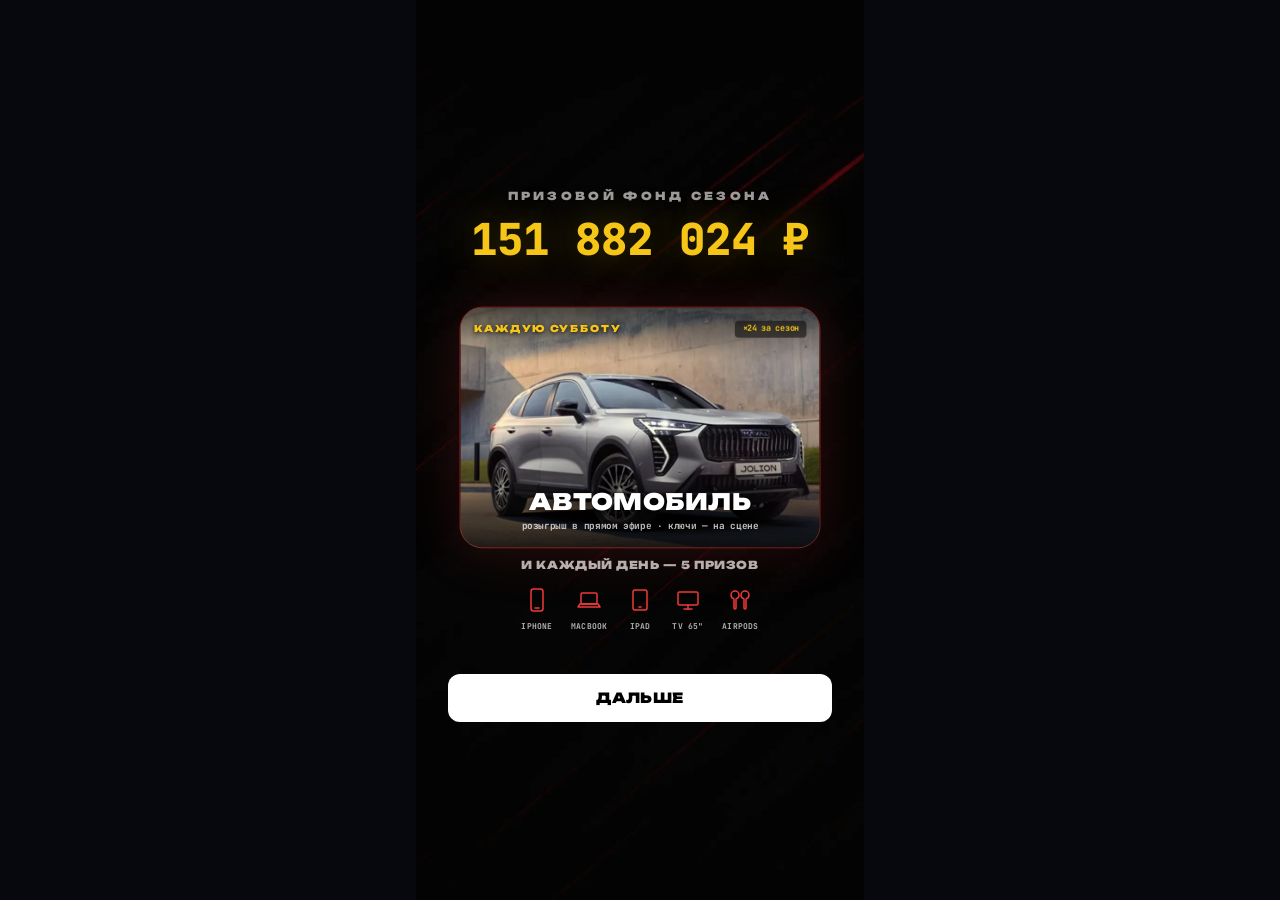
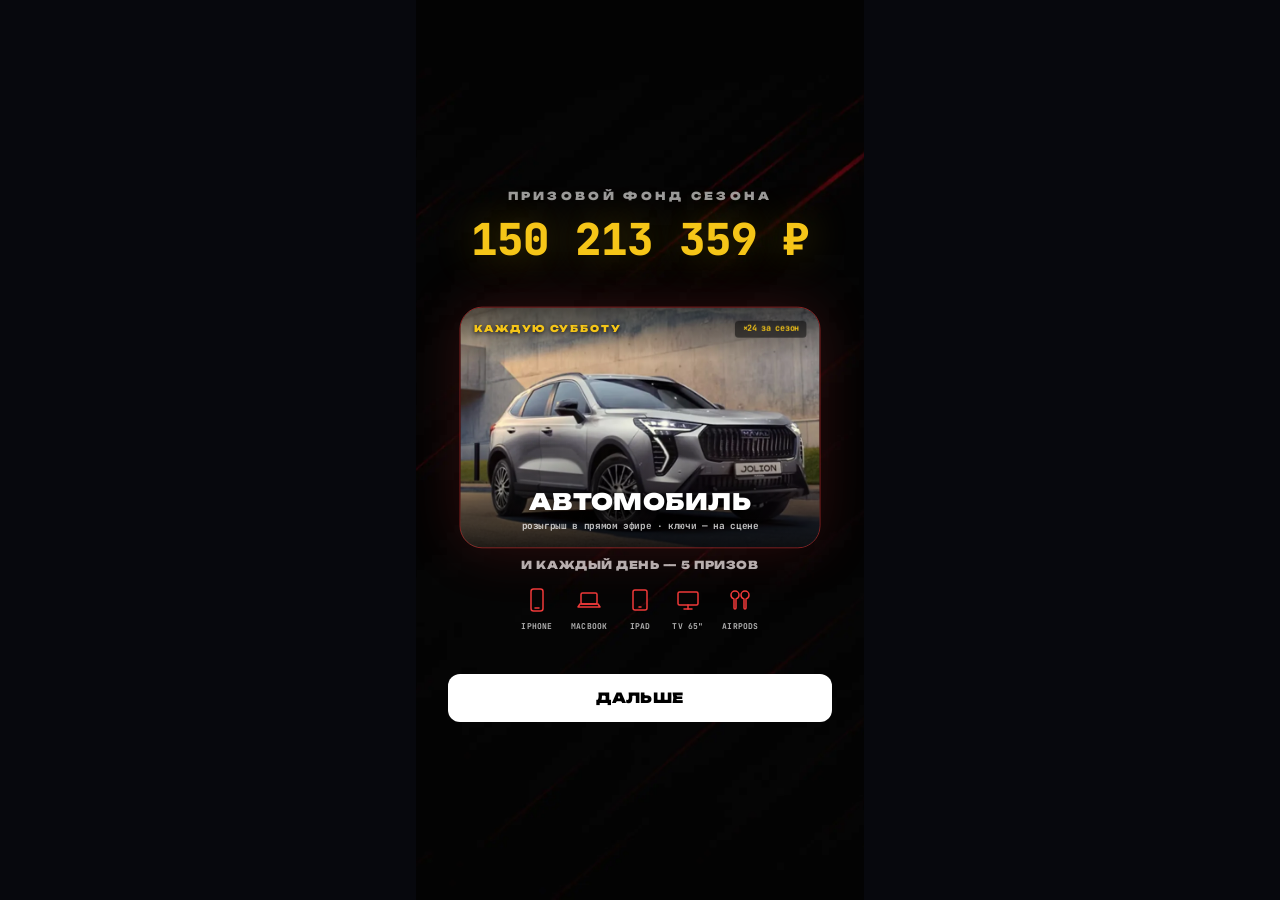
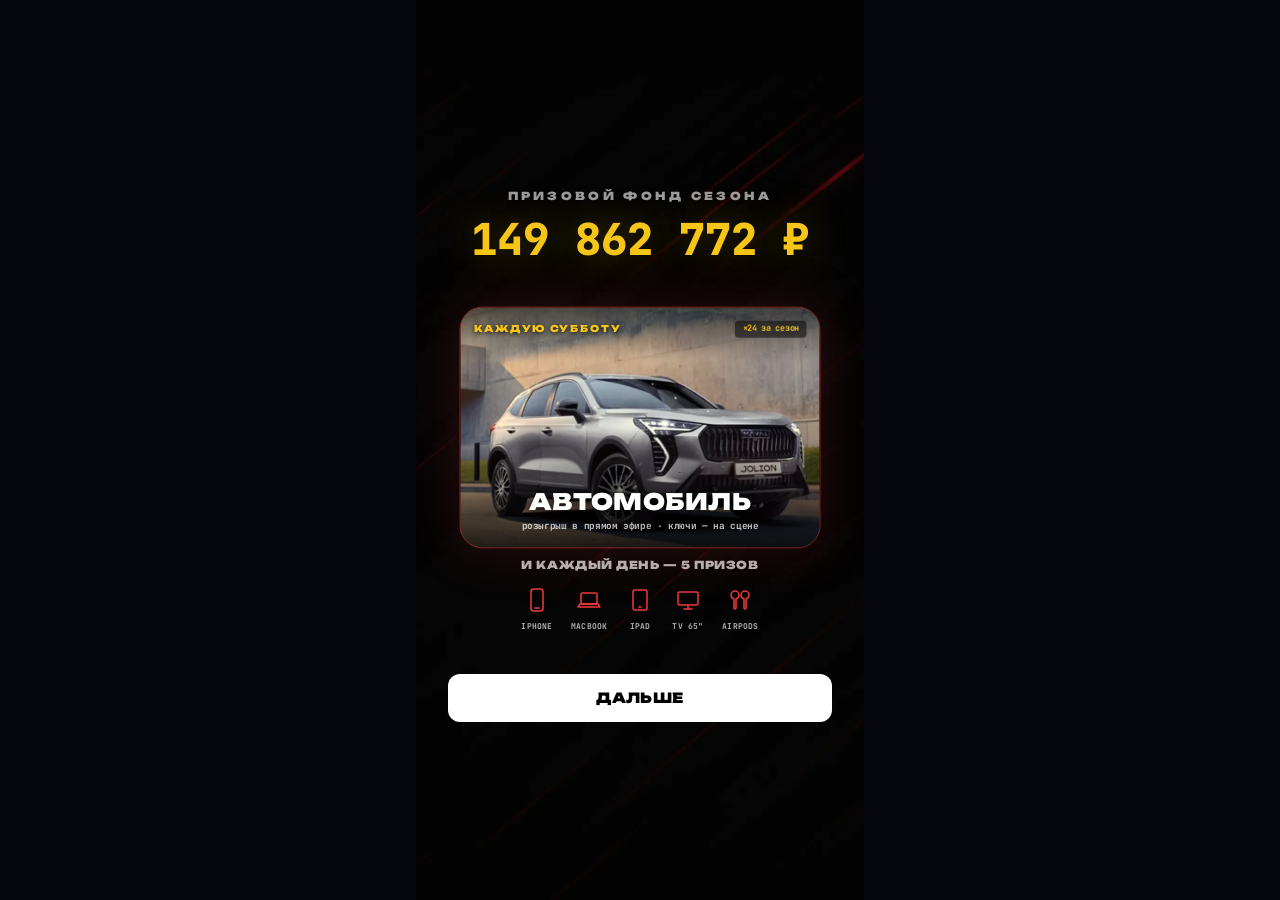
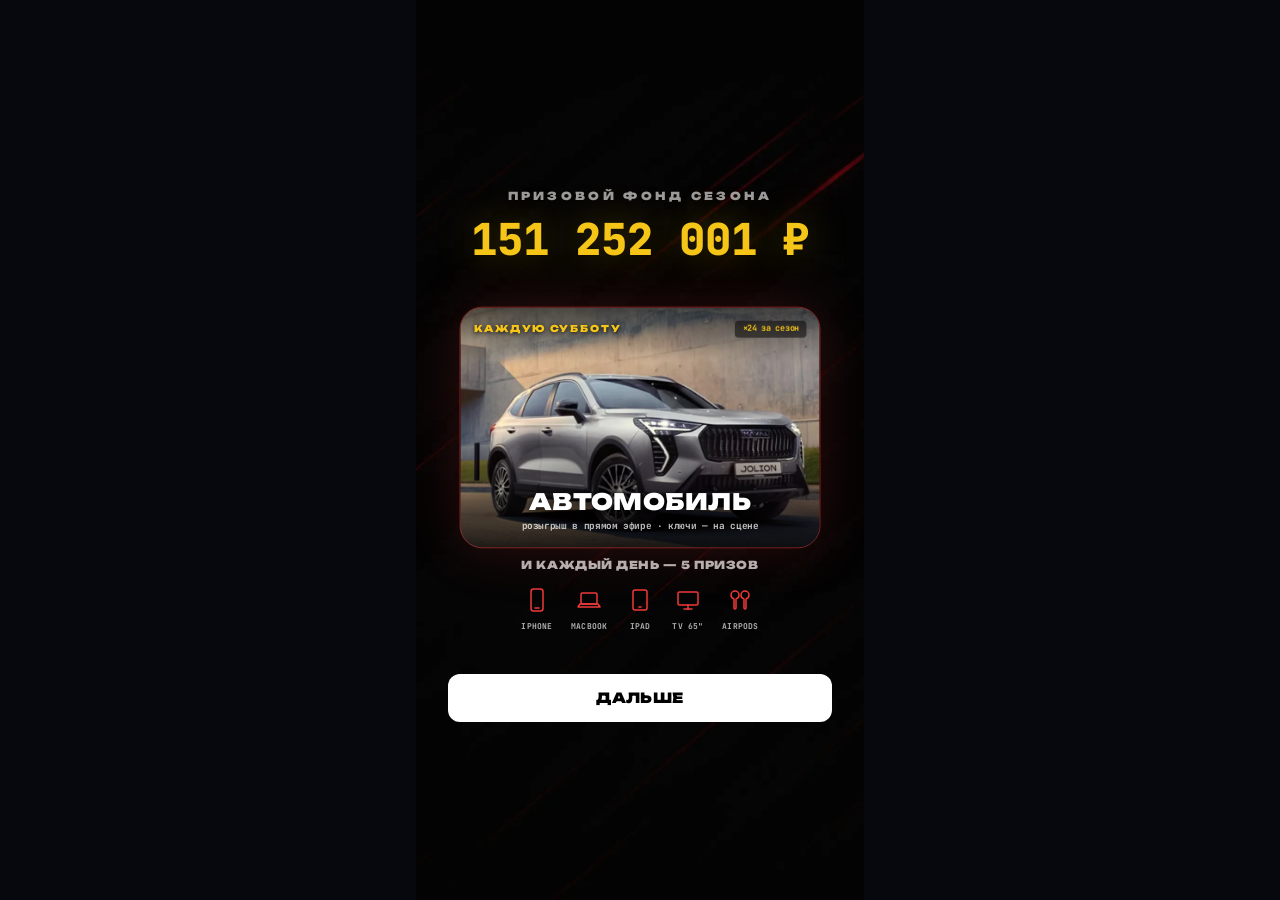
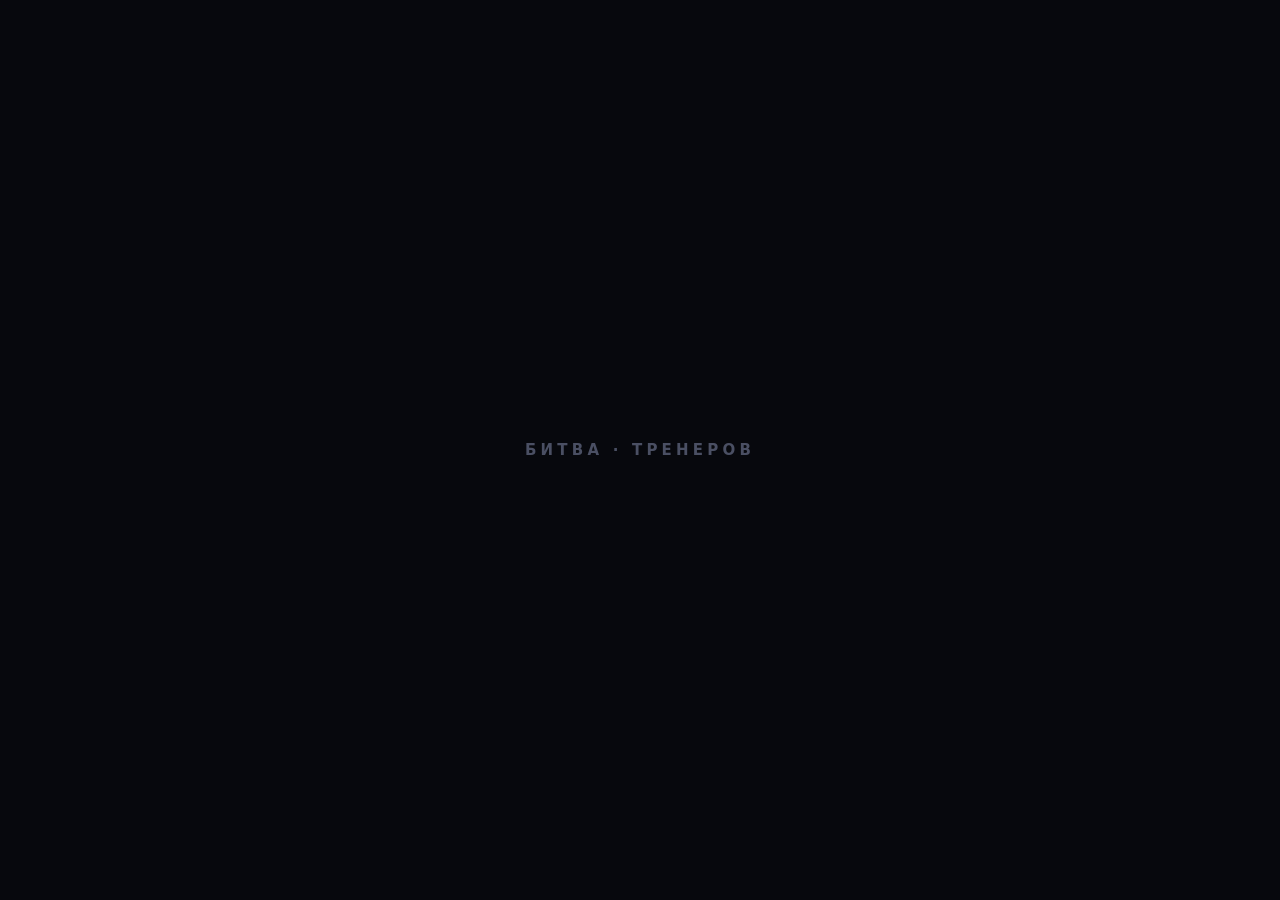
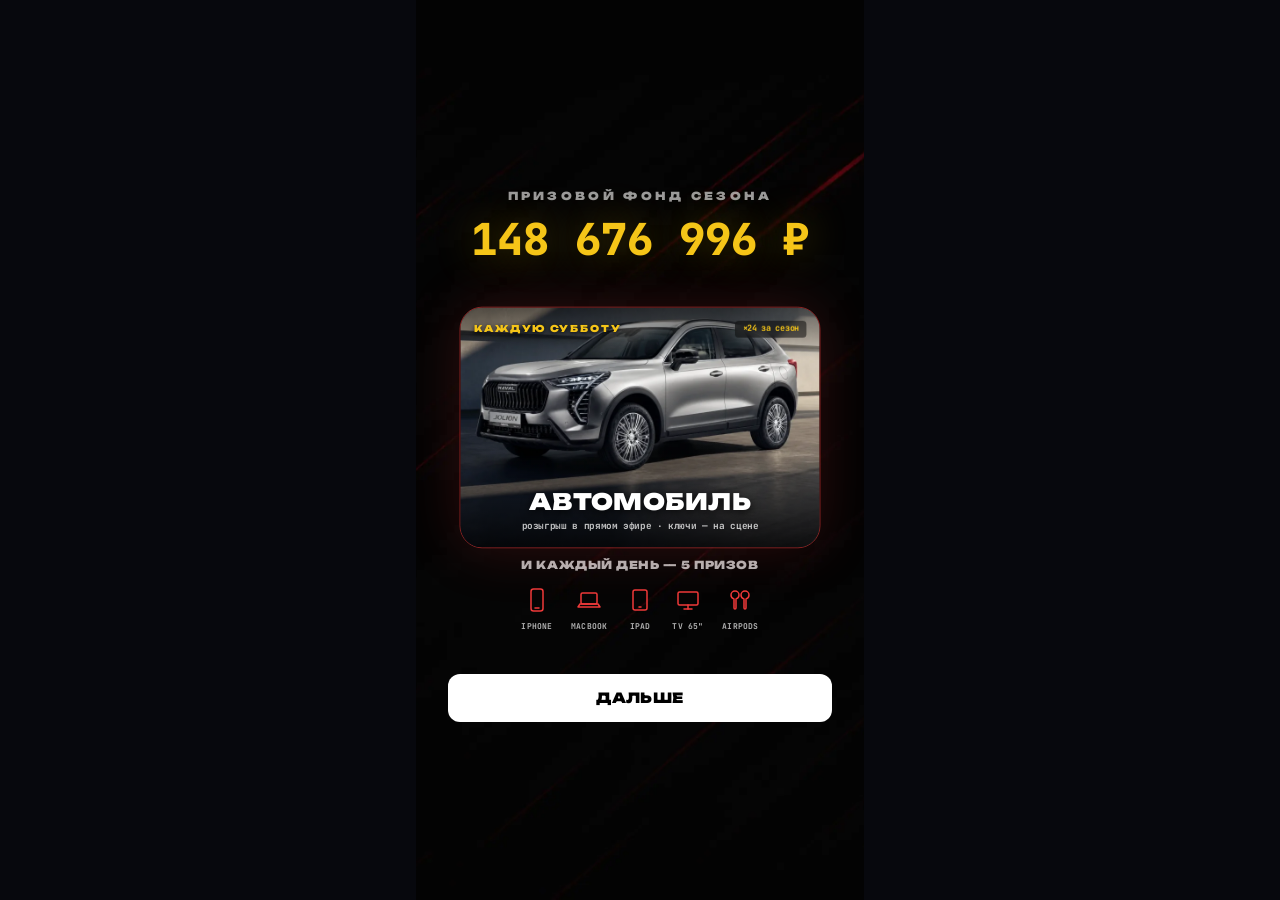
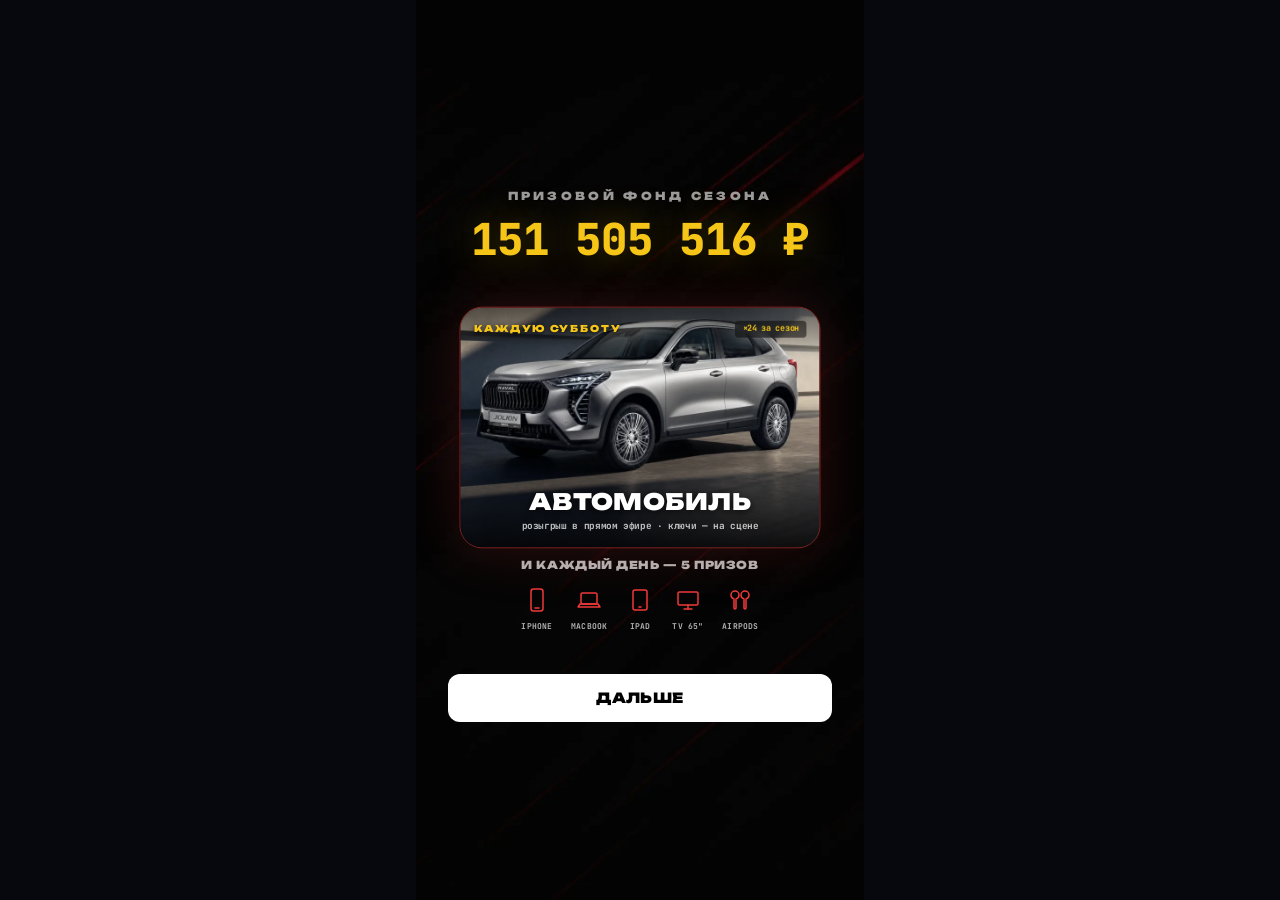
